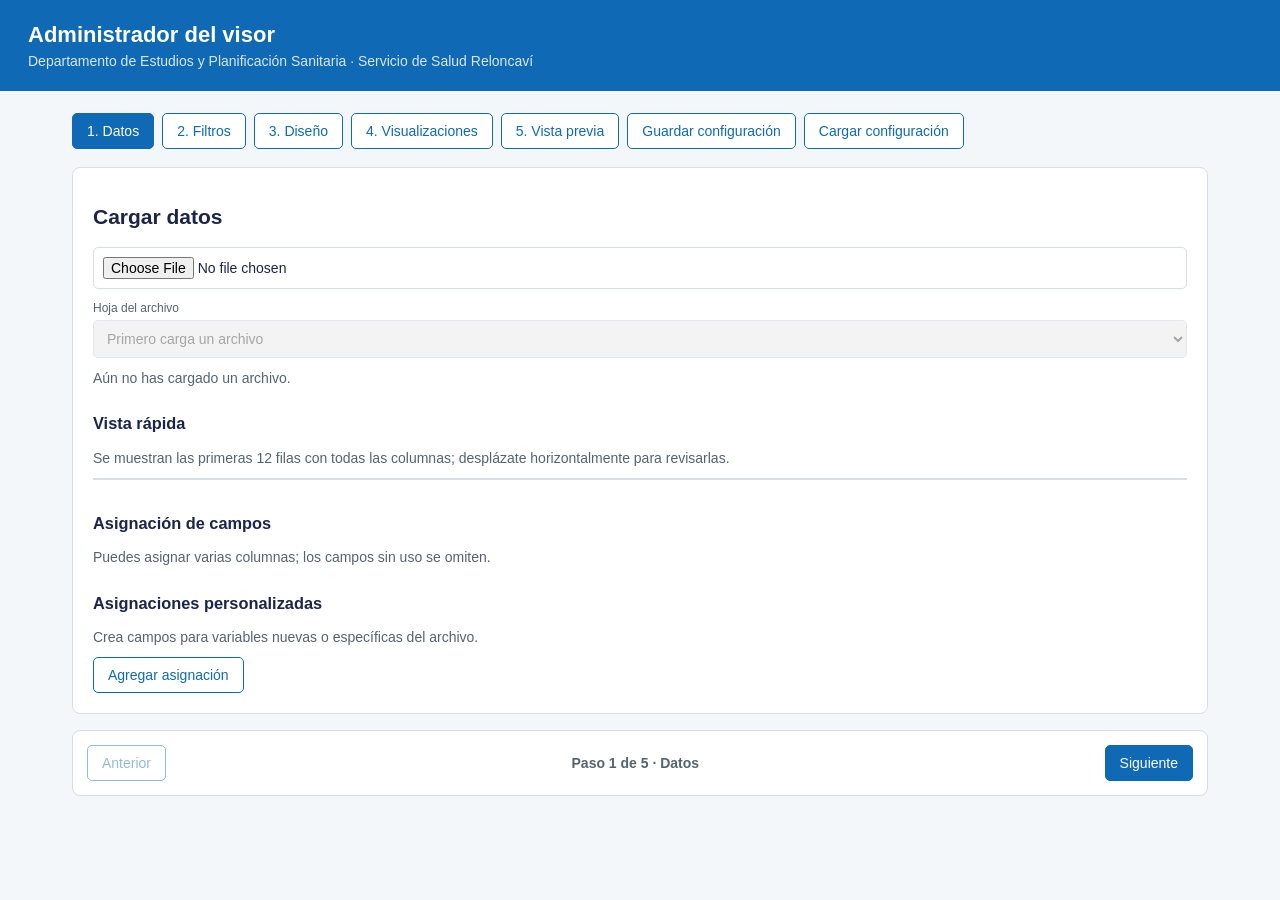
==== admin.html @ 8c71358e "Publish clean electrodependence template and admin" ====
<!doctype html>
<html lang="es">
<head>
<meta charset="utf-8">
<meta name="viewport" content="width=device-width">
<title>Configuración de visualización — SSDR</title>
<script src="https://cdn.jsdelivr.net/npm/xlsx@0.18.5/dist/xlsx.full.min.js">
</script>
<link rel="stylesheet" href="https://unpkg.com/leaflet@1.9.4/dist/leaflet.css">
<script src="https://unpkg.com/leaflet@1.9.4/dist/leaflet.js">
</script>
<style>
:root{
--blue:#0F69B4;
--navy:#0F69B4;
--bg:#F4F7FA;
--line:#D7DEE5}
*{
box-sizing:border-box}
body{
margin:0;
background:var(--bg);
font:14px Aptos,'Segoe UI',Arial,sans-serif;
color:#1C244B}
header{
background:var(--navy);
color:#fff;
padding:22px 28px}
header h1{
margin:0 0 5px;
font-size:22px}
header p{
margin:0;
color:#D9E7F2}
.wrap{
max-width:1180px;
margin:auto;
padding:22px}
.tabs{
display:flex;
gap:8px;
flex-wrap:wrap;
margin-bottom:18px}
.tab,button{
border:1px solid var(--blue);
border-radius:5px;
padding:9px 14px;
background:#fff;
color:var(--blue);
cursor:pointer;
font:inherit}
.tab.active,button.primary{
background:var(--blue);
color:#fff}
.panel{
display:none;
background:#fff;
border:1px solid var(--line);
border-radius:8px;
padding:20px}
.panel.active{
display:block}
.grid{
display:grid;
grid-template-columns:1fr 1fr;
gap:18px}
.field{
margin:12px 0}
.assignment-label{
display:flex!important;
align-items:center;
gap:7px}
.help-tip{
display:inline-grid;
place-items:center;
width:17px;
height:17px;
border-radius:50%;
background:#E7F1F8;
color:#0F69B4;
font-size:11px;
font-weight:700;
cursor:help}
.custom-map-row{
display:grid;
grid-template-columns:1fr 1fr auto;
gap:8px;
align-items:end;
padding:10px;
margin:8px 0;
border:1px solid var(--line);
border-radius:6px;
background:#F8FAFC}
.custom-map-row label{
display:block;
font-size:12px;
color:#56636F}
.custom-map-row input,.custom-map-row select{
margin-top:5px}
.table-wrap table{
width:max-content;
min-width:100%}
.table-wrap th,.table-wrap td{
white-space:nowrap}
.data-layout{
grid-template-columns:minmax(0,1fr)!important}
.data-layout>div{
min-width:0}
.data-layout>div:nth-child(2){
grid-row:1}
#mapping{
display:grid;
grid-template-columns:repeat(3,minmax(0,1fr));
gap:0 14px}
#mapping>.field{
min-width:0}
#datos .table-wrap{
max-width:100%}
@media(max-width:1000px){
#mapping{
grid-template-columns:repeat(2,minmax(0,1fr))}
}
@media(max-width:560px){
#mapping{
grid-template-columns:1fr}
}
@media(max-width:700px){
.custom-map-row{
grid-template-columns:1fr}
.grid{
grid-template-columns:1fr}
}
.field label{
display:block;
font-size:12px;
color:#56636F;
margin-bottom:5px}
input,select{
width:100%;
padding:9px;
border:1px solid var(--line);
border-radius:5px;
font:inherit}
.chips{
display:flex;
gap:7px;
flex-wrap:wrap}
.chip{
display:flex;
gap:6px;
align-items:center;
padding:7px 10px;
background:#F4F7FA;
border:1px solid var(--line);
border-radius:5px}
.status{
margin:12px 0;
color:#56636F}
.table-wrap{
max-height:320px;
min-width:0;
width:100%;
overflow:auto;
overscroll-behavior-x:contain;
border:1px solid var(--line)}
table{
border-collapse:collapse;
width:100%;
font-size:12px}
th,td{
padding:7px;
border-bottom:1px solid var(--line);
text-align:left}
th{
background:#0F69B4;
color:#fff;
position:sticky;
top:0}
.map-preview{
margin:14px 0;
padding:12px;
border:1px solid var(--line);
border-radius:6px;
background:#fff}
.map-preview h3{
margin:0 0 10px}
#adminMap{
height:260px;
border:1px solid var(--line);
border-radius:5px}
.preview{
border:1px solid var(--line);
border-radius:8px;
background:#fff;
min-height:210px;
padding:18px}
.swatch{
width:30px;
height:30px;
border:1px solid var(--line);
vertical-align:middle}
.danger{
color:#B91B1B}
.filter-list{
display:grid;
gap:8px}
.filter-item{
display:grid;
grid-template-columns:auto minmax(130px,1fr) minmax(200px,1fr) auto;
gap:7px;
align-items:center;
padding:8px;
background:#F4F7FA;
border:1px solid var(--line);
border-radius:6px}
.filter-item small,.filter-item .filter-description{
grid-column:2/4}
.filter-item .filter-kind{
color:#56636F;
font-size:12px}
.filter-item .filter-description{
width:100%}
.filter-item input,.filter-item select{
margin:0}
.drag-handle{
cursor:grab;
color:#64748B;
padding:5px}
.step-nav{
display:flex;
align-items:center;
justify-content:space-between;
gap:12px;
margin:16px 0;
padding:14px;
background:#fff;
border:1px solid var(--line);
border-radius:8px}
.step-nav span{
color:#56636F;
font-weight:600}
.step-nav button:disabled{
opacity:.45;
cursor:not-allowed}
.palette-reference{
padding:12px;
border:1px solid var(--line);
border-radius:6px;
background:#fff}
.palette-reference>div{
display:flex;
gap:12px;
flex-wrap:wrap}
.palette-swatches{
display:grid!important;
grid-template-columns:1fr 1fr;
gap:8px!important}
.palette-swatches span{
display:grid;
grid-template-columns:20px 1fr auto;
align-items:center;
gap:6px;
font-size:12px}
.palette-swatches i{
display:inline-block;
width:18px;
height:18px;
border:1px solid #CBD5E1;
border-radius:3px}
.palette-swatches code{
font-family:ui-monospace,Consolas,monospace;
color:#334155}
.palette-reference span{
display:flex;
align-items:center;
gap:5px;
font-size:12px}
.palette-reference i{
display:inline-block;
width:18px;
height:18px;
border:1px solid #CBD5E1;
border-radius:3px}
.palette-reference small{
display:block;
margin-top:7px;
color:#56636F}
.color-control label{
display:flex;
justify-content:space-between;
align-items:center;
font-weight:600}
.color-control label span{
font-family:ui-monospace,Consolas,monospace;
color:#334155}
.color-row{
display:flex;
align-items:center;
gap:10px}
.color-row input[type=color]{
width:48px;
height:38px;
padding:3px;
cursor:pointer}
.color-sample{
width:58px;
height:28px;
border:1px solid #CBD5E1;
border-radius:4px;
display:inline-block}
.logo-required{
display:flex;
align-items:center;
gap:12px;
border:1px solid var(--line);
background:#F8FAFC;
border-radius:6px;
padding:12px}
.logo-required img{
width:56px;
height:56px;
object-fit:contain}
.design-sample{
border:1px solid var(--line);
border-radius:7px;
overflow:hidden;
background:#F4F7FA}
.design-sample-head{
display:flex;
align-items:center;
gap:12px;
padding:15px;
color:#fff;
min-height:92px}
.design-sample-head img{
width:58px;
height:58px;
object-fit:contain;
background:#fff;
border-radius:4px;
padding:2px}
.design-sample-head strong,.design-sample-head small{
display:block}
.design-sample-head strong{
font-size:17px}
.design-sample-head small{
margin-top:4px}
.design-sample-body{
padding:15px;
display:flex;
align-items:center;
gap:12px;
flex-wrap:wrap}
.design-sample-body button{
background:#0F69B4;
color:white}
.design-sample-body span{
font-size:12px;
color:#56636F}
#sampleKpi{
background:#fff;
border:1px solid var(--line);
padding:9px 12px;
border-radius:5px;
color:#1C244B;
font-size:19px;
font-weight:700}
#sampleKpi small{
font-size:11px;
font-weight:400}
.preview-filter-section{
margin:16px 0}
.preview-filter-section>h3{
margin:0 0 10px;
font-size:15px;
color:#1C244B}
.preview-filter-grid{
display:grid;
gap:12px;
align-items:start}
.preview-filter-card{
display:flex;
flex-direction:column;
align-items:stretch;
gap:8px;
min-width:0;
padding:13px;
background:#fff;
border:1px solid #D7DEE5;
border-radius:7px;
box-shadow:0 1px 3px rgba(15,35,55,.06);
color:#1C244B}
.preview-filter-title{
display:block;
font-size:13px;
line-height:1.35;
font-weight:700;
overflow-wrap:anywhere}
.preview-filter-help{
margin:0;
color:#64748B;
font-size:12px;
line-height:1.45;
min-height:34px}
.preview-filter-input,.preview-choice,.preview-date>select{
width:100%;
min-width:0;
padding:9px 10px;
border:1px solid #CBD5E1;
border-radius:5px;
background:#fff;
color:#1C244B;
font:inherit}
.preview-choice{
padding:0}
.preview-choice summary{
padding:9px 10px;
cursor:pointer;
list-style:none}
.preview-choice summary::-webkit-details-marker{
display:none}
.preview-choice summary:after{
content:"▾";
float:right;
color:#64748B}
.preview-choice[open] summary{
border-bottom:1px solid #E2E8F0}
.preview-choice-list{
display:grid;
gap:5px;
max-height:120px;
overflow:auto;
padding:8px 10px}
.preview-choice-list label{
display:flex;
align-items:center;
gap:8px;
font-size:12px;
line-height:1.35}
.preview-choice-list input{
flex:0 0 auto;
width:15px;
height:15px;
margin:0}
.preview-range{
display:grid;
gap:12px;
padding:10px;
border:1px solid #E2E8F0;
border-radius:5px;
background:#F8FAFC}
.preview-range-row{
display:grid;
gap:3px}
.preview-range-values{
display:flex;
align-items:center;
justify-content:space-between;
color:#64748B;
font-size:11px}
.preview-range-values strong{
color:#1C244B;
font-size:12px;
font-variant-numeric:tabular-nums}
.preview-range-row input{
width:100%;
margin:0}
.preview-date{
display:grid;
gap:9px}
.preview-date-range{
display:grid;
grid-template-columns:repeat(2,minmax(0,1fr));
gap:8px}
.preview-date-range label{
display:grid;
gap:4px;
min-width:0;
color:#64748B;
font-size:11px}
.preview-date-range input{
width:100%;
min-width:0;
padding:8px 6px;
font-size:12px}
.preview-filter-card input[type=search]{
width:100%;
padding:9px 10px;
border:1px solid #CBD5E1;
border-radius:5px}
.preview-filter-card input:disabled,.preview-filter-card select:disabled{
opacity:1;
color:#334155;
background:#fff}
@media(max-width:900px){
.preview-filter-grid{
grid-template-columns:repeat(2,minmax(0,1fr))!important}
}
@media(max-width:560px){
.preview-filter-grid{
grid-template-columns:1fr!important}
.preview-date-range{
grid-template-columns:1fr}
}
.inline-check{
display:flex;
align-items:center;
gap:9px;
padding:12px;
border:1px solid #D7DEE5;
border-radius:6px;
background:#F8FAFC;
font-weight:600}
.inline-check input{
width:17px;
height:17px;
margin:0}
.viz-stage{
display:grid;
grid-template-columns:repeat(2,minmax(0,1fr));
gap:12px;
align-items:start}
.viz-card{
min-width:0;
padding:14px;
background:#fff;
color:#1C244B;
border:1px solid #D7DEE5;
border-radius:7px;
box-shadow:0 1px 3px rgba(15,35,55,.06)}
.viz-card.preview-sortable{
position:relative;
cursor:grab;
padding-top:32px;
transition:opacity .15s ease,outline-color .15s ease,box-shadow .15s ease}
.viz-card.preview-sortable:active{cursor:grabbing}
.viz-card.preview-sortable:before{
content:"⠿ Arrastra para mover";
position:absolute;
top:8px;
right:10px;
color:#64748B;
font-size:11px;
font-weight:500;
pointer-events:none}
.viz-card.preview-sortable.is-dragging{opacity:.4}
.viz-card.preview-sortable.is-drop-target{outline:2px dashed #0F69B4;outline-offset:2px;box-shadow:0 0 0 4px rgba(15,105,180,.1)}
.preview-sort-help{margin:8px 0 12px;color:#64748B;font-size:12px}
.viz-card h3{
margin:0 0 12px;
font-size:15px}
.viz-kpi{
display:grid;
gap:5px;
border-top:4px solid #0F69B4}
.viz-kpi small,.viz-kpi span{
color:#64748B}
.viz-kpi strong{
font-size:28px;
font-variant-numeric:tabular-nums}
.viz-bars{
display:grid;
gap:9px}
.viz-bar-row{
display:grid;
grid-template-columns:minmax(75px,1fr) 2fr 28px;
gap:7px;
align-items:center;
font-size:12px}
.viz-bar-row span{
overflow:hidden;
text-overflow:ellipsis}
.viz-bar-row i{
display:block;
height:11px;
border-radius:6px}
.viz-record{
display:flex;
justify-content:space-between;
gap:8px;
padding:8px;
border-bottom:1px solid #E2E8F0}
.viz-map{
grid-column:1/-1}
.viz-map-placeholder{
display:grid;
place-items:center;
height:230px;
background:#EEF4F7;
border-radius:5px;
color:#64748B}
#adminMap{
height:260px;
border-radius:5px}
.viz-map small{
display:block;
margin-top:8px;
color:#64748B}
.preview-identity{
display:flex;
align-items:center;
gap:14px;
padding:14px;
color:#fff;
border-bottom:4px solid}
.preview-identity img{
max-width:80px;
max-height:60px;
object-fit:contain}
.preview-identity h2{
margin:0}
.preview-identity p{
margin:5px 0}
.preview-main{
padding:14px}
.preview-summary{
display:flex;
justify-content:space-between;
align-items:center;
gap:10px;
margin:12px 0}
.map-output{
grid-column:1/-1}
.institutional-banner{
display:block;
width:100%;
height:auto;
object-fit:contain}
#sampleBanner{
padding:0 12px;
background:#F1F5F9}
@media(max-width:700px){
.viz-stage{
grid-template-columns:1fr}
.viz-map{
grid-column:auto}
.preview-summary{
align-items:flex-start;
flex-direction:column}
}
.map-coordinate-selectors{
display:grid;
grid-template-columns:1fr 1fr;
gap:10px}
.map-coordinate-selectors .field{
margin:8px 0}
.viz-color-control{
display:flex;
align-items:center;
gap:10px;
padding:7px 10px;
border:1px solid #D7DEE5;
border-radius:6px;
background:#F8FAFC}
.viz-color-control input[type=color]{
width:42px;
height:34px;
padding:2px;
flex:0 0 auto;
cursor:pointer}
.viz-color-control span{
font-size:12px;
color:#64748B}
.viz-draft{
margin:14px 0;
padding:14px;
border:1px dashed #93A4B3;
border-radius:7px;
background:#F8FAFC}
.viz-draft>strong{
display:block;
margin-bottom:9px;
font-size:13px;
color:#334155}
.category-colors{
display:grid;
grid-template-columns:repeat(auto-fit,minmax(180px,1fr));
gap:4px 16px}
.category-colors .color-row{
justify-content:space-between}
.category-colors input[type=color]{
width:48px;
height:34px;
padding:2px;
cursor:pointer}
@media(max-width:650px){
.map-coordinate-selectors{
grid-template-columns:1fr}
}
.viz-draft .viz-card{
margin-top:8px}
.viz-table-fields{
display:grid;
grid-template-columns:repeat(auto-fit,minmax(150px,1fr));
gap:7px;
max-height:190px;
overflow:auto;
padding:10px;
border:1px solid #D7DEE5;
border-radius:6px;
background:#F8FAFC}
.viz-table-field-row{
display:flex;
align-items:center;
gap:8px;
font-size:13px}
.viz-table-field-row input{
width:auto}
.viz-bar-group{
margin:8px 0}
.viz-bar-series{
display:flex;
flex-wrap:wrap;
gap:4px 12px;
padding-left:12px;
font-size:11px;
color:#475569}
.viz-bar-series span{
display:inline-flex;
align-items:center;
gap:4px}
.viz-bar-series i{
width:9px;
height:9px;
border-radius:50%;
display:inline-block}
.draft-note{
display:block;
margin-top:9px;
color:#64748B;
font-size:12px;
line-height:1.45}
.viz-donut{
width:156px;
height:156px;
margin:12px auto;
border-radius:50%;
box-shadow:inset 0 0 0 1px #fff}
.viz-legend{
display:grid;
gap:5px;
max-height:170px;
overflow:auto}
.viz-legend>div{
display:grid;
grid-template-columns:13px 1fr auto;
gap:7px;
align-items:center;
font-size:12px}
.viz-legend i{
width:11px;
height:11px;
border-radius:50%}
.viz-legend span{
overflow-wrap:anywhere}
.viz-bar-group .viz-row{
margin-bottom:2px}
.map-coordinate-selectors{
align-items:start}
.inline-check{
margin:8px 0}
.category-colors .color-row input[type=color]{
background:#fff}
.export-options-panel{
margin:0 0 18px;
padding:14px 16px;
border:2px solid #0F69B4;
border-left:6px solid #0F69B4;
border-radius:7px;
background:#EFF6FC}
.export-options-panel h3{
margin:0 0 5px;
color:#0F4678}
.export-options-panel p{
margin:0 0 8px;
color:#475569;
font-size:12px}
.export-options-panel .field{
margin:0;
max-width:520px}
.export-options-panel label{
font-weight:700}
</style>
</head>
<body>
<header>
<h1>Administrador del visor</h1>
<p>Departamento de Estudios y Planificación Sanitaria · Servicio de Salud Reloncaví</p>
</header>
<main class="wrap">
<div class="tabs">
<button class="tab active" data-tab="datos">1. Datos</button>
<button class="tab" data-tab="filtros">2. Filtros</button>
<button class="tab" data-tab="diseno">3. Diseño</button>
<button class="tab" data-tab="visualizaciones">4. Visualizaciones</button>
<button class="tab" data-tab="vista">5. Vista previa</button>
<button id="saveBtn">Guardar configuración</button>
<button id="loadBtn">Cargar configuración</button>
<input id="configFile" type="file" accept=".json,application/json" hidden>
</div>
<section id="datos" class="panel active">
<h2>Cargar datos</h2>
<input id="file" type="file" accept=".xlsx,.xls,.csv">
<div class="field">
<label>Hoja del archivo</label>
<select id="sheetSelect" disabled>
<option>Primero carga un archivo</option>
</select>
</div>
<div id="status" class="status">Aún no has cargado un archivo.</div>
<div id="quality" class="chips">
</div>
<div class="grid data-layout">
<div>
<h3>Asignación de campos</h3>
<p class="status">Puedes asignar varias columnas; los campos sin uso se omiten.</p>
<div id="mapping">
</div>
<h3>Asignaciones personalizadas</h3>
<p class="status">Crea campos para variables nuevas o espec&iacute;ficas del archivo.</p>
<div id="customMapping">
</div>
<button type="button" id="addCustomMapping">Agregar asignaci&oacute;n</button>
</div>
<div>
<h3>Vista rápida</h3>
<p class="status">Se muestran las primeras 12 filas con todas las columnas; desplázate horizontalmente para revisarlas.</p>
<div class="table-wrap">
<table>
<thead id="thead">
</thead>
<tbody id="tbody">
</tbody>
</table>
</div>
</div>
</div>
</section>
<section id="filtros" class="panel">
<h2>Filtros del visor</h2>
<p>Selecciona las columnas que quieres ofrecer como filtros y define c&#243;mo se distribuir&#225;n en el visor.</p>
<div class="field layout-control">
<label for="filterLayout">Distribuci&#243;n de filtros</label>
<select id="filterLayout">
<option value="auto">Autom&#225;tico adaptable</option>
<option value="1">1 filtro por fila</option>
<option value="2">2 filtros por fila</option>
<option value="3">3 filtros por fila (recomendado)</option>
<option value="4">4 filtros por fila</option>
</select>
<small>En pantallas estrechas, la cantidad de columnas se reduce para mantener los controles legibles.</small>
</div>
<div class="grid">
<div>
<div class="field">
<label>Columna que filtrará</label>
<select id="filterField">
<option value="">Carga datos primero</option>
</select>
</div>
<div class="field">
<label>Nombre que verá quien use el visor</label>
<input id="filterLabel" placeholder="Ej. Provincia">
</div>
<div class="field">
<label>Control del filtro</label>
<select id="filterControl">
<option value="single">Lista interactiva (una opci&oacute;n)</option>
<option value="multi">Lista interactiva (varias opciones)</option>
<option value="search">B&uacute;squeda de texto</option>
<option value="range">Rango num&eacute;rico (deslizadores)</option>
<option value="date">Fecha o per&iacute;odo</option>
</select>
<small id="filterControlHelp" class="status">Elige el control adecuado al tipo de dato; puedes cambiar la sugerencia.</small>
<div class="field">
<label for="filterHelp">Explicaci&oacute;n breve para quien use el filtro (opcional)</label>
<input id="filterHelp" placeholder="Ej. Elige una o varias opciones para acotar los resultados">
</div>
</div>
<button id="addFilter" class="primary">Agregar filtro</button>
</div>
<div>
<h3>Así quedarán los filtros</h3>
<div id="filterList" class="filter-list">
</div>
<p class="status">Arrastra ☰ para cambiar el orden. Puedes editar el nombre o quitar cada filtro.</p>
</div>
</div>
</section>
<section id="diseno" class="panel">
<h2>Dise&#241;o del visor</h2>
<p>Configura la identidad visual. El logotipo y la franja institucional son obligatorios; mapa, indicadores y gr&aacute;ficos se administran en Visualizaciones.</p>
<div class="grid">
<div>
<div class="field">
<label for="viewTitle">T&#237;tulo principal</label>
<input id="viewTitle" value="Visor de datos">
<small>Texto principal que aparecer&#225; junto al logo.</small>
</div>
<div class="field">
<label for="viewSubtitle">Subt&#237;tulo</label>
<input id="viewSubtitle" value="Configuraci&oacute;n general">
<small>Por ejemplo: nombre del piloto, regi&#243;n o periodo.</small>
</div>
<div class="field">
<label for="presentationPalette">Paleta institucional de presentaci&#243;n</label>
<select id="presentationPalette">
<option value="gobierno">A color (azul y rojo institucionales)</option>
<option value="mono">Monocroma (grises institucionales)</option>
<option value="negativa">Contraste (azul marino y fondo claro)</option>
<option value="marino">Azul marino (sobre blanco)</option>
</select>
<small>Opciones tomadas de las tres aplicaciones que aparecen en el kit RGB del ZIP. No se admiten colores personalizados para la presentaci&#243;n.</small>
</div>
<div class="field palette-reference">
<label>Colores aplicados</label>
<div class="palette-swatches">
<span>
<i id="headerSwatch">
</i>Encabezado <code id="headerHex">
</code>
</span>
<span>
<i id="primarySwatch">
</i>Primario <code id="primaryHex">
</code>
</span>
<span>
<i id="backgroundSwatch">
</i>Fondo <code id="backgroundHex">
</code>
</span>
<span>
<i id="accentSwatch">
</i>Acento <code id="accentHex">
</code>
</span>
</div>
</div>
<div class="field">
<label for="logoPosition">Posici&#243;n del logo institucional</label>
<select id="logoPosition">
<option value="left">A la izquierda del t&#237;tulo</option>
<option value="right">A la derecha del t&#237;tulo</option>
<option value="top">Sobre el t&#237;tulo</option>
</select>
</div>
<div class="field">
<label>Logo institucional obligatorio</label>
<div id="logoRequired" class="logo-required">
<img id="mandatoryLogoPreview" alt="Logo institucional del Servicio de Salud Reloncav?">
<span>
<b>Logo institucional incluido</b>
<br>Se mostrar&#225; siempre en el visor generado.</span>
</div>
<small>El logo institucional no se puede quitar ni reemplazar desde esta pantalla.</small>
</div>
</div>
<div>
<h3>Ejemplo en vivo</h3>
<div id="designSample" class="design-sample">
<img id="sampleBanner" class="institutional-banner" alt="Gobierno de Chile - Trabajando para usted">
<div class="design-sample-head" id="designSampleHead">
<img id="previewLogo" src="" alt="Logo institucional">
<div>
<strong id="sampleTitle">Visor de datos</strong>
<small id="sampleSubtitle">Configuraci&oacute;n general</small>
</div>
</div>
<div class="design-sample-body">
<button type="button" id="sampleButton">Bot&#243;n de ejemplo</button>
<span id="sampleKpi">300 <small>registros</small>
</span>
<span>Este bloque muestra c&#243;mo se ver&#225; el fondo.</span>
</div>
</div>
<div class="field">
<label for="bannerPosition">Posici&oacute;n de la franja &laquo;Trabajando para usted&raquo;</label>
<select id="bannerPosition">
<option value="below">Debajo del encabezado</option>
<option value="above">Sobre el encabezado</option>
</select>
<small>La franja institucional se incluir&aacute; siempre en el visor.</small>
</div>
</div>
</div>
</section>
<section id="visualizaciones" class="panel">
<h2>Visualizaciones</h2>
<p>Agrega los componentes del visor. Cada KPI, tarjeta o gr&aacute;fico usa campos del archivo cargado; el mapa requiere coordenadas.</p>
<div class="grid">
<div>
<section class="export-options-panel">
<h3>Descargas del visor</h3>
<p>Elige qu&eacute; formatos podr&aacute;n descargar las personas que consulten el visor.</p>
<div class="field">
<label for="exportFormat">Descargas disponibles</label>
<select id="exportFormat">
<option value="xlsx">Libro de Excel (.xlsx)</option>
<option value="csv">CSV para Excel (separado por punto y coma)</option>
<option value="both">Excel y CSV</option>
<option value="none">Sin descarga</option>
</select>
</div>
</section>
<label class="inline-check">
<input id="showMap" type="checkbox" disabled> Incluir mapa de registros</label>
<div class="map-coordinate-selectors">
<div class="field">
<label for="mapLat">Columna de latitud</label>
<select id="mapLat">
<option value="">Selecciona latitud</option>
</select>
</div>
<div class="field">
<label for="mapLon">Columna de longitud</label>
<select id="mapLon">
<option value="">Selecciona longitud</option>
</select>
</div>
</div>
<button id="confirmMapColumns" type="button">Confirmar coordenadas</button>
<p id="mapCoordinateStatus" class="status">Selecciona las columnas de latitud y longitud y confirma antes de mostrar el mapa.</p>
<div class="grid map-layout-controls">
<div class="field">
<label for="mapWidth">Ancho del mapa</label>
<select id="mapWidth">
<option value="full">Ancho completo</option>
<option value="half">Media fila</option>
</select>
</div>
<div class="field">
<label for="mapHeight">Alto del mapa</label>
<select id="mapHeight">
<option value="320">Compacto &middot; 320 px</option>
<option value="440">Mediano &middot; 440 px</option>
<option value="560">Amplio &middot; 560 px</option>
</select>
</div>
</div>
<hr>
<h3>Agregar visualizaci&oacute;n</h3>
<div class="field">
<label for="vizKind">Tipo de visualizaci&oacute;n</label>
<select id="vizKind">
<option value="kpi">Indicador (KPI)</option>
<option value="cards">Tarjetas de registros</option>
<option value="bar">Gr&aacute;fico de barras</option>
<option value="donut">Gr&aacute;fico circular</option>
<option value="table">Tabla</option>
</select>
</div>
<div class="field">
<label for="vizTitle">T&iacute;tulo</label>
<input id="vizTitle" placeholder="Ej. Registros por estado">
</div>
<div class="field" id="vizFieldWrap">
<label for="vizField">Campo que se medir&aacute;</label>
<select id="vizField"><option value="">Selecciona una columna</option></select>
</div>
<div class="field" id="vizAggregateWrap">
<label for="vizAggregate">C&aacute;lculo</label>
<select id="vizAggregate">
<option value="count">Contar registros</option>
<option value="sum">Sumar valores num&eacute;ricos</option>
<option value="average">Promedio</option>
</select>
<small id="vizMetricHelp">Elige qu&eacute; valor se calcular&aacute;.</small>
</div>
<div class="field" id="vizCategoryWrap">
<label for="vizCategory">Categor&iacute;a principal</label>
<select id="vizCategory"><option value="">Selecciona una columna</option></select>
<small>Este campo define las categor&iacute;as del gr&aacute;fico.</small>
</div>
<div class="field" id="vizBreakdownWrap">
<label for="vizBreakdown">Desglosar por (opcional)</label>
<select id="vizBreakdown"><option value="">Sin desglose</option></select>
<small>Permite comparar, por ejemplo, cada sexo dentro de cada comuna.</small>
</div>
<div class="field" id="vizTableFieldsWrap" style="display:none">
<label>Columnas de la tabla</label>
<div id="vizTableFields" class="viz-table-fields"></div>
<small>Marca una o m&aacute;s columnas. El orden de selecci&oacute;n determina el orden de la tabla.</small>
</div>
<div class="field">
<label for="vizColor">Color principal</label>
<div class="viz-color-control">
<input type="color" id="vizColor" value="#0F69B4">
<span id="vizColorHelp">Acento principal del componente.</span>
</div>
</div>
<div id="vizDraftPreview" class="viz-draft">
<strong>Vista previa provisional</strong>
<p>Elige el tipo y los campos para ver el resultado antes de agregarlo.</p>
</div>
<button id="addVisualization" type="button" class="primary">Agregar visualizaci&oacute;n</button>
<h3>Visualizaciones agregadas</h3>
<div id="visualizationList" class="filter-list">
</div>
</div>
<div>
<h3>Composici&oacute;n de la vista previa</h3>
<div id="visualizationStage" class="viz-stage">
<p class="status">Agrega KPI, tarjetas o gr&aacute;ficos. El mapa aparecer&aacute; si est&aacute; habilitado y hay coordenadas v&aacute;lidas.</p>
</div>
</div>
</div>
<div class="field">
<label>Colores de categor&iacute;as</label>
<div id="categoryColors" class="category-colors">
</div>
<small id="categoryColorHelp">Estos colores se aplican a gr&aacute;ficos con categor&iacute;as. El color principal se usa como acento o respaldo.</small>
</div>
</section>
<section id="vista" class="panel">
<h2>Vista previa</h2>
<div class="preview" id="preview">
<h2>Visor de datos</h2>
<p>Carga datos y configura filtros para revisar la maqueta.</p>
</div>
</section>
<div class="step-nav">
<button id="prevStep" type="button">Anterior</button>
<span id="stepText">Paso 1 de 5 · Datos</span>
<button class="primary" id="nextStep" type="button">Siguiente</button>
<button class="primary" id="generateBtn" type="button" hidden>Generar visor</button>
</div>
</main>
<script>
const institutionalBannerData = 'data:image/png;base64,' +
  'iVBORw0KGgoAAAANSUhEUgAAB24AAAAcCAYAAACpip+yAAAAAXNSR0IArs4c6QAAAARnQU1BAACxjwv8YQUAAAAJcEhZcwAADsMAAA7DAcdvqGQAADc6SURBVHhe7Z1hrF3Vdef/x9jYGBtDje0kuHhi1WYypaQhIahTu0UpU3UCn+ADI2gz0VRVhfOhhRmqADOVP0yAUdSQSjMh7ahVSgsjRvV0RsLJjJREJDhtHSbQAm0G' +
  'uwKZmKY2uPhhA7YBn/mw1tp77bXX3uecd++rCtr/5+Pf/Z+z91pr733ffe/dc8+93bpbH+0xizoAfYGj5HWssOuAXiUoNBufvy4JF7xOr8rpujy9zw49+kVRCpJ8WYKllJfPMmlo/RiKlPea2eZLKS+vU15sTuslR7x1LNNJo+9flnk5gOMnKSvABsxHnDcsUWS9ktet0nzuyvLKhBcbVCjO+ih3XS0L0adSlPis4WzjJVlf' +
  'kRdmQvfJyvI4D6jWF7kIeWFUOLFjmi+KXYe+711Ky/jzxkZYhLwwlksp9xtqCdfXygs7Q3jpbn2gs65Fjvn545RrfSKvY7XDVA3MgLfOYb1Fcy2I5I3XclGaNl5ZXxkvtRq3voui8+2UTfckSSDrC0zGL7tnKqCuQhlYdDovUIXueMfnl+bWj6bzbVUqx1Iy0v1xZAVuAuONvvf7d9tdTU1NTU1NTU1NTU1NTU3vSnXrdu3t' +
  '6Q9h+TtZP/ETn9iTBv4TfdZPoPcEgHnexf59bv0khQROARLZ+iyj9RPkhZ0h3LBMIm+iB8cbJUeHfKCTJqPXbwRFqTdPDLkJh8Zr/Qzy0swxfBbYG2eJSyAJb8uR8XrTMI3eCQdFfSKKxxlPTJHmOv2ivNCci5IXSNFb1yVc30yFskrjlcNlX1hXu77Wd102fFuOpWjIJ/ICVTtY5SPOA5UotjDApZRXjqWraeNNf9+Q9Yzj' +
  '[base64]' +
  'dRzLwu5J+WeUl7eaP20o6zfkx6xvdrefSFHVex1th0Rew7F05DWrNJ9ZXh6bL/Few7HMlTx+VB5PlozO87jp40m8fxYiVOjIa2a5lMryyYCLDSoUWV+RF6bSXQ4P+SKzxw85UWG99/MmpSj3xfKdgoY6zFl6fe2EZAVZiqwfIS+c5Rwk4YLXL8QbvOLW0i9zEp3pTR9P5qzSA6jHrOI5yAs7x/C5TCJvnGq86e8bsXch2nQ6' +
  'aQO99s70WJ/K9HQT5eOuRZxJ3kBmSicBrC/QnWAZ93SVsgfvTG8pvVPtCHqPQ+r3DeeFeXa87cRtU1NTU1NTU1NTU1NT03tF+Ynb7C9p7wmQMktPDBXp/P2d0evnUDTkE2WBpo3Xr2CCvDAzhBtUGJ8zXstiQdaPl4SXsItZ58VSCrBP/MQrMm0PyxnkhbOciySgWGddl3B9M3lpKuFN9W63lPLEHvvqFZn2xIXEqZ94sr6q' +
  'vMCJAYY0MEPeOof1Fs21IJI3XstFKQ2U/nwprGu2vvOhKPFjvp0myQtUYe0BdClUKKM8QUPyAlU4MF6xi4w+TOfbyn57qXIcn0WsszZem2gp5OWr5pUG1o+hSHmvmW0+QYPVOetaJJD//HFOOCUnnhJPSnxW0GzjnSwvb5J/cAYrFFlfaG65FDJ5ZH0ln7eO45mFz6kfP/jA0OPJTJI81mcFFRtUKLJeyetWab4YtRO3TU1N' +
  'TU1NTU1NTU1NTe8VLbM7wh/[base64]/aL' +
  '98jrSP/iusp+uY9IND5aZYzFNTGT6dXkYy4JhlKT9czw2BiDBS9j7pWvFVSowKWzK6O3r0ZnZzZ6rtVlz9+zmnSQ18rMmZ1LQ9kSz+X0ep2FzmbbJt7JOUh3THrMSB63qKlKrL3JEKV82jSlbNrbNpruzgEmtcukxgkmqzy3dWnnMmSxXtErQ6fkxpmXNlA/TziTpuQOnmu1j02RdCyQ27pMMqgxFSiG6nC8t4UG1tvoHkOQ' +
  'eLu35GN6gvUi1BiiW69Y6OqyR1wDWK8IInXRXvYqz+saycd6Xkdm8GDPFM/lTGcyFkNKEsYuByhdbBh8Fj10Mj4EDzFcuougKDK2Kl2ODhXKinNOZVQIS1rDKntuzTESrx7PgocmUqal+57byv7gA3kEvcxFWpNLjhbHJtHFx9v0L0vKhx1yTSGkZlNTU1NTU1NTU1NTU1PTe1zdhbv29n0fX2qevLVe9gpyS/+F01V6Vy4M' +
  'vOJ8rvIS2wKKnIO8sHMMn4sTeOO1dAoSZ6JlvkgnTaDXvkKR9alMTzdxebwzS8JZ73FRGkjgjTP7hpqpgERZNZzOLSevdgTl8cZ6Q5WoD1dUSyA7/jkqL3jG6c1m1Ak8NMFLOF6rQlky/tJooi+sZ4nJlbX14TvlAI6fJG+ckwLmM5AHKrGwe1L+ifLyWFbldShT1lkCew9jpfWdlaLEew1th0Rew7Es7Lb5rJ+nvLzVfF7D' +
  'sXTkNVPNxY5pPone/ctQMsrjUSFShY68ZpXmc1eWVwZcbFChyHolaW69x0VoMHy2rvLzRNoVfu64lLhyfyBVy88KGuowJ2UTYL1XkKXI+oq8MBO6L0btitumpqampqampqampqam94rOWfmxm3fbnTPJ+wN9pj/UvUAO82dk8mZLoUI5pXxy2PpI7wmiCsecyDDlDPmqhgcwEHBKAEuxAwNcSnllVfNPG2924gJQ61y4mxem' +
  'YypFia89r+dKGlg/hiLlvWa2+VLKy2snKDswlo68Zs50jGm+KHr3K1l/zmhPXFhf5gh53SZ0nywvj50Q/8AIjpDXbUJ3K+lufZHZOuu3mnZ+3lQosuUnPivANnD8PJXlrT3ADXER8sLMEG5QJk/ywrzsrcX9dY3Mwg3Tmd708WTew5dEYrM7eF5QVoH1E2TS5xMyW/hc8x3vlPJdOmkDvfbVajxfqNBNaMcvshlmkDeQOYb3' +
  'Ayt648zGOz9ls++kHbvePr3HHfX7RfLCPOMBXLp9C2696jTeefIgzr6lCm1qampqampqampqampqehdqwmfcFhsklD+0pQPttb5C7wmAmZ4IiBQlPmuoxis+i1Sim6EuL8yE7jPLnWh54scWZDldEl7CJF52z2m9XSYnulNKy/KJqDnICzvH8Jm8dbXMCpljQV7YSng5POTLNE/4OetcPlHhxcvLtT6R17HERWlgRrz1Dess' +
  'mqmAurxxzjFd+vNF/bzhcbrrHNbbL2smOt9G2XRPkgSyvsBknWX3TAXUNaW8UZoScHi8pWjWL5rOt1VWToFSAT3eTKzIG69tthQqlDM+n9dxLAu7J+VPJd1He2+dC9NP9H6ujKMUYB9PsvFaP095eav5vIZj6chrVmk+s0weWd/EJ839nz/jmKXz71eF+5fI+plULKjYoEKR9UpetxInaxVu+IV/iv984TM4+Ru/iRN/ccY2' +
  'aGpqampqampqampqamp6V2nCZ9zKZj6HCCl77dHzkxzWa9KxQO7rUn9GHXX3SojkrELZEp99rBJXFmKZz5viWnpbmzsm8ZppC/pXIBch5G6cL/rAxUiCeewVuaaUXJQwKch6osyVxEi8hJL9XkpNN8MAeXweezXXwXMtRFrDQFCR+otyxSPiAzmWS+qUEhUSAkWJzzo57BW5lrwQ2fhY5gtMYsohyZlvcth2FzkZDOlWII/T' +
  'ZW/[base64]' +
  '3zX4GK9v9LSOPVJSbeypVJVDfIXJWAw5aEKuRTcMPo9u6GxZMvGgfZbQlNByY4R0Obqr9mqT9ZSaxHvrmZPWNCHHcsnrLZR1RVhvKiVwxMaVR2+mWGIjLIGpxdaoyVEpTz5WSdLH4DZ5SgpcXl/xoovWYucHzsM5m7dj5ce2Le7cb1NTU1NTU1NTU1NTU1PTPyJ163btpb+8+ZXOcoWSvOS//gpz2Wv9BHqvNJf0LGlf8pOk' +
  'X1FuC5DI1mcZrZ8gL+wM4YZlEnkTPTjeKDk65AOdNBm9fiMoSr3cP8V6CYfGa/0M8tLMMXwW2BtniUsgCW/LkfF60zCN3pUsigNvpYd5T78oLzTnouQFUvTWdQnXN1OhrNJ45XDZF9bVrq/1XZcN35ZjKRryibxA1Q5W+YjzQCWKLQxwKeWVY+lq2njT3zdkPeN4p6zvrJRyw7cTH6h/e0lD68dQpLzXzDafp7w8Np+doKzh' +
  'WDrymqnmYm1z6xdN52E0vb+Z3y/U45O0sD4ZgJXXzHIp5eVL8noHxnKEvG4TultJ96L31jVh7R05huiXb6fTPp5kHZZSWd5aQUOcIK+75Yy69Md/DA///CZsOxd459u/h2O/9oc484Zt1dTU1NTU1NTU1NTU1NT07lH+VsmLlfeHuOUoSQfrC8yfWRt6ZnW+KpQj4x0ejfcE0Fh6Tzzlw7fTb/0k5QOYGNDrOJaF3ZPyzygv' +
  'bzV/2lDWb8iPWd/sbj+Roqr3OtoOibyGY+nIa1ZpPrO8PDZf4r2GY5krefyoPJ4sGZ3ncdPHk3j/LESo0JHXzHIpleWTARcbVCiyviIvTKW7HB7yRWaPH3Kiwnrv501KUe6L5TsFDXWYs/T62gnJCrIUWT9CXjjLOUjCBa9fiJe9dbi/rsnPH6fMSXSmN308mbNKD6Aes4rnIC/sHMPnMom8carxpr9vxN6FaNPppA302jvT' +
  'Y30q09Mk2vVL/xy7tyyPzU8dx+7fehpf4oi7fvGnkuMLh17Atj86TObqn8DBay/EunAUwLG/w8YvHwSwGXv+7QexE8ex+7eewZectgf+8nHs2LsZe27/IHauUgfwBh6653u4DQCu/yiOXrE63Ydt2HfX+7D92N9h4+/8DY+P92UxnPFfdyXHVDp2BBt/9yCbS7DnNlNTcjyqwyX4Y9P2wNP7sOPly3Hw5y4EDr2AbQ+/RNN9' +
  'Vdy3/b+9hP6TVMeBp/dh51eBL/zKDtyy/g08dN+TuF1VTftV0lPHsfuLz+JLQOFxSP2+4bwwj3gebviFf4Yvfvg8rASAv/tzLPzGb+LE/tnfLnntg49i3dVr7G7g+b04/C9fxIYnbsXKC+z+z6sdN4U2Z/c/gL/91CPhyEVfewznb1VNcQivX/av8aredc8fYPONW/xjAIA7sOm567DitSexcNXtOMF7Q91mf4iX1MkxZF/I' +
  'GWVrh1P/W3uuwZG7dIso29bWNVhv0Emcvvd6vPwVtWtwjqDWQbX59BfwgTuvxDIZt3jp8tqTWLjqh1j93HVYkcRCrGO7rY/j21jw7htNTU1NTU1NTU1NTU115W+VLM+YBPKNrqN9JYLYMcl07Jlw2FlS38R3FXJtaSkSnb26nW3ZcCQW5Rgk10ikqBQjHav1gWrOMnJRZeZLpClKbJiz6IukiVCkukOA4JkjNgofY4inEEMM' +
  '3XxylhIpFO3R6xw8z22ZvIolul/gNkT6V/C0c/[base64]' +
  'pZ43qquwybFA3WEEuTYiT6JQjdX6uN7UN86VeMpRp6SXdU/LkU2VE7204b4uOVNCs74u1QbrTQzxPIoBxtpdUqGGPDfiIXMVOwYfszBlU95PwpPpbKAaqLvyTEodc9AtodulzA4858rTfy6pScwoX4n31lfoblRDICpMcoEdMXieOpcUTI1d+7iuRRaq6GIwimN8IM91Qgg3Y8+/+xns3gI8/vXHsfFzj2Pj517A46/LCOWk' +
  'rTr+l29g3ZYP4uAvbpYmAJ/M3XjP49h96G1g/cXYc3VMBXA5pu2me/Zhx14V5tRx7L5nHzbdcwQHsBq3/Op2NXYAWI3rb9nM34tqTjoA2I7v3PU+bD92BJvu3YeN976AfadW45a7PooveuvNEQ8+vQ+b7t2HTd84joX1m3D0tsuxi493UtN93OZ3D2ZT2WEb9t3JJ6fv24dN9+3Dpm8s4GhSuV5PLVlPqae8zrT/TTx833ew' +
  '6T99B5u++Fd4gO/P1MSnLALNWfToOn6b5JV00hYANmzHyp+cz9sln/jU9Th82TVY2H+ST9Zdg8OXXcMn4C7Fsgv4hNxl1+D15wFsvQ6b7on91z74S+HE7rINl8YDuAnLL+aTgyH+Fpz34E2qzR3YFE4KrsfyT6tDok+/H+cAwCs/jCc7P/0FrJWTzResh3opA9Zu5rPmW38WGyQexzj78ouqTRzrwv6TWHb1rfhAqO0mbHji' +
  'MZy/9RBev4zavP48sOLGR2PMRM5YL7gSayXeYL1cy71P4izWYOVnvoC1ocWIOQLiWr12DG/Lru3rsQzAW099nuLceSWWcY2HL9uLt175IU7g8zgiHnGtD19GJ4/tXB2Wk8ISew/v33MI2HodNn/tDl1UU1NTU1NTU1NTU1NTVfmJ296Sb/T2A5X8zyXqtUfPr+7XpGPBc9sqw+csSWiOYz8SibeY3ffJlg2HK7Of7TTpM540' +
  '6VbumWrOLGXrQ5E8Fqb4wDGSzqGvCarZc8NAKcj4ZONjmSfKXEmMZA5DSLveBboZyqTQtEc+LyzxPNcJuTYiRaG+6XrykeAzcoyUVFQgF1skIXhRaiWrWBtEsbfsnYIUYwXjGWLlh7xNmo/pTqRbwfP4wn7xHnkd6V9cV9kv9xGJxkerjLG4JmYyvZp8zCXBUGqynhkeG2Ow4GXMvfK1ggoVuHR2ZfT21ejszEbPtbrs+XtW' +
  'kw7yWpk5s3NpKFviuZxer7PQ2WzbxDs5B+mOSY8ZyeMWNVWJtTcZopRPm6aUTXvbRtPdOcCkdpnUOMFklee2Lu1chizWK3pl6JTcOPPSBurnCWfSlNzBc632sSmSjgVyW5dJBjWmAsVQHY73ttDAehvdYwgSb/eWfExPsF6EGkN06xULXV32iGsA6xVBpC7ay17leV0j+VjP68gMHuyZ4rmc6UzGYkhJwtjlAKWLDYPPoodO' +
  'xofgIYZLdxGY12/CzlXAgb/8M9z455wCh3Hjl5/BlwAA23DzluXAsVdw434+/Oj38NAxYN2WTbhfyhL1wLY1ywGcwYv7Yyo5ljTnNeKbyYEeb+DIKQDnr8Su0ApYOPU21m35UfzxVdKO2QO7blmPbXgbjz91gKflMG7YdxwLWI3rbr5ErTdPS8jG/O6zuP/Q28CqNbj242kbXXuvfQ/cejPn/c6zeECW5IlncMPeJHpY33ys' +
  'Mor4f9zPWzJ3zvpaQvNc7LhqKx76V1dg7y1mu/5Hcd169efsOT+ClTf9OjY8/F+wMdm+gA2/9ctYve3c2Haklm9YA+AY3k6u9LwcK9QJz7dfPqkOAsAdWH31GuD5J3H6NQAXvz+ecPz01VhxAXD2+/vjCVecxFvfjFe1rn3wZ7ECJ3F6/yEAa7AsXoIdlZx8JF1005VYhkM4vf+kOZl5E1Z9aA3w2kk6AXoTn0TkGO8cfiS2' +
  'UWM98alv4S0Ayz50Ndaqk9Fv7YlXt776FNW44hP6xDOLxyonl08cPpYcHqxXavnKD/FO0nPkHEGdnFbzLSddzx7wToB/Hkf01bHm5DZJ5vMATun7BYCLPrIlxgaAu75K94Gtl+OitGlTU1NTU1NTU1NTU1NRy+yrlxPvvOo5pX4VtUP7amvoV+Fbz620168sp7D8wmuOFjxzzBb6OuRgOqd4IkUpkrOkpFvB8zhd8kCEsiWe' +
  'SuEbhq5Mpxo7S6k5FOL7ZMxIfcfeYzbHElp5ap6UFry7mYq8dRby3EY6G1JS7eypmiQn/Yv7g/fIRSdEhRKVveyV/QT2WWdOIJOYeLVlBSlKDsUkd6iNcyhvQxWZdldzZjMaqnWNXtaKvbeFNiVSjiK5RqHUbKfT+kBYypzJmClXkWq9KX/0snW6AOtrBXGmKimZe0iHDj7rTjtdwiHXRuSxCGVs1ifrDfLcpuNY3GuAPG2Q' +
  '9RYfp3Noo9pin+jDCCvksZTISVLCzJX4UED0JmPcxQXHJilrW+jrMAsElZsCpLXX15eI1IO9RzPHsiWey3XpbeD15FqC98iZIqVmqj/zYUxMLiYhKkxGR+PISKGSncHz1qnbPJhI3cEyZkkD6k2Ce1Traz2lGGDIbj2nGSBtNJ5R6yvkjO6XWe+EkkMxyc3FUZ/UQ4+tRgqpSLEoD/sCpSGlCx2i9zZuk/lAVYzk0OQaLe/f' +
  'vBrA2zj6Modmyc3u+guwHcDCyTeTrgdPvg3gXGy5OvZZt+WDOHr3TtyyHjj49JO4TcoTSZmq7dG7fgr/4+M8d6ph9/GLcMUqYOHIq3gA8fjRAz/AvlPLsXPH5dgV9nfouktw7SY6YfyDJ9T6P3EaRwGsW7NarXecSeod+cDCGQDLsWmDarPqQuy+cweO3rkDB26+hPaF9d7Med/CD57g/XQgEDLeO3fgyGd34OjPyVtFUwY1' +
  'iqSaDun60pHzcPNnd+DIZ38aR35lG4cYWu8z2HfgGJ54czm2bV6Lj+ntA+dhnXkZcnfJNpz70R9PthXvA8786bfx5sGpb6EsV4yqqzXV1avpCc9DOMNvFxxOKj5yO95+xVxNyidLl119KzY/9xjWfegAFvgqTpKc9P0WXv7mMZwFcM7m/KRocvIRdPXqeVuBs/u/ipcPHzMnM/mq01e+hRP7T4arbimG1C1XET9bfMthO04A' +
  'wAGqMb2qmMVjlZOedFKT521MvTLvcqI8nHwdN0cAsPYT29XJaVJyMv4r+/HWa3TF9OYn9BW9rOTktojru+BKrHvuMWx+Tq44lvtLfkK3qampqampqampqalpipaFq22Yie/ZF+ld0VQh5Kofn7316sqCQXLtKc0LuN02ijZmRmcztSd0vmQupE0yR1zoJKo1Y0Ty/705WPTJZOma4ia1Wu+Sx5mSawrxuYYR7Lk0ih99IEVO' +
  'Gdo67C1HbFy7S3sbHDtpK97mJtL0iadB9X0vS0UjI2t8n8yNSw5KcbXnZJ7n2rmQlDzGZPa5lthX1Zjk9ijdlKf/eAza9zQHQh5nnCuZ77h/UVuI4ZDHVWQ/RGcLMazvkxEH32tSkOA56CSiTNrinEOvBSVNyeOMA6KbIVQPzq1oYiYEtws0NdoxmLHJlnhuWyblDuRaXPJ4I73NHLMxNG1u2NoMOWgYm/JFct9IqjGsM9dS' +
  'JRUcNg7HG42HB8UNClQ5JYBfY2EsY8gFRnKNnFtVQb6v0N3kWIE2hiaoziJls762mRiyvrQk0Y9ab5oUw75ORPJkRx9nOXo/CZHHJLe1j5Tc7NX6ZuTMsSZOl3mdksZB8+uQ+2YeVFNCb5/mqE1ySV/2HmHJYwLHUXMj4wXnGEeOToGUV1l7U4V4bpN43np1OylOewDAGRzaD+DjP4GDd+/E0bt34sjdP4U9H6eMAHDk+GFV' +
  'Y5S2C4deCG+lvO2KHdh3nUrBjcWGtvf8GW7YH/Ng1YXYfdcOHLl2DZ7++uPY9tDhMO8U4jBuOPAGsOpC3HbLSt6v1uHUGRzguQ3rLH31flV7mFneT/vihlPHsfvefdh47z5se/ilpG3oc+o0DuicITdFXDj0AjZyjI3fOI4FlUXaSFXR8ToGgj6zl9+OeeN/PUj7eZAlou+BhQXc/z//CrseP4aDp3iQo3QG73zvT3D89s9i' +
  'Yc9BrmGCzBWjIjrxB6y48TFsfu5WrPj+A/GtcuXtf5//ljoZG68mTd9idy/euuBKrHvuD8LVmBd97To+6Ruv+vROiqZXAt+EDZ+hq1ffVJ9HG05mqqtGT3zzAM5iDVZ84g6+apRPjrpXlrLM+BOZk7NacoJbTlKfv1U+D3dcveHE6I3A65ddEz5rd+wcIcyTOsGNO3DuVn0y/hG8fNUDdFWsWQt4V9BCzdX+B5K3T44nyJ35' +
  'Mif/[base64]' +
  'ufVhIHl3c4hJtwJ5clx2ljxWTS6K1sh4zpKwm0Bv08O3VCOzPtBbX2EYm/WKKNNmdD0l8zlmi2FzAuXcHfsa7VjNevrUWRx2kZ31YzYuPVJiyUa5iuQa0/sme05SJSypb2G0oH+Op13sQ/Hk1W1pE6n6ys4QwCHXFoJqr8ZW9NxHz1WgP+KUXFtShi2nwK7jSPQv+EDO5JJrtuud0NtMG6o1xhBvRhlpak7ojDEj4pxJx+BN' +
  'NvGRNpihuyH1YM+k1KXcckv5PESkVxb9x/c75T0mFfAXB/LWLlvTjuYyPcbeI2eLlC16Li9MpXjoMSbk9RSiQmfEaXYK2pkkwUtR4Xb0dOXsalx1PYDvPoNtn+PPqAW3f/kMFgBs37yNc5G2rVkOnDqJb3w37CJ1CH02XZh+Bm5ymz3VqA6dOo7d97xAV9VeS1fjxrHzrUefxMPHgHVbLgRdYNih617Ci68DWLUGP3e1mtur' +
  'V2ITgIMvHQxzHdc1xqTmHXatOzdcgazbUDu1hSl8CT/gvNd+XE8x59JZVG4dVfbI/5GUTdYx2a/Wl8g9OYcmTQbQdafx9T/9f7j5/xzG14+dDRUU9c7f48x/fwDHPvPbeP0vpl5py3JPSurPbaUTfvJWwghv/8tXcPLJSq30hOuLOPuaOshXoQJrsPLOx7D5To6ViWuQq2Pv+SR/nu4WnP/cY9gcPvuVtX09lsnbMX/ldrz5' +
  'PLDs6uuoj5xkdK4spSuH7fhTyYlN/VbPIhpr/Dzcw5ddgyN3ja2XPyd2zyEAW3CufH7w6DnSUm917bx1Mp285c8qNm/ZvPxi5G+V7cwVUDj5LWP1TuY2NTU1NTU1NTU1NTUVlP+do1+qDX6Vs3h51bMmUtKrqmMH+9rv+GpsIR0L5L4u5dXa/CpwkzonZxXKlngznPgKdImVvvIcXEtva3PHJF4zbUH/CuQi4ivOuXam+MDF' +
  '[base64]' +
  'EyjSZhQfmd5MvEdvX8YpAUGTFciTKl6NNXjTRzztGWKWPU1vKeVocuee29AasedMo2jWN/Xj1jcjVadISqjGIDuD97YxAUazNqGyISUqDNGtj8p8IVSxLDYuUWcPWUP9uwYf4/WNntaxR0qqjT2VqnKIrzAZiyEHTci16IbB59ENnS1LJh60zxLEL/3RKzgAYPuHP4r7Zb/W/mfw6DEA6y/GHnlb5Os/ilvWAweeewZfsl16' +
  'ABvOxTq5Slcfd9raOSbJZ9Mux44dlyefcSsr9Ou/cwTxAj6au9ueoj47f/LHeBouwR//9IVYd+o4HtpL402mIfTm7borsXvLcuDYMdzw3bRN0o6N8Nf/gmv96ctxqyzBJz+Cxz8pvYhh3VVM8rRH/o9UGSWf8kWq9VWBg3/x+4fwb/7X3+D3/7Zy/eLpH+LN3/6PeOU//AnO+O/7O0rpWyKzkqtwH+G3Qt6OVZ9WJxWf3xtO' +
  'VNKJR3kbYHO1p8RiTyd95Wrca3CYTwwnn5GLeDKQPt/2Jmz4F1vMCdK99Nm0fBUqnVyNJx9ffeRJyKnv9G2M07deXnv1GuC1J3HiU48AeASnvn8SwBac9yBfGXvPH+D8rcDZ/X+ori4W2StbRWPr5Vr4rZhXfIQ+l3f0HLHo84fjiV/5XF260vcmbPiavD2yd5LWvGUzK5srVv62zHdg0408Vv25uU1NTU1NTU1NTU1NTQNa' +
  '[base64]/FtHtKilgnj0+vc/C8Uf7CBkuJJV+U' +
  '[base64]/JcqWet4h9DqGDpbO1lXIcxsnV3si' +
  'pSowZLdekW+47MBzrUtgj7iu1gd6X2Z9c1KOuIlnIiXVyl7GFEYtXpGnziUFrZNr1B2DH7NRMEWVnCauTggPYsfnXsC+U6txy7//GRy9eyedvMQZvLifmt325cex+xCw81p6G+WjH16Ng08/jh2PxlDQn1v74dVYOPQCduxNj4cyk8+43YmDt2wO+6Vh991n6YTxqgtxmzoe1/8gdj79RtzbAd0Tz2L7vUdwcP37cPSuHTh6' +
  '1wexE8ex+/5n8QCg1jvOJABsv4I+v/boFVT3pt89GI53SD/j9uhtl2MXKEgnfOJZbL/vCA6qdkeuWM3xVeXUIdyvJEO8n4kHgNW45bP0mbhHPvtR3B/mbnX8jFveX19fXUL0p88Cq1bkrz8OWrkSy86J53wXq/xtdvOrcF99ik7MrvjEPfz2v+lb+IrO2XxT/hbAd16JZa89iYWrbscJPgmavsUyiz8jd+2Dj2IzX6FKbzkM' +
  'rH3wl7DyAvqs2Owc9cXvx1rvc3r5qtt4payctOSrWLk27H8Ah6+6PVwpeuJT12Nh/8nw1sdSh7yFcSIZq7nSdHS92WfQXo6LRsyR1YlPXY/Xn5e3tX4M5289idP38tta41Is2yqfU3srnQzfI8dKY3Dmij8bN30L7cew+bnrsOL5vfFttJuampqampqampqamkaqW3fro7P+TUvq+BXRNY6SdLC+wK6jV2B3ndrN/h9ChXJk' +
  'vMOj6dCjXyTN8A1Fdvqtn6R8ABMDeh3HsrB7Uv4Z5eWt5k8byvoN+THrm93tJ1JU9V5H2yGR13AsHXnNKs1nlpfH5ku813AscyWPH5XHkyWjfvzgA+njSbx/FiJU6MhrZrmUyvLJgIsNKhRZX5EXptJdDg/5IrPHjw593zve+3mTUpT7YvlOQUMd5iy9vnZCsoIsRdaPkBfOcg6ScMHzeso4p6yvLW9RdKY3fTyZs0oPoB6z' +
  'iucgL+wcw+cyibxxqvGmv2/E3oVo0+mkDfTaO9NjfSrT002Uj7sWcSZ5A5kpnQSwvkB3gmXc01XKHrwzvaX0TrUj6D0Oqd831OMX+h6XXr4ND//8Jmw7VxVp9M63fw/Hfu0PcUbOjzc1NTU1NTU1NTU1NTU1vUuUv1RZ/t4P5Bud82poTRA7JpmOPRMOO0vqm3j7Kn9Nri0tRaKzV7ezLRuOxOJXvw+RayRSVIqRjtX6QDVn' +
  'GbmoMvMl0hQlNsxZ9EXSRChS3SFA8MwRG4WPMcRTiCGGbj45S4kUivbodQ6e57ZMXsUS3S9wGyL9K3jaOXp9AwlMyhl8WO+cPAEUhwrIfSjEobvFSqhthaoG6W5De90CgTDa4HlSwn7xHnlNKW9cR5h1DV6+Ek+5ArsKeW4j841qo/FkPhmZ9UxnnQPDmK1XRCQ3jL5QAbUdQW8zYXKmO21ud12FdmweYYnozdzK3sRzjZ0M' +
  'sYv7R22hj+lrcrq5Q62g+1QYA5OTlNY3nTPrJZMh18a7Us8b1VXY5Fig7jCCXBuRJ1Goxmp9XG/qG+dKPOWoU9LLuqflyKbKiV7acF+XnCmhWV+XaoP1JoZ4HsUAY+0uqVBDnhvxkLmKHYOPWZiyKe8n4cl0NlAN1F15JqWOOeiW0O1SZgeec+XpP5fUJGaUr8R76yt0N6ohEBUmucCOGDxPnUsKpsaufVzXIgtVdDEYxTE+' +
  'kOc6IUaQM7oyTZIuPKdV0n8+7Rg98vhojfScxfWFt85CaCL13iZtrGdCx3JyU20FhjEZr6nWNyMXUSIH5jkD0J2Hj/3oGlyqTtouvLqAN799EO+8E/eds/3HsfJDlTO7TU1NTU1NTU1NTU1NTU3/SJWfuJWXVwfyjd75fKmeGyr22qPnV/dr0rHguW2V/NleMTTHsR+JxFvM7vtky4bDlYWchrY2TY6akm7lnqnmzFK2PhTJ' +
  'Y2GKDxwj6Rz6mqCaPTcMlIKMTzY+lnmizJXESOYwhLTrXaCboUwKTXvcz4XjuU7ItREpCvVN15OPBJ+RY6SkogK52CIJwYtSK1nF2iCKvWXvFKQYKxjPECs/5G3SfEx3It0KnscX9ov3yOtI/+K6yn65j0g0PlpljMU1MZPp1eRjLgmGUpP1zPDYGIMFL2Pula8VVKjApbMro7evRmdnNnqu1WXP37OadJDXysyZnUtD2RLP' +
  '[base64]' +
  'XY4OFcqKc05lVAhLWsMqe27NMRKvHs+ChyZSpqX7ntvK/uADeQS9zEVak0uOFscm0cXH2/QvS8qHHXJNIaTmuvNx1fvPw0oAOPs2nvnrQ9j1yLM49iufwbHdf4LTL52hdhu249yf2MadmpqampqampqampqamprePeou3LW37/v4nledfmu9wltWRdILoSfRe4st845mwS+FvMS2gCLnIC/sHMPn4gTeeC2dgsSZaJkv0kkT' +
  '[base64]' +
  'GXCxQYUi65WkufUeF6HB8Nm6qreKB/KfN1VKXLk/kKrlZwUNdZiTsgmw3ivIUmR9RV6YCd1r2rj9n+DhT16C7acW8ND+Q7jvqRNYAPC937+bGmz9GVxw+y9jzSfej7Pf/D0c+41H8FZ7u+Smpqampqampqampqamd5HOWfmxm3fbnTPJ+wN9pj/UvUAO82dk8mZLoUI5pXxy2PpI7wmiCsecyDDlDPmqhgcwEHBKAEuxAwNc' +
  'SnllVfNPG2924gJQ61y4mxemYypFia89r+dKGlg/hiLlvWa2+VLKy2snKDswlo68Zs50jGm+KHr3K1l/zmhPXFhf5gh53SZ0nywvj50Q/8AIjpDXbUJ3K+lufZHZOk/5DNSUIlt+4rMCbAPHz1NZ3toD3BAXIS/MDOEGZfIkL8z7h/jMW2d608eTeQ9fEonN7uB5QVkF1k+QSZ9PyGzhc813vFPKd+mkDfTaV6vxfKFCN6Ed' +
  'v8hmmEHeQOYY3g+s6I0zG+/8lM2+k3bsevv0HnfU7xfh8WoFPrLtYnzo9Ku493//Db78wmmc5pp+9alv0o1XD+H0V7+OM6//CFZ84Byc/ev/i7f+XhXf1NTU1NTU1NTU1NTU1PSPXN26Wx/Vf4c7f0nLX+LFBgnlD23pQHutr9B7AmCmJwIiRYnPGqrxis8ilehmqMsLM6H7zHInWp74sQVZTpeElzCJl91zWm+XyYnulNKy' +
  'fCJqDvLCzjF8Jm9dLbNC5liQF7YSXg4P+TLNE37OOpdPVHjx8nKtT+R1LHFRGpgRb33DOotmKqAub5xzTJf+fFE/b3ic7jqH9fbLmonOt1E23ZMkgawvMFln2T1TAXVNKW+UpgQcHm8pmvWLpvNtlZVToFRAjzcTK/LGa5sthQrljM/ndRzLwu5J+VNJ99HeW+fC9BO9nyvjKAXYx5NsvNbPU17eaj6v4Vg68ppVms8sk0fW' +
  'N/FJc//nzzhm6fz7VeH+JbJ+JhULKjaoUGS9ktetxEUqXHHb1NTU1NTU1NTU1NTU1PQu14TPuJXNfA4RUvbao+cnOazXpGOB3Nel/ow66u6VEMlZhbIlPvtYJa4sxDKfN8W19LY2d0ziNdMW9K9ALkLI3Thf9IGLkQTz2CtyTSm5KGFSkPVEmSuJkXgJJfu9lJpuhgHy+Dz2aq6D51qItIaBoCL1F+WKR8QHciyX1CklKiQE' +
  'ihKfdXLYK3IteSGy8bHMF5jElEOSM9/ksO0ucjIY0q1AHqfL3pJXLiGC570huviEvSYVlnuebi56kIQkd+51rT5l65MCLCWxbDHTMOWmDNY08TbbRtNRafRSu7vOwur6qmjWF5lOWW+9t5m2CVVs64s099HEy5g1gSJtRvGR6c3Ee/T2ZZwSEDRZgTyp4tVYgzd9xNOeIWbZ0/SWUo4md+65Da0Re840imZ9Uz9ufTNSdYqk' +
  'hGoMsjN4bxsTYDRrEyobUqLCEN36qMwXQhXLYuMSdfaQNdS/a/AxXt/oaR17pKTa2FOpKof4CpOxGHLQhFyLbhh8Ht3Q2bJk4kH7LKEpoeXGCOlydFft1SbrKTWJ99YzJ61pQo7lktdbKOuKsN5USuCIjSuP3kyxxEZYAlOLrVGTo1KefKySpI/BbfKUFLi8vuKbmpqampqampqampqamt6j6tbt2kt/efMrnZO30tNXNHED' +
  '/xXk1k+g90pzSc+S9iU/SfoV5bYAiWx9ltH6CfLCzhBuWCaRN9GD442So0M+0EmT0es3gqLUy/1TrJdwaLzWzyAvzRzDZ4G9cZa4BJLwthwZrzcN0+hdyaKor6DmcQbPmuv0i/JCcy5KXiBFb12XcH0zFcoqjVcOl31hXe36Wt912fBtOZaiIZ/IC1TtYJWPOA9UotjCAJdSXjmWrqaNN/19Q9YzjnfK+s5KKTd8O/GB+reX' +
  'NLR+DEXKe81s83nKy2Pz2QnKGo6lI6+Zai7WNrd+0XQeRtP7m/n9Qj0+SQvrkwFYec0sl1JeviSvd2AsR8jrNqG7lXQvem9dE9bekWOIfvl2Ou3jSdZhKZXlrRU0xAnyulvOSe2K26ampqampqampqampqb3ivK3Sl6svD/ELUdJOlhfYP7M2tAzq/NVoRwZ7/BovCeAxtJ74ikfvp1+6ycpH8DEgF7HsSzsnpR/Rnl5q/nT' +
  'hrJ+Q37M+mZ3+4kUVb3X0XZI5DUcS0des0rzmeXlsfkS7zUcy1zJ40fl8WTJ6DyPmz6exPtnIUKFjrxmlkupLJ8MuNigQpH1FXlhKt3l8JAvMnv8kBMV1ns/b1KKcl8s3yloqMOcpdfXTkhWkKXI+hHywlnOQRIueP1CvOytw/11TX7+OGVOojO96ePJnFV6APWYVTwHeWHnGD6XSeSNU403/X0j9i5Em04nbaDX3pke61OZ' +
  'nm6ifNy1iDPJG8hM6SSA9QW6Eyzjnq5S9uCd6S2ld6odQe9xSP2+4bwwz463nbhtampqampqampqampqeq8oP3Gb/SXtPQFSZumJoSKdv78zev0cioZ8oizQtPH6FUyQF2aGcIMK43PGa1ksyPrxkvASdjHrvFhKAfaJn3hFpu1hOYO8cJZzkQQU66zrEq5vJi9NJbyp3u2WUp7YY1+9ItOeuJA49RNP1leVFzgxwJAGZshb' +
  '57DeorkWRPLGa7kopYHSny+Fdc3Wdz4UJX7Mt9MkeYEqrD2ALoUKZZQnaEheoAoHxit2kdGH6Xxb2W8vVY7js4h11sZrEy2FvHzVvNLA+jEUKe81s80naLA6Z12LBPKfP84Jp+TEU+JJic8Kmm28k+XlTfIPzmCFIusLzS2XQiaPrK/k89ZxPLPwOfXjBx8YejyZSZLH+qygYoMKRdYred0qzRejduK2qampqampqampqamp' +
  '6b2i/w8++/3lKFpSvAAAAABJRU5ErkJggg==';
const institutionalLogoData = 'data:image/png;base64,' +
  'iVBORw0KGgoAAAANSUhEUgAAANAAAAC8CAYAAAAJkiBVAAABhWlDQ1BJQ0MgcHJvZmlsZQAAKJF9kT1Iw1AUhU9bpSoVBzOIOGSoThaKFXGUKhbBQmkrtOpg8tI/aNKQpLg4Cq4FB38Wqw4uzro6uAqC4A+Is4OToouUeF9SaBHjhcf7OO+ew3v3Af5mlalmTxRQNctIJ+JiLr8qBl/hQz8ExBCVmKknM4tZeNbXPXVT3UV4' +
  'lnffnzWoFEwG+ETiOaYbFvEG8cympXPeJxZYWVKIz4knDbog8SPXZZffOJcc9vNMwcim54kFYrHUxXIXs7KhEk8ThxVVo3x/zmWF8xZntVpn7XvyF4YK2kqG67TGkMASkkhBhIw6KqjCQoR2jRQTaTqPe/hHHX+KXDK5KmDkWEANKiTHD/4Hv2drFmNTblIoDvS+2PbHOBDcBVoN2/4+tu3WCRB4Bq60jr/WBGY/SW90tPAR' +
  'MLQNXFx3NHkPuNwBRp50yZAcKUDLXywC72f0TXlg+BYYWHPn1j7H6QOQpVkt3wAHh8BEibLXPd7d1z23f3va8/sB1j1yz3pRUSMAAAAGYktHRAD/AP8A/6C9p5MAAAAJcEhZcwAAD2EAAA9hAag/p2kAAAAHdElNRQfoAQkVAA/8+Sl/AAAgAElEQVR42u2dd3hVxdaH371PL+mdJJAAodfQewdBBASxYO8oIHa9VlQ+UfHa' +
  'UFTUq9cCKiAqoKL03nsNLRDSIP0kOX3v748dTjgmCNYLOu/z+EjOLmfO3vObWWvNrBmJHrNUBH8oq8u+p9GOzeJB/AOQxSMQCISABAIhIIFACEggEAISCARCQAKBEJBAIAQkEPwt0V+wBdPLdGwaid+vMqhjPA9d0xSbWY9fUdmbWcqIx1ZxNLfi7/EWdDp09RKQ69VBLSzBfzQb1fHX/DZ984bou7VFLSjG/dXi87umQwv0' +
  'bZuiHM/F88NqIaALjUk3t+DxG5qj10kUl3vIyq9ErZovoddJ1Iu3sfqt/iSO/OaifwGGvp0IefspdI1Sqj/0eHH99xscdzz9l3y//Y3H8G3Zc94CMo3oh/WxO/AsWCEEdKEVaHDnBJ6+uUXg7/JKH60ahAedYzbI2MxmYsPNnCxxXbz2c2IcYfPeQAq14997GN+eQ8gxkejTm6IUlf4lZfAfPIZ79iL8R06c9zW+3Qdxz16E' +
  'b+teYcJdaAV67PpmQX8nx1prtoBGHQDXDUrhs58yyS9ykRBlJjLUxJ6jpRfNwzf26YgUakc5VURR21Hg8QIg2SxgqPlq5NhIpBAbSs4pVGftDYdkNiFFh6PkFYDPf84yeH5YfdZeRAq1I0eHoxSXoRaXBT53z/oO96zvam8UYiKRQm34s/ICv0cEEf4kGiTaWff2AAoXjCTv6xEserk3SdHW87q2tNzLS3e15sTc4RQuHMmi' +
  'f/fm4Wua8tXk7jx3W6uL4uGfFoEcEYahffPqzyucqCWOahepYV3CV31CVP4qIg/9QFTBGqyP3hY4bntuAjHqHsy3jCQqZzlRWUsx3zCcGHUPMeoeDN3TA+dan7qLGHUPYfOnY7q8f+CciN3fBAkndOZUogvXEnl4EdFF64jcOx99y0ZYxl0TuCbsp/drlvGkVsbogjVYnxgLkiQE9GeQmmBjz8dDMBpkVmw/yczFx+jROobI' +
  'UOO5zQ5FxWrWoZMl9DqJCLuBJvVCq/xxiduG1ic2wnzBP3zPkvUoOSdBryN89aeELXoP49BewZXOaCDs+3cxdE/Hs2gNlc/PAI8X25T7MPbvEnS/kBmTUE4V4V25Ge+GHVovBBh6d6y+Xa8OWi8yfxm+Hftxf7O0RrlCPp6C6ZohKIUlOF/7GOf0WaiKgv9YDt5VW/Au2xjcU1nMhC16TyvjwhVUTHoL1enG9twELBOvFwL6' +
  'M/j0yS4Y9TJt0sJJSbBRL87G0EdXEmoznDtoJUsY9NVFlyQJg05mUMd4GtSxE2430KV5VI3rEqIuLFGpJQ5K+tyMd+kGkCSMA7sSNn864Ws/Q06K0yp8307oGtbFn5lN6aV3UfH461Q8M13zBW8b9TNBbqCoyVBKet2If89hPN+trBJQh4AY9Z1bg6riWbgS/5ETuGcvCq4QyfGYhvfVevnL7qb8vhcpHzeZ4hbDUcvK8e3M' +
  'wPP9qmBT9LLe6OonoeSeonT4BCqfmU75fS9oPd59NwgB/VbaNoo467HmKWFIEpRWeGmbFsHIXkk8ck1T/Mq505NUIPuUs8bn0eEmGiaFYDbqGNEjKehYUqyV1W/157upvWiWEnbBvAB/RiYl/W6huO0oXDNmg9eHoXNrQj95UWssqqJzkl5PyPQnCXl3EsbBPQJmU9BzKSsnEK4EPPOXawLq2gbJZMTQsSWS1Yx34y6U7Pza' +
  'neJmDbR7lTrwbdp9fo50izQtuLAzA/ya3+Xbtk+rYHUTkMJDhIB+LTdeksoXk7oxvHsiRn3Nr3F6tAcdYjGwYW8h2w+V0K5xBHKV+VLh8gVXjjN0JaGFsxVVrdEzmQzadxWVuauFFWbk2yk9SE2w07NVDBtnDOCnV/pcUC/Ct30/jjsn4Rg/Wav0PdshhdiQQmzaCRYTcv0k5PpJIEt4Fq/Dt33/L5uIP61FdbmRLGb0HVti' +
  'qDLfPN8uO+s1UrhmCqu/JgBgMVX9iDPe2RnXS2aTENB5h/X0Mk/d1AJZkqgXZ+Xr53vwyvi2Nc6b+dMx7XydRPPUMFBVosJMuL2asGxmPaUV3oCQSso9uL0K+49r0aC4SDOnit21liG/yMXD7+zQzAu9TNbc4bRNi0BVVRRVE1qj5AugVZRljJf2Cm4o8gurKqMfPF78h45rnxeWUDroDkoH3Bb4z3HbU7/cU1c4A/6KoXcH' +
  'DL3an1NAyrEcrWjREch1Ys/rZyiHs7QGrEHdoKACgFpeiXL6NwkBnZv0tAhuvCSFGQ93wGiQUVW4aUgqL9zZOui8B97axrKt+aiqJpY2aZq59+XSrEBvE2LRs3RLPh9+d4QjOeW8v+AwG/ZWvwy3V+FwdnnQfbcdLKb+1Qvw+1Ueu74Zed+OwGTUUVLuYd2eQirdPhyVPqZ9lQHANf3rsfu/g4PGnv4qTCP7E7ZgOuHrZmKb' +
  'NA7bsxOwz3hG+21zfkR1e/AsXIFyqghdoxRCP56C8dJemMZcSshHz2MaPejcgYoFK7SGZGA3DF3b4j96At/ug2c937tptzYmJEmEfvYSxmF9MF93GaEzpyInxNT+HYvWgNeHrkkq1ifGYujTEduzE6rNSPXvu2rAHz4OVOnysedoGfXr2AFYti0fR6WP4d0TuaxbHbZmFHP95PUA9L13GXGRZoZ1S8Rq0vHdulwOZjtwVHoZ' +
  'NzINWZYY3LkO36/PYcHaHNqkRRAZUh2lm738OA++tZ2EKDMtUsPZfbSE3MLq8ZG8IheHs8tJT4vAZtbTuXkUFS4foVYD81ZqA4dv39+eWUuOMbp3MinxNm6esuEve/hKYQm+3QcxdG6NoXProOicY9xzgRa8bNS9hM5+FdO1QzFdOzTQQ/l2Hjjnd7jnL8P+5uOBULanlqhbsFPmp+zqBwj79i0MvTsQdjoA4fHifG82Su6p' +
  'mpccPYFj7DPYpz+J7bkJ1Wbp1r2BYMLfFemPXlTkpbGtSY6zcmWfuhSWeTDoZUIsenQ6CZfHz+xlWdzwf+vPGeL+8F+d6NVGMyH2ZpayYG0OV/ati9enkpZkR1VVet+zlJ2HS/nPox0JtxuIDDPx6aJMXv482DdYO70/XVpEBwcVRn1L9qlK9n96KfXr2Fizq4CkWCvXP7eO9Xt/n8nxqxYVkWUMHVqga1ofJAnfjgO1jvBL' +
  'NguGPh2RE2JQsvLwbd8fCFPrGiSjS01COVmoOfI/w9CrA1LVwKxvz6EgEcjx0ehbpGnm3rrt1d9nNaPv1Eq7b3Y+vq37UE4Vad9Xrw66tHooRaVBZZXjozH07YRkt+LPyMS7cgsoihDQbyEp1srm9wYSVzUe4/b4GfH4Kn7YkHde1w/vnsjcyd3RyRKqCsu35ZOWHILfr1Iv3saM+Yf5fMkxFr7YC4NeRq/Tgg9frTjBqCdX' +
  '1whoTLs3nRCrFiI/lldBypXzAdj/2aUY9RL14mx89tMxUhNs9Bi/5K8TkED4QLVx4mQlT76/KxBBk2SJ76f2JuOzS9GfEZUb2DGeCaPSaJBoD7r+m9XZ5BRooWpJgh6tY1FVSI6zsu9YGe98c4gf/90Hi0kXEA/A3JVZgX+PHd4Qz9IrmXZfOzJzK8nIcrA3swxJ0gRTJ9rCwSwHKfF2ZFkiNtxEmM1Qa9RQIPhLe6DTHPjs' +
  'Uholh7DrSAnT5x3CYtLRtUU0o59aQ4vUMHZ+NBhJ0sZ2UEFFJafAyeT/7uGzH49R8sMovD6FSpcfu0WPx6fQaeyPrH6zPxEhNWctnDbNAPK+GUFUqAmdTuLnE0pueWEj9eKsmIw6Hr22aUDoP2zM5fv1uUybmyF6IME50VHvikl/5hfMXZHFPaMbkRBlYWjXOvRuG4fdomfHoRK+n6pNW0ka+S0vzdzLiVOVNEwMoV68jQEd' +
  '4mnVIAJHpZcwmwGzUcbtUziSXUFyjIV2jSMx6LUo35GcclTAatLh9yv8tDmfenE2RnRPIsxuCJq14FdUnC4/WzOKGdAhntYNw4kKNSHLEpIEwx9bzX1XNubjRZm/+Tff4j5EVH6OqF3/AP702di5hS5en53Bg1c30UK3Bpn6dewsf0ObLvL9hlzaN4lkznPdKCxzo9fJHMurIDbCTPvGEazbU8gPG/OodHkxG3WE241c1i0R' +
  '[base64]' +
  'n6Lw7jeHUFSVdo0j2X+sjPS0CDZnFDHp5pYcynbQrWX0L5YpxGoIBBSCKoxZT+HCUew6XPK/MwnqxGJ95FZUt+e3C0iWCZkxCfPNl4N8hj/n91P+wFScr39y3pVeslnwzFv8+wV02xXomtbHt/OAEND50q9dHAte7Im5Kn8nyPmS4MWZ+/jsx2NMGJVGXKQZu9XAwA4Jmi8To6U1eP0qqqrNvlZUMOp0jOqdHLjP6fEme5Ye' +
  'SYIw2+/rPVRV5VB2OS3rayK+GLHcdRXmW0ehuj24P/oaJb8QOTUR4yXd8S7fKOyui0FAD17dhJfuavOL6SBP3tic7QdLeHHmPu4Z1YjMvIogf+U0BaVu4iItVP5sfly1mejk+oGpHMmpIC1JE5SiqEHm2fmycW8h+4+V0a5x5F8mICnUjqFLa9SyCm1C6Fl6FX16U+T4aJQT+b/Yip9OX3DPXIhj7DNnvG1dUJKdZDKia5SC' +
  'nByPWlyGb1cGannl2QtqNKCrmiXuP5qtmRGyjC6ljvbZifzqOXCyjL5dM+SocHzb9qEUlaITAjo/Zj7VhWv61zvneXmFLt6YmE5OoROzSUd+sYumdUNrnLd820lSE7Sws6Oi5iTHr/cW0qdtHEUOT+CzcqfvvFIjfs4bcw/Sv10cBv1fkwhmvKw3oZ+8gBSmzc3z7z9aqy8T9vU0dM2qTWHPkvWUjZhQa4VXTmoDwcaBXdG3' +
  'a45vyx7twBniMQ7uQejnLyOFVg8fKAXFOMY8jOentbVXlsapROycB8ApQyvw+ZFsFiIPaykRxW1H4du+HzkmktBv3wzMrlArXaiFJfwd+UMHPAx6mR0fXnJe4gFIjLGQWsdGp6baFBuTofY26oul2oRKs6FmcVVAliVOFruIDDFyOiZ/ssT9m37Dx493olWDcJJjbX/+w0+IIXTmVKSwEJxvf47jxsdqTs+RJEK/+De6Zg1w' +
  'z15E2bUP492wE2O/zljOkmvjevsLVJcbOTGOiM1fEr7yY0wj+wf5Q74dmi9S8dQ0HHc8jXveYuToCOxvP/W7f5d9+pMYOrfGt20fjpsfp3LKe0gRocKE+yWsZj37PhlC3bhfTsnOK3LxxpwMth0sYvGWk7RrFMGKaf2IsBuxW/TsP+6gtNxD7/Q4LEY5EIjQLAhdIGM1r8jF4i35pKdFkBBpwe1VKCh1s2L7ScxGHQeyynjg' +
  'qia/+neEWA0oqkr8X5B8ZxzWB8luxbdtH+V3a3Pf/AeOYrrykurep0kq+rZNUcsrcdz4GKrThZJ9kvDlH2G+5lIqn3unxn19uw9S0vkabC89iHFAFww92mHo0Q7v0g2UDh+vzZDOOUlJrxsD17jn/Ijp8v7oGiQjhdrPbkqeyxy1mDFd3g8Ax82P49uhNQjmMZdq05WEgGoXz5HPhxIXee5KV1rhZcqn1fOnNuwtZP2eAnq1' +
  'icXp9pMYYyEu0sSoJ1bTPDWMOy5rwOsT03G5/Xh8Cpv2F/HWVwdp3VBLwlNVlZMlLuIiTKReNT8wmTQ23Mz9VzZGqsUJK3f6sFv0v9iTRpn+/PVW9I1TtQq/8+yDtroGVQETnUzot29qldRq0XqwenXOep1vxwFKB92OrnEqlgnXYrn7agx9O2F9YiwVj74CRgOW8WMwDuyGHB0elEYuhdp+s4B0DeuCTgeKgm/PIRFEOB/W' +
  'v9P/vMTjdPvpd2/NXJS1uwvo3iqGknIPkaFG9DqZtx9oz6Z9RTz+3k4mjm7EnqNlRIYaee/bw7w8rk3Av5EkieP5FUiyxIyHOnKyxMWtL2xkznPdyD7lJKnWVX1kDmeX0yDRTm6hk4QoS9Bxv1/FZv4LpvOcnub/C+6WZKzy47w+fFuqGx7vqvObqOk/cJTy8ZORTAbMt12BoWc7AGyT78H60C34D2fhnrkQ1elCn97sD4yM' +
  'SPwT+M0CCrXqyZo7nE5jf6Jl/fBznp99ykmfe5YGptmcSYM6dg5mOWhQxx7k+HdpEc0Nl6Twn++O8MBbWzn57UhuGJTC3sxSws44r33jKA5nl5OSYENRVcLtRnq0jsGvqLi9SiBLNdDD6GRkWTMDV+8sYHSf5GAnXFX/kvd/OllO3/rspqZvt9aKS2YTztc+DszA1pr72n1GfZsm6FIScX+9JCjSBwSuNw7sBkDFY6/h/vIH' +
  '0OuwPX/vL4pBKSiu9t9io7QFUX7+mw4fr5r8KKFv2SiQ2i0E9DPaNYnE51eZckfrWo8XOzw43X6yC5x8sugo0+bWnsR14yWpnCpx88Wy49w8uD4+f/XUPK/PT/YpJ/e8tpUmyaEMuH8ZW94biMerBJ3Xu20sD7y1jdnPdqNhop2FL/VErco81Z0llJ2aYCdhxNe8dk96jZC3oqg43f4//eG7F67A5noYfevG2N9+Ct/2/VjG' +
  'XhVcITMy8Sxag3FQN8KXfYTro3lgMGDo2Q7/zgzKH5xa06SeNA7T8L74dmXg27IXXWqils6tKLimf14Vhj6BvnVjzDcORy11BNK9gzrIolIkmwXrY3dQ+e+P8K7agpKVh5wcT+gnL+D5fhX6M5bMOh1x83y/CuOQnoT8ZzLON2di6NIaXZNUEYU7k0qXn1CbgRE9Ems9bjLqqBNtoW1axFnFA3B5zyRuGpKK263U6tBPfGMr' +
  'nz3VhdcmtuOKXsm88uWBWv0ap9uPqsKBLAdt0iJqrKlQG3dfnsbEN7aybNvJGpE9R+WfvyigcjwXxy1PoJZXYhl7FSHvPI13zbYaoWnHdY/g+X4Vuiap2F64H9tzEzB0aoVyxmKHQVG49+fg23EAfctGmG8agaFXBy1EfeuTeBav03qef72KPzMb45CehP0wA0PP9jUWS3S+ORNUFeNlvbXlthQFx93PaoLr2wnb1AeR46Nx' +
  'vvZxcHnvnIRv+370bZoQ8v6z6Du3DmTG/t34XbOxu7SIprTcyzX96/HEDcH2c2Gpm6gwE3lFLhJGfH3We7wwtjWPjGnKizP3cU2/6vC3TpbYuK+I2EgTPp+C16fNSPD5Vbx+hTYNg1f8efebQzw0pin7Mku55pl1bP1gEBEhxl80xY7lV5Ayej5Zc4cRH2kJpEUs33aSglI3o59a85uey6+djS1ZzOhbNUI5WYT/6AnkpDgk' +
  'gwH/0eDlduWkOHT1k1HyCrRj3l9uJHQpich1E1DLK7Xw+M9WKpVMRnQt0zT/amcGUogNOToc//HcwLm61CTkpDj8GZmBtQ2kEJsWUat04dt9EMliRk6IDh5IlSR0DesiR4bh3bIHyWZFjgpDOVn0y4O1/6Qgwrrdmj395Ps7GdUriab1qmP9C9fncv3AFPKLXecMLACc+tl5FS4fjevaKav0cWY1CbXrCbXWnK5z4ISDcLuB' +
  'kgovx/IrOJpbQWSokbIKLzmFTpJjrNh+FnmrF2ejeWoYo59aw5fPdAuEy3WyRHaB8y97CarThXfDzuqe6UTtEz6VE/lnPVarj5WZjT8z++zf6/bg27yn+u+ycvw/i775j56oIWTVUYFv466g8tdYW1tV8R88xmnJqqUO/KUOYcKdjR2Hqh1MR6WXW1/cyPH8ChonhwQl0P2cGd8eQlXh0WubcTin+gHXNn+uOkoWbO4Vlbl5' +
  'aazmi03+WKsQNz2/ns37iwi1GWhSN7SGeE7z6vi2rN9TSPwZUUSzSce2jGIEgr9EQPeObsxVfTXzy+XxM+D+5fh8Cj9szMVs1LFyWr+zXptb6OK12QeIDjfRNi2S3UdLyT5VeU4fptLtI7/Yxd7MUupEW6hfx843q7NZu0vrFXcfLWXeqnPvONA3PY7EGCuFZdXTgMJsBlbvOiVqh+Cc/O6EukbJISx4sSc+v8KSLfn0nLCU' +
  'jCytJ1mwNgePV+H6QSncPKQ+q3eeClo15zSLNuZxNLeCfumxWvpCjIVQqwEJiSKHhwqXD1mScDi16T714m3ERVqoG2slLTkEn1/l6f/sYsJrW4PuGxlqJDrMRHSYCUWl1omqsixR6fZx4LiDLs21NIjSCi+TPtz9m5+JSKj7PV75xTV+9LtTuuMizeR9PYJ3vjnEXf+u3XFuUi+U5a/3JS7STFmFlx2HSpi9/DhGvY6YCBN5' +
  'hS7W7Skgp8BJabmHFg3CaVDHTr/0OEb2SsLnV/no+yOM7lOP6DAj89fk8OOmXDKyHOw+WoosQWpCCF1aRBEfacbp8TNtzkFKyj1Ehxl5/5FO1K9jC4xX/d/He+mTHkunZlF4vAoZWQ5CbXoSo63odBI5BU7qXvHtb34m5xtEkOOjMQ47Y4VURUXJPYV31ZZfNRPA+uRY9C0b4fro68B62BeVGRQTiaF3B4z9u2C8tCdFTYZe' +
  'NIGG3z0TIb/Ihdvj58Spszvd+4+VET/ia16+uw0JURbiIs28Mj49aDGQKr+TjKwyBty/nLW7Cpi/Jod7Xt/CZ091ZVi3JApL3TS+diF2s56TJS7sFj1r3+5P85SwGqkLT93Ygi+WHqN+gp1dR0pomxaBX1EpLHXzxPuaw54Sb6Pc6SXCbuJYfgUVP41GliTyiv6aTbt0DesS8m5NA0AtLqP8oZdxfTD3vO5j6NkeY/8ueNdu' +
  'h4tMQIYubQhf8ylIEkruKXzb9iGFhfxzBARwKLucRknadPyuLaNpUjeUvulxXPfcuuBAw+ESbh/WgNCfZYOeKnGTV+REr5NpWi+U7R9ewr8/3899VzZmza4CLnt0JW8/0J7739zGqxPaMqZ/CpM/3s3EKxpTJ9pCZl4FjkovkSEmEmOqp+WM6Z/CsbwKPD4tIe+5j/bwzEeaafbqhHSO5pZz8ISD79fncvPg+oH1thdvzvtL' +
  'X4LqdFE2bDxSRCimq4dgGtmfkHefxrtma63pDX8nfHsOUXrZOHxb99a6aOM/QkBrdhfQp622COIPU3thNetRFJX9x8uY/F8tKnbb0Pq893DHoOsycyuY9lUG788/zH1XNuGBqxsHPn94jLap8HXPrcNu0fP6nAxsZh3jX9vK9QNTmHRzSzYfKKJOtIW4CDPzVp7g2Y/2cE3/uoy7PE1bbxtISbCRHGdl5+ESps/TBnQHtI/n' +
  '7hENkSTQ62TM/b4kMcbC7GVZjOqVxEff/8WV1q8EBjjd8xYTXbweyW7FOKArzioB6ds0wdCzPehkfGu3B4W9z97F6TAO7IquaX3U0nI8P6wOWhPB0LsDksGA56e1GPt1Rte6MUrOKTzfr0L9WchZ16wBxt4dwaDXNhf+cQ1qhWZ16BqloE9vhlwnBrWgBO+KTfir1tg2DumJZLPgP3KiOi8JMF3eH/Q6vCs3g6oGVk71rtoS' +
  'PF3p7yagxBgrqfG2oCjVvswybh6cSttGEdgserqMXczqt/rRp20sdoue+69sTG6hi12HS4mJMBEbYeLFz/axemcB0+9vx0t3tQmactMsJZQB9y3nx1d6k//NCAx6GYNexq+oVLp8GPQyPcYvYclrfVBVsJh03HdlYyaObkR+kYtH3tlBhN3IKxPaUlzmIbvASbjNSM7XI1i0MZcdh0rQ6yWuenotHz3WiQevbsLkj/cwsmcy' +
  'w7onBoIgbRtF4HT72X+s7K97I2ds73J6hwT7tMexjB8THIV8+UMqHnr57M5tZBjh37+LvmPLoJ7OceuTgRkHtknjMHRpg/u7lZhGVEdK/UdPUJx+RWCXPNvz92o74p3h4Pu27aM4/QrMt4wk5IPngntUtwfHmIdwf7UY800jMI0ehHf1Vkp6aJttycnxhH71Ovj9FMb3wj7tcXT1te1oSoeMrbH/0N8mjH39oBSy5gxj1Vv9' +
  '+Gpy98Dn36w+wakSN+891JG8Qhcb9xXy/Cd7Ka/08ciYpiDBwnXZxEWaCLUZKHZ46dg0iil3tuKxGTvR9/6CB9/aHvCDdh4uZfWuU8QPn4d8xmZaOlnCatZTb/S3bNhbyIa9hahVM5pfm52BrtcXXDd5HQ9c2YT+7eMpKvMQEWqkTrQFs0mm3Onl0i51GNkriec/2cvSrfls3l9EywZab1Uv3so3VaHv+69qwtb3B7HvkyG8' +
  'MTH9T488SRGh6FKTsL/0AJLdCl4f3kVrMA7thWX8GJSCYkoH30np4DtRi8uw3n9jYF+e2rBPfRB9x5Z4V2+luPXlOO54GsliJuSD5wKbd2ldhAE5KpzSIWNxXP8oqtOFLjUJ8w3DtcODumH91+3gVyi/70VKul2L44Z/UfniB4C2x6pz+izKRk2kpMf1uN79EslkxDblPu141RQeQ8eW2t6voPVkgHf1Vu13DbodtejiXH/i' +
  'V/VAT9/UgiVb8ujSIpqtZww05hY6yczTRv5jwk3ceml97rlCW+Ng9a5TuN1+bhvagG0HS5Ak2Li/kFuH1EdRVD57qgsfPNqRojIPB084UBXILXBy29D6HDxRzh0vb2Lyra2q1oBTeeajPTRKDqVPehy5hS4OZDmQJYmRPZO4bWh9TAaZSreftGQ7C9bm0L1VDLmFThKjrWzZX0xspIndR0p58OomlFf6aNMwAo9X4dUJ6Uz5' +
  'ZC+vfnkgEPiocPlYtCGP24Y24J7Xt/55+rFZiC46w1/0+nDc9Sz+zGwsj9wKgOs/XwU2Ayk7WtoAABdiSURBVHZ/vQTzzZdjHNzjrDstmK4YqPVUz8/AtzMD384MLGOvQp/eDNOwvjinzwqc6/l2WaDVN14xENPwvugap2h/V0UJ3d8sDcx5866tXkNbyTlJ+bjJ1b1XZjbmO6/U8pgMejwLV2ibbhkNGLq2xfPT2sA2K+6q' +
  'DcD8h46jerxIf1cBtWkYwesT04mPMjN11j4G3L886PjLd7ela4tojuRoodf3H+mI2+Pnxv/bwNYPBrE1o5g7X97MzYNTiQw10qdNLAa9zJ6jpTSpF8rKHacY2CGeOcuPM6x7EgnRFgZ3TkBRVfKLXNSJtqAoKga9zLSJ6Siqismgw1W1SZfZKHMkpwKPV+FksYsQq4GDJyro3Dya4/mVOCq9vP31Ye65Io0mdUN5bMZOerWJ' +
  '5YWxrVFVlbhIMwM6xNO5eRRdxv4EwHfrc7APnENyrJVh3S9j7fT+vDRrP1+vOvHHvwWfH/e8xRg6t0ZOjqfypQ8CEThdqmbamG8dhekKbTsTOUrrMYN6kjPNitjIQPrCaV9EM82y0ac3Q5dW9+wBjaq1C04n7enStAFy/1mEKsdGapmv/Toj14mpThvX6ZBMRpTCErzrd2Lo1hZDr/aagKp6oNM76F3MnJeA7hhWnx6tYgCV' +
  'Vyekcyi7nCVbqp3RyZ/sQVG13Ju7L0/D6fZiMsjs/OgSCkrdRNgNfLc+hyl3tuKWKRt5dUJbOtzxI9cPTOFYXiV1os24vQpN6oZRXObhUHY5douelAQbxeUeyp3arIPebWJZu7sAg16mW8todhwqITHGgqpCmN2Ay+PnQJaD4/kVzF6WxYRRjTiSU06X5tFIkjaDPDOvgvkv9MTr11LAw+1Gth8s4cdNecxcfCzod6clhrDy' +
  'zX7odRIdm0Xxr+ua/ikCUl1uyq68H/P1wwj5eArmO6+k8sUPUB0VgaQ57+qtNcZ4/GfJ+FQrXYGcnEBCHiCZtTmEquNXhIhP+z2W2neZs7/zNKbL++NZvA7Xo68gmYw1fCLP/GWagHp3RK4Ti65BMv69h/FnZP4zBHT3K1t4+O0dtGkYwcKpPVn8ah+8Pq0C+v0qFrOeyBADTo/CtDkZPPruDjo3i2Le8z2IjzQTGWLkw391' +
  'wu9XeeKGZhSVeWibFsET7+8KWqrq/Uc68v6Cw7RrFEl8lBm7xYDdrKNuvI34SDOb9xdxNK+C0nIvq3aeIr/Ixa4jJVw3MKXGvj53DmtAbqGTkT2TsFv0dGoaSdtGEZgMMhUuH3f9ezOfLMrk5iH1efnuNkSEGLn9sgY4KrxIkkRUmBGzUYfXp3Drixv5fMlxXB7fn/oyXJ9/h23KvciJcVjGj6Fyynv4Nu3GOLgHks2C6705' +
  'gSxWKTIs4OQHMlt1WuuvlleiZJ9ETorTFvfYvh/0ukDGqe/A+UcZ/TsOQP8uGAd0peKx1wN7oEpWM2qlC0O75gA4X/oPnp/WIkfX3BfXPX85thfux9CxpZYWAbh/YZe8i4nzDiKUO32s3nWKsEvmMvH1rWw7WIKqQp1oC8u25nP546uxDZjNo+9qWyuu31vI9oOan7TvWBm9WsfwyY+ZdGkRTahNz+v3pLP/0yFB35HeKIJj' +
  'eRX0aB1Dt5YxvDf/ELdP3USX5tG0ahBOx2ZR3PbiBp79aDfNU0IZ0CGewlIPsRHmoPSGxa/2Yfr97UmNt1Ev3saezDJG9Exi9U4tclhQ4uaTqrWvP/zuCFFDv6LbuJ+YuyKL6HATNoue/cfKeHHmPuwD5/CfhUeodPn+/K1uvD6cM2YDYH34VqTwEJzvfolaVIqxfxciNn+J/e2nCFv4NlHZy9C30TJZT4+fWCdej/XxO7UK' +
  'XeXj2F56APsbjxG+9MPA3kLn3GTrDJwzZmvp3m2bErFuJiHvTiJ85ceE/TBDK3JVxql10jgs91xHyMdTaopw72FttrZBj/WR2wK90t+B3zQO9MbcDN6Ym0FcpJmsOcP49MdMvlldc9q8xaRDVaF5ahg7D5dwz6hGVWHqMFQVPlhwhDsua0C/dnE4nD4aJNo5Pmd4YIbC3MndGfLQCsxVq/OoKlzWNZEx/etxWTctkW9Qx3iK' +
  'yzy8/UB71ldF5b5YepyebWIY1Elb5bRby2i2HSymb3pslVVS011dt7uQEyedXDcgheueW8fCdX/BXDafH7W4LDCeAuB65wss48YgGfSYbx2F898fUdLnJuzTtF3m9OnNUIvL8CxcGRitd776seaDJMdjHNyDyv97l8oXP0AyGbHccx2WCdeCouBdsQnH2GcC16mOSu37Xe4g808tLkOt1Mrkz8ik9NK7sL/8EPq2TdF3aIGS' +
  'cxL3nB8BqJg4BTk2EkPXNhg6tMD5zhc435qFecylQVs7uucswnL7aOSIUPyHjuNdHzyOpZY6UE3Gc+Y4XWj87rlwzVLCyCtyUnTGbOYz2f3fwYTZDMhVi7o//Z/dPHljc1LibafNdO0BAkeyy7l96kaevKE5vdvG8dqcA/z78wMc/WKoFoUDhjy0nAi7iU+f7Ex2gZN+E5cx8+kupJ+xw/fp+xaXe7jvjW08fkMzwmwGSsq9' +
  'xEaYiRhS+xQZvV6mfaOIv3aHul8ZrcNkPGvIV46OQCl1BFdCnQ45Ohy1vDJIqL8JowHJbKp1np4UagePN0iM/wT+9P2BzkZaYgiXdI5nwqhGZGQ5GPavlWc1kcZdnsab97Vj9rIsrnz67FmiU+9uw3UDU3h99gGWbDnJpv3/m92hxf5AQkAXHGmJIRzMvjgyGoWA/jlcNHsZXiziEQgBCQQCISCBQAhIIBACEgiEgAR//MNP' +
  'jkffrnkgFwa0xDl9u+ZIoXYkuxXzHaORIsNqvV4KtWvH/4C9d3QNkrU9VX8FxsE9MHRtc87zJJsFY7/OGPt1RgoPqf1ZxEZivmM0GM49ti8nxmnnyrIQ0D8Z2xNjidgwi9BZLwcqUcSmL4nY/CWG7ulIITYsd4xGPpuATh8PrykgOSYS65Njz19ADev+agFZxo8J2suo1goWH03k/oWE/Pd57O9OImzetNq/v34yIe9OQjKb' +
  'zvm9+iap2loSuv999dWLavw/xGrGtzMDXatGYNBj6J6Ob8d+rQeymtE1ra/NRStxYBzaC+VoNobeHVDLKnB9tgB9k1TteFk5cmwkpquHaKkRXy/B+vAtWO65DiW/UMv1cboxXXkJqs+H+7MFIEkYL+mOWlwGFhOS3Ybrv99owjSbMI25FMliwj3nx8CSvqcxjeyPXLcO6Kurj75VIwz9u+A/eCwoTcHQsz1yQjQFYZ1QK5xI' +
  'VrOWaj6kB/om9VGKSnHPXBhcKTu0QI6PxjN/OYZOrZDiovB8uwxd/SSMl/evdSqW6IH+gUgWM96125HMJvQt0rRd5KqS1SSrBTkmkpB3JyHXTcB6/02EzJqKXDeBkA+ew3zjcKTYquNJcYR89hLGQd2QE2ORwuzI8dGBll0KsRO+5lMM3dMxXTGQkM9eQo4KJ+TTF7E+dgdyQgyGzq2wv/UEAKFfT8N09WD06c0I3/C5VulP' +
  'a/6hW7C//hhyTAT6Fg21Ct+6MeHrZmn3fPMJzLdfETjfu34HalkFEZu+xDL2KlSfHxQF0xUDkcLsWB+5FduU4G1VTCP6YX3gJs1MvLw/1odvRY6OIGLTl+ib1q91JwkhoH+igGwWfDsPoBaVom/fPLANoyYgc+Dfp/H8sJqKR17Bu3Uv+hZpeJdVb1mvZOWhq5+Mb8se/PuO4PpwHqgqFY++gmQ1oWuUgm/bPvz7jmC8pLuW' +
  'K2Qy4hg/Gdd7cwL3kmMjMQ7qRuVTb+IY+wy6xLhAAhyAafQgnG9/TsXjrwd2CjeO6IdaUIz/WA7+w1kYh/SsLtfxXIqaD8M9bzG25+8lbM5roKq43p+LUlSK/1gO+laNz/msDP06o6oqjtufrrEbhDDh/qkCspq1tQ827MTYqwP6Vo21nef8/rMmsAFQ6YKfrYPnuO0pbYGPj18AHg2eOFq1lrhSWII/Mxvv6q3nvwKoRPC5' +
  'te235FdQ3R7U4jKcb38ebPIZ9KjFZVQ8/jr+zGzs0x7XerZlH1I+/v9QC4qREmJq3I+f+0LyhZnwLQT0Pzbh8PnxrtuO7Ymx+DIyUQpLUN1eJJv117lTVSYPPh+q042SfRJkmdC5r+Oc9hm+nRmYrrwE36ZdyDGRQbsrnIlysgjv6q1YJ9+DkpWHUlCiifp0L7hghWai6WT07VvgP3gM99wfsf7rdm3ZLb8f374j2nJVVeaY' +
  'beqDeFduxtinE555i7UGQpaRwkOQ4zXxKCXaykeWe6/HtysDy8O3YHv+XowDu6JWuvAu34RkMmor+NRNuGDe4e9eG1tQk/NdG1stLsO3eTf+nQfwHTiKZ9Z3+I+cQMk5iXftNpQT+fizcvGt34k/Kxf/5j0o2fkohSX4Nu9BOZ6D/3guvg07Qa9DTorD+dYsPN+v0vYa2n8UHBV4V2/B9fbnoNeBouKetxglKw//sRztWpcH' +
  'XG78+4/i27YP9+xFoNOhFpVSfu8U1FPVC8h4V25BLSxB9XhxvTUL/+6D2jVzf0KOjUTJOYln/nItHR3w7zuC/8BRJEnC/eUPVP7fDG0F0g07kSJCcU2fhW/vYXxrt2sp3l4f7k/n4z+opddXvvSBVq4te/DMX44cHYHr42/wbd6j7Rmr/m/nQl80s7EvJsRs7H8OIoggEAgBCQRCQAKBEJBAIAQkEAiEgAQCISCBQAhIIBAC' +
  '[base64]' +
  '[base64]' +
  'kt36y8dtlguq2FJYCFJYyB97U4Ne+61mU+3faTJqx01G7e/wEKRQuxDQ3wHT1UOI2PA50Y5NROWtJHzVJ5ivH3buFxcfTXTROkI+eaHW47q6Cdrx/065oH5vxNY5RO6b/5uEZ5/2OFEnlhLt2ETk/gWEzHgGXWoSpst6E120DsvE62q91nzrKKKL1mG67jIAoo4vIXz5R0JAFzuWcdcQOmsqumYN8Cxeh3flZuSkOPQdW/7u' +
  'e6uOClwzZuP5ae3F/6B0OsIWTMcyfgxqhRP3vMX4T+Rjuv4ykKVzXu7bcwjXjNn49x/5w4umF9X4f2TKWMzYJk8Ej5eSrtfi25URqCySyRBUeYz9OqFrWA/frgy8q7YE38jtwdCjHbpmDfCu2oJ/72HtxXZogWfxOpTcU9WtZVQ4hr6dkMJD8C7fhP/gMc0C6twa1ecDpxtDz/a4Zi3E0K45/txT4PVhHNQNpaAEz9dLUF3u' +
  'qh8gYejTEX2T+vj2Hca7fBOoau2VrFUjDF3b4j94DLWoFCkxtvo5mE0YBnRBlxSPd/NufJt217jeOLg7hu7peNdso7TfLahuj3ZtZBhqUSn61o21RsPnxzR6EHJMJN7VW/DtzECyW5FjI7VnkVdwdo02SsHQox1qhRPPj2tQi0qFgC7oRrVxClJ4CO6vl1SLB8DvR630B2z78EXvYejVHiXnFHJSHK5PvsVxw7+qzf/+XTBe' +
  '0l0TntFA6ciJeBauwProbRh6dcCzYAWlq+9G37whYYs/QAoPAZcHLCbKRt2LZ+EKLBOvQ9+uOXJ8NFKIDc+KTdievxcpJgI5NgpkCclixrN4HaUDbgNZJuzraRiH9kLJPomcGIv722WUjZwIihJsPt18OSHvPYNa6dLKqNehFJYEfJHwlR+jb9YApagUOTqCikdeoXLqf4JdnPYtAHC9+2VAPECNSm697wak8Cq/z+enZMCt' +
  '+A8dJ+TdSUgRoZSPm4xz+qyaJt4Nwwl5/1lURwXYLKgniyjuMgYlO1+YcBesgOrVAUDJzK5uaYf0xDR6EKbRg5BsFsw3jcDQpyPlD71MYXJfnK/8F/P1wzAO7FqttwOZFMR0p6jpUFRFwTZpHAClIycGV65nxiNHhVPcYjiFSX1QTxZhe3Z8dXnS6uEY+wyFCb0CPZMuJZGiBoMojOyKf+9hjP27ICfEYBo9CONlval87h0K' +
  'k/tS8cx0TMP7Yho1oIbzbv/3w/gPZ1FYpzcFEZ1RThZVm7Djr0XfshGll99DYVxPPEs3YH36biSLObiSVj0r//HcX3ym7i8XUWBvj+OOp0Gvw3TFIJQT+ZTf8/zZLzIasL3yML49hyhI6EVJj+uRk+OxjLtG+EAXMkpV63lmNMg25T5Cv3yF0C9fQY6JxNClDQDeJesB8FT939C1bfV9ThaC14dyIh//nkPoWjQEqaZfoE9v' +
  'ilrpxHz7aKxP3oXq96NrHnyud/VWzczx+qrvn1+I6nLj27ZPqzAxERi6tA4qj3fxuqpytQluJNLqIUWE4vlpHWp5JXi8qB5vdZnaNdPqcN9O2Kbch2S3ItksyKmJwf5cSVnVs7L98jPN10w039rtVSZr2LkbstQk5Khw7fk/OwHTFQO1srVIEybchYz/4DFQVQw92oEsg6JQ3PpybP83EetjdwT8jNqbvbO0e5IEfuUstUvz' +
  'T9RiTbiud774dUEJv7/6O863XKcd/LP5+VVlVcsqUCudeOYtxjNvcQ3TzH/khCbQbul45i8/d1kV5Ve0ZFXnen2BZ1Px6Cv4M3OEgC7oHiivAM+iNRgv6Y79jcdwTv0PqtOFXDehOnq0fb9Wcfp0wrfjAIZe7bXPq3oDAF1SPBgNyHFR6Jo3xLduR63OvG/TLkyjB+Fdvgnvhp1Idiu6Bslndfx/MaoVKFdHvCs3Y+jdsUa5' +
  'APyHs1CdLgw924PRoI3H2CyBSuvbtAvTqAH4j+fi+mAu6HUY2jWv4ey7v1mKbeqDWMaPwb/3MN41W9E1SsFy19U47pz0Gx6+EjAT/UdPoJwqQgqz43xvDmpRKXJy/HnfSphw/0Mctz2Fb/dBLOOuITLzJ6LyV2G+7jKU7HzUSieu9+fg230Q+8sPEnl4EdaHbsGzZD3ub5ZWdzohVqKylxG551twe6h49JVav6viyWkoeQWE' +
  'r/lUG0spXo/9tX/9pnK7PluAb+MubE/dReThRdieHY93/Q5cny0I7gkqnFT+3wz0LdKIOrKIyKM/BvVezjdn4tu6l5D3nyUqexnRjk2ELny7Rk+mHM+lfOwzSAY9If99nshDPxD23Tta9LFJ6q9vAHYdRNcklYid88Dnp3zC88j16hCVvUz77/gSzGMuPb9oKj1mqaIq/7GsLvueRjs2n9/JBj3GS7qjb1If1VGBb+9hvKu3' +
  'BlppyWzCOKwPcnI8/oxMPAtXBlpQ48CueBZrA4SSLOP5biX+YzkB59g0vC9K7intflVRL+OQnsgJMShHT+D5cS1qeSWGzq2Rk+PxLFyhRcsAY7/OSJFhuGcv0kyVji3R1auD56e1qCUOMOgxDeuDnJKIcvQE7vnLg3ynoJ/YtxP6tk3xrd6K6vMj14mpNsUMekxDe6NrkIw/5yTeJetR8gvPGngxDu4BVjPK0Ww8SzegljqQ' +
  'E+MwdG2Db1cG/v1HkULtWug9Kw/v+h3o6tVB37Elvq178R/OQo6NxHTVYNRKl9bzAbqGdbUQv9mEb+cBvCu31IgoCgFdiAISXNQIE04gEAISCISABAIhIIFACEggEAgBCQRCQALBBcz/A4G4KQrjobAXAAAAAElFTkSuQmCC';
document.getElementById('mandatoryLogoPreview').src = institutionalLogoData;
const state = {
  rows: [],
  headers: [],
  mapping: {},
  filters: [],
  visualizations: [],
  mapCoordinatesConfirmed: false,
  workbook: null,
  sheet: '',
  cardFields: [],
  logoData: institutionalLogoData,
  categoryColors: {},
  customFieldLabels: {},
  design: {
    title: 'Visor de datos',
    subtitle: 'Configuraci\u00f3n general',
    primary: '#0F69B4',
    header: '#0F69B4',
    bg: '#FFFFFF',
    accent: '#EB3B46',
    palette: 'gobierno',
    filterLayout: '3',
    showMap: false,
    showExport: true,
    exportFormat: 'xlsx',
    logoPosition: 'left'
  }
};
const $ = id => document.getElementById(id);
const parseCoordinate = value => {
  if (value === null || value === undefined || String(value).trim() === '') return NaN;
  return Number(String(value).trim().replace(',', '.'))
};
const validGeoRows = (rows, mapping) => mapping.lat && mapping.lon ? rows.filter(row => {
  const lat = parseCoordinate(row[mapping.lat]),
    lon = parseCoordinate(row[mapping.lon]);
  return Number.isFinite(lat) && Number.isFinite(lon) && Math.abs(lat) <= 90 && Math.abs(lon) <= 180
}) : [];
let adminMap = null;
const steps = ['datos', 'filtros', 'diseno', 'visualizaciones', 'vista'];
const stepNames = ['Datos', 'Filtros', 'Diseño', 'Visualizaciones', 'Vista previa'];
let stepIndex = 0;

function goStep(i) {
  stepIndex = Math.max(0, Math.min(steps.length - 1, i));
  document.querySelectorAll('.tab').forEach(x => x.classList.toggle('active', x.dataset.tab === steps[stepIndex]));
  document.querySelectorAll('.panel').forEach(x => x.classList.toggle('active', x.id === steps[stepIndex]));
  $('prevStep').disabled = stepIndex === 0;
  $('nextStep').hidden = stepIndex === steps.length - 1;
  $('generateBtn').hidden = stepIndex !== steps.length - 1;
  $('stepText').textContent = `Paso ${stepIndex+1} de ${steps.length} · ${stepNames[stepIndex]}`;
  if (steps[stepIndex] === 'filtros') $('filterLayout').value = state.design.filterLayout || '3';
  if (steps[stepIndex] === 'diseno') {
    $('presentationPalette').value = state.design.palette || 'gobierno';
    $('filterLayout').value = state.design.filterLayout || '3';
    syncDesign();
    renderDesignFields()
  }
  if (steps[stepIndex] === 'visualizaciones') {
    renderVisualizationFields();
    renderVisualizationList();
    renderMapColumnFields();
    renderPreview()
  }
  if (steps[stepIndex] === 'vista') renderPreview()
}
document.querySelectorAll('.tab').forEach(b => b.onclick = () => goStep(steps.indexOf(b.dataset.tab)));
$('prevStep').onclick = () => goStep(stepIndex - 1);
$('nextStep').onclick = () => {
  if (stepIndex === 0 && !state.rows.length) {
    alert('Carga primero un archivo para continuar.');
    return
  }
  if (stepIndex === 0) {
    renderFilterFields();
    renderQuality()
  }
  goStep(stepIndex + 1)
};
goStep(0);
$('file').onchange = async e => {
  const f = e.target.files[0];
  if (!f) return;
  try {
    if (!window.XLSX) throw Error('No se pudo cargar el lector Excel. Revisa la conexión.');
    state.workbook = XLSX.read(await f.arrayBuffer(), {
      cellDates: true
    });
    $('sheetSelect').innerHTML = state.workbook.SheetNames.map((n, i) => `<option value="${i}">${n}</option>`).join('');
    $('sheetSelect').disabled = false;
    state.sheet = state.workbook.SheetNames[0];
    loadSheet();
  } catch (err) {
    $('status').textContent = 'No se pudo leer el archivo: ' + err.message
  }
};
$('sheetSelect').onchange = () => {
  state.sheet = state.workbook.SheetNames[Number($('sheetSelect').value)];
  loadSheet()
};

function loadSheet() {
  const ws = state.workbook.Sheets[state.sheet];
  state.rows = XLSX.utils.sheet_to_json(ws, {
    defval: null
  });
  state.headers = state.rows.length ? Object.keys(state.rows[0]) : [];
  for (const k of Object.keys(state.customFieldLabels))
    if (!state.headers.includes(state.mapping[k])) state.mapping[k] = '';
  inferMapping();
  $('status').textContent = `Hoja ${state.sheet}: ${state.rows.length} registros - ${state.headers.length} columnas detectadas. Asigna los campos que necesites`;
  state.filters = state.filters.filter(f => state.headers.includes(f.field));
  state.cardFields = state.cardFields.filter(k => state.mapping[k]);
  renderMapping();
  renderTable();
  renderFilterFields();
  renderFilterList();
  renderDesignFields();
  renderQuality();
  renderPreview()
}

function inferMapping() {
  const rules = {
    id: ['id', 'identificador', 'id_registro', 'codigo_registro', 'folio', 'correlativo', 'record_id'],
    nombre: ['nombre', 'name', 'titulo', 'title', 'descripcion', 'description'],
    tipo: ['categoria', 'category', 'tipo', 'type', 'tema', 'topic', 'linea_trabajo'],
    estado: ['estado', 'status', 'situacion', 'situation'],
    fecha: ['fecha', 'date', 'fecha_registro', 'fecha_actualizacion', 'periodo'],
    region: ['region'],
    provincia: ['provincia', 'province'],
    comuna: ['comuna', 'localidad', 'commune', 'locality'],
    lat: ['latitud', 'latitude', 'lat'],
    lon: ['longitud', 'longitude', 'lon', 'lng']
  };
  for (const [k, opts] of Object.entries(rules)) {
    state.mapping[k] = state.headers.find(h => opts.includes(String(h).trim().toLowerCase().normalize('NFD').replace(/[\u0300-\u036f]/g, ''))) || ''
  }
}

function renderMapping() {
  const target = [
    ['id', 'Identificador', 'C&oacute;digo &uacute;nico que permite distinguir este registro, por ejemplo un correlativo o c&oacute;digo interno. Evita usar identificadores personales si no son necesarios.'],
    ['nombre', 'Nombre o descripci&oacute;n', 'Nombre, t&iacute;tulo o descripci&oacute;n breve del registro.'],
    ['tipo', 'Categor&iacute;a', 'Clasificaci&oacute;n general del registro, tema o l&iacute;nea de trabajo.'],
    ['estado', 'Estado', 'Situaci&oacute;n actual del registro, usando los valores presentes en el archivo.'],
    ['fecha', 'Fecha', 'Fecha asociada al registro, por ejemplo creaci&oacute;n, actualizaci&oacute;n o periodo de referencia.'],
    ['region', 'Regi&oacute;n', 'Regi&oacute;n asociada al registro, si el archivo incluye ese dato.'],
    ['provincia', 'Provincia', 'Provincia asociada al registro, si est&aacute; disponible.'],
    ['comuna', 'Comuna', 'Comuna o localidad asociada al registro, si est&aacute; disponible.'],
    ['lat', 'Latitud', 'Coordenada norte-sur en grados decimales.'],
    ['lon', 'Longitud', 'Coordenada este-oeste en grados decimales.']
  ];
  $('mapping').innerHTML = target.map(([k, l, d]) => `<div class="field"><label class="assignment-label" for="map-${k}">${l}<span class="help-tip" tabindex="0" role="img" aria-label="Ayuda: ${d}" title="${d}">i</span></label><select id="map-${k}" data-map="${k}"><option value="">Sin asignar</option>${state.headers.map(h=>`<option value="${escapeAdminHtml(h)}">${escapeAdminHtml(h)}</option>`).join('')}</select></div>`).join('');
  document.querySelectorAll('#mapping [data-map]').forEach(x => {
    x.value = state.mapping[x.dataset.map] || '';
    x.onchange = () => {
      state.mapping[x.dataset.map] = x.value;
      if (['lat', 'lon'].includes(x.dataset.map)) {
        state.mapCoordinatesConfirmed = false;
        state.design.showMap = false;
        $('showMap').checked = false;
        $('showMap').disabled = true
      }
      state.cardFields = state.cardFields.filter(k => state.mapping[k]);
      renderFilterFields();
      renderDesignFields();
      renderPreview();
      renderQuality()
    }
  });
  const customKeys = Object.keys(state.customFieldLabels);
  $('customMapping').innerHTML = customKeys.map(k => `<div class="custom-map-row"><label>Nombre del campo<input type="text" data-custom-label="${k}" value="${escapeAdminHtml(state.customFieldLabels[k])}" placeholder="Ej. Prioridad"></label><label>Columna del archivo<select data-map="${k}"><option value="">Sin asignar</option>${state.headers.map(h=>`<option value="${escapeAdminHtml(h)}">${escapeAdminHtml(h)}</option>`).join('')}</select></label><button type="button" data-remove-custom="${k}">Quitar</button></div>`).join('');
  document.querySelectorAll('#customMapping [data-map]').forEach(x => {
    x.value = state.mapping[x.dataset.map] || '';
    x.onchange = () => {
      state.mapping[x.dataset.map] = x.value;
      renderDesignFields();
      renderPreview();
      renderQuality()
    }
  });
  document.querySelectorAll('[data-custom-label]').forEach(x => x.oninput = () => {
    state.customFieldLabels[x.dataset.customLabel] = x.value;
    renderDesignFields();
    renderPreview()
  });
  document.querySelectorAll('[data-remove-custom]').forEach(x => x.onclick = () => {
    const k = x.dataset.removeCustom;
    delete state.customFieldLabels[k];
    delete state.mapping[k];
    state.cardFields = state.cardFields.filter(c => c !== k);
    renderMapping();
    renderPreview()
  });
  renderDesignFields()
}

function escapeAdminHtml(v) {
  return String(v ?? '').replace(/[&<>"']/g, c => ({
    '&': '&amp;',
    '<': '&lt;',
    '>': '&gt;',
    '"': '&quot;',
    "'": '&#39;'
  } [c]))
}

function renderQuality() {
  const n = state.rows.length;
  const count = k => {
    const h = state.mapping[k];
    return h ? state.rows.filter(r => r[h] !== null && String(r[h]).trim() !== '').length : 0
  };
  const geo = state.mapping.lat && state.mapping.lon ? state.rows.filter(r => {
    const va = r[state.mapping.lat],
      vb = r[state.mapping.lon];
    if (va === null || vb === null || String(va).trim() === '' || String(vb).trim() === '') return false;
    const a = parseCoordinate(va),
      b = parseCoordinate(vb);
    return Number.isFinite(a) && Number.isFinite(b) && Math.abs(a) <= 90 && Math.abs(b) <= 180
  }).length : 0;
  $('quality').innerHTML = `<div class="chip"><b>${n}</b> registros</div><div class="chip"><b>${state.headers.length}</b> columnas</div><div class="chip"><b>${state.mapping.id?count('id'):0}</b> con identificador</div><div class="chip"><b>${state.mapping.tipo?count('tipo'):0}</b> con categor&iacute;a</div><div class="chip"><b>${geo}</b> coordenadas válidas</div><div class="chip"><b>${n-geo}</b> sin coordenadas válidas</div>`
}

function formatAdminValue(v) {
  if (v instanceof Date && !Number.isNaN(v.getTime())) return `${v.getFullYear()}-${String(v.getMonth()+1).padStart(2,'0')}-${String(v.getDate()).padStart(2,'0')}`;
  return v
}

function renderTable() {
  if (!state.rows.length) return;
  $('thead').innerHTML = '<tr>' + state.headers.map(h => `<th>${escapeAdminHtml(h)}</th>`).join('') + '</tr>';
  $('tbody').innerHTML = state.rows.slice(0, 12).map(r => '<tr>' + state.headers.map(h => `<td>${escapeAdminHtml(formatAdminValue(r[h]))}</td>`).join('') + '</tr>').join('')
}
const filterControlDescriptions = {
  single: 'Permite elegir una sola opci\u00f3n de la lista.',
  multi: 'Permite marcar varias opciones al mismo tiempo.',
  search: 'Busca coincidencias escribiendo parte de un valor.',
  range: 'Filtra valores num\u00e9ricos entre un m\u00ednimo y un m\u00e1ximo.',
  date: 'Permite indicar fechas desde/hasta o usar un per\u00edodo r\u00e1pido.'
};

function parseFlexibleNumber(value) {
  if (typeof value === 'number') return Number.isFinite(value) ? value : NaN;
  if (value === null || value === undefined) return NaN;
  let s = String(value).trim().replace(/[^0-9,.-]/g, '');
  if (!s) return NaN;
  if (s.includes(',') && s.includes('.')) {
    if (s.lastIndexOf(',') > s.lastIndexOf('.')) s = s.replace(/\./g, '').replace(',', '.');
    else s = s.replace(/,/g, '')
  } else if (s.includes(',')) {
    if (/,\d{3}$/.test(s)) s = s.replace(/,/g, '');
    else s = s.replace(',', '.')
  }
  const n = Number(s);
  return Number.isFinite(n) ? n : NaN
}

function parseFlexibleDate(value) {
  if (value instanceof Date && !Number.isNaN(value.getTime())) return value;
  if (value === null || value === undefined || String(value).trim() === '') return null;
  const s = String(value).trim();
  let m = s.match(/^(\d{1,2})[/.\-](\d{1,2})[/.\-](\d{4})$/);
  if (m) {
    const d = new Date(Number(m[3]), Number(m[2]) - 1, Number(m[1]));
    return Number.isNaN(d.getTime()) ? null : d
  }
  const d = new Date(s);
  return Number.isNaN(d.getTime()) ? null : d
}

function suggestedFilterControl(field) {
  if (!field) return 'single';
  const name = String(field).toLowerCase().normalize('NFD').replace(/[\u0300-\u036f]/g, '');
  if (/fecha|date|periodo|period/.test(name)) return 'date';
  if (/(^|[_\s-])(id|identifier|identificador|codigo|folio|correlativo|rut|run)([_\s-]|$)/.test(name)) return 'single';
  const values = state.rows.map(r => r[field]).filter(v => v !== null && v !== undefined && String(v).trim() !== '').slice(0, 100);
  if (values.length >= 3 && values.filter(v => parseFlexibleDate(v)).length / values.length >= .8 && values.some(v => /[/-]/.test(String(v)))) return 'date';
  if (values.length >= 3 && values.filter(v => Number.isFinite(parseFlexibleNumber(v))).length / values.length >= .9) return 'range';
  return 'single'
}

function updateFilterControlHelp() {
  const type = $('filterControl').value,
    field = $('filterField').value,
    recommended = suggestedFilterControl(field);
  $('filterControlHelp').textContent = (field ? (type === recommended ? 'Sugerencia autom\u00e1tica: ' : 'Elecci\u00f3n manual: ') : '') + (filterControlDescriptions[type] || filterControlDescriptions.single)
}

function renderFilterFields() {
  const sel = $('filterField');
  const old = sel.value;
  sel.innerHTML = '<option value="">Selecciona una columna</option>' + state.headers.map(h => `<option value="${escapeAdminHtml(h)}">${escapeAdminHtml(h)}</option>`).join('');
  if (state.headers.includes(old)) sel.value = old;
  updateFilterControlHelp()
}
$('filterField').onchange = () => {
  if ($('filterField').value) $('filterControl').value = suggestedFilterControl($('filterField').value);
  updateFilterControlHelp()
};
$('filterControl').onchange = updateFilterControlHelp;
updateFilterControlHelp();

function renderFilterList() {
  const box = $('filterList');
  box.innerHTML = state.filters.map((f, i) => `<div class="filter-item" draggable="true" data-index="${i}"><span class="drag-handle" title="Arrastrar para ordenar">\u2630</span><input data-label="${i}" value="${escapeAdminHtml(f.label)}" aria-label="Nombre del filtro"><select data-control="${i}"><option value="single" ${f.control==='single'?'selected':''}>Lista interactiva: una opci&oacute;n</option><option value="multi" ${f.control==='multi'?'selected':''}>Lista interactiva: varias opciones</option><option value="search" ${f.control==='search'?'selected':''}>B&uacute;squeda de texto</option><option value="range" ${f.control==='range'?'selected':''}>Rango num&eacute;rico</option><option value="date" ${f.control==='date'?'selected':''}>Fecha o per&iacute;odo</option></select><button type="button" data-del="${i}">Quitar</button><small class="filter-kind">${filterControlDescriptions[f.control]||filterControlDescriptions.single} Columna: ${escapeAdminHtml(f.field)}</small><input class="filter-description" data-help="${i}" value="${escapeAdminHtml(f.description||'')}" placeholder="Explicaci&oacute;n breve opcional para quien use este filtro"></div>`).join('');
  box.querySelectorAll('[data-label]').forEach(x => x.oninput = () => {
    state.filters[+x.dataset.label].label = x.value;
    renderPreview()
  });
  box.querySelectorAll('[data-control]').forEach(x => x.onchange = () => {
    state.filters[+x.dataset.control].control = x.value;
    renderFilterList();
    updateFilterControlHelp();
    renderPreview()
  });
  box.querySelectorAll('[data-help]').forEach(x => x.oninput = () => {
    state.filters[+x.dataset.help].description = x.value;
    renderPreview()
  });
  box.querySelectorAll('[data-del]').forEach(b => b.onclick = () => {
    state.filters.splice(+b.dataset.del, 1);
    renderFilterList();
    renderPreview()
  });
  let drag = null;
  box.querySelectorAll('.filter-item').forEach(el => {
    el.ondragstart = () => {
      drag = +el.dataset.index
    };
    el.ondragover = e => e.preventDefault();
    el.ondrop = e => {
      e.preventDefault();
      const to = +el.dataset.index;
      if (drag === null || drag === to) return;
      const [m] = state.filters.splice(drag, 1);
      state.filters.splice(to, 0, m);
      renderFilterList();
      renderPreview()
    }
  })
}
let customMappingSeq = 0;
$('addCustomMapping').onclick = () => {
  const k = 'custom_' + Date.now() + '_' + (++customMappingSeq);
  state.customFieldLabels[k] = '';
  state.mapping[k] = '';
  renderMapping();
  $('customMapping').querySelector(`[data-custom-label="${k}"]`)?.focus()
};
$('addFilter').onclick = () => {
  const field = $('filterField').value;
  if (!field) {
    alert('Selecciona una columna.');
    return
  }
  if (state.filters.some(f => f.field === field)) {
    alert('Ese campo ya está configurado como filtro.');
    return
  }
  state.filters.push({
    field,
    label: $('filterLabel').value.trim() || field,
    control: $('filterControl').value,
    description: $('filterHelp').value.trim()
  });
  renderFilterList();
  renderPreview();
  $('filterLabel').value = '';
  $('filterHelp').value = '';
  $('filterField').value = '';
  updateFilterControlHelp()
};
const presentationPalettes = {
  gobierno: {
    label: 'A color',
    primary: '#0F69B4',
    header: '#0F69B4',
    bg: '#FFFFFF',
    accent: '#EB3B46'
  },
  mono: {
    label: 'Monocroma',
    primary: '#4D4B4B',
    header: '#4D4B4B',
    bg: '#FFFFFF',
    accent: '#E7E7E7'
  },
  negativa: {
    label: 'Contraste',
    primary: '#0F69B4',
    header: '#1F3A73',
    bg: '#F4F7FA',
    accent: '#E31837'
  },
  marino: {
    label: 'Azul marino',
    primary: '#1F3A73',
    header: '#1F3A73',
    bg: '#FFFFFF',
    accent: '#EB3B46'
  }
};

function syncDesign() {
  const p = presentationPalettes[$('presentationPalette').value] || presentationPalettes.gobierno;
  state.design = {
    ...state.design,
    title: $('viewTitle').value.trim() || 'Visor de datos',
    subtitle: $('viewSubtitle').value.trim(),
    primary: p.primary,
    header: p.header,
    bg: p.bg,
    accent: p.accent,
    palette: $('presentationPalette').value,
    filterLayout: $('filterLayout').value,
    showMap: $('showMap').checked,
    mapWidth: $('mapWidth').value,
    mapHeight: Number($('mapHeight').value) || 440,
    bannerPosition: $('bannerPosition').value,
    showExport: $('exportFormat').value !== 'none',
    exportFormat: $('exportFormat').value,
    logoPosition: $('logoPosition').value
  };
  for (const [key, id] of [
      ['header', 'header'],
      ['primary', 'primary'],
      ['bg', 'background'],
      ['accent', 'accent']
    ]) {
    $(id + 'Swatch').style.background = state.design[key];
    $(id + 'Hex').textContent = state.design[key]
  }
  $('previewLogo').src = state.logoData;
  $('sampleBanner').src = institutionalBannerData;
  const sampleBanner = $('sampleBanner'),
    sampleHead = $('designSampleHead');
  if (state.design.bannerPosition === 'above') $('designSample').insertBefore(sampleBanner, sampleHead);
  else sampleHead.after(sampleBanner);
  $('sampleTitle').textContent = state.design.title;
  $('sampleSubtitle').textContent = state.design.subtitle;
  $('designSampleHead').style.background = state.design.header;
  $('designSampleHead').style.borderBottom = '4px solid ' + state.design.accent;
  $('sampleButton').style.background = state.design.primary;
  $('sampleButton').style.color = state.design.primary.toUpperCase() === '#FFFFFF' ? state.design.header : '#FFFFFF';
  $('designSample').style.background = state.design.bg;
  $('designSampleHead').style.flexDirection = state.design.logoPosition === 'right' ? 'row-reverse' : state.design.logoPosition === 'top' ? 'column' : 'row';
  renderPreview()
} ['presentationPalette', 'filterLayout', 'showMap', 'exportFormat', 'viewTitle', 'viewSubtitle', 'logoPosition', 'bannerPosition', 'mapWidth', 'mapHeight'].forEach(id => $(id).addEventListener('input', syncDesign));
['presentationPalette', 'filterLayout', 'showMap', 'exportFormat', 'logoPosition', 'bannerPosition', 'mapWidth', 'mapHeight'].forEach(id => $(id).addEventListener('change', syncDesign));

function renderDesignFields() {
  renderVisualizationFields();
  renderVisualizationList();
  renderCategoryColors();
  renderMapColumnFields()
}

function parseAdminMetricNumber(value) {
  if (typeof value === 'number') return Number.isFinite(value) ? value : NaN;
  if (value === null || value === undefined) return NaN;
  let s = String(value).trim().replace(/[^0-9,.-]/g, '');
  if (!s) return NaN;
  if (s.includes(',') && s.includes('.')) {
    if (s.lastIndexOf(',') > s.lastIndexOf('.')) s = s.replace(/\./g, '').replace(',', '.');
    else s = s.replace(/,/g, '')
  } else if (s.includes(',')) {
    if (/,\d{3}$/.test(s)) s = s.replace(/,/g, '');
    else s = s.replace(',', '.')
  }
  const n = Number(s);
  return Number.isFinite(n) ? n : NaN
}

function safeVizColor(value, fallback = '#0F69B4') {
  return /^#[0-9a-f]{6}$/i.test(String(value || '')) ? value : fallback
}

function renderVisualizationFields() {
  const oldField = $('vizField').value;
  const oldCategory = $('vizCategory').value;
  const oldBreakdown = $('vizBreakdown').value;
  const options = state.headers.map(h => `<option value="${escapeAdminHtml(h)}">${escapeAdminHtml(h)}</option>`).join('');
  $('vizField').innerHTML = '<option value="">Selecciona una columna</option>' + options;
  $('vizCategory').innerHTML = '<option value="">Selecciona una columna</option>' + options;
  $('vizBreakdown').innerHTML = '<option value="">Sin desglose</option>' + options;
  if (state.headers.includes(oldField)) $('vizField').value = oldField;
  if (state.headers.includes(oldCategory)) $('vizCategory').value = oldCategory;
  if (state.headers.includes(oldBreakdown)) $('vizBreakdown').value = oldBreakdown;
  const kind = $('vizKind').value,
    aggregate = $('vizAggregate').value;
  const needsCategory = ['bar', 'donut'].includes(kind),
    needsMetric = ['kpi', 'bar', 'donut'].includes(kind);
  $('vizCategoryWrap').style.display = needsCategory ? 'block' : 'none';
  $('vizBreakdownWrap').style.display = kind === 'bar' ? 'block' : 'none';
  $('vizAggregateWrap').style.display = needsMetric ? 'block' : 'none';
  $('vizFieldWrap').style.display = kind === 'kpi' || (needsMetric && aggregate !== 'count') || kind === 'cards' ? 'block' : 'none';
  $('vizTableFieldsWrap').style.display = kind === 'table' ? 'block' : 'none';
  $('vizFieldWrap').querySelector('label').textContent = kind === 'cards' ? 'Campo que se mostrar? en cada tarjeta' : kind === 'kpi' ? 'Campo del indicador' : 'Campo num?rico que se calcular?';
  $('vizAggregateWrap').querySelector('label').textContent = kind === 'kpi' ? 'C?lculo del indicador' : 'C?lculo del gr?fico';
  $('vizMetricHelp').textContent = aggregate === 'count' ? 'Cuenta todos los registros de cada grupo. No requiere elegir un campo num&eacute;rico.' : 'Suma o promedia los valores num?ricos del campo seleccionado.';
  if (kind === 'table') {
    const selected = new Set([...document.querySelectorAll('.viz-table-field:checked')].map(x => x.value));
    $('vizTableFields').innerHTML = state.headers.map((h, i) => `<label class="viz-table-field-row"><input class="viz-table-field" type="checkbox" value="${escapeAdminHtml(h)}" ${selected.has(h)||(!selected.size&&i===0)?'checked':''}><span>${escapeAdminHtml(h)}</span></label>`).join('');
  }
  $('vizColorHelp').textContent = needsCategory ? 'Color del borde; colores de barras y sectores se editan por categor&iacute;a abajo.' : 'Color de acento del componente.';
  refreshVisualizationDraft();
}

function renderVisualizationList() {
  const names = {
    kpi: 'Indicador KPI',
    cards: 'Tarjetas de registros',
    bar: 'Gr&aacute;fico de barras',
    donut: 'Gr&aacute;fico circular',
    table: 'Tabla'
  };
  $('visualizationList').innerHTML = state.visualizations.length ? state.visualizations.map((v, i) => {
    const fields = v.kind === 'table' ? (v.fields || [v.field]).join(', ') : v.kind === 'bar' && v.breakdown ? `${v.category} por ${v.breakdown}` : v.category || v.field || 'Registros';
    return `<div class="filter-item"><span class="drag-handle">${i+1}</span><strong>${names[v.kind]}</strong><span>${escapeAdminHtml(v.title)} &middot; ${escapeAdminHtml(fields)} &middot; ${v.aggregate==='count'?'Cuenta registros':v.aggregate==='sum'?'Suma':'Promedio'}</span><button type="button" data-remove-viz="${v.id}">Quitar</button></div>`
  }).join('') : '<p class="status">A&uacute;n no hay visualizaciones.</p>';
  document.querySelectorAll('[data-remove-viz]').forEach(x => x.onclick = () => {
    state.visualizations = state.visualizations.filter(v => v.id !== x.dataset.removeViz);
    renderVisualizationList();
    renderPreview()
  });
  renderCategoryColors();
  renderVisualizationStage();
}

function renderCategoryColors() {
  const activeKind = $('vizKind').value,
    activeCategory = $('vizCategory').value,
    categoryFields = [...state.visualizations.filter(v => ['bar', 'donut'].includes(v.kind) && v.category).flatMap(v => [v.category, v.kind === 'bar' ? v.breakdown : ''].filter(Boolean)), ...(['bar', 'donut'].includes(activeKind) && activeCategory ? [activeCategory, $('vizBreakdown').value].filter(Boolean) : [])],
    cats = [...new Set(categoryFields.flatMap(h => state.rows.map(r => r[h]).filter(x => x !== null && x !== '').map(String)))].slice(0, 20),
    palette = ['#0F69B4', '#E0701E', '#833CA3', '#2D717C', '#B91B1B', '#D4A017', '#4D7C0F', '#0E7490'];
  cats.forEach((v, i) => {
    if (!state.categoryColors[v]) state.categoryColors[v] = palette[i % palette.length]
  });
  $('categoryColors').innerHTML = cats.length ? cats.map(v => `<label class="color-row"><span>${escapeAdminHtml(v)}</span><input type="color" data-cat="${escapeAdminHtml(v)}" value="${safeVizColor(state.categoryColors[v])}"></label>`).join('') : '<p class="status">Configura colores aqu&iacute; cuando agregues un gr&aacute;fico por categor&iacute;a.</p>';
  $('categoryColorHelp').style.display = cats.length ? 'block' : 'none';
  document.querySelectorAll('[data-cat]').forEach(x => x.oninput = () => {
    state.categoryColors[x.dataset.cat] = x.value;
    renderPreview();
    renderVisualizationStage();
    refreshVisualizationDraft()
  })
}

function metricForValues(values, aggregate) {
  if (aggregate === 'count') return values.filter(x => x !== null && x !== '').length;
  const nums = values.map(parseAdminMetricNumber).filter(Number.isFinite);
  if (!nums.length) return 0;
  return aggregate === 'sum' ? nums.reduce((a, b) => a + b, 0) : nums.reduce((a, b) => a + b, 0) / nums.length
}

function groupedMetrics(rows, v) {
  const groups = new Map(),
    seriesField = v.kind === 'bar' ? v.breakdown : '';
  rows.forEach(r => {
    const raw = r[v.category],
      category = raw === null || raw === '' ? 'Sin informaci?n' : String(raw);
    const rawSeries = seriesField ? r[seriesField] : 'Todos',
      series = rawSeries === null || rawSeries === '' ? 'Sin informaci?n' : String(rawSeries);
    const key = JSON.stringify([category, series]),
      entry = groups.get(key) || {
        category,
        series,
        count: 0,
        values: []
      };
    entry.count++;
    const n = parseAdminMetricNumber(r[v.field]);
    if (Number.isFinite(n)) entry.values.push(n);
    groups.set(key, entry);
  });
  let entries = [...groups.values()].map(e => ({
    category: e.category,
    series: e.series,
    value: v.aggregate === 'count' ? e.count : v.aggregate === 'sum' ? e.values.reduce((a, b) => a + b, 0) : e.values.length ? e.values.reduce((a, b) => a + b, 0) / e.values.length : 0
  }));
  return entries.sort((a, b) => a.category.localeCompare(b.category, 'es') || a.series.localeCompare(b.series, 'es'));
}

function tableColumns(v) {
  return v.fields && v.fields.length ? v.fields : [v.field].filter(Boolean)
}

function previewVisualization(v) {
  const rows = state.rows,
    values = v.field ? rows.map(r => r[v.field]).filter(x => x !== null && x !== '') : [],
    title = escapeAdminHtml(v.title || v.field || v.category || 'Vista previa'),
    color = safeVizColor(v.color);
  if (v.kind === 'kpi') {
    if (!v.field) return `<article class="viz-card"><h3>${title}</h3><p>Selecciona el campo del indicador.</p></article>`;
    const n = metricForValues(values, v.aggregate);
    return `<article class="viz-card viz-kpi" style="border-top-color:${color}"><small>${title}</small><strong>${Number(n).toLocaleString('es-CL',{maximumFractionDigits:1})}</strong><span>${v.aggregate==='sum'?'Suma':v.aggregate==='average'?'Promedio':'Registros con dato'}</span></article>`;
  }
  if (v.kind === 'cards') return `<article class="viz-card" style="border-top:3px solid ${color}"><h3>${title}</h3><div class="viz-cards">${rows.slice(0,3).map(r=>`<div class="viz-record"><b>${escapeAdminHtml(r[state.mapping.nombre]||r[state.mapping.id]||'Registro')}</b><span>${escapeAdminHtml(r[v.field]??'Sin dato')}</span></div>`).join('')}</div><small>Vista resumida de 3 registros; el visor completo muestra hasta 100 por bloque.</small></article>`;
  if (v.kind === 'table') {
    const fields = tableColumns(v);
    return `<article class="viz-card" style="border-top:3px solid ${color}"><h3>${title}</h3><div class="table-wrap"><table><thead><tr>${fields.map(f=>`<th>${escapeAdminHtml(f)}</th>`).join('')}</tr></thead><tbody>${rows.slice(0,5).map(r=>`<tr>${fields.map(f=>`<td>${escapeAdminHtml(r[f]??'')}</td>`).join('')}</tr>`).join('')}</tbody></table></div><small>Muestra de 5 filas; los filtros del visor reducir&aacute;n el conjunto.</small></article>`;
  }
  if (!v.category) return `<article class="viz-card"><h3>${title}</h3><p>Selecciona la categor?a principal para agrupar los valores.</p></article>`;
  const entries = groupedMetrics(rows, v),
    cats = [...new Set(entries.map(e => e.category))],
    total = entries.reduce((t, e) => t + e.value, 0) || 1;
  if (v.kind === 'donut') {
    const rolled = entries.length > 10 ? entries.slice(0, 9).concat([{
      category: 'Otros',
      series: 'Todos',
      value: entries.slice(9).reduce((t, e) => t + e.value, 0)
    }]) : entries;
    let pos = 0;
    const stops = rolled.map(e => {
      const start = pos;
      pos += e.value / total * 100;
      return `${safeVizColor(state.categoryColors[e.category],color)} ${start}% ${pos}%`
    }).join(',');
    return `<article class="viz-card" style="border-top:3px solid ${color}"><h3>${title}</h3><div class="viz-donut" style="background:conic-gradient(${stops})"></div><div class="viz-legend">${rolled.map(e=>`<div><i style="background:${safeVizColor(state.categoryColors[e.category],color)}"></i><span>${escapeAdminHtml(e.category)}</span><b>${Number(e.value).toLocaleString('es-CL',{maximumFractionDigits:1})}</b></div>`).join('')}</div><small>${v.aggregate==='count'?'Personas':v.aggregate==='sum'?'Suma de':'Promedio de'} ${v.aggregate==='count'?'':escapeAdminHtml(v.field)+' '}por ${escapeAdminHtml(v.category)}.${cats.length>10?' Se agrupan las categor&iacute;as menores en &laquo;Otros&raquo;.':''}</small></article>`;
  }
  const perCategory = new Map();
  entries.forEach(e => {
    const a = perCategory.get(e.category) || [];
    a.push(e);
    perCategory.set(e.category, a)
  });
  const totals = [...perCategory].map(([k, a]) => [k, a.reduce((t, e) => t + e.value, 0)]).sort((a, b) => b[1] - a[1]);
  const shown = totals.slice(0, 12),
    max = Math.max(1, ...shown.map(x => x[1]));
  return `<article class="viz-card" style="border-top:3px solid ${color}"><h3>${title}</h3><div class="viz-bars">${shown.map(([k,n])=>{const parts=perCategory.get(k),denom=max;return `<div class="viz-bar-group"><div class="viz-bar-row"><span>${escapeAdminHtml(k)}</span><i style="width:${Math.max(3,n/denom*100)}%;background:${v.breakdown?'#E2E8F0':safeVizColor(state.categoryColors[k],color)}"></i><b>${Number(n).toLocaleString('es-CL',{maximumFractionDigits:1})}</b></div>${v.breakdown?`<div class="viz-bar-series">${parts.map(e=>`<span><i style="background:${safeVizColor(state.categoryColors[e.series],color)}"></i>${escapeAdminHtml(e.series)}: ${Number(e.value).toLocaleString('es-CL',{maximumFractionDigits:1})}</span>`).join('')}</div>`:''}</div>`}).join('')}</div><small>${v.aggregate==='count'?'Cuenta registros':v.aggregate==='sum'?'Suma':'Promedio'}${v.aggregate==='count'?'':' de '+escapeAdminHtml(v.field)} por ${escapeAdminHtml(v.category)}${v.breakdown?' y '+escapeAdminHtml(v.breakdown):''}.${totals.length>12?' Se muestran las 12 categor&iacute;as con mayor valor.':''}</small></article>`;
}

function sortablePreviewVisualization(v) {
  const id = escapeAdminHtml(v.id || ''), label = escapeAdminHtml(v.title || v.field || v.category || 'Visualizaci&oacute;n');
  return previewVisualization(v).replace(/^<article class="([^"]*)"/, '<article class="$1 preview-sortable" draggable="true" tabindex="0" data-preview-viz="' + id + '" aria-label="' + label + '. Arrastra para cambiar su posici&oacute;n, o usa las flechas del teclado"');
}

function moveVisualization(id, offset) {
  const from = state.visualizations.findIndex(v => v.id === id), to = from + offset;
  if (from < 0 || to < 0 || to >= state.visualizations.length) return;
  const [item] = state.visualizations.splice(from, 1);
  state.visualizations.splice(to, 0, item);
  renderVisualizationList();
  renderPreview();
  [...$('preview').querySelectorAll('[data-preview-viz]')].find(card => card.dataset.previewViz === id)?.focus()
}

function bindPreviewReordering() {
  const cards = $('preview').querySelectorAll('[data-preview-viz]');
  cards.forEach(card => {
    card.addEventListener('dragstart', event => {
      event.dataTransfer?.setData('text/plain', card.dataset.previewViz);
      if (event.dataTransfer) event.dataTransfer.effectAllowed = 'move';
      card.classList.add('is-dragging');
    });
    card.addEventListener('dragover', event => {
      event.preventDefault();
      if (event.dataTransfer) event.dataTransfer.dropEffect = 'move';
      card.classList.add('is-drop-target');
    });
    card.addEventListener('dragleave', () => card.classList.remove('is-drop-target'));
    card.addEventListener('drop', event => {
      event.preventDefault();
      const sourceId = event.dataTransfer?.getData('text/plain'), targetId = card.dataset.previewViz;
      const from = state.visualizations.findIndex(v => v.id === sourceId), target = state.visualizations.findIndex(v => v.id === targetId);
      if (from < 0 || target < 0 || from === target) return;
      const rect = card.getBoundingClientRect(), after = event.clientY > rect.top + rect.height / 2;
      const [item] = state.visualizations.splice(from, 1);
      let insertAt = target + (after ? 1 : 0);
      if (from < insertAt) insertAt--;
      state.visualizations.splice(insertAt, 0, item);
      renderVisualizationList();
      renderPreview();
    });
    card.addEventListener('dragend', () => card.classList.remove('is-dragging'));
    card.addEventListener('keydown', event => {
      if (event.key === 'ArrowUp') { event.preventDefault(); moveVisualization(card.dataset.previewViz, -1); }
      if (event.key === 'ArrowDown') { event.preventDefault(); moveVisualization(card.dataset.previewViz, 1); }
    });
  });
}

function refreshVisualizationDraft() {
  const kind = $('vizKind').value,
    field = $('vizField').value,
    category = $('vizCategory').value,
    breakdown = $('vizBreakdown').value,
    title = $('vizTitle').value.trim() || (category || field || 'Vista previa'),
    fields = [...document.querySelectorAll('.viz-table-field:checked')].map(x => x.value),
    v = {
      kind,
      field,
      fields,
      category,
      breakdown,
      title,
      color: $('vizColor').value,
      aggregate: $('vizAggregate').value
    };
  if (!state.rows.length) {
    $('vizDraftPreview').innerHTML = '<strong>Vista previa provisional</strong><p>Carga un archivo en el paso Datos para probar los c&aacute;lculos con datos reales.</p>';
    return
  }
  if (kind === 'kpi' && !field || kind === 'cards' && !field || kind === 'table' && !fields.length) {
    $('vizDraftPreview').innerHTML = '<strong>Vista previa provisional</strong><p>' + (kind === 'table' ? 'Selecciona una o m&aacute;s columnas para la tabla.' : 'Selecciona el campo que usar&aacute; esta visualizaci?n.') + '</p>';
    return
  }
  if (['bar', 'donut'].includes(kind) && !category) {
    $('vizDraftPreview').innerHTML = '<strong>Vista previa provisional</strong><p>Selecciona la categor?a principal que agrupar&aacute; el gr&aacute;fico.</p>';
    return
  }
  $('vizDraftPreview').innerHTML = '<strong>Vista previa provisional &middot; a&uacute;n no se agrega al visor</strong>' + previewVisualization(v) + '<small class="draft-note">La muestra usa todos los registros cargados. En el visor publicado, los c&aacute;lculos y las filas se actualizar&aacute;n al aplicar los filtros.</small>';
}

function renderVisualizationStage() {
  const geoRows = validGeoRows(state.rows, state.mapping),
    map = state.design.showMap ? (geoRows.length ? `<article class="viz-card viz-map"><h3>Mapa de registros</h3><div class="viz-map-placeholder">${geoRows.length} registros con coordenadas v&aacute;lidas</div></article>` : `<article class="viz-card"><h3>Mapa de registros</h3><small>Confirma las columnas de latitud y longitud para mostrar el mapa.</small></article>`) : '';
  $('visualizationStage').innerHTML = (state.visualizations.map(previewVisualization).join('') || '<p class="status">A&uacute;n no hay visualizaciones agregadas.</p>') + map
}

function addVisualization() {
  const kind = $('vizKind').value,
    field = $('vizField').value,
    category = $('vizCategory').value,
    breakdown = $('vizBreakdown').value,
    fields = [...document.querySelectorAll('.viz-table-field:checked')].map(x => x.value);
  if ((kind === 'kpi' || kind === 'cards') && !field) {
    alert('Selecciona el campo que usar&aacute; esta visualizaci?n.');
    return
  }
  if (['bar', 'donut'].includes(kind) && !category) {
    alert('Selecciona la categor?a principal del gr&aacute;fico.');
    return
  }
  if (['bar', 'donut'].includes(kind) && $('vizAggregate').value !== 'count' && !field) {
    alert('Selecciona el campo num&eacute;rico que se sumar&aacute; o promediar&aacute;.');
    return
  }
  if (kind === 'table' && !fields.length) {
    alert('Marca al menos una columna para la tabla.');
    return
  }
  const title = $('vizTitle').value.trim() || (['bar','donut'].includes(kind) ? $('vizCategory').selectedOptions[0]?.text : $('vizField').selectedOptions[0]?.text) || 'Registros';
  state.visualizations.push({
    id: String(Date.now()) + '_' + Math.random().toString(36).slice(2, 7),
    kind,
    title,
    field,
    fields,
    category,
    breakdown: kind === 'bar' ? breakdown : '',
    color: safeVizColor($('vizColor').value),
    aggregate: ['kpi', 'bar', 'donut'].includes(kind) ? $('vizAggregate').value : 'count'
  });
  $('vizTitle').value = '';
  renderVisualizationFields();
  renderVisualizationList();
  renderPreview();
}
$('addVisualization').onclick = addVisualization;
$('vizKind').onchange = () => {
  renderVisualizationFields();
  refreshVisualizationDraft()
};
['vizTitle', 'vizField', 'vizCategory', 'vizBreakdown', 'vizAggregate', 'vizColor'].forEach(id => $(id).addEventListener(id === 'vizTitle' || id === 'vizColor' ? 'input' : 'change', () => {
  if (id === 'vizCategory' || id === 'vizBreakdown') renderCategoryColors();
  if (id === 'vizAggregate') renderVisualizationFields();
  refreshVisualizationDraft()
}));
document.addEventListener('change', e => {
  if (e.target.matches('.viz-table-field')) refreshVisualizationDraft()
});

function renderMapColumnFields() {
  const choices = state.headers.map(h => `<option value="${escapeAdminHtml(h)}">${escapeAdminHtml(h)}</option>`).join('');
  $('mapLat').innerHTML = '<option value="">Selecciona latitud</option>' + choices;
  $('mapLon').innerHTML = '<option value="">Selecciona longitud</option>' + choices;
  if (state.headers.includes(state.mapping.lat)) $('mapLat').value = state.mapping.lat;
  if (state.headers.includes(state.mapping.lon)) $('mapLon').value = state.mapping.lon;
  $('showMap').disabled = !state.mapCoordinatesConfirmed;
  const valid = validGeoRows(state.rows, state.mapping);
  const status = $('mapCoordinateStatus');
  if (!state.mapping.lat || !state.mapping.lon) status.textContent = 'Asigna columnas de latitud y longitud antes de habilitar el mapa.';
  else if (!valid.length) status.textContent = 'Las columnas seleccionadas no contienen coordenadas v\u00e1lidas en grados decimales. Revisa la asignacion.';
  else {
    const lats = valid.map(r => parseCoordinate(r[state.mapping.lat])),
      lons = valid.map(r => parseCoordinate(r[state.mapping.lon])),
      minLat = lats.reduce((a, b) => Math.min(a, b), Infinity),
      maxLat = lats.reduce((a, b) => Math.max(a, b), -Infinity),
      minLon = lons.reduce((a, b) => Math.min(a, b), Infinity),
      maxLon = lons.reduce((a, b) => Math.max(a, b), -Infinity),
      regionText = state.mapping.region ? state.rows.map(r => String(r[state.mapping.region] || '')).join(' ').toLowerCase() : '';
    const looksLosLagos = regionText.includes('los lagos'),
      inside = valid.filter(r => {
        const a = parseCoordinate(r[state.mapping.lat]),
          o = parseCoordinate(r[state.mapping.lon]);
        return a >= -45 && a <= -39 && o >= -78 && o <= -70
      }).length;
    status.textContent = `${valid.length} coordenadas v\u00e1lidas; latitud ${minLat.toFixed(4)} a ${maxLat.toFixed(4)}, longitud ${minLon.toFixed(4)} a ${maxLon.toFixed(4)}.${looksLosLagos&&inside<valid.length?' ALERTA: hay puntos fuera de la Regi\u00f3n de Los Lagos.':' '+(state.mapCoordinatesConfirmed?'Coordenadas confirmadas.':'Confirma que el rango corresponda a la ubicaci\u00f3n esperada.')}`
  }
}

function confirmMapCoordinates() {
  const lat = $('mapLat').value,
    lon = $('mapLon').value;
  if (!lat || !lon || lat === lon) {
    alert('Selecciona dos columnas distintas: una para latitud y otra para longitud.');
    return
  }
  state.mapping.lat = lat;
  state.mapping.lon = lon;
  if ($('map-lat')) $('map-lat').value = lat;
  if ($('map-lon')) $('map-lon').value = lon;
  const valid = validGeoRows(state.rows, state.mapping);
  if (!valid.length) {
    state.mapCoordinatesConfirmed = false;
    $('showMap').checked = false;
    $('showMap').disabled = true;
    renderMapColumnFields();
    alert('No hay pares de coordenadas v\u00e1lidas en esas columnas. Revisa los datos y el orden latitud/longitud.');
    return
  }
  const regionText = state.mapping.region ? state.rows.map(r => String(r[state.mapping.region] || '')).join(' ').toLowerCase() : '';
  if (regionText.includes('los lagos') && valid.some(r => {
      const a = parseCoordinate(r[state.mapping.lat]),
        o = parseCoordinate(r[state.mapping.lon]);
      return !(a >= -45 && a <= -39 && o >= -78 && o <= -70)
    })) {
    state.mapCoordinatesConfirmed = false;
    $('showMap').checked = false;
    $('showMap').disabled = true;
    renderMapColumnFields();
    alert('Hay coordenadas fuera del \u00e1rea aproximada de la Regi\u00f3n de Los Lagos. Revisa las columnas o los registros.');
    return
  }
  state.mapCoordinatesConfirmed = true;
  $('showMap').disabled = false;
  renderMapColumnFields();
  syncDesign();
  renderPreview()
}
$('confirmMapColumns').onclick = confirmMapCoordinates;
$('mapLat').onchange = () => {
  state.mapping.lat = $('mapLat').value;
  state.mapCoordinatesConfirmed = false;
  state.design.showMap = false;
  $('showMap').checked = false;
  $('showMap').disabled = true;
  renderMapColumnFields();
  renderPreview()
};
$('mapLon').onchange = () => {
  state.mapping.lon = $('mapLon').value;
  state.mapCoordinatesConfirmed = false;
  state.design.showMap = false;
  $('showMap').checked = false;
  $('showMap').disabled = true;
  renderMapColumnFields();
  renderPreview()
};
$('showMap').onchange = () => {
  if ($('showMap').checked && !state.mapCoordinatesConfirmed) {
    $('showMap').checked = false;
    alert('Confirma las columnas de latitud y longitud antes de activar el mapa.');
    return
  }
  syncDesign()
};

function renderAdminFilterPreview(filter) {
  const field = filter.field;
  const title = escapeAdminHtml(filter.label || field || 'Filtro');
  const help = escapeAdminHtml(filter.description || filterControlDescriptions[filter.control] || 'Filtro por ' + (field || 'campo'));
  const values = [...new Set(state.rows.map(row => row[field]).filter(value => value !== null && value !== undefined && String(value).trim() !== '').map(String))].sort((a, b) => a.localeCompare(b, 'es')).slice(0, 8);
  let control = '';
  if (filter.control === 'search') {
    control = '<input class="preview-filter-input" type="search" placeholder="Buscar ' + escapeAdminHtml(field || '') + '..." disabled>';
  } else if (filter.control === 'range') {
    const nums = state.rows.map(row => parseFlexibleNumber(row[field])).filter(Number.isFinite);
    const min = nums.length ? Math.min(...nums) : 0;
    const max = nums.length ? Math.max(...nums) : 100;
    control = '<div class="preview-range"><div class="preview-range-row"><div class="preview-range-values"><span>M&iacute;nimo</span><strong>' + min + '</strong></div><input type="range" min="' + min + '" max="' + max + '" value="' + min + '" disabled></div><div class="preview-range-row"><div class="preview-range-values"><span>M&aacute;ximo</span><strong>' + max + '</strong></div><input type="range" min="' + min + '" max="' + max + '" value="' + max + '" disabled></div></div>';
  } else if (filter.control === 'date') {
    control = '<div class="preview-date"><select class="preview-filter-input" disabled><option>Todos los per&iacute;odos</option><option>&Uacute;ltimos 30 d&iacute;as</option><option>A&ntilde;o corrido</option></select><div class="preview-date-range"><label>Desde<input class="preview-filter-input" type="date" disabled></label><label>Hasta<input class="preview-filter-input" type="date" disabled></label></div></div>';
  } else if (filter.control === 'multi') {
    control = '<details class="preview-choice"><summary>Seleccionar opciones</summary><div class="preview-choice-list">' + values.map(value => '<label><input type="checkbox" disabled><span>' + escapeAdminHtml(value) + '</span></label>').join('') + '</div></details>';
  } else {
    control = '<select class="preview-filter-input" disabled><option>Todas las opciones</option>' + values.map(value => '<option>' + escapeAdminHtml(value) + '</option>').join('') + '</select>';
  }
  return '<article class="preview-filter-card"><strong class="preview-filter-title">' + title + '</strong><p class="preview-filter-help">' + help + '</p>' + control + '</article>';
}

function renderPreview() {
  if (adminMap) { adminMap.remove(); adminMap = null; }
  const n = state.rows.length || 0, geoRows = validGeoRows(state.rows, state.mapping);
  $('preview').style.background = state.design.bg;
  $('preview').style.color = state.design.bg.toUpperCase() === '#1F3A73' ? '#FFFFFF' : '#1C244B';
  $('preview').style.borderTop = '5px solid ' + state.design.primary;
  const filters = state.filters.length ? '<section class="preview-filter-section"><h3>Filtros</h3><div class="preview-filter-grid">' + state.filters.map(renderAdminFilterPreview).join('') + '</div></section>' : '<p class="status">Sin filtros configurados</p>';
  const exportLabel = state.design.exportFormat === 'xlsx' ? 'Descargar Excel (.xlsx)' : state.design.exportFormat === 'csv' ? 'Descargar CSV' : state.design.exportFormat === 'both' ? 'Descargar Excel y CSV' : '';
  const banner = '<img class="institutional-banner" src="' + institutionalBannerData + '" alt="Gobierno de Chile - Trabajando para usted">';
  const direction = state.design.logoPosition === 'right' ? 'row-reverse' : state.design.logoPosition === 'top' ? 'column' : 'row';
  const head = '<div class="preview-identity" style="background:' + state.design.header + ';border-color:' + state.design.accent + ';flex-direction:' + direction + '"><img src="' + state.logoData + '" alt="Logo institucional"><div><h2>' + escapeAdminHtml(state.design.title) + '</h2><p>' + escapeAdminHtml(state.design.subtitle) + '</p></div></div>';
  const mapPreview = state.design.showMap ? '<article class="viz-card viz-map"><h3>Mapa de registros</h3><p>' + geoRows.length + ' de ' + n + ' registros con coordenadas v&aacute;lidas</p></article>' : '';
  const visuals = state.visualizations.map(sortablePreviewVisualization).join('') || '<p class="status">A&uacute;n no hay KPI, tarjetas ni gr&aacute;ficos agregados.</p>';
  $('preview').innerHTML = (state.design.bannerPosition === 'above' ? banner : '') + head + (state.design.bannerPosition === 'below' ? banner : '') + '<main class="preview-main">' + filters + '<div class="preview-summary"><span><b>' + n + '</b> registros cargados</span>' + (exportLabel ? '<button type="button">' + exportLabel + '</button>' : '') + '</div><p class="preview-sort-help">Puedes arrastrar los KPI, tarjetas y gr&aacute;ficos para cambiar su orden. En un bloque seleccionado, usa las flechas ↑ y ↓ del teclado para reordenarlo.</p><div class="viz-stage">' + visuals + mapPreview + '</div></main>';
  bindPreviewReordering();
}
function viewerRuntime() {
  const $ = id => document.getElementById(id);
  const esc = value => String(value == null ? '' : value).replace(/[&<>"']/g, c => ({'&':'&amp;','<':'&lt;','>':'&gt;','"':'&quot;',"'":'&#39;'}[c]));
  const number = value => { if (typeof value === 'number') return Number.isFinite(value) ? value : NaN; if (value == null) return NaN; let s=String(value).trim().replace(/[^0-9,.-]/g,''); if(!s)return NaN; if(s.includes(',')&&s.includes('.'))s=s.lastIndexOf(',')>s.lastIndexOf('.')?s.replace(/\./g,'').replace(',','.'):s.replace(/,/g,''); else if(s.includes(','))s=/,\d{3}$/.test(s)?s.replace(/,/g,''):s.replace(',','.'); const n=Number(s); return Number.isFinite(n)?n:NaN; };
  const color = (key,fallback) => /^#[0-9a-f]{6}$/i.test(String(C.categoryColors[key]||''))?C.categoryColors[key]:fallback;
  const filters=document.getElementById('filters'),output=document.getElementById('visuals'); let map=null,markerLayer=null;
  let F={};
  const dateValue=value=>{if(!value)return null;const text=String(value).trim();let m=text.match(/^(\d{1,2})[/.\-](\d{1,2})[/.\-](\d{4})$/);if(m)return new Date(+m[3],+m[2]-1,+m[1]);m=text.match(/^(\d{4})-(\d{2})-(\d{2})/);if(m)return new Date(+m[1],+m[2]-1,+m[3]);const d=new Date(text);return Number.isNaN(d.getTime())?null:d;};
  function selectedRows(){return C.rows.filter(row=>C.filters.every((f,i)=>{const val=F[i],raw=row[f.field];if(f.control==='search')return!val||String(raw==null?'':raw).toLowerCase().includes(String(val).toLowerCase());if(f.control==='multi')return!Array.isArray(val)||!val.length||val.includes(String(raw));if(f.control==='range'){if(!val)return true;const n=number(raw);return Number.isFinite(n)&&n>=val.low&&n<=val.high}if(f.control==='date'){if(!val||val.preset==='all'||val.preset==='custom'&&!val.from&&!val.to)return true;const d=dateValue(raw);if(!d)return false;const today=new Date(),to=new Date(today.getFullYear(),today.getMonth(),today.getDate());let from=null;if(val.preset==='last7')from=new Date(to.getFullYear(),to.getMonth(),to.getDate()-6);else if(val.preset==='last30')from=new Date(to.getFullYear(),to.getMonth(),to.getDate()-29);else if(val.preset==='month')from=new Date(to.getFullYear(),to.getMonth(),1);else if(val.preset==='ytd')from=new Date(to.getFullYear(),0,1);else{from=val.from?dateValue(val.from):null;const end=val.to?dateValue(val.to):null;return(!from||d>=from)&&(!end||d<=end)}return d>=from&&d<=to}return!val||String(raw==null?'':raw)===String(val)}))}
  function metric(values,kind){if(kind==='count')return values.length;const nums=values.map(number).filter(Number.isFinite);if(!nums.length)return 0;return kind==='sum'?nums.reduce((a,b)=>a+b,0):nums.reduce((a,b)=>a+b,0)/nums.length}
  function render(rows){
    const kpis=document.getElementById('kpis');
    kpis.innerHTML=C.visualizations.filter(v=>v.kind==='kpi').map(v=>{const vals=rows.map(r=>r[v.field]).filter(x=>x!=null&&x!=='');const n=metric(vals,v.aggregate);return'<article class="kpi" style="border-top-color:'+esc(v.color)+'"><small>'+esc(v.title)+'</small><strong>'+n.toLocaleString('es-CL',{maximumFractionDigits:1})+'</strong><span>'+(v.aggregate==='sum'?'Suma':v.aggregate==='average'?'Promedio':'Registros con dato')+'</span></article>'}).join('');
    output.innerHTML=C.visualizations.filter(v=>v.kind!=='kpi').map(v=>{
      const accent=/^#[0-9a-f]{6}$/i.test(v.color)?v.color:'#0F69B4';
      if(v.kind==='cards')return'<article class="visual-card" style="border-top:3px solid '+accent+'"><h2>'+esc(v.title)+'</h2><div class="cards">'+rows.slice(0,100).map(r=>'<div class="visual-record"><b>'+esc((C.mapping.nombre&&r[C.mapping.nombre])||(C.mapping.id&&r[C.mapping.id])||'Registro')+'</b><div>'+esc(r[v.field])+'</div></div>').join('')+'</div></article>';
      if(v.kind==='table'){const fields=v.fields&&v.fields.length?v.fields:[v.field].filter(Boolean);return'<article class="visual-card" style="border-top:3px solid '+accent+'"><h2>'+esc(v.title)+'</h2><div class="visual-table"><table><thead><tr>'+fields.map(f=>'<th>'+esc(f)+'</th>').join('')+'</tr></thead><tbody>'+rows.slice(0,100).map(r=>'<tr>'+fields.map(f=>'<td>'+esc(r[f])+'</td>').join('')+'</tr>').join('')+'</tbody></table></div></article>'}
      const grouped=new Map(),seriesField=v.kind==='bar'?v.breakdown:'';
      rows.forEach(r=>{const cat=r[v.category]==null||r[v.category]===''?'Sin informaci?n':String(r[v.category]),series=seriesField?(r[seriesField]==null||r[seriesField]===''?'Sin informaci?n':String(r[seriesField])):'Todos',key=JSON.stringify([cat,series]),entry=grouped.get(key)||{cat,series,values:[],count:0};entry.count++;if(v.aggregate!=='count')entry.values.push(r[v.field]);grouped.set(key,entry)});
      let data=[...grouped.values()].map(e=>({cat:e.cat,series:e.series,value:v.aggregate==='count'?e.count:metric(e.values,v.aggregate)}));
      if(v.kind==='donut'){data.sort((a,b)=>b.value-a.value);if(data.length>10)data=data.slice(0,9).concat([{cat:'Otros',series:'Todos',value:data.slice(9).reduce((a,b)=>a+b.value,0)}]);const total=data.reduce((a,b)=>a+b.value,0)||1;let pos=0;const stops=data.map(e=>{const from=pos;pos+=e.value/total*100;return color(e.cat,accent)+' '+from+'% '+pos+'%'}).join(',');return'<article class="visual-card" style="border-top:3px solid '+accent+'"><h2>'+esc(v.title)+'</h2><div class="visual-donut" style="background:conic-gradient('+stops+')"></div><div class="visual-rows">'+data.map(e=>'<div class="visual-legend"><i style="background:'+color(e.cat,accent)+'"></i><span>'+esc(e.cat)+'</span><b>'+e.value.toLocaleString('es-CL',{maximumFractionDigits:1})+'</b></div>').join('')+'</div><small>'+(v.aggregate==='count'?'Personas por ':'Valor por ')+esc(v.category)+'</small></article>'}
      const buckets=new Map();data.forEach(e=>{const a=buckets.get(e.cat)||[];a.push(e);buckets.set(e.cat,a)});const totals=[...buckets].map(([k,a])=>[k,a.reduce((n,e)=>n+e.value,0)]).sort((a,b)=>b[1]-a[1]).slice(0,12),max=Math.max(1,...totals.map(x=>x[1]));
      return'<article class="visual-card" style="border-top:3px solid '+accent+'"><h2>'+esc(v.title)+'</h2><div class="visual-rows">'+totals.map(([k,n])=>'<div class="visual-bar-group"><div class="visual-row"><span>'+esc(k)+'</span><i style="width:'+Math.max(3,n/max*100)+'%;background:'+(v.breakdown?'#E2E8F0':color(k,accent))+'"></i><b>'+n.toLocaleString('es-CL',{maximumFractionDigits:1})+'</b></div>'+(v.breakdown?'<div class="visual-bar-series">'+buckets.get(k).map(e=>'<span><i style="background:'+color(e.series,accent)+'"></i>'+esc(e.series)+': '+e.value.toLocaleString('es-CL',{maximumFractionDigits:1})+'</span>').join('')+'</div>':'')+'</div>').join('')+'</div><small>'+(v.aggregate==='count'?'Cuenta registros':'Calcula '+v.aggregate)+' por '+esc(v.category)+(v.breakdown?' y '+esc(v.breakdown):'')+'</small></article>';
    }).join('');
    document.getElementById('count').textContent=rows.length+' registros';
    if(markerLayer){markerLayer.clearLayers();const bounds=[];rows.forEach(r=>{const lat=number(r[C.mapping.lat]),lon=number(r[C.mapping.lon]);if(Number.isFinite(lat)&&Number.isFinite(lon)&&Math.abs(lat)<=90&&Math.abs(lon)<=180){L.circleMarker([lat,lon],{radius:6,color:'#fff',weight:1.5,fillColor:C.design.primary,fillOpacity:.9}).addTo(markerLayer);bounds.push([lat,lon])}});if(bounds.length)map.fitBounds(bounds,{padding:[20,20],maxZoom:16});document.getElementById('mapCount').textContent=bounds.length+' de '+rows.length+' registros visibles con coordenadas v?lidas'}
  }
  function renderFilterControls(){
    filters.innerHTML=C.filters.map((f,i)=>{
      const values=[...new Set(C.rows.map(r=>r[f.field]).filter(x=>x!=null&&String(x).trim()!=='').map(String))].sort((a,b)=>a.localeCompare(b,'es'));
      if(f.control==='search')return'<label>'+esc(f.label)+'<input data-filter="'+i+'" type="search" placeholder="Buscar"></label>';
      if(f.control==='multi')return'<fieldset class="filter-set"><legend>'+esc(f.label)+'</legend>'+values.map(x=>'<label class="check-option"><input type="checkbox" data-multi="'+i+'" value="'+esc(x)+'">'+esc(x)+'</label>').join('')+'</fieldset>';
      if(f.control==='range'){
        const nums=C.rows.map(r=>number(r[f.field])).filter(Number.isFinite),lo=nums.length?Math.min(...nums):0,hi=nums.length?Math.max(...nums):100;
        F[i]={low:lo,high:hi};
        return'<fieldset class="filter-set"><legend>'+esc(f.label)+'</legend><label>M&iacute;nimo <output data-range-out="'+i+'-low">'+lo+'</output><input type="range" data-range="low" data-index="'+i+'" min="'+lo+'" max="'+hi+'" value="'+lo+'"></label><label>M&aacute;ximo <output data-range-out="'+i+'-high">'+hi+'</output><input type="range" data-range="high" data-index="'+i+'" min="'+lo+'" max="'+hi+'" value="'+hi+'"></label></fieldset>';
      }
      if(f.control==='date')return'<fieldset class="filter-set"><legend>'+esc(f.label)+'</legend><select data-date="'+i+'"><option value="all">Todo el per&iacute;odo</option><option value="last7">&Uacute;ltimos 7 d&iacute;as</option><option value="last30">&Uacute;ltimos 30 d&iacute;as</option><option value="month">Mes actual</option><option value="ytd">A&ntilde;o corrido</option><option value="custom">Rango personalizado</option></select><label>Desde<input type="date" data-date-side="from" data-index="'+i+'"></label><label>Hasta<input type="date" data-date-side="to" data-index="'+i+'"></label></fieldset>';
      return'<label>'+esc(f.label)+'<select data-filter="'+i+'"><option value="">Todas las opciones</option>'+values.map(x=>'<option value="'+esc(x)+'">'+esc(x)+'</option>').join('')+'</select></label>';
    }).join('');
    filters.querySelectorAll('[data-filter]').forEach(x=>x.addEventListener('input',()=>{F[x.dataset.filter]=x.value;render(selectedRows())}));
    filters.querySelectorAll('[data-multi]').forEach(x=>x.addEventListener('change',()=>{const i=x.dataset.multi,a=Array.isArray(F[i])?F[i]:[];F[i]=x.checked?[...new Set(a.concat([x.value]))]:a.filter(v=>v!==x.value);render(selectedRows())}));
    filters.querySelectorAll('[data-range]').forEach(x=>x.addEventListener('input',()=>{const i=x.dataset.index,side=x.dataset.range,lo=filters.querySelector('[data-index="'+i+'"][data-range="low"]'),hi=filters.querySelector('[data-index="'+i+'"][data-range="high"]');F[i]=F[i]||{low:Number(lo.value),high:Number(hi.value)};F[i][side]=Number(x.value);if(F[i].low>F[i].high){F[i][side==='low'?'high':'low']=Number(x.value);(side==='low'?hi:lo).value=x.value}filters.querySelector('[data-range-out="'+i+'-low"]').textContent=F[i].low.toLocaleString('es-CL');filters.querySelector('[data-range-out="'+i+'-high"]').textContent=F[i].high.toLocaleString('es-CL');render(selectedRows())}));
    filters.querySelectorAll('[data-date]').forEach(x=>x.addEventListener('change',()=>{F[x.dataset.date]=F[x.dataset.date]||{};F[x.dataset.date].preset=x.value;render(selectedRows())}));
    filters.querySelectorAll('[data-date-side]').forEach(x=>x.addEventListener('change',()=>{const i=x.dataset.index;F[i]=F[i]||{preset:'custom'};F[i].preset='custom';F[i][x.dataset.dateSide]=x.value;const preset=filters.querySelector('[data-date="'+i+'"]');if(preset)preset.value='custom';render(selectedRows())}));
  }
  renderFilterControls();
  document.getElementById('reset').onclick=()=>{F={};renderFilterControls();render(C.rows)};
  const csv=document.getElementById('exportCsv');if(csv)csv.onclick=()=>{const lines=[C.headers.map(x=>'"'+String(x).replace(/"/g,'""')+'"').join(',')].concat(selectedRows().map(r=>C.headers.map(h=>'"'+String(r[h]==null?'':r[h]).replace(/"/g,'""')+'"').join(','))),blob=new Blob(['\ufeff'+lines.join('\r\n')],{type:'text/csv;charset=utf-8'}),a=document.createElement('a');a.href=URL.createObjectURL(blob);a.download='datos_filtrados.csv';a.click();URL.revokeObjectURL(a.href)};
  const xlsx=document.getElementById('exportXlsx');if(xlsx)xlsx.onclick=()=>{if(!window.XLSX){alert('No fue posible cargar el m?dulo de Excel.');return}const ws=XLSX.utils.json_to_sheet(selectedRows()),wb=XLSX.utils.book_new();XLSX.utils.book_append_sheet(wb,ws,'Datos');XLSX.writeFile(wb,'datos_filtrados.xlsx')};
  if(C.design.showMap&&window.L){map=L.map('map').setView([-41.5,-72.8],7);L.tileLayer('https://server.arcgisonline.com/ArcGIS/rest/services/World_Street_Map/MapServer/tile/{z}/{x}/{y}',{maxZoom:18,attribution:'&copy; Esri, OpenStreetMap contributors'}).addTo(map);markerLayer=L.layerGroup().addTo(map)}render(C.rows)
}
function buildViewer(){
  if(!state.rows.length){alert('Primero carga un archivo de datos.');return}
  if(!state.logoData){alert('El logo institucional es obligatorio.');return}
  const geoRows=validGeoRows(state.rows,state.mapping),mapReady=!!(state.design.showMap&&state.mapCoordinatesConfirmed&&geoRows.length);
  if(state.design.showMap&&!mapReady){alert('Confirma coordenadas v?lidas antes de incluir el mapa.');return}
  const config={title:state.design.title,rows:state.rows,headers:state.headers,mapping:state.mapping,filters:state.filters,visualizations:state.visualizations,design:state.design,cardFields:state.cardFields,categoryColors:state.categoryColors,customFieldLabels:state.customFieldLabels,logoData:state.logoData,geoCount:geoRows.length};
  const safe=JSON.stringify(config).replace(/</g,'\\u003c'),banner='<img class="institutional-banner" src="'+institutionalBannerData+'" alt="Gobierno de Chile - Trabajando para usted">';
  const bannerAbove=state.design.bannerPosition==='above'?banner:'',bannerBelow=state.design.bannerPosition==='below'?banner:'';
  const downloadCsv=['csv','both'].includes(state.design.exportFormat)?'<button id="exportCsv" type="button">Descargar CSV</button>':'';
  const downloadXlsx=['xlsx','both'].includes(state.design.exportFormat)?'<button id="exportXlsx" type="button">Descargar Excel (.xlsx)</button>':'';
  const mapBlock=mapReady?'<section class="visual-card map-wrap"><h2>Mapa de registros</h2><div id="map"></div><small id="mapCount"></small></section>':'';
  const runtime='<script>const C='+safe+';('+viewerRuntime.toString()+')();<\/script>';
  const xlsxScript=['xlsx','both'].includes(state.design.exportFormat)?'<script src="https://cdn.jsdelivr.net/npm/xlsx@0.18.5/dist/xlsx.full.min.js"><\/script>':'';
  const leaflet=mapReady?'<link rel="stylesheet" href="https://unpkg.com/leaflet@1.9.4/dist/leaflet.css"><script src="https://unpkg.com/leaflet@1.9.4/dist/leaflet.js"><\/script>':'';
  const direction=state.design.logoPosition==='right'?'row-reverse':state.design.logoPosition==='top'?'column':'row';
  const css = `
    *{box-sizing:border-box}
    body{margin:0;background:${state.design.bg};color:${state.design.bg.toUpperCase()==='#1F3A73'?'#fff':'#1C244B'};font:15px Aptos,"Segoe UI",Arial,sans-serif}
    header{background:${state.design.header};border-bottom:4px solid ${state.design.accent};color:#fff;padding:18px max(20px,calc((100vw - 1180px)/2));display:flex;flex-direction:${direction};align-items:center;gap:14px}
    header>img{max-width:84px;max-height:68px;object-fit:contain}
    header h1{margin:0;font-size:24px}header p{margin:5px 0 0}
    .institutional-banner{display:block;width:100%;height:30px;object-fit:cover}
    main{max-width:1180px;margin:auto;padding:20px}
    .toolbar{display:flex;gap:9px;flex-wrap:wrap;align-items:center;margin:12px 0 18px}
    .toolbar button{padding:9px 13px;border:0;border-radius:5px;background:${state.design.primary};color:#fff;font:inherit;cursor:pointer}
    .toolbar button.secondary{background:#fff;color:${state.design.primary};border:1px solid ${state.design.primary}}
    .filters{display:grid;grid-template-columns:repeat(auto-fit,minmax(190px,1fr));gap:12px;margin:14px 0}
    .filters label{display:grid;gap:5px;font-size:12px;color:${state.design.bg.toUpperCase()==='#1F3A73'?'#fff':'#56636F'}}
    .filters input,.filters select{width:100%;min-width:0;padding:9px;border:1px solid #D7DEE5;border-radius:5px;background:#fff;font:inherit}
    .kpis{display:flex;gap:10px;flex-wrap:wrap;margin:16px 0}
    .kpi{min-width:160px;flex:1;background:#fff;color:#1C244B;border:1px solid #D7DEE5;border-top:4px solid ${state.design.primary};border-radius:6px;padding:14px}
    .kpi strong{display:block;font-size:28px;margin:7px 0}
    .visuals{display:grid;grid-template-columns:repeat(auto-fit,minmax(280px,1fr));gap:12px;margin:14px 0}
    .visual-card{min-width:0;background:#fff;color:#1C244B;border:1px solid #D7DEE5;border-radius:7px;padding:14px;box-shadow:0 1px 3px #0000000d}
    .visual-card h2{font-size:16px;margin:0 0 10px}.visual-rows{display:grid;gap:8px}
    .visual-row{display:grid;grid-template-columns:minmax(70px,1fr) 2fr 40px;gap:8px;align-items:center;font-size:12px}
    .visual-row i{height:10px;border-radius:6px}.visual-donut{width:170px;height:170px;margin:12px auto;border-radius:50%}
    .visual-legend{display:grid;grid-template-columns:13px 1fr auto;gap:7px;align-items:center;font-size:12px}
    .visual-legend i,.visual-bar-series i{width:11px;height:11px;border-radius:50%;display:inline-block}
    .visual-bar-group{margin:8px 0}.visual-bar-series{display:flex;flex-wrap:wrap;gap:4px 12px;padding-left:12px;font-size:11px;color:#475569}
    .visual-bar-series span{display:inline-flex;align-items:center;gap:4px}.visual-record{padding:8px;border-bottom:1px solid #E2E8F0}
    .visual-table{overflow:auto}.visual-table table{width:100%;border-collapse:collapse}
    .visual-table td,.visual-table th{padding:7px;border-bottom:1px solid #D7DEE5;text-align:left}
    .filter-set{display:grid;gap:6px;min-width:0;margin:0;padding:9px;border:1px solid #D7DEE5;border-radius:6px;background:#fff;color:#1C244B}
    .filter-set legend{padding:0 4px;font-size:12px;font-weight:700}.filter-set label{display:grid;gap:3px;font-size:12px}
    .filter-set input[type=range]{width:100%}.check-option{display:flex!important;grid-template-columns:auto 1fr;align-items:center}
    .check-option input{width:auto!important}.map-wrap{grid-column:1/-1}
    #map{height:${Number(state.design.mapHeight||440)}px;border:1px solid #D7DEE5;border-radius:6px}
    .map-wrap small{display:block;margin-top:7px;color:#64748B}
    @media(max-width:600px){main{padding:12px}header h1{font-size:19px}}
  `;
  const html = '<!doctype html><html lang="es"><head>' +
    '<meta charset="utf-8"><meta name="viewport" content="width=device-width,initial-scale=1">' +
    '<title>' + escapeAdminHtml(state.design.title) + '</title>' + leaflet + xlsxScript +
    '<style>' + css + '</style></head><body>' +
    bannerAbove + '<header><img src="' + state.logoData + '" alt="Logo institucional"><div>' +
    '<h1>' + escapeAdminHtml(state.design.title) + '</h1><p>' + escapeAdminHtml(state.design.subtitle) + '</p></div></header>' +
    bannerBelow + '<main><div class="toolbar"><button id="reset" class="secondary" type="button">Restablecer filtros</button>' +
    downloadCsv + downloadXlsx + '<span id="count"></span></div><div id="filters" class="filters"></div>' +
    '<div id="kpis" class="kpis"></div>' + mapBlock + '<div id="visuals" class="visuals"></div></main>' + runtime + '</body></html>';
  const blob=new Blob([html],{type:'text/html;charset=utf-8'}),a=document.createElement('a');a.href=URL.createObjectURL(blob);a.download='visor_datos.html';a.click();setTimeout(()=>URL.revokeObjectURL(a.href),1000)
}
$('generateBtn').onclick = buildViewer;
$('saveBtn').onclick = () => {
  syncDesign();
  const saved = {
    rows: state.rows,
    headers: state.headers,
    mapping: state.mapping,
    mapCoordinatesConfirmed: state.mapCoordinatesConfirmed,
    filters: state.filters,
    visualizations: state.visualizations,
    design: state.design,
    sheet: state.sheet,
    cardFields: state.cardFields,
    categoryColors: state.categoryColors,
    customFieldLabels: state.customFieldLabels,
    logoData: state.logoData,
    logoObligatorio: true
  };
  const blob = new Blob([JSON.stringify(saved, null, 2)], {
    type: 'application/json'
  });
  const a = document.createElement('a');
  a.href = URL.createObjectURL(blob);
  a.download = 'configuracion_visor.json';
  a.click();
  setTimeout(() => URL.revokeObjectURL(a.href), 1000)
};
$('loadBtn').onclick = () => $('configFile').click();
$('configFile').onchange = async e => {
  const file = e.target.files[0];
  if (!file) return;
  try {
    const saved = JSON.parse(await file.text());
    if (!saved || !Array.isArray(saved.headers) || !Array.isArray(saved.rows) || !saved.mapping || typeof saved.mapping !== 'object') throw Error('El archivo no contiene una configuraci\u00f3n compatible.');
    if (saved.logoObligatorio && typeof saved.logoData !== 'string') throw Error('Falta el logo institucional obligatorio.');
    state.rows = saved.rows;
    state.headers = saved.headers;
    const genericKeys = ['id', 'nombre', 'tipo', 'estado', 'fecha', 'region', 'provincia', 'comuna', 'lat', 'lon'];
    state.visualizations = [];
    const savedCustom = saved.customFieldLabels && typeof saved.customFieldLabels === 'object' ? saved.customFieldLabels : {};
    state.mapping = Object.fromEntries(Object.entries(saved.mapping).filter(([k]) => genericKeys.includes(k) || Object.prototype.hasOwnProperty.call(savedCustom, k)).map(([k, v]) => [k, state.headers.includes(v) ? v : '']));
    state.visualizations = Array.isArray(saved.visualizations) ? saved.visualizations.filter(v => v && ['kpi', 'cards', 'bar', 'donut', 'table'].includes(v.kind) && saved.headers.includes(v.field)).map(v => ({
      id: String(v.id || Date.now() + Math.random()),
      kind: v.kind,
      title: String(v.title || v.field),
      field: v.field,
      category: saved.headers.includes(v.category) ? v.category : '',
      color: /^#[0-9a-f]{6}$/i.test(v.color) ? v.color : '#0F69B4',
      aggregate: ['count', 'sum', 'average'].includes(v.aggregate) ? v.aggregate : 'count'
    })) : [];
    state.filters = (Array.isArray(saved.filters) ? saved.filters : []).filter(f => f && state.headers.includes(f.field)).map(f => ({
      field: f.field,
      label: String(f.label || f.field),
      control: ['single', 'multi', 'search', 'range', 'date'].includes(f.control) ? f.control : (f.control === 'search' ? 'search' : 'single'),
      description: String(f.description || '')
    }));
    state.design = {
      ...(saved.design || {})
    };
    state.cardFields = (Array.isArray(saved.cardFields) ? saved.cardFields : []).filter(k => state.mapping[k]);
    state.categoryColors = Object.fromEntries(Object.entries(saved.categoryColors && typeof saved.categoryColors === 'object' ? saved.categoryColors : {}).filter(([k, v]) => typeof k === 'string' && /^#[0-9a-f]{6}$/i.test(String(v))));
    state.customFieldLabels = saved.customFieldLabels && typeof saved.customFieldLabels === 'object' ? saved.customFieldLabels : {};
    if (typeof saved.logoData === 'string' && saved.logoData.startsWith('data:image/')) state.logoData = saved.logoData;
    state.sheet = String(saved.sheet || 'Configuraci\u00f3n guardada');
    state.workbook = null;
    $('file').value = '';
    $('sheetSelect').innerHTML = '<option>Datos incluidos en la configuraci\u00f3n</option>';
    $('sheetSelect').disabled = true;
    $('viewTitle').value = state.design.title || 'Visor de datos';
    $('viewSubtitle').value = state.design.subtitle || '';
    $('presentationPalette').value = ['gobierno', 'mono', 'negativa', 'marino'].includes(state.design.palette) ? state.design.palette : 'gobierno';
    $('filterLayout').value = ['auto', '1', '2', '3', '4'].includes(String(state.design.filterLayout)) ? String(state.design.filterLayout) : '3';
    state.mapCoordinatesConfirmed = saved.mapCoordinatesConfirmed === true && validGeoRows(state.rows, state.mapping).length > 0;
    $('showMap').checked = state.design.showMap === true && state.mapCoordinatesConfirmed;
    $('showMap').disabled = !state.mapCoordinatesConfirmed;
    if (!state.mapCoordinatesConfirmed) state.design.showMap = false;
    $('exportFormat').value = ['xlsx', 'csv', 'both', 'none'].includes(state.design.exportFormat) ? state.design.exportFormat : (state.design.showExport ? 'csv' : 'none');
    $('logoPosition').value = ['left', 'right', 'top'].includes(state.design.logoPosition) ? state.design.logoPosition : 'left';
    $('bannerPosition').value = ['above', 'below'].includes(state.design.bannerPosition) ? state.design.bannerPosition : 'below';
    $('mapWidth').value = ['half', 'full'].includes(state.design.mapWidth) ? state.design.mapWidth : 'full';
    $('mapHeight').value = String([320, 440, 560].includes(Number(state.design.mapHeight)) ? state.design.mapHeight : 440);
    renderVisualizationFields();
    renderVisualizationList();
    $('status').textContent = 'Configuraci\u00f3n restaurada. Los datos est\u00e1n incluidos; para elegir otra hoja, carga nuevamente el archivo Excel original.';
    renderMapping();
    renderTable();
    renderFilterFields();
    renderFilterList();
    renderDesignFields();
    renderQuality();
    syncDesign();
    goStep(0)
  } catch (err) {
    $('status').textContent = 'No se pudo cargar la configuraci\u00f3n: ' + err.message
  } finally {
    e.target.value = ''
  }
};
</script></body></html>
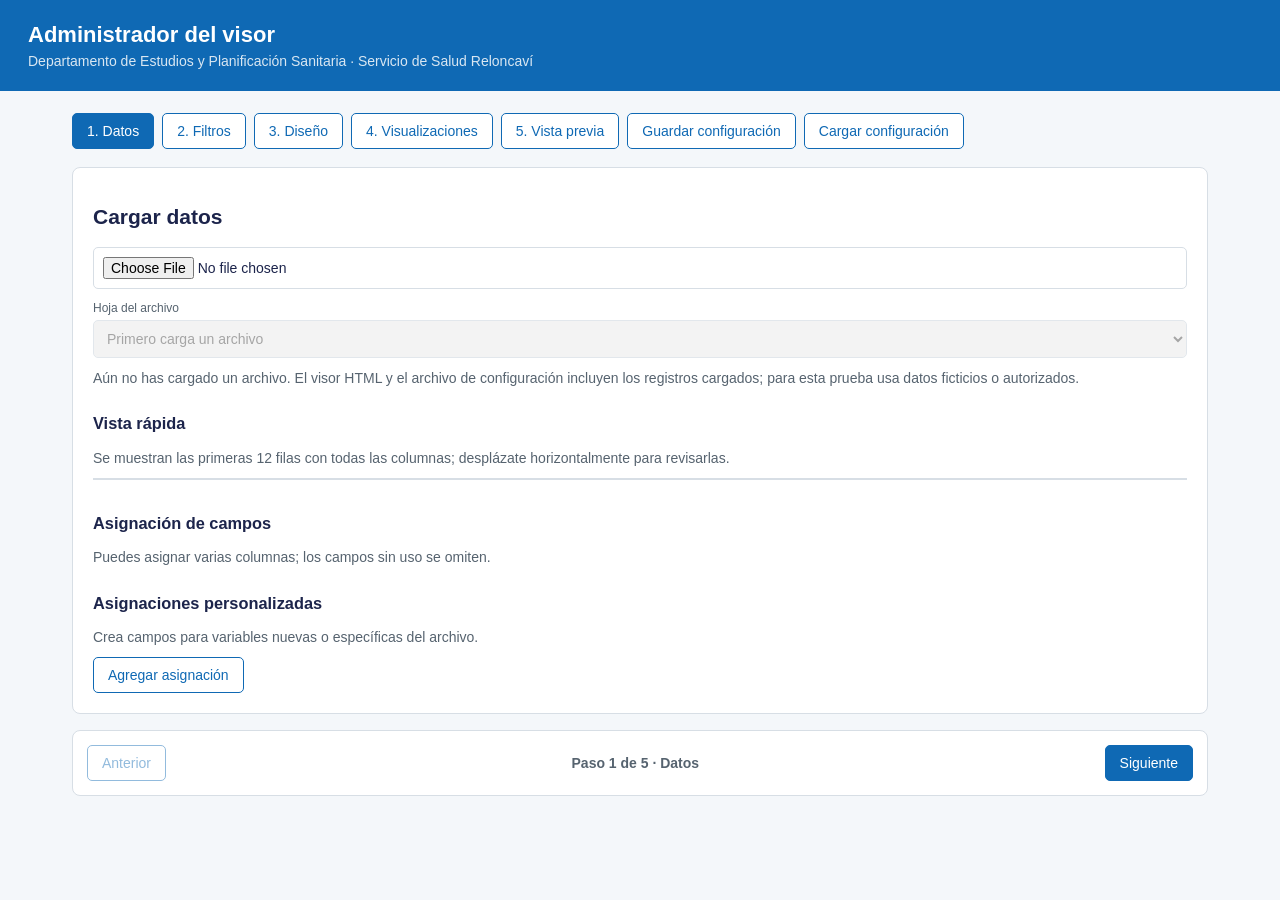
==== commit f201f10b: "Improve file-based pilot workflow" ====
--- a/admin.html
+++ b/admin.html
@@ -780,6 +780,7 @@
 max-width:520px}
 .export-options-panel label{
 font-weight:700}
+.data-privacy-notice{margin:14px 0;padding:12px 15px;border-left:4px solid #D89614;border-radius:5px;background:#FFF7E6;color:#453500;line-height:1.45}
 </style>
 </head>
 <body>
@@ -794,7 +795,7 @@
 <button class="tab" data-tab="diseno">3. Diseño</button>
 <button class="tab" data-tab="visualizaciones">4. Visualizaciones</button>
 <button class="tab" data-tab="vista">5. Vista previa</button>
-<button id="saveBtn">Guardar configuración</button>
+<button id="saveBtn" title="El archivo JSON también guarda todos los registros cargados.">Guardar configuración</button>
 <button id="loadBtn">Cargar configuración</button>
 <input id="configFile" type="file" accept=".json,application/json" hidden>
 </div>
@@ -807,7 +808,7 @@
 <option>Primero carga un archivo</option>
 </select>
 </div>
-<div id="status" class="status">Aún no has cargado un archivo.</div>
+<div id="status" class="status">Aún no has cargado un archivo. El visor HTML y el archivo de configuración incluyen los registros cargados; para esta prueba usa datos ficticios o autorizados.</div>
 <div id="quality" class="chips">
 </div>
 <div class="grid data-layout">
@@ -1114,6 +1115,7 @@
 </section>
 <section id="vista" class="panel">
 <h2>Vista previa</h2>
+<p class="data-privacy-notice"><strong>Importante:</strong> al generar el visor, todos los registros del archivo quedan incorporados dentro del HTML descargado. Ese archivo y la configuración JSON pueden contener información sensible. Para probar, usa datos ficticios o autorizados.</p>
 <div class="preview" id="preview">
 <h2>Visor de datos</h2>
 <p>Carga datos y configura filtros para revisar la maqueta.</p>
@@ -1123,7 +1125,8 @@
 <button id="prevStep" type="button">Anterior</button>
 <span id="stepText">Paso 1 de 5 · Datos</span>
 <button class="primary" id="nextStep" type="button">Siguiente</button>
-<button class="primary" id="generateBtn" type="button" hidden>Generar visor</button>
+<button id="previewGeneratedBtn" type="button" hidden>Probar visor funcional</button>
+<button class="primary" id="generateBtn" type="button" hidden>Descargar visor HTML</button>
 </div>
 </main>
 <script>
@@ -1336,12 +1339,17 @@
 let stepIndex = 0;
 
 function goStep(i) {
+  if (i > 0 && !state.rows.length) {
+    alert('Carga primero un archivo con registros para continuar.');
+    return
+  }
   stepIndex = Math.max(0, Math.min(steps.length - 1, i));
   document.querySelectorAll('.tab').forEach(x => x.classList.toggle('active', x.dataset.tab === steps[stepIndex]));
   document.querySelectorAll('.panel').forEach(x => x.classList.toggle('active', x.id === steps[stepIndex]));
   $('prevStep').disabled = stepIndex === 0;
   $('nextStep').hidden = stepIndex === steps.length - 1;
   $('generateBtn').hidden = stepIndex !== steps.length - 1;
+  $('previewGeneratedBtn').hidden = stepIndex !== steps.length - 1;
   $('stepText').textContent = `Paso ${stepIndex+1} de ${steps.length} · ${stepNames[stepIndex]}`;
   if (steps[stepIndex] === 'filtros') $('filterLayout').value = state.design.filterLayout || '3';
   if (steps[stepIndex] === 'diseno') {
@@ -1372,38 +1380,89 @@
   goStep(stepIndex + 1)
 };
 goStep(0);
+function clearLoadedData(message) {
+  state.workbook = null;
+  state.sheet = '';
+  state.rows = [];
+  state.headers = [];
+  state.mapping = {};
+  state.filters = [];
+  state.visualizations = [];
+  state.mapCoordinatesConfirmed = false;
+  state.cardFields = [];
+  state.categoryColors = {};
+  state.customFieldLabels = {};
+  state.loadedFileName = '';
+  state.design.showMap = false;
+  $('showMap').checked = false;
+  $('showMap').disabled = true;
+  $('sheetSelect').innerHTML = '<option>Primero carga un archivo</option>';
+  $('sheetSelect').disabled = true;
+  $('quality').innerHTML = '';
+  $('status').textContent = message;
+  renderMapping();
+  renderTable();
+  renderFilterFields();
+  renderFilterList();
+  renderDesignFields();
+  renderQuality();
+  renderPreview();
+}
+
 $('file').onchange = async e => {
   const f = e.target.files[0];
   if (!f) return;
+  $('file').value = '';
+  clearLoadedData('Leyendo ' + f.name + '…');
   try {
-    if (!window.XLSX) throw Error('No se pudo cargar el lector Excel. Revisa la conexión.');
-    state.workbook = XLSX.read(await f.arrayBuffer(), {
-      cellDates: true
+    if (!window.XLSX) throw Error('No se pudo cargar el lector de archivos. Revisa tu conexión a internet y vuelve a intentarlo.');
+    const workbook = XLSX.read(await f.arrayBuffer(), {
+      cellDates: true,
+      raw: f.name.toLowerCase().endsWith('.csv')
     });
-    $('sheetSelect').innerHTML = state.workbook.SheetNames.map((n, i) => `<option value="${i}">${n}</option>`).join('');
+    if (!workbook.SheetNames.length) throw Error('El archivo no contiene hojas para leer.');
+    state.workbook = workbook;
+    state.loadedFileName = f.name;
+    $('sheetSelect').innerHTML = workbook.SheetNames.map((n, i) => `<option value="${i}">${escapeAdminHtml(n)}</option>`).join('');
     $('sheetSelect').disabled = false;
-    state.sheet = state.workbook.SheetNames[0];
+    state.sheet = workbook.SheetNames[0];
     loadSheet();
   } catch (err) {
-    $('status').textContent = 'No se pudo leer el archivo: ' + err.message
+    clearLoadedData('No se pudo cargar “' + f.name + '”. ' + err.message + ' El archivo anterior se quitó para evitar generar un visor con datos equivocados.');
   }
 };
 $('sheetSelect').onchange = () => {
+  if (!state.workbook) return;
+  const previous = state.sheet;
   state.sheet = state.workbook.SheetNames[Number($('sheetSelect').value)];
-  loadSheet()
+  if (!loadSheet() && previous) {
+    state.sheet = previous;
+    $('sheetSelect').value = String(state.workbook.SheetNames.indexOf(previous));
+    $('status').textContent = `La hoja seleccionada está vacía. Se conserva la hoja “${previous}” del archivo ${state.loadedFileName}.`;
+  }
 };
 
 function loadSheet() {
   const ws = state.workbook.Sheets[state.sheet];
-  state.rows = XLSX.utils.sheet_to_json(ws, {
-    defval: null
-  });
-  state.headers = state.rows.length ? Object.keys(state.rows[0]) : [];
+  const rows = XLSX.utils.sheet_to_json(ws, { defval: null });
+  const headers = rows.length ? Object.keys(rows[0]) : [];
+  if (!rows.length || !headers.length) {
+    $('status').textContent = `La hoja “${state.sheet}” no contiene filas con datos y encabezados. Elige otra hoja del archivo.`;
+    return false;
+  }
+  state.rows = rows;
+  state.headers = headers;
   for (const k of Object.keys(state.customFieldLabels))
     if (!state.headers.includes(state.mapping[k])) state.mapping[k] = '';
   inferMapping();
-  $('status').textContent = `Hoja ${state.sheet}: ${state.rows.length} registros - ${state.headers.length} columnas detectadas. Asigna los campos que necesites`;
   state.filters = state.filters.filter(f => state.headers.includes(f.field));
+  state.visualizations = state.visualizations.filter(v => {
+    if (v.kind === 'table') return (v.fields || []).length > 0 && v.fields.every(f => state.headers.includes(f));
+    if (v.kind === 'kpi') return v.aggregate === 'count' || state.headers.includes(v.field);
+    if (v.kind === 'bar' || v.kind === 'donut') return state.headers.includes(v.category) && (v.aggregate === 'count' || state.headers.includes(v.field)) && (!v.breakdown || state.headers.includes(v.breakdown));
+    return state.headers.includes(v.field)
+  });
+  $('status').textContent = `Archivo ${state.loadedFileName} · Hoja ${state.sheet}: ${state.rows.length} registros y ${state.headers.length} columnas. Revisa la vista rápida y las asignaciones.`;
   state.cardFields = state.cardFields.filter(k => state.mapping[k]);
   renderMapping();
   renderTable();
@@ -1411,7 +1470,8 @@
   renderFilterList();
   renderDesignFields();
   renderQuality();
-  renderPreview()
+  renderPreview();
+  return true
 }
 
 function inferMapping() {
@@ -1523,7 +1583,11 @@
 }
 
 function renderTable() {
-  if (!state.rows.length) return;
+  if (!state.rows.length) {
+    $('thead').innerHTML = '';
+    $('tbody').innerHTML = '<tr><td class="status">Carga una hoja con registros para ver sus columnas.</td></tr>';
+    return
+  }
   $('thead').innerHTML = '<tr>' + state.headers.map(h => `<th>${escapeAdminHtml(h)}</th>`).join('') + '</tr>';
   $('tbody').innerHTML = state.rows.slice(0, 12).map(r => '<tr>' + state.headers.map(h => `<td>${escapeAdminHtml(formatAdminValue(r[h]))}</td>`).join('') + '</tr>').join('')
 }
@@ -1789,11 +1853,11 @@
   $('vizCategoryWrap').style.display = needsCategory ? 'block' : 'none';
   $('vizBreakdownWrap').style.display = kind === 'bar' ? 'block' : 'none';
   $('vizAggregateWrap').style.display = needsMetric ? 'block' : 'none';
-  $('vizFieldWrap').style.display = kind === 'kpi' || (needsMetric && aggregate !== 'count') || kind === 'cards' ? 'block' : 'none';
+  $('vizFieldWrap').style.display = kind === 'cards' || (needsMetric && aggregate !== 'count') ? 'block' : 'none';
   $('vizTableFieldsWrap').style.display = kind === 'table' ? 'block' : 'none';
-  $('vizFieldWrap').querySelector('label').textContent = kind === 'cards' ? 'Campo que se mostrar? en cada tarjeta' : kind === 'kpi' ? 'Campo del indicador' : 'Campo num?rico que se calcular?';
-  $('vizAggregateWrap').querySelector('label').textContent = kind === 'kpi' ? 'C?lculo del indicador' : 'C?lculo del gr?fico';
-  $('vizMetricHelp').textContent = aggregate === 'count' ? 'Cuenta todos los registros de cada grupo. No requiere elegir un campo num&eacute;rico.' : 'Suma o promedia los valores num?ricos del campo seleccionado.';
+  $('vizFieldWrap').querySelector('label').textContent = kind === 'cards' ? 'Campo que se mostrará en cada tarjeta' : kind === 'kpi' ? 'Campo del indicador' : 'Campo numérico que se calculará';
+  $('vizAggregateWrap').querySelector('label').textContent = kind === 'kpi' ? 'Cálculo del indicador' : 'Cálculo del gráfico';
+  $('vizMetricHelp').textContent = aggregate === 'count' ? 'Cuenta registros. No necesitas elegir una columna.' : 'Suma o promedia los valores numéricos del campo seleccionado.';
   if (kind === 'table') {
     const selected = new Set([...document.querySelectorAll('.viz-table-field:checked')].map(x => x.value));
     $('vizTableFields').innerHTML = state.headers.map((h, i) => `<label class="viz-table-field-row"><input class="viz-table-field" type="checkbox" value="${escapeAdminHtml(h)}" ${selected.has(h)||(!selected.size&&i===0)?'checked':''}><span>${escapeAdminHtml(h)}</span></label>`).join('');
@@ -1854,9 +1918,9 @@
     seriesField = v.kind === 'bar' ? v.breakdown : '';
   rows.forEach(r => {
     const raw = r[v.category],
-      category = raw === null || raw === '' ? 'Sin informaci?n' : String(raw);
+      category = raw === null || raw === '' ? 'Sin información' : String(raw);
     const rawSeries = seriesField ? r[seriesField] : 'Todos',
-      series = rawSeries === null || rawSeries === '' ? 'Sin informaci?n' : String(rawSeries);
+      series = rawSeries === null || rawSeries === '' ? 'Sin información' : String(rawSeries);
     const key = JSON.stringify([category, series]),
       entry = groups.get(key) || {
         category,
@@ -1887,16 +1951,16 @@
     title = escapeAdminHtml(v.title || v.field || v.category || 'Vista previa'),
     color = safeVizColor(v.color);
   if (v.kind === 'kpi') {
-    if (!v.field) return `<article class="viz-card"><h3>${title}</h3><p>Selecciona el campo del indicador.</p></article>`;
-    const n = metricForValues(values, v.aggregate);
-    return `<article class="viz-card viz-kpi" style="border-top-color:${color}"><small>${title}</small><strong>${Number(n).toLocaleString('es-CL',{maximumFractionDigits:1})}</strong><span>${v.aggregate==='sum'?'Suma':v.aggregate==='average'?'Promedio':'Registros con dato'}</span></article>`;
+    if (v.aggregate !== 'count' && !v.field) return `<article class="viz-card"><h3>${title}</h3><p>Selecciona el campo del indicador.</p></article>`;
+    const n = v.aggregate === 'count' ? rows.length : metricForValues(values, v.aggregate);
+    return `<article class="viz-card viz-kpi" style="border-top-color:${color}"><small>${title}</small><strong>${Number(n).toLocaleString('es-CL',{maximumFractionDigits:1})}</strong><span>${v.aggregate==='sum'?'Suma':v.aggregate==='average'?'Promedio':'Registros'}</span></article>`;
   }
   if (v.kind === 'cards') return `<article class="viz-card" style="border-top:3px solid ${color}"><h3>${title}</h3><div class="viz-cards">${rows.slice(0,3).map(r=>`<div class="viz-record"><b>${escapeAdminHtml(r[state.mapping.nombre]||r[state.mapping.id]||'Registro')}</b><span>${escapeAdminHtml(r[v.field]??'Sin dato')}</span></div>`).join('')}</div><small>Vista resumida de 3 registros; el visor completo muestra hasta 100 por bloque.</small></article>`;
   if (v.kind === 'table') {
     const fields = tableColumns(v);
     return `<article class="viz-card" style="border-top:3px solid ${color}"><h3>${title}</h3><div class="table-wrap"><table><thead><tr>${fields.map(f=>`<th>${escapeAdminHtml(f)}</th>`).join('')}</tr></thead><tbody>${rows.slice(0,5).map(r=>`<tr>${fields.map(f=>`<td>${escapeAdminHtml(r[f]??'')}</td>`).join('')}</tr>`).join('')}</tbody></table></div><small>Muestra de 5 filas; los filtros del visor reducir&aacute;n el conjunto.</small></article>`;
   }
-  if (!v.category) return `<article class="viz-card"><h3>${title}</h3><p>Selecciona la categor?a principal para agrupar los valores.</p></article>`;
+  if (!v.category) return `<article class="viz-card"><h3>${title}</h3><p>Selecciona la categoría principal para agrupar los valores.</p></article>`;
   const entries = groupedMetrics(rows, v),
     cats = [...new Set(entries.map(e => e.category))],
     total = entries.reduce((t, e) => t + e.value, 0) || 1;
@@ -1997,12 +2061,12 @@
     $('vizDraftPreview').innerHTML = '<strong>Vista previa provisional</strong><p>Carga un archivo en el paso Datos para probar los c&aacute;lculos con datos reales.</p>';
     return
   }
-  if (kind === 'kpi' && !field || kind === 'cards' && !field || kind === 'table' && !fields.length) {
-    $('vizDraftPreview').innerHTML = '<strong>Vista previa provisional</strong><p>' + (kind === 'table' ? 'Selecciona una o m&aacute;s columnas para la tabla.' : 'Selecciona el campo que usar&aacute; esta visualizaci?n.') + '</p>';
+  if (kind === 'kpi' && $('vizAggregate').value !== 'count' && !field || kind === 'cards' && !field || kind === 'table' && !fields.length) {
+    $('vizDraftPreview').innerHTML = '<strong>Vista previa provisional</strong><p>' + (kind === 'table' ? 'Selecciona una o m&aacute;s columnas para la tabla.' : 'Selecciona el campo que usará esta visualización.') + '</p>';
     return
   }
   if (['bar', 'donut'].includes(kind) && !category) {
-    $('vizDraftPreview').innerHTML = '<strong>Vista previa provisional</strong><p>Selecciona la categor?a principal que agrupar&aacute; el gr&aacute;fico.</p>';
+    $('vizDraftPreview').innerHTML = '<strong>Vista previa provisional</strong><p>Selecciona la categoría principal que agrupará el gráfico.</p>';
     return
   }
   $('vizDraftPreview').innerHTML = '<strong>Vista previa provisional &middot; a&uacute;n no se agrega al visor</strong>' + previewVisualization(v) + '<small class="draft-note">La muestra usa todos los registros cargados. En el visor publicado, los c&aacute;lculos y las filas se actualizar&aacute;n al aplicar los filtros.</small>';
@@ -2020,12 +2084,12 @@
     category = $('vizCategory').value,
     breakdown = $('vizBreakdown').value,
     fields = [...document.querySelectorAll('.viz-table-field:checked')].map(x => x.value);
-  if ((kind === 'kpi' || kind === 'cards') && !field) {
-    alert('Selecciona el campo que usar&aacute; esta visualizaci?n.');
+  if ((kind === 'kpi' && $('vizAggregate').value !== 'count' || kind === 'cards') && !field) {
+    alert('Selecciona el campo que usará esta visualización.');
     return
   }
   if (['bar', 'donut'].includes(kind) && !category) {
-    alert('Selecciona la categor?a principal del gr&aacute;fico.');
+    alert('Selecciona la categoría principal del gráfico.');
     return
   }
   if (['bar', 'donut'].includes(kind) && $('vizAggregate').value !== 'count' && !field) {
@@ -2036,7 +2100,8 @@
     alert('Marca al menos una columna para la tabla.');
     return
   }
-  const title = $('vizTitle').value.trim() || (['bar','donut'].includes(kind) ? $('vizCategory').selectedOptions[0]?.text : $('vizField').selectedOptions[0]?.text) || 'Registros';
+  const defaultTitle = ['bar','donut'].includes(kind) ? $('vizCategory').selectedOptions[0]?.text : kind === 'kpi' && $('vizAggregate').value === 'count' ? 'Registros' : $('vizField').selectedOptions[0]?.text;
+  const title = $('vizTitle').value.trim() || defaultTitle || 'Registros';
   state.visualizations.push({
     id: String(Date.now()) + '_' + Math.random().toString(36).slice(2, 7),
     kind,
@@ -2214,20 +2279,20 @@
   function metric(values,kind){if(kind==='count')return values.length;const nums=values.map(number).filter(Number.isFinite);if(!nums.length)return 0;return kind==='sum'?nums.reduce((a,b)=>a+b,0):nums.reduce((a,b)=>a+b,0)/nums.length}
   function render(rows){
     const kpis=document.getElementById('kpis');
-    kpis.innerHTML=C.visualizations.filter(v=>v.kind==='kpi').map(v=>{const vals=rows.map(r=>r[v.field]).filter(x=>x!=null&&x!=='');const n=metric(vals,v.aggregate);return'<article class="kpi" style="border-top-color:'+esc(v.color)+'"><small>'+esc(v.title)+'</small><strong>'+n.toLocaleString('es-CL',{maximumFractionDigits:1})+'</strong><span>'+(v.aggregate==='sum'?'Suma':v.aggregate==='average'?'Promedio':'Registros con dato')+'</span></article>'}).join('');
+    kpis.innerHTML=C.visualizations.filter(v=>v.kind==='kpi').map(v=>{const vals=rows.map(r=>r[v.field]).filter(x=>x!=null&&x!=='');const n=v.aggregate==='count'?rows.length:metric(vals,v.aggregate);return'<article class="kpi" style="border-top-color:'+esc(v.color)+'"><small>'+esc(v.title)+'</small><strong>'+n.toLocaleString('es-CL',{maximumFractionDigits:1})+'</strong><span>'+(v.aggregate==='sum'?'Suma':v.aggregate==='average'?'Promedio':'Registros')+'</span></article>'}).join('');
     output.innerHTML=C.visualizations.filter(v=>v.kind!=='kpi').map(v=>{
       const accent=/^#[0-9a-f]{6}$/i.test(v.color)?v.color:'#0F69B4';
       if(v.kind==='cards')return'<article class="visual-card" style="border-top:3px solid '+accent+'"><h2>'+esc(v.title)+'</h2><div class="cards">'+rows.slice(0,100).map(r=>'<div class="visual-record"><b>'+esc((C.mapping.nombre&&r[C.mapping.nombre])||(C.mapping.id&&r[C.mapping.id])||'Registro')+'</b><div>'+esc(r[v.field])+'</div></div>').join('')+'</div></article>';
       if(v.kind==='table'){const fields=v.fields&&v.fields.length?v.fields:[v.field].filter(Boolean);return'<article class="visual-card" style="border-top:3px solid '+accent+'"><h2>'+esc(v.title)+'</h2><div class="visual-table"><table><thead><tr>'+fields.map(f=>'<th>'+esc(f)+'</th>').join('')+'</tr></thead><tbody>'+rows.slice(0,100).map(r=>'<tr>'+fields.map(f=>'<td>'+esc(r[f])+'</td>').join('')+'</tr>').join('')+'</tbody></table></div></article>'}
       const grouped=new Map(),seriesField=v.kind==='bar'?v.breakdown:'';
-      rows.forEach(r=>{const cat=r[v.category]==null||r[v.category]===''?'Sin informaci?n':String(r[v.category]),series=seriesField?(r[seriesField]==null||r[seriesField]===''?'Sin informaci?n':String(r[seriesField])):'Todos',key=JSON.stringify([cat,series]),entry=grouped.get(key)||{cat,series,values:[],count:0};entry.count++;if(v.aggregate!=='count')entry.values.push(r[v.field]);grouped.set(key,entry)});
+      rows.forEach(r=>{const cat=r[v.category]==null||r[v.category]===''?'Sin información':String(r[v.category]),series=seriesField?(r[seriesField]==null||r[seriesField]===''?'Sin información':String(r[seriesField])):'Todos',key=JSON.stringify([cat,series]),entry=grouped.get(key)||{cat,series,values:[],count:0};entry.count++;if(v.aggregate!=='count')entry.values.push(r[v.field]);grouped.set(key,entry)});
       let data=[...grouped.values()].map(e=>({cat:e.cat,series:e.series,value:v.aggregate==='count'?e.count:metric(e.values,v.aggregate)}));
       if(v.kind==='donut'){data.sort((a,b)=>b.value-a.value);if(data.length>10)data=data.slice(0,9).concat([{cat:'Otros',series:'Todos',value:data.slice(9).reduce((a,b)=>a+b.value,0)}]);const total=data.reduce((a,b)=>a+b.value,0)||1;let pos=0;const stops=data.map(e=>{const from=pos;pos+=e.value/total*100;return color(e.cat,accent)+' '+from+'% '+pos+'%'}).join(',');return'<article class="visual-card" style="border-top:3px solid '+accent+'"><h2>'+esc(v.title)+'</h2><div class="visual-donut" style="background:conic-gradient('+stops+')"></div><div class="visual-rows">'+data.map(e=>'<div class="visual-legend"><i style="background:'+color(e.cat,accent)+'"></i><span>'+esc(e.cat)+'</span><b>'+e.value.toLocaleString('es-CL',{maximumFractionDigits:1})+'</b></div>').join('')+'</div><small>'+(v.aggregate==='count'?'Personas por ':'Valor por ')+esc(v.category)+'</small></article>'}
       const buckets=new Map();data.forEach(e=>{const a=buckets.get(e.cat)||[];a.push(e);buckets.set(e.cat,a)});const totals=[...buckets].map(([k,a])=>[k,a.reduce((n,e)=>n+e.value,0)]).sort((a,b)=>b[1]-a[1]).slice(0,12),max=Math.max(1,...totals.map(x=>x[1]));
       return'<article class="visual-card" style="border-top:3px solid '+accent+'"><h2>'+esc(v.title)+'</h2><div class="visual-rows">'+totals.map(([k,n])=>'<div class="visual-bar-group"><div class="visual-row"><span>'+esc(k)+'</span><i style="width:'+Math.max(3,n/max*100)+'%;background:'+(v.breakdown?'#E2E8F0':color(k,accent))+'"></i><b>'+n.toLocaleString('es-CL',{maximumFractionDigits:1})+'</b></div>'+(v.breakdown?'<div class="visual-bar-series">'+buckets.get(k).map(e=>'<span><i style="background:'+color(e.series,accent)+'"></i>'+esc(e.series)+': '+e.value.toLocaleString('es-CL',{maximumFractionDigits:1})+'</span>').join('')+'</div>':'')+'</div>').join('')+'</div><small>'+(v.aggregate==='count'?'Cuenta registros':'Calcula '+v.aggregate)+' por '+esc(v.category)+(v.breakdown?' y '+esc(v.breakdown):'')+'</small></article>';
     }).join('');
     document.getElementById('count').textContent=rows.length+' registros';
-    if(markerLayer){markerLayer.clearLayers();const bounds=[];rows.forEach(r=>{const lat=number(r[C.mapping.lat]),lon=number(r[C.mapping.lon]);if(Number.isFinite(lat)&&Number.isFinite(lon)&&Math.abs(lat)<=90&&Math.abs(lon)<=180){L.circleMarker([lat,lon],{radius:6,color:'#fff',weight:1.5,fillColor:C.design.primary,fillOpacity:.9}).addTo(markerLayer);bounds.push([lat,lon])}});if(bounds.length)map.fitBounds(bounds,{padding:[20,20],maxZoom:16});document.getElementById('mapCount').textContent=bounds.length+' de '+rows.length+' registros visibles con coordenadas v?lidas'}
+    if(markerLayer){markerLayer.clearLayers();const bounds=[];rows.forEach(r=>{const lat=number(r[C.mapping.lat]),lon=number(r[C.mapping.lon]);if(Number.isFinite(lat)&&Number.isFinite(lon)&&Math.abs(lat)<=90&&Math.abs(lon)<=180){L.circleMarker([lat,lon],{radius:6,color:'#fff',weight:1.5,fillColor:C.design.primary,fillOpacity:.9}).addTo(markerLayer);bounds.push([lat,lon])}});if(bounds.length)map.fitBounds(bounds,{padding:[20,20],maxZoom:16});document.getElementById('mapCount').textContent=bounds.length+' de '+rows.length+' registros visibles con coordenadas válidas'}
   }
   function renderFilterControls(){
     filters.innerHTML=C.filters.map((f,i)=>{
@@ -2250,15 +2315,21 @@
   }
   renderFilterControls();
   document.getElementById('reset').onclick=()=>{F={};renderFilterControls();render(C.rows)};
-  const csv=document.getElementById('exportCsv');if(csv)csv.onclick=()=>{const lines=[C.headers.map(x=>'"'+String(x).replace(/"/g,'""')+'"').join(',')].concat(selectedRows().map(r=>C.headers.map(h=>'"'+String(r[h]==null?'':r[h]).replace(/"/g,'""')+'"').join(','))),blob=new Blob(['\ufeff'+lines.join('\r\n')],{type:'text/csv;charset=utf-8'}),a=document.createElement('a');a.href=URL.createObjectURL(blob);a.download='datos_filtrados.csv';a.click();URL.revokeObjectURL(a.href)};
-  const xlsx=document.getElementById('exportXlsx');if(xlsx)xlsx.onclick=()=>{if(!window.XLSX){alert('No fue posible cargar el m?dulo de Excel.');return}const ws=XLSX.utils.json_to_sheet(selectedRows()),wb=XLSX.utils.book_new();XLSX.utils.book_append_sheet(wb,ws,'Datos');XLSX.writeFile(wb,'datos_filtrados.xlsx')};
+  const csvCell=value=>{let s=String(value==null?'':value);if(/^\s*[=+\-@]/.test(s))s="'"+s;return'"'+s.replace(/"/g,'""')+'"'};
+  const csv=document.getElementById('exportCsv');if(csv)csv.onclick=()=>{const lines=[C.headers.map(csvCell).join(';')].concat(selectedRows().map(r=>C.headers.map(h=>csvCell(r[h])).join(';'))),blob=new Blob(['\ufeff'+lines.join('\r\n')],{type:'text/csv;charset=utf-8'}),a=document.createElement('a');a.href=URL.createObjectURL(blob);a.download='datos_filtrados.csv';a.click();URL.revokeObjectURL(a.href)};
+  const xlsx=document.getElementById('exportXlsx');if(xlsx)xlsx.onclick=()=>{if(!window.XLSX){alert('No fue posible cargar el módulo de Excel.');return}const ws=XLSX.utils.json_to_sheet(selectedRows()),wb=XLSX.utils.book_new();XLSX.utils.book_append_sheet(wb,ws,'Datos');XLSX.writeFile(wb,'datos_filtrados.xlsx')};
   if(C.design.showMap&&window.L){map=L.map('map').setView([-41.5,-72.8],7);L.tileLayer('https://server.arcgisonline.com/ArcGIS/rest/services/World_Street_Map/MapServer/tile/{z}/{x}/{y}',{maxZoom:18,attribution:'&copy; Esri, OpenStreetMap contributors'}).addTo(map);markerLayer=L.layerGroup().addTo(map)}render(C.rows)
 }
-function buildViewer(){
+function buildViewer(openPreview = false){
   if(!state.rows.length){alert('Primero carga un archivo de datos.');return}
   if(!state.logoData){alert('El logo institucional es obligatorio.');return}
   const geoRows=validGeoRows(state.rows,state.mapping),mapReady=!!(state.design.showMap&&state.mapCoordinatesConfirmed&&geoRows.length);
-  if(state.design.showMap&&!mapReady){alert('Confirma coordenadas v?lidas antes de incluir el mapa.');return}
+  if(state.design.showMap&&!mapReady){alert('Confirma coordenadas válidas antes de incluir el mapa.');return}
+  const previewTab = openPreview ? window.open('about:blank', '_blank') : null;
+  if (openPreview && !previewTab) {
+    alert('El navegador bloqueó la pestaña de prueba. Permite ventanas emergentes para esta página e inténtalo de nuevo.');
+    return
+  }
   const config={title:state.design.title,rows:state.rows,headers:state.headers,mapping:state.mapping,filters:state.filters,visualizations:state.visualizations,design:state.design,cardFields:state.cardFields,categoryColors:state.categoryColors,customFieldLabels:state.customFieldLabels,logoData:state.logoData,geoCount:geoRows.length};
   const safe=JSON.stringify(config).replace(/</g,'\\u003c'),banner='<img class="institutional-banner" src="'+institutionalBannerData+'" alt="Gobierno de Chile - Trabajando para usted">';
   const bannerAbove=state.design.bannerPosition==='above'?banner:'',bannerBelow=state.design.bannerPosition==='below'?banner:'';
@@ -2314,9 +2385,21 @@
     bannerBelow + '<main><div class="toolbar"><button id="reset" class="secondary" type="button">Restablecer filtros</button>' +
     downloadCsv + downloadXlsx + '<span id="count"></span></div><div id="filters" class="filters"></div>' +
     '<div id="kpis" class="kpis"></div>' + mapBlock + '<div id="visuals" class="visuals"></div></main>' + runtime + '</body></html>';
-  const blob=new Blob([html],{type:'text/html;charset=utf-8'}),a=document.createElement('a');a.href=URL.createObjectURL(blob);a.download='visor_datos.html';a.click();setTimeout(()=>URL.revokeObjectURL(a.href),1000)
-}
-$('generateBtn').onclick = buildViewer;
+  const blob = new Blob([html], { type: 'text/html;charset=utf-8' });
+  const url = URL.createObjectURL(blob);
+  if (previewTab) {
+    previewTab.location.href = url;
+    setTimeout(() => URL.revokeObjectURL(url), 30 * 60 * 1000);
+    return
+  }
+  const a = document.createElement('a');
+  a.href = url;
+  a.download = 'visor_datos.html';
+  a.click();
+  setTimeout(() => URL.revokeObjectURL(url), 60000)
+}
+$('generateBtn').onclick = () => buildViewer(false);
+$('previewGeneratedBtn').onclick = () => buildViewer(true);
 $('saveBtn').onclick = () => {
   syncDesign();
   const saved = {
@@ -2357,12 +2440,20 @@
     state.visualizations = [];
     const savedCustom = saved.customFieldLabels && typeof saved.customFieldLabels === 'object' ? saved.customFieldLabels : {};
     state.mapping = Object.fromEntries(Object.entries(saved.mapping).filter(([k]) => genericKeys.includes(k) || Object.prototype.hasOwnProperty.call(savedCustom, k)).map(([k, v]) => [k, state.headers.includes(v) ? v : '']));
-    state.visualizations = Array.isArray(saved.visualizations) ? saved.visualizations.filter(v => v && ['kpi', 'cards', 'bar', 'donut', 'table'].includes(v.kind) && saved.headers.includes(v.field)).map(v => ({
+    state.visualizations = Array.isArray(saved.visualizations) ? saved.visualizations.filter(v => {
+      if (!v || !['kpi', 'cards', 'bar', 'donut', 'table'].includes(v.kind)) return false;
+      if (v.kind === 'table') return Array.isArray(v.fields) && v.fields.length > 0 && v.fields.every(f => saved.headers.includes(f));
+      if (v.kind === 'kpi' && v.aggregate === 'count' && !v.field) return true;
+      if (v.kind === 'bar' || v.kind === 'donut') return saved.headers.includes(v.category) && (v.aggregate === 'count' || saved.headers.includes(v.field));
+      return saved.headers.includes(v.field)
+    }).map(v => ({
       id: String(v.id || Date.now() + Math.random()),
       kind: v.kind,
-      title: String(v.title || v.field),
-      field: v.field,
+      title: String(v.title || v.field || v.category || 'Registros'),
+      field: saved.headers.includes(v.field) ? v.field : '',
+      fields: Array.isArray(v.fields) ? v.fields.filter(f => saved.headers.includes(f)) : [],
       category: saved.headers.includes(v.category) ? v.category : '',
+      breakdown: saved.headers.includes(v.breakdown) ? v.breakdown : '',
       color: /^#[0-9a-f]{6}$/i.test(v.color) ? v.color : '#0F69B4',
       aggregate: ['count', 'sum', 'average'].includes(v.aggregate) ? v.aggregate : 'count'
     })) : [];
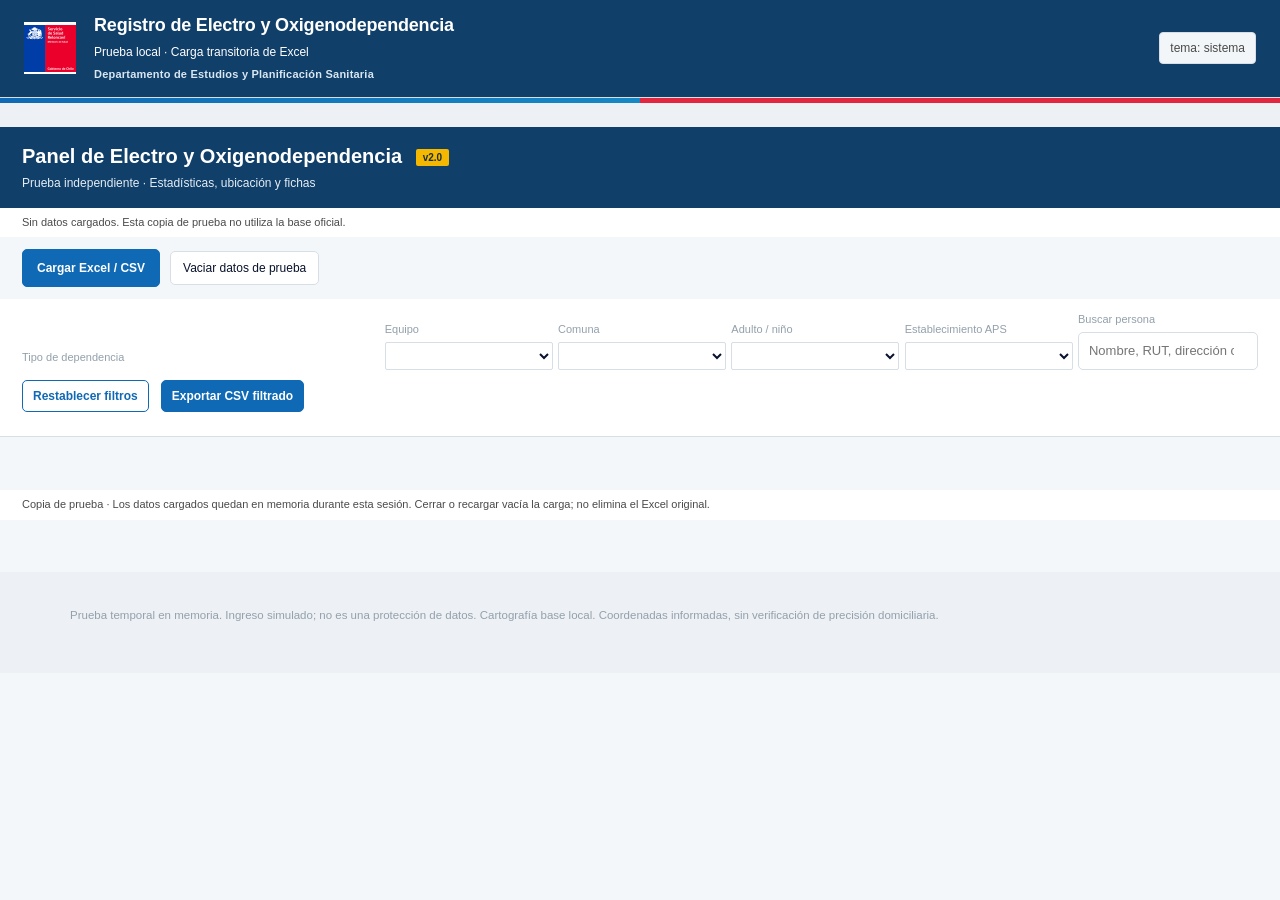
==== commit 0d389315: "Actualizar demostracion con dashboard, mapa local y administracion temporal" ====
--- a/admin.html
+++ b/admin.html
@@ -1,2508 +1 @@
-<!doctype html>
-<html lang="es">
-<head>
-<meta charset="utf-8">
-<meta name="viewport" content="width=device-width">
-<title>Configuración de visualización — SSDR</title>
-<script src="https://cdn.jsdelivr.net/npm/xlsx@0.18.5/dist/xlsx.full.min.js">
-</script>
-<link rel="stylesheet" href="https://unpkg.com/leaflet@1.9.4/dist/leaflet.css">
-<script src="https://unpkg.com/leaflet@1.9.4/dist/leaflet.js">
-</script>
-<style>
-:root{
---blue:#0F69B4;
---navy:#0F69B4;
---bg:#F4F7FA;
---line:#D7DEE5}
-*{
-box-sizing:border-box}
-body{
-margin:0;
-background:var(--bg);
-font:14px Aptos,'Segoe UI',Arial,sans-serif;
-color:#1C244B}
-header{
-background:var(--navy);
-color:#fff;
-padding:22px 28px}
-header h1{
-margin:0 0 5px;
-font-size:22px}
-header p{
-margin:0;
-color:#D9E7F2}
-.wrap{
-max-width:1180px;
-margin:auto;
-padding:22px}
-.tabs{
-display:flex;
-gap:8px;
-flex-wrap:wrap;
-margin-bottom:18px}
-.tab,button{
-border:1px solid var(--blue);
-border-radius:5px;
-padding:9px 14px;
-background:#fff;
-color:var(--blue);
-cursor:pointer;
-font:inherit}
-.tab.active,button.primary{
-background:var(--blue);
-color:#fff}
-.panel{
-display:none;
-background:#fff;
-border:1px solid var(--line);
-border-radius:8px;
-padding:20px}
-.panel.active{
-display:block}
-.grid{
-display:grid;
-grid-template-columns:1fr 1fr;
-gap:18px}
-.field{
-margin:12px 0}
-.assignment-label{
-display:flex!important;
-align-items:center;
-gap:7px}
-.help-tip{
-display:inline-grid;
-place-items:center;
-width:17px;
-height:17px;
-border-radius:50%;
-background:#E7F1F8;
-color:#0F69B4;
-font-size:11px;
-font-weight:700;
-cursor:help}
-.custom-map-row{
-display:grid;
-grid-template-columns:1fr 1fr auto;
-gap:8px;
-align-items:end;
-padding:10px;
-margin:8px 0;
-border:1px solid var(--line);
-border-radius:6px;
-background:#F8FAFC}
-.custom-map-row label{
-display:block;
-font-size:12px;
-color:#56636F}
-.custom-map-row input,.custom-map-row select{
-margin-top:5px}
-.table-wrap table{
-width:max-content;
-min-width:100%}
-.table-wrap th,.table-wrap td{
-white-space:nowrap}
-.data-layout{
-grid-template-columns:minmax(0,1fr)!important}
-.data-layout>div{
-min-width:0}
-.data-layout>div:nth-child(2){
-grid-row:1}
-#mapping{
-display:grid;
-grid-template-columns:repeat(3,minmax(0,1fr));
-gap:0 14px}
-#mapping>.field{
-min-width:0}
-#datos .table-wrap{
-max-width:100%}
-@media(max-width:1000px){
-#mapping{
-grid-template-columns:repeat(2,minmax(0,1fr))}
-}
-@media(max-width:560px){
-#mapping{
-grid-template-columns:1fr}
-}
-@media(max-width:700px){
-.custom-map-row{
-grid-template-columns:1fr}
-.grid{
-grid-template-columns:1fr}
-}
-.field label{
-display:block;
-font-size:12px;
-color:#56636F;
-margin-bottom:5px}
-input,select{
-width:100%;
-padding:9px;
-border:1px solid var(--line);
-border-radius:5px;
-font:inherit}
-.chips{
-display:flex;
-gap:7px;
-flex-wrap:wrap}
-.chip{
-display:flex;
-gap:6px;
-align-items:center;
-padding:7px 10px;
-background:#F4F7FA;
-border:1px solid var(--line);
-border-radius:5px}
-.status{
-margin:12px 0;
-color:#56636F}
-.table-wrap{
-max-height:320px;
-min-width:0;
-width:100%;
-overflow:auto;
-overscroll-behavior-x:contain;
-border:1px solid var(--line)}
-table{
-border-collapse:collapse;
-width:100%;
-font-size:12px}
-th,td{
-padding:7px;
-border-bottom:1px solid var(--line);
-text-align:left}
-th{
-background:#0F69B4;
-color:#fff;
-position:sticky;
-top:0}
-.map-preview{
-margin:14px 0;
-padding:12px;
-border:1px solid var(--line);
-border-radius:6px;
-background:#fff}
-.map-preview h3{
-margin:0 0 10px}
-#adminMap{
-height:260px;
-border:1px solid var(--line);
-border-radius:5px}
-.preview{
-border:1px solid var(--line);
-border-radius:8px;
-background:#fff;
-min-height:210px;
-padding:18px}
-.swatch{
-width:30px;
-height:30px;
-border:1px solid var(--line);
-vertical-align:middle}
-.danger{
-color:#B91B1B}
-.filter-list{
-display:grid;
-gap:8px}
-.filter-item{
-display:grid;
-grid-template-columns:auto minmax(130px,1fr) minmax(200px,1fr) auto;
-gap:7px;
-align-items:center;
-padding:8px;
-background:#F4F7FA;
-border:1px solid var(--line);
-border-radius:6px}
-.filter-item small,.filter-item .filter-description{
-grid-column:2/4}
-.filter-item .filter-kind{
-color:#56636F;
-font-size:12px}
-.filter-item .filter-description{
-width:100%}
-.filter-item input,.filter-item select{
-margin:0}
-.drag-handle{
-cursor:grab;
-color:#64748B;
-padding:5px}
-.step-nav{
-display:flex;
-align-items:center;
-justify-content:space-between;
-gap:12px;
-margin:16px 0;
-padding:14px;
-background:#fff;
-border:1px solid var(--line);
-border-radius:8px}
-.step-nav span{
-color:#56636F;
-font-weight:600}
-.step-nav button:disabled{
-opacity:.45;
-cursor:not-allowed}
-.palette-reference{
-padding:12px;
-border:1px solid var(--line);
-border-radius:6px;
-background:#fff}
-.palette-reference>div{
-display:flex;
-gap:12px;
-flex-wrap:wrap}
-.palette-swatches{
-display:grid!important;
-grid-template-columns:1fr 1fr;
-gap:8px!important}
-.palette-swatches span{
-display:grid;
-grid-template-columns:20px 1fr auto;
-align-items:center;
-gap:6px;
-font-size:12px}
-.palette-swatches i{
-display:inline-block;
-width:18px;
-height:18px;
-border:1px solid #CBD5E1;
-border-radius:3px}
-.palette-swatches code{
-font-family:ui-monospace,Consolas,monospace;
-color:#334155}
-.palette-reference span{
-display:flex;
-align-items:center;
-gap:5px;
-font-size:12px}
-.palette-reference i{
-display:inline-block;
-width:18px;
-height:18px;
-border:1px solid #CBD5E1;
-border-radius:3px}
-.palette-reference small{
-display:block;
-margin-top:7px;
-color:#56636F}
-.color-control label{
-display:flex;
-justify-content:space-between;
-align-items:center;
-font-weight:600}
-.color-control label span{
-font-family:ui-monospace,Consolas,monospace;
-color:#334155}
-.color-row{
-display:flex;
-align-items:center;
-gap:10px}
-.color-row input[type=color]{
-width:48px;
-height:38px;
-padding:3px;
-cursor:pointer}
-.color-sample{
-width:58px;
-height:28px;
-border:1px solid #CBD5E1;
-border-radius:4px;
-display:inline-block}
-.logo-required{
-display:flex;
-align-items:center;
-gap:12px;
-border:1px solid var(--line);
-background:#F8FAFC;
-border-radius:6px;
-padding:12px}
-.logo-required img{
-width:56px;
-height:56px;
-object-fit:contain}
-.design-sample{
-border:1px solid var(--line);
-border-radius:7px;
-overflow:hidden;
-background:#F4F7FA}
-.design-sample-head{
-display:flex;
-align-items:center;
-gap:12px;
-padding:15px;
-color:#fff;
-min-height:92px}
-.design-sample-head img{
-width:58px;
-height:58px;
-object-fit:contain;
-background:#fff;
-border-radius:4px;
-padding:2px}
-.design-sample-head strong,.design-sample-head small{
-display:block}
-.design-sample-head strong{
-font-size:17px}
-.design-sample-head small{
-margin-top:4px}
-.design-sample-body{
-padding:15px;
-display:flex;
-align-items:center;
-gap:12px;
-flex-wrap:wrap}
-.design-sample-body button{
-background:#0F69B4;
-color:white}
-.design-sample-body span{
-font-size:12px;
-color:#56636F}
-#sampleKpi{
-background:#fff;
-border:1px solid var(--line);
-padding:9px 12px;
-border-radius:5px;
-color:#1C244B;
-font-size:19px;
-font-weight:700}
-#sampleKpi small{
-font-size:11px;
-font-weight:400}
-.preview-filter-section{
-margin:16px 0}
-.preview-filter-section>h3{
-margin:0 0 10px;
-font-size:15px;
-color:#1C244B}
-.preview-filter-grid{
-display:grid;
-gap:12px;
-align-items:start}
-.preview-filter-card{
-display:flex;
-flex-direction:column;
-align-items:stretch;
-gap:8px;
-min-width:0;
-padding:13px;
-background:#fff;
-border:1px solid #D7DEE5;
-border-radius:7px;
-box-shadow:0 1px 3px rgba(15,35,55,.06);
-color:#1C244B}
-.preview-filter-title{
-display:block;
-font-size:13px;
-line-height:1.35;
-font-weight:700;
-overflow-wrap:anywhere}
-.preview-filter-help{
-margin:0;
-color:#64748B;
-font-size:12px;
-line-height:1.45;
-min-height:34px}
-.preview-filter-input,.preview-choice,.preview-date>select{
-width:100%;
-min-width:0;
-padding:9px 10px;
-border:1px solid #CBD5E1;
-border-radius:5px;
-background:#fff;
-color:#1C244B;
-font:inherit}
-.preview-choice{
-padding:0}
-.preview-choice summary{
-padding:9px 10px;
-cursor:pointer;
-list-style:none}
-.preview-choice summary::-webkit-details-marker{
-display:none}
-.preview-choice summary:after{
-content:"▾";
-float:right;
-color:#64748B}
-.preview-choice[open] summary{
-border-bottom:1px solid #E2E8F0}
-.preview-choice-list{
-display:grid;
-gap:5px;
-max-height:120px;
-overflow:auto;
-padding:8px 10px}
-.preview-choice-list label{
-display:flex;
-align-items:center;
-gap:8px;
-font-size:12px;
-line-height:1.35}
-.preview-choice-list input{
-flex:0 0 auto;
-width:15px;
-height:15px;
-margin:0}
-.preview-range{
-display:grid;
-gap:12px;
-padding:10px;
-border:1px solid #E2E8F0;
-border-radius:5px;
-background:#F8FAFC}
-.preview-range-row{
-display:grid;
-gap:3px}
-.preview-range-values{
-display:flex;
-align-items:center;
-justify-content:space-between;
-color:#64748B;
-font-size:11px}
-.preview-range-values strong{
-color:#1C244B;
-font-size:12px;
-font-variant-numeric:tabular-nums}
-.preview-range-row input{
-width:100%;
-margin:0}
-.preview-date{
-display:grid;
-gap:9px}
-.preview-date-range{
-display:grid;
-grid-template-columns:repeat(2,minmax(0,1fr));
-gap:8px}
-.preview-date-range label{
-display:grid;
-gap:4px;
-min-width:0;
-color:#64748B;
-font-size:11px}
-.preview-date-range input{
-width:100%;
-min-width:0;
-padding:8px 6px;
-font-size:12px}
-.preview-filter-card input[type=search]{
-width:100%;
-padding:9px 10px;
-border:1px solid #CBD5E1;
-border-radius:5px}
-.preview-filter-card input:disabled,.preview-filter-card select:disabled{
-opacity:1;
-color:#334155;
-background:#fff}
-@media(max-width:900px){
-.preview-filter-grid{
-grid-template-columns:repeat(2,minmax(0,1fr))!important}
-}
-@media(max-width:560px){
-.preview-filter-grid{
-grid-template-columns:1fr!important}
-.preview-date-range{
-grid-template-columns:1fr}
-}
-.inline-check{
-display:flex;
-align-items:center;
-gap:9px;
-padding:12px;
-border:1px solid #D7DEE5;
-border-radius:6px;
-background:#F8FAFC;
-font-weight:600}
-.inline-check input{
-width:17px;
-height:17px;
-margin:0}
-.viz-stage{
-display:grid;
-grid-template-columns:repeat(2,minmax(0,1fr));
-gap:12px;
-align-items:start}
-.viz-card{
-min-width:0;
-padding:14px;
-background:#fff;
-color:#1C244B;
-border:1px solid #D7DEE5;
-border-radius:7px;
-box-shadow:0 1px 3px rgba(15,35,55,.06)}
-.viz-card.preview-sortable{
-position:relative;
-cursor:grab;
-padding-top:32px;
-transition:opacity .15s ease,outline-color .15s ease,box-shadow .15s ease}
-.viz-card.preview-sortable:active{cursor:grabbing}
-.viz-card.preview-sortable:before{
-content:"⠿ Arrastra para mover";
-position:absolute;
-top:8px;
-right:10px;
-color:#64748B;
-font-size:11px;
-font-weight:500;
-pointer-events:none}
-.viz-card.preview-sortable.is-dragging{opacity:.4}
-.viz-card.preview-sortable.is-drop-target{outline:2px dashed #0F69B4;outline-offset:2px;box-shadow:0 0 0 4px rgba(15,105,180,.1)}
-.preview-sort-help{margin:8px 0 12px;color:#64748B;font-size:12px}
-.viz-card h3{
-margin:0 0 12px;
-font-size:15px}
-.viz-kpi{
-display:grid;
-gap:5px;
-border-top:4px solid #0F69B4}
-.viz-kpi small,.viz-kpi span{
-color:#64748B}
-.viz-kpi strong{
-font-size:28px;
-font-variant-numeric:tabular-nums}
-.viz-bars{
-display:grid;
-gap:9px}
-.viz-bar-row{
-display:grid;
-grid-template-columns:minmax(75px,1fr) 2fr 28px;
-gap:7px;
-align-items:center;
-font-size:12px}
-.viz-bar-row span{
-overflow:hidden;
-text-overflow:ellipsis}
-.viz-bar-row i{
-display:block;
-height:11px;
-border-radius:6px}
-.viz-record{
-display:flex;
-justify-content:space-between;
-gap:8px;
-padding:8px;
-border-bottom:1px solid #E2E8F0}
-.viz-map{
-grid-column:1/-1}
-.viz-map-placeholder{
-display:grid;
-place-items:center;
-height:230px;
-background:#EEF4F7;
-border-radius:5px;
-color:#64748B}
-#adminMap{
-height:260px;
-border-radius:5px}
-.viz-map small{
-display:block;
-margin-top:8px;
-color:#64748B}
-.preview-identity{
-display:flex;
-align-items:center;
-gap:14px;
-padding:14px;
-color:#fff;
-border-bottom:4px solid}
-.preview-identity img{
-max-width:80px;
-max-height:60px;
-object-fit:contain}
-.preview-identity h2{
-margin:0}
-.preview-identity p{
-margin:5px 0}
-.preview-main{
-padding:14px}
-.preview-summary{
-display:flex;
-justify-content:space-between;
-align-items:center;
-gap:10px;
-margin:12px 0}
-.map-output{
-grid-column:1/-1}
-.institutional-banner{
-display:block;
-width:100%;
-height:auto;
-object-fit:contain}
-#sampleBanner{
-padding:0 12px;
-background:#F1F5F9}
-@media(max-width:700px){
-.viz-stage{
-grid-template-columns:1fr}
-.viz-map{
-grid-column:auto}
-.preview-summary{
-align-items:flex-start;
-flex-direction:column}
-}
-.map-coordinate-selectors{
-display:grid;
-grid-template-columns:1fr 1fr;
-gap:10px}
-.map-coordinate-selectors .field{
-margin:8px 0}
-.viz-color-control{
-display:flex;
-align-items:center;
-gap:10px;
-padding:7px 10px;
-border:1px solid #D7DEE5;
-border-radius:6px;
-background:#F8FAFC}
-.viz-color-control input[type=color]{
-width:42px;
-height:34px;
-padding:2px;
-flex:0 0 auto;
-cursor:pointer}
-.viz-color-control span{
-font-size:12px;
-color:#64748B}
-.viz-draft{
-margin:14px 0;
-padding:14px;
-border:1px dashed #93A4B3;
-border-radius:7px;
-background:#F8FAFC}
-.viz-draft>strong{
-display:block;
-margin-bottom:9px;
-font-size:13px;
-color:#334155}
-.category-colors{
-display:grid;
-grid-template-columns:repeat(auto-fit,minmax(180px,1fr));
-gap:4px 16px}
-.category-colors .color-row{
-justify-content:space-between}
-.category-colors input[type=color]{
-width:48px;
-height:34px;
-padding:2px;
-cursor:pointer}
-@media(max-width:650px){
-.map-coordinate-selectors{
-grid-template-columns:1fr}
-}
-.viz-draft .viz-card{
-margin-top:8px}
-.viz-table-fields{
-display:grid;
-grid-template-columns:repeat(auto-fit,minmax(150px,1fr));
-gap:7px;
-max-height:190px;
-overflow:auto;
-padding:10px;
-border:1px solid #D7DEE5;
-border-radius:6px;
-background:#F8FAFC}
-.viz-table-field-row{
-display:flex;
-align-items:center;
-gap:8px;
-font-size:13px}
-.viz-table-field-row input{
-width:auto}
-.viz-bar-group{
-margin:8px 0}
-.viz-bar-series{
-display:flex;
-flex-wrap:wrap;
-gap:4px 12px;
-padding-left:12px;
-font-size:11px;
-color:#475569}
-.viz-bar-series span{
-display:inline-flex;
-align-items:center;
-gap:4px}
-.viz-bar-series i{
-width:9px;
-height:9px;
-border-radius:50%;
-display:inline-block}
-.draft-note{
-display:block;
-margin-top:9px;
-color:#64748B;
-font-size:12px;
-line-height:1.45}
-.viz-donut{
-width:156px;
-height:156px;
-margin:12px auto;
-border-radius:50%;
-box-shadow:inset 0 0 0 1px #fff}
-.viz-legend{
-display:grid;
-gap:5px;
-max-height:170px;
-overflow:auto}
-.viz-legend>div{
-display:grid;
-grid-template-columns:13px 1fr auto;
-gap:7px;
-align-items:center;
-font-size:12px}
-.viz-legend i{
-width:11px;
-height:11px;
-border-radius:50%}
-.viz-legend span{
-overflow-wrap:anywhere}
-.viz-bar-group .viz-row{
-margin-bottom:2px}
-.map-coordinate-selectors{
-align-items:start}
-.inline-check{
-margin:8px 0}
-.category-colors .color-row input[type=color]{
-background:#fff}
-.export-options-panel{
-margin:0 0 18px;
-padding:14px 16px;
-border:2px solid #0F69B4;
-border-left:6px solid #0F69B4;
-border-radius:7px;
-background:#EFF6FC}
-.export-options-panel h3{
-margin:0 0 5px;
-color:#0F4678}
-.export-options-panel p{
-margin:0 0 8px;
-color:#475569;
-font-size:12px}
-.export-options-panel .field{
-margin:0;
-max-width:520px}
-.export-options-panel label{
-font-weight:700}
-.data-privacy-notice{margin:14px 0;padding:12px 15px;border-left:4px solid #D89614;border-radius:5px;background:#FFF7E6;color:#453500;line-height:1.45}
-</style>
-</head>
-<body>
-<header>
-<h1>Administrador del visor</h1>
-<p>Departamento de Estudios y Planificación Sanitaria · Servicio de Salud Reloncaví</p>
-</header>
-<main class="wrap">
-<div class="tabs">
-<button class="tab active" data-tab="datos">1. Datos</button>
-<button class="tab" data-tab="filtros">2. Filtros</button>
-<button class="tab" data-tab="diseno">3. Diseño</button>
-<button class="tab" data-tab="visualizaciones">4. Visualizaciones</button>
-<button class="tab" data-tab="vista">5. Vista previa</button>
-<button id="saveBtn" title="El archivo JSON también guarda todos los registros cargados.">Guardar configuración</button>
-<button id="loadBtn">Cargar configuración</button>
-<input id="configFile" type="file" accept=".json,application/json" hidden>
-</div>
-<section id="datos" class="panel active">
-<h2>Cargar datos</h2>
-<input id="file" type="file" accept=".xlsx,.xls,.csv">
-<div class="field">
-<label>Hoja del archivo</label>
-<select id="sheetSelect" disabled>
-<option>Primero carga un archivo</option>
-</select>
-</div>
-<div id="status" class="status">Aún no has cargado un archivo. El visor HTML y el archivo de configuración incluyen los registros cargados; para esta prueba usa datos ficticios o autorizados.</div>
-<div id="quality" class="chips">
-</div>
-<div class="grid data-layout">
-<div>
-<h3>Asignación de campos</h3>
-<p class="status">Puedes asignar varias columnas; los campos sin uso se omiten.</p>
-<div id="mapping">
-</div>
-<h3>Asignaciones personalizadas</h3>
-<p class="status">Crea campos para variables nuevas o espec&iacute;ficas del archivo.</p>
-<div id="customMapping">
-</div>
-<button type="button" id="addCustomMapping">Agregar asignaci&oacute;n</button>
-</div>
-<div>
-<h3>Vista rápida</h3>
-<p class="status">Se muestran las primeras 12 filas con todas las columnas; desplázate horizontalmente para revisarlas.</p>
-<div class="table-wrap">
-<table>
-<thead id="thead">
-</thead>
-<tbody id="tbody">
-</tbody>
-</table>
-</div>
-</div>
-</div>
-</section>
-<section id="filtros" class="panel">
-<h2>Filtros del visor</h2>
-<p>Selecciona las columnas que quieres ofrecer como filtros y define c&#243;mo se distribuir&#225;n en el visor.</p>
-<div class="field layout-control">
-<label for="filterLayout">Distribuci&#243;n de filtros</label>
-<select id="filterLayout">
-<option value="auto">Autom&#225;tico adaptable</option>
-<option value="1">1 filtro por fila</option>
-<option value="2">2 filtros por fila</option>
-<option value="3">3 filtros por fila (recomendado)</option>
-<option value="4">4 filtros por fila</option>
-</select>
-<small>En pantallas estrechas, la cantidad de columnas se reduce para mantener los controles legibles.</small>
-</div>
-<div class="grid">
-<div>
-<div class="field">
-<label>Columna que filtrará</label>
-<select id="filterField">
-<option value="">Carga datos primero</option>
-</select>
-</div>
-<div class="field">
-<label>Nombre que verá quien use el visor</label>
-<input id="filterLabel" placeholder="Ej. Provincia">
-</div>
-<div class="field">
-<label>Control del filtro</label>
-<select id="filterControl">
-<option value="single">Lista interactiva (una opci&oacute;n)</option>
-<option value="multi">Lista interactiva (varias opciones)</option>
-<option value="search">B&uacute;squeda de texto</option>
-<option value="range">Rango num&eacute;rico (deslizadores)</option>
-<option value="date">Fecha o per&iacute;odo</option>
-</select>
-<small id="filterControlHelp" class="status">Elige el control adecuado al tipo de dato; puedes cambiar la sugerencia.</small>
-<div class="field">
-<label for="filterHelp">Explicaci&oacute;n breve para quien use el filtro (opcional)</label>
-<input id="filterHelp" placeholder="Ej. Elige una o varias opciones para acotar los resultados">
-</div>
-</div>
-<button id="addFilter" class="primary">Agregar filtro</button>
-</div>
-<div>
-<h3>Así quedarán los filtros</h3>
-<div id="filterList" class="filter-list">
-</div>
-<p class="status">Arrastra ☰ para cambiar el orden. Puedes editar el nombre o quitar cada filtro.</p>
-</div>
-</div>
-</section>
-<section id="diseno" class="panel">
-<h2>Dise&#241;o del visor</h2>
-<p>Configura la identidad visual. El logotipo y la franja institucional son obligatorios; mapa, indicadores y gr&aacute;ficos se administran en Visualizaciones.</p>
-<div class="grid">
-<div>
-<div class="field">
-<label for="viewTitle">T&#237;tulo principal</label>
-<input id="viewTitle" value="Visor de datos">
-<small>Texto principal que aparecer&#225; junto al logo.</small>
-</div>
-<div class="field">
-<label for="viewSubtitle">Subt&#237;tulo</label>
-<input id="viewSubtitle" value="Configuraci&oacute;n general">
-<small>Por ejemplo: nombre del piloto, regi&#243;n o periodo.</small>
-</div>
-<div class="field">
-<label for="presentationPalette">Paleta institucional de presentaci&#243;n</label>
-<select id="presentationPalette">
-<option value="gobierno">A color (azul y rojo institucionales)</option>
-<option value="mono">Monocroma (grises institucionales)</option>
-<option value="negativa">Contraste (azul marino y fondo claro)</option>
-<option value="marino">Azul marino (sobre blanco)</option>
-</select>
-<small>Opciones tomadas de las tres aplicaciones que aparecen en el kit RGB del ZIP. No se admiten colores personalizados para la presentaci&#243;n.</small>
-</div>
-<div class="field palette-reference">
-<label>Colores aplicados</label>
-<div class="palette-swatches">
-<span>
-<i id="headerSwatch">
-</i>Encabezado <code id="headerHex">
-</code>
-</span>
-<span>
-<i id="primarySwatch">
-</i>Primario <code id="primaryHex">
-</code>
-</span>
-<span>
-<i id="backgroundSwatch">
-</i>Fondo <code id="backgroundHex">
-</code>
-</span>
-<span>
-<i id="accentSwatch">
-</i>Acento <code id="accentHex">
-</code>
-</span>
-</div>
-</div>
-<div class="field">
-<label for="logoPosition">Posici&#243;n del logo institucional</label>
-<select id="logoPosition">
-<option value="left">A la izquierda del t&#237;tulo</option>
-<option value="right">A la derecha del t&#237;tulo</option>
-<option value="top">Sobre el t&#237;tulo</option>
-</select>
-</div>
-<div class="field">
-<label>Logo institucional obligatorio</label>
-<div id="logoRequired" class="logo-required">
-<img id="mandatoryLogoPreview" alt="Logo institucional del Servicio de Salud Reloncav?">
-<span>
-<b>Logo institucional incluido</b>
-<br>Se mostrar&#225; siempre en el visor generado.</span>
-</div>
-<small>El logo institucional no se puede quitar ni reemplazar desde esta pantalla.</small>
-</div>
-</div>
-<div>
-<h3>Ejemplo en vivo</h3>
-<div id="designSample" class="design-sample">
-<img id="sampleBanner" class="institutional-banner" alt="Gobierno de Chile - Trabajando para usted">
-<div class="design-sample-head" id="designSampleHead">
-<img id="previewLogo" src="" alt="Logo institucional">
-<div>
-<strong id="sampleTitle">Visor de datos</strong>
-<small id="sampleSubtitle">Configuraci&oacute;n general</small>
-</div>
-</div>
-<div class="design-sample-body">
-<button type="button" id="sampleButton">Bot&#243;n de ejemplo</button>
-<span id="sampleKpi">300 <small>registros</small>
-</span>
-<span>Este bloque muestra c&#243;mo se ver&#225; el fondo.</span>
-</div>
-</div>
-<div class="field">
-<label for="bannerPosition">Posici&oacute;n de la franja &laquo;Trabajando para usted&raquo;</label>
-<select id="bannerPosition">
-<option value="below">Debajo del encabezado</option>
-<option value="above">Sobre el encabezado</option>
-</select>
-<small>La franja institucional se incluir&aacute; siempre en el visor.</small>
-</div>
-</div>
-</div>
-</section>
-<section id="visualizaciones" class="panel">
-<h2>Visualizaciones</h2>
-<p>Agrega los componentes del visor. Cada KPI, tarjeta o gr&aacute;fico usa campos del archivo cargado; el mapa requiere coordenadas.</p>
-<div class="grid">
-<div>
-<section class="export-options-panel">
-<h3>Descargas del visor</h3>
-<p>Elige qu&eacute; formatos podr&aacute;n descargar las personas que consulten el visor.</p>
-<div class="field">
-<label for="exportFormat">Descargas disponibles</label>
-<select id="exportFormat">
-<option value="xlsx">Libro de Excel (.xlsx)</option>
-<option value="csv">CSV para Excel (separado por punto y coma)</option>
-<option value="both">Excel y CSV</option>
-<option value="none">Sin descarga</option>
-</select>
-</div>
-</section>
-<label class="inline-check">
-<input id="showMap" type="checkbox" disabled> Incluir mapa de registros</label>
-<div class="map-coordinate-selectors">
-<div class="field">
-<label for="mapLat">Columna de latitud</label>
-<select id="mapLat">
-<option value="">Selecciona latitud</option>
-</select>
-</div>
-<div class="field">
-<label for="mapLon">Columna de longitud</label>
-<select id="mapLon">
-<option value="">Selecciona longitud</option>
-</select>
-</div>
-</div>
-<button id="confirmMapColumns" type="button">Confirmar coordenadas</button>
-<p id="mapCoordinateStatus" class="status">Selecciona las columnas de latitud y longitud y confirma antes de mostrar el mapa.</p>
-<div class="grid map-layout-controls">
-<div class="field">
-<label for="mapWidth">Ancho del mapa</label>
-<select id="mapWidth">
-<option value="full">Ancho completo</option>
-<option value="half">Media fila</option>
-</select>
-</div>
-<div class="field">
-<label for="mapHeight">Alto del mapa</label>
-<select id="mapHeight">
-<option value="320">Compacto &middot; 320 px</option>
-<option value="440">Mediano &middot; 440 px</option>
-<option value="560">Amplio &middot; 560 px</option>
-</select>
-</div>
-</div>
-<hr>
-<h3>Agregar visualizaci&oacute;n</h3>
-<div class="field">
-<label for="vizKind">Tipo de visualizaci&oacute;n</label>
-<select id="vizKind">
-<option value="kpi">Indicador (KPI)</option>
-<option value="cards">Tarjetas de registros</option>
-<option value="bar">Gr&aacute;fico de barras</option>
-<option value="donut">Gr&aacute;fico circular</option>
-<option value="table">Tabla</option>
-</select>
-</div>
-<div class="field">
-<label for="vizTitle">T&iacute;tulo</label>
-<input id="vizTitle" placeholder="Ej. Registros por estado">
-</div>
-<div class="field" id="vizFieldWrap">
-<label for="vizField">Campo que se medir&aacute;</label>
-<select id="vizField"><option value="">Selecciona una columna</option></select>
-</div>
-<div class="field" id="vizAggregateWrap">
-<label for="vizAggregate">C&aacute;lculo</label>
-<select id="vizAggregate">
-<option value="count">Contar registros</option>
-<option value="sum">Sumar valores num&eacute;ricos</option>
-<option value="average">Promedio</option>
-</select>
-<small id="vizMetricHelp">Elige qu&eacute; valor se calcular&aacute;.</small>
-</div>
-<div class="field" id="vizCategoryWrap">
-<label for="vizCategory">Categor&iacute;a principal</label>
-<select id="vizCategory"><option value="">Selecciona una columna</option></select>
-<small>Este campo define las categor&iacute;as del gr&aacute;fico.</small>
-</div>
-<div class="field" id="vizBreakdownWrap">
-<label for="vizBreakdown">Desglosar por (opcional)</label>
-<select id="vizBreakdown"><option value="">Sin desglose</option></select>
-<small>Permite comparar, por ejemplo, cada sexo dentro de cada comuna.</small>
-</div>
-<div class="field" id="vizTableFieldsWrap" style="display:none">
-<label>Columnas de la tabla</label>
-<div id="vizTableFields" class="viz-table-fields"></div>
-<small>Marca una o m&aacute;s columnas. El orden de selecci&oacute;n determina el orden de la tabla.</small>
-</div>
-<div class="field">
-<label for="vizColor">Color principal</label>
-<div class="viz-color-control">
-<input type="color" id="vizColor" value="#0F69B4">
-<span id="vizColorHelp">Acento principal del componente.</span>
-</div>
-</div>
-<div id="vizDraftPreview" class="viz-draft">
-<strong>Vista previa provisional</strong>
-<p>Elige el tipo y los campos para ver el resultado antes de agregarlo.</p>
-</div>
-<button id="addVisualization" type="button" class="primary">Agregar visualizaci&oacute;n</button>
-<h3>Visualizaciones agregadas</h3>
-<div id="visualizationList" class="filter-list">
-</div>
-</div>
-<div>
-<h3>Composici&oacute;n de la vista previa</h3>
-<div id="visualizationStage" class="viz-stage">
-<p class="status">Agrega KPI, tarjetas o gr&aacute;ficos. El mapa aparecer&aacute; si est&aacute; habilitado y hay coordenadas v&aacute;lidas.</p>
-</div>
-</div>
-</div>
-<div class="field">
-<label>Colores de categor&iacute;as</label>
-<div id="categoryColors" class="category-colors">
-</div>
-<small id="categoryColorHelp">Estos colores se aplican a gr&aacute;ficos con categor&iacute;as. El color principal se usa como acento o respaldo.</small>
-</div>
-</section>
-<section id="vista" class="panel">
-<h2>Vista previa</h2>
-<p class="data-privacy-notice"><strong>Importante:</strong> al generar el visor, todos los registros del archivo quedan incorporados dentro del HTML descargado. Ese archivo y la configuración JSON pueden contener información sensible. Para probar, usa datos ficticios o autorizados.</p>
-<div class="preview" id="preview">
-<h2>Visor de datos</h2>
-<p>Carga datos y configura filtros para revisar la maqueta.</p>
-</div>
-</section>
-<div class="step-nav">
-<button id="prevStep" type="button">Anterior</button>
-<span id="stepText">Paso 1 de 5 · Datos</span>
-<button class="primary" id="nextStep" type="button">Siguiente</button>
-<button id="previewGeneratedBtn" type="button" hidden>Probar visor funcional</button>
-<button class="primary" id="generateBtn" type="button" hidden>Descargar visor HTML</button>
-</div>
-</main>
-<script>
-const institutionalBannerData = 'data:image/png;base64,' +
-  'iVBORw0KGgoAAAANSUhEUgAAB24AAAAcCAYAAACpip+yAAAAAXNSR0IArs4c6QAAAARnQU1BAACxjwv8YQUAAAAJcEhZcwAADsMAAA7DAcdvqGQAADc6SURBVHhe7Z1hrF3Vdef/x9jYGBtDje0kuHhi1WYypaQhIahTu0UpU3UCn+ADI2gz0VRVhfOhhRmqADOVP0yAUdSQSjMh7ahVSgsjRvV0RsLJjJREJDhtHSbQAm0G' +
-  'uwKZmKY2uPhhA7YBn/mw1tp77bXX3uecd++rCtr/5+Pf/Z+z91pr733ffe/dc8+93bpbH+0xizoAfYGj5HWssOuAXiUoNBufvy4JF7xOr8rpujy9zw49+kVRCpJ8WYKllJfPMmlo/RiKlPea2eZLKS+vU15sTuslR7x1LNNJo+9flnk5gOMnKSvABsxHnDcsUWS9ktet0nzuyvLKhBcbVCjO+ih3XS0L0adSlPis4WzjJVlf' +
-  'kRdmQvfJyvI4D6jWF7kIeWFUOLFjmi+KXYe+711Ky/jzxkZYhLwwlksp9xtqCdfXygs7Q3jpbn2gs65Fjvn545RrfSKvY7XDVA3MgLfOYb1Fcy2I5I3XclGaNl5ZXxkvtRq3voui8+2UTfckSSDrC0zGL7tnKqCuQhlYdDovUIXueMfnl+bWj6bzbVUqx1Iy0v1xZAVuAuONvvf7d9tdTU1NTU1NTU1NTU1NTU3vSnXrdu3t' +
-  '6Q9h+TtZP/ETn9iTBv4TfdZPoPcEgHnexf59bv0khQROARLZ+iyj9RPkhZ0h3LBMIm+iB8cbJUeHfKCTJqPXbwRFqTdPDLkJh8Zr/Qzy0swxfBbYG2eJSyAJb8uR8XrTMI3eCQdFfSKKxxlPTJHmOv2ivNCci5IXSNFb1yVc30yFskrjlcNlX1hXu77Wd102fFuOpWjIJ/ICVTtY5SPOA5UotjDApZRXjqWraeNNf9+Q9Yzj' +
-  '[base64]' +
-  'dRzLwu5J+WeUl7eaP20o6zfkx6xvdrefSFHVex1th0Rew7F05DWrNJ9ZXh6bL/Few7HMlTx+VB5PlozO87jp40m8fxYiVOjIa2a5lMryyYCLDSoUWV+RF6bSXQ4P+SKzxw85UWG99/MmpSj3xfKdgoY6zFl6fe2EZAVZiqwfIS+c5Rwk4YLXL8QbvOLW0i9zEp3pTR9P5qzSA6jHrOI5yAs7x/C5TCJvnGq86e8bsXch2nQ6' +
-  'aQO99s70WJ/K9HQT5eOuRZxJ3kBmSicBrC/QnWAZ93SVsgfvTG8pvVPtCHqPQ+r3DeeFeXa87cRtU1NTU1NTU1NTU1NT03tF+Ynb7C9p7wmQMktPDBXp/P2d0evnUDTkE2WBpo3Xr2CCvDAzhBtUGJ8zXstiQdaPl4SXsItZ58VSCrBP/MQrMm0PyxnkhbOciySgWGddl3B9M3lpKuFN9W63lPLEHvvqFZn2xIXEqZ94sr6q' +
-  'vMCJAYY0MEPeOof1Fs21IJI3XstFKQ2U/nwprGu2vvOhKPFjvp0myQtUYe0BdClUKKM8QUPyAlU4MF6xi4w+TOfbyn57qXIcn0WsszZem2gp5OWr5pUG1o+hSHmvmW0+QYPVOetaJJD//HFOOCUnnhJPSnxW0GzjnSwvb5J/cAYrFFlfaG65FDJ5ZH0ln7eO45mFz6kfP/jA0OPJTJI81mcFFRtUKLJeyetWab4YtRO3TU1N' +
-  'TU1NTU1NTU1NTe8VLbM7wh/[base64]/aL' +
-  '98jrSP/iusp+uY9IND5aZYzFNTGT6dXkYy4JhlKT9czw2BiDBS9j7pWvFVSowKWzK6O3r0ZnZzZ6rtVlz9+zmnSQ18rMmZ1LQ9kSz+X0ep2FzmbbJt7JOUh3THrMSB63qKlKrL3JEKV82jSlbNrbNpruzgEmtcukxgkmqzy3dWnnMmSxXtErQ6fkxpmXNlA/TziTpuQOnmu1j02RdCyQ27pMMqgxFSiG6nC8t4UG1tvoHkOQ' +
-  'eLu35GN6gvUi1BiiW69Y6OqyR1wDWK8IInXRXvYqz+saycd6Xkdm8GDPFM/lTGcyFkNKEsYuByhdbBh8Fj10Mj4EDzFcuougKDK2Kl2ODhXKinNOZVQIS1rDKntuzTESrx7PgocmUqal+57byv7gA3kEvcxFWpNLjhbHJtHFx9v0L0vKhx1yTSGkZlNTU1NTU1NTU1NTU1PTe1zdhbv29n0fX2qevLVe9gpyS/+F01V6Vy4M' +
-  'vOJ8rvIS2wKKnIO8sHMMn4sTeOO1dAoSZ6JlvkgnTaDXvkKR9alMTzdxebwzS8JZ73FRGkjgjTP7hpqpgERZNZzOLSevdgTl8cZ6Q5WoD1dUSyA7/jkqL3jG6c1m1Ak8NMFLOF6rQlky/tJooi+sZ4nJlbX14TvlAI6fJG+ckwLmM5AHKrGwe1L+ifLyWFbldShT1lkCew9jpfWdlaLEew1th0Rew7Es7Lb5rJ+nvLzVfF7D' +
-  'sXTkNVPNxY5pPone/ctQMsrjUSFShY68ZpXmc1eWVwZcbFChyHolaW69x0VoMHy2rvLzRNoVfu64lLhyfyBVy88KGuowJ2UTYL1XkKXI+oq8MBO6L0btitumpqampqampqampqam94rOWfmxm3fbnTPJ+wN9pj/UvUAO82dk8mZLoUI5pXxy2PpI7wmiCsecyDDlDPmqhgcwEHBKAEuxAwNcSnllVfNPG2924gJQ61y4mxem' +
-  'YypFia89r+dKGlg/hiLlvWa2+VLKy2snKDswlo68Zs50jGm+KHr3K1l/zmhPXFhf5gh53SZ0nywvj50Q/8AIjpDXbUJ3K+lufZHZOuu3mnZ+3lQosuUnPivANnD8PJXlrT3ADXER8sLMEG5QJk/ywrzsrcX9dY3Mwg3Tmd708WTew5dEYrM7eF5QVoH1E2TS5xMyW/hc8x3vlPJdOmkDvfbVajxfqNBNaMcvshlmkDeQOYb3' +
-  'Ayt648zGOz9ls++kHbvePr3HHfX7RfLCPOMBXLp9C2696jTeefIgzr6lCm1qampqampqampqampqehdqwmfcFhsklD+0pQPttb5C7wmAmZ4IiBQlPmuoxis+i1Sim6EuL8yE7jPLnWh54scWZDldEl7CJF52z2m9XSYnulNKy/KJqDnICzvH8Jm8dbXMCpljQV7YSng5POTLNE/4OetcPlHhxcvLtT6R17HERWlgRrz1Dess' +
-  'mqmAurxxzjFd+vNF/bzhcbrrHNbbL2smOt9G2XRPkgSyvsBknWX3TAXUNaW8UZoScHi8pWjWL5rOt1VWToFSAT3eTKzIG69tthQqlDM+n9dxLAu7J+VPJd1He2+dC9NP9H6ujKMUYB9PsvFaP095eav5vIZj6chrVmk+s0weWd/EJ839nz/jmKXz71eF+5fI+plULKjYoEKR9UpetxInaxVu+IV/iv984TM4+Ru/iRN/ccY2' +
-  'aGpqampqampqampqamp6V2nCZ9zKZj6HCCl77dHzkxzWa9KxQO7rUn9GHXX3SojkrELZEp99rBJXFmKZz5viWnpbmzsm8ZppC/pXIBch5G6cL/rAxUiCeewVuaaUXJQwKch6osyVxEi8hJL9XkpNN8MAeXweezXXwXMtRFrDQFCR+otyxSPiAzmWS+qUEhUSAkWJzzo57BW5lrwQ2fhY5gtMYsohyZlvcth2FzkZDOlWII/T' +
-  'ZW/[base64]' +
-  '3zX4GK9v9LSOPVJSbeypVJVDfIXJWAw5aEKuRTcMPo9u6GxZMvGgfZbQlNByY4R0Obqr9mqT9ZSaxHvrmZPWNCHHcsnrLZR1RVhvKiVwxMaVR2+mWGIjLIGpxdaoyVEpTz5WSdLH4DZ5SgpcXl/xoovWYucHzsM5m7dj5ce2Le7cb1NTU1NTU1NTU1NTU1PTPyJ163btpb+8+ZXOcoWSvOS//gpz2Wv9BHqvNJf0LGlf8pOk' +
-  'X1FuC5DI1mcZrZ8gL+wM4YZlEnkTPTjeKDk65AOdNBm9fiMoSr3cP8V6CYfGa/0M8tLMMXwW2BtniUsgCW/LkfF60zCN3pUsigNvpYd5T78oLzTnouQFUvTWdQnXN1OhrNJ45XDZF9bVrq/1XZcN35ZjKRryibxA1Q5W+YjzQCWKLQxwKeWVY+lq2njT3zdkPeN4p6zvrJRyw7cTH6h/e0lD68dQpLzXzDafp7w8Np+doKzh' +
-  'WDrymqnmYm1z6xdN52E0vb+Z3y/U45O0sD4ZgJXXzHIp5eVL8noHxnKEvG4TultJ96L31jVh7R05huiXb6fTPp5kHZZSWd5aQUOcIK+75Yy69Md/DA///CZsOxd459u/h2O/9oc484Zt1dTU1NTU1NTU1NTU1NT07lH+VsmLlfeHuOUoSQfrC8yfWRt6ZnW+KpQj4x0ejfcE0Fh6Tzzlw7fTb/0k5QOYGNDrOJaF3ZPyzygv' +
-  'bzV/2lDWb8iPWd/sbj+Roqr3OtoOibyGY+nIa1ZpPrO8PDZf4r2GY5krefyoPJ4sGZ3ncdPHk3j/LESo0JHXzHIpleWTARcbVCiyviIvTKW7HB7yRWaPH3Kiwnrv501KUe6L5TsFDXWYs/T62gnJCrIUWT9CXjjLOUjCBa9fiJe9dbi/rsnPH6fMSXSmN308mbNKD6Aes4rnIC/sHMPnMom8carxpr9vxN6FaNPppA302jvT' +
-  'Y30q09Mk2vVL/xy7tyyPzU8dx+7fehpf4oi7fvGnkuMLh17Atj86TObqn8DBay/EunAUwLG/w8YvHwSwGXv+7QexE8ex+7eewZectgf+8nHs2LsZe27/IHauUgfwBh6653u4DQCu/yiOXrE63Ydt2HfX+7D92N9h4+/8DY+P92UxnPFfdyXHVDp2BBt/9yCbS7DnNlNTcjyqwyX4Y9P2wNP7sOPly3Hw5y4EDr2AbQ+/RNN9' +
-  'Vdy3/b+9hP6TVMeBp/dh51eBL/zKDtyy/g08dN+TuF1VTftV0lPHsfuLz+JLQOFxSP2+4bwwj3gebviFf4Yvfvg8rASAv/tzLPzGb+LE/tnfLnntg49i3dVr7G7g+b04/C9fxIYnbsXKC+z+z6sdN4U2Z/c/gL/91CPhyEVfewznb1VNcQivX/av8aredc8fYPONW/xjAIA7sOm567DitSexcNXtOMF7Q91mf4iX1MkxZF/I' +
-  'GWVrh1P/W3uuwZG7dIso29bWNVhv0Emcvvd6vPwVtWtwjqDWQbX59BfwgTuvxDIZt3jp8tqTWLjqh1j93HVYkcRCrGO7rY/j21jw7htNTU1NTU1NTU1NTU115W+VLM+YBPKNrqN9JYLYMcl07Jlw2FlS38R3FXJtaSkSnb26nW3ZcCQW5Rgk10ikqBQjHav1gWrOMnJRZeZLpClKbJiz6IukiVCkukOA4JkjNgofY4inEEMM' +
-  '3XxylhIpFO3R6xw8z22ZvIolul/gNkT6V/C0c/[base64]' +
-  'pZ43qquwybFA3WEEuTYiT6JQjdX6uN7UN86VeMpRp6SXdU/LkU2VE7204b4uOVNCs74u1QbrTQzxPIoBxtpdUqGGPDfiIXMVOwYfszBlU95PwpPpbKAaqLvyTEodc9AtodulzA4858rTfy6pScwoX4n31lfoblRDICpMcoEdMXieOpcUTI1d+7iuRRaq6GIwimN8IM91Qgg3Y8+/+xns3gI8/vXHsfFzj2Pj517A46/LCOWk' +
-  'rTr+l29g3ZYP4uAvbpYmAJ/M3XjP49h96G1g/cXYc3VMBXA5pu2me/Zhx14V5tRx7L5nHzbdcwQHsBq3/Op2NXYAWI3rb9nM34tqTjoA2I7v3PU+bD92BJvu3YeN976AfadW45a7PooveuvNEQ8+vQ+b7t2HTd84joX1m3D0tsuxi493UtN93OZ3D2ZT2WEb9t3JJ6fv24dN9+3Dpm8s4GhSuV5PLVlPqae8zrT/TTx833ew' +
-  '6T99B5u++Fd4gO/P1MSnLALNWfToOn6b5JV00hYANmzHyp+cz9sln/jU9Th82TVY2H+ST9Zdg8OXXcMn4C7Fsgv4hNxl1+D15wFsvQ6b7on91z74S+HE7rINl8YDuAnLL+aTgyH+Fpz34E2qzR3YFE4KrsfyT6tDok+/H+cAwCs/jCc7P/0FrJWTzResh3opA9Zu5rPmW38WGyQexzj78ouqTRzrwv6TWHb1rfhAqO0mbHji' +
-  'MZy/9RBev4zavP48sOLGR2PMRM5YL7gSayXeYL1cy71P4izWYOVnvoC1ocWIOQLiWr12DG/Lru3rsQzAW099nuLceSWWcY2HL9uLt175IU7g8zgiHnGtD19GJ4/tXB2Wk8ISew/v33MI2HodNn/tDl1UU1NTU1NTU1NTU1NTVfmJ296Sb/T2A5X8zyXqtUfPr+7XpGPBc9sqw+csSWiOYz8SibeY3ffJlg2HK7Of7TTpM540' +
-  '6VbumWrOLGXrQ5E8Fqb4wDGSzqGvCarZc8NAKcj4ZONjmSfKXEmMZA5DSLveBboZyqTQtEc+LyzxPNcJuTYiRaG+6XrykeAzcoyUVFQgF1skIXhRaiWrWBtEsbfsnYIUYwXjGWLlh7xNmo/pTqRbwfP4wn7xHnkd6V9cV9kv9xGJxkerjLG4JmYyvZp8zCXBUGqynhkeG2Ow4GXMvfK1ggoVuHR2ZfT21ejszEbPtbrs+XtW' +
-  'kw7yWpk5s3NpKFviuZxer7PQ2WzbxDs5B+mOSY8ZyeMWNVWJtTcZopRPm6aUTXvbRtPdOcCkdpnUOMFklee2Lu1chizWK3pl6JTcOPPSBurnCWfSlNzBc632sSmSjgVyW5dJBjWmAsVQHY73ttDAehvdYwgSb/eWfExPsF6EGkN06xULXV32iGsA6xVBpC7ay17leV0j+VjP68gMHuyZ4rmc6UzGYkhJwtjlAKWLDYPPoodO' +
-  'xofgIYZLdxGY12/CzlXAgb/8M9z455wCh3Hjl5/BlwAA23DzluXAsVdw434+/Oj38NAxYN2WTbhfyhL1wLY1ywGcwYv7Yyo5ljTnNeKbyYEeb+DIKQDnr8Su0ApYOPU21m35UfzxVdKO2QO7blmPbXgbjz91gKflMG7YdxwLWI3rbr5ErTdPS8jG/O6zuP/Q28CqNbj242kbXXuvfQ/cejPn/c6zeECW5IlncMPeJHpY33ys' +
-  'Mor4f9zPWzJ3zvpaQvNc7LhqKx76V1dg7y1mu/5Hcd169efsOT+ClTf9OjY8/F+wMdm+gA2/9ctYve3c2Haklm9YA+AY3k6u9LwcK9QJz7dfPqkOAsAdWH31GuD5J3H6NQAXvz+ecPz01VhxAXD2+/vjCVecxFvfjFe1rn3wZ7ECJ3F6/yEAa7AsXoIdlZx8JF1005VYhkM4vf+kOZl5E1Z9aA3w2kk6AXoTn0TkGO8cfiS2' +
-  'UWM98alv4S0Ayz50Ndaqk9Fv7YlXt776FNW44hP6xDOLxyonl08cPpYcHqxXavnKD/FO0nPkHEGdnFbzLSddzx7wToB/Hkf01bHm5DZJ5vMATun7BYCLPrIlxgaAu75K94Gtl+OitGlTU1NTU1NTU1NTU1NRy+yrlxPvvOo5pX4VtUP7amvoV+Fbz620168sp7D8wmuOFjxzzBb6OuRgOqd4IkUpkrOkpFvB8zhd8kCEsiWe' +
-  'SuEbhq5Mpxo7S6k5FOL7ZMxIfcfeYzbHElp5ap6UFry7mYq8dRby3EY6G1JS7eypmiQn/Yv7g/fIRSdEhRKVveyV/QT2WWdOIJOYeLVlBSlKDsUkd6iNcyhvQxWZdldzZjMaqnWNXtaKvbeFNiVSjiK5RqHUbKfT+kBYypzJmClXkWq9KX/0snW6AOtrBXGmKimZe0iHDj7rTjtdwiHXRuSxCGVs1ifrDfLcpuNY3GuAPG2Q' +
-  '9RYfp3Noo9pin+jDCCvksZTISVLCzJX4UED0JmPcxQXHJilrW+jrMAsElZsCpLXX15eI1IO9RzPHsiWey3XpbeD15FqC98iZIqVmqj/zYUxMLiYhKkxGR+PISKGSncHz1qnbPJhI3cEyZkkD6k2Ce1Traz2lGGDIbj2nGSBtNJ5R6yvkjO6XWe+EkkMxyc3FUZ/UQ4+tRgqpSLEoD/sCpSGlCx2i9zZuk/lAVYzk0OQaLe/f' +
-  'vBrA2zj6Modmyc3u+guwHcDCyTeTrgdPvg3gXGy5OvZZt+WDOHr3TtyyHjj49JO4TcoTSZmq7dG7fgr/4+M8d6ph9/GLcMUqYOHIq3gA8fjRAz/AvlPLsXPH5dgV9nfouktw7SY6YfyDJ9T6P3EaRwGsW7NarXecSeod+cDCGQDLsWmDarPqQuy+cweO3rkDB26+hPaF9d7Med/CD57g/XQgEDLeO3fgyGd34OjPyVtFUwY1' +
-  'iqSaDun60pHzcPNnd+DIZ38aR35lG4cYWu8z2HfgGJ54czm2bV6Lj+ntA+dhnXkZcnfJNpz70R9PthXvA8786bfx5sGpb6EsV4yqqzXV1avpCc9DOMNvFxxOKj5yO95+xVxNyidLl119KzY/9xjWfegAFvgqTpKc9P0WXv7mMZwFcM7m/KRocvIRdPXqeVuBs/u/ipcPHzMnM/mq01e+hRP7T4arbimG1C1XET9bfMthO04A' +
-  'wAGqMb2qmMVjlZOedFKT521MvTLvcqI8nHwdN0cAsPYT29XJaVJyMv4r+/HWa3TF9OYn9BW9rOTktojru+BKrHvuMWx+Tq44lvtLfkK3qampqampqampqalpipaFq22Yie/ZF+ld0VQh5Kofn7316sqCQXLtKc0LuN02ijZmRmcztSd0vmQupE0yR1zoJKo1Y0Ty/705WPTJZOma4ia1Wu+Sx5mSawrxuYYR7Lk0ih99IEVO' +
-  'Gdo67C1HbFy7S3sbHDtpK97mJtL0iadB9X0vS0UjI2t8n8yNSw5KcbXnZJ7n2rmQlDzGZPa5lthX1Zjk9ijdlKf/eAza9zQHQh5nnCuZ77h/UVuI4ZDHVWQ/RGcLMazvkxEH32tSkOA56CSiTNrinEOvBSVNyeOMA6KbIVQPzq1oYiYEtws0NdoxmLHJlnhuWyblDuRaXPJ4I73NHLMxNG1u2NoMOWgYm/JFct9IqjGsM9dS' +
-  'JRUcNg7HG42HB8UNClQ5JYBfY2EsY8gFRnKNnFtVQb6v0N3kWIE2hiaoziJls762mRiyvrQk0Y9ab5oUw75ORPJkRx9nOXo/CZHHJLe1j5Tc7NX6ZuTMsSZOl3mdksZB8+uQ+2YeVFNCb5/mqE1ySV/2HmHJYwLHUXMj4wXnGEeOToGUV1l7U4V4bpN43np1OylOewDAGRzaD+DjP4GDd+/E0bt34sjdP4U9H6eMAHDk+GFV' +
-  'Y5S2C4deCG+lvO2KHdh3nUrBjcWGtvf8GW7YH/Ng1YXYfdcOHLl2DZ7++uPY9tDhMO8U4jBuOPAGsOpC3HbLSt6v1uHUGRzguQ3rLH31flV7mFneT/vihlPHsfvefdh47z5se/ilpG3oc+o0DuicITdFXDj0AjZyjI3fOI4FlUXaSFXR8ToGgj6zl9+OeeN/PUj7eZAlou+BhQXc/z//CrseP4aDp3iQo3QG73zvT3D89s9i' +
-  'Yc9BrmGCzBWjIjrxB6y48TFsfu5WrPj+A/GtcuXtf5//ljoZG68mTd9idy/euuBKrHvuD8LVmBd97To+6Ruv+vROiqZXAt+EDZ+hq1ffVJ9HG05mqqtGT3zzAM5iDVZ84g6+apRPjrpXlrLM+BOZk7NacoJbTlKfv1U+D3dcveHE6I3A65ddEz5rd+wcIcyTOsGNO3DuVn0y/hG8fNUDdFWsWQt4V9BCzdX+B5K3T44nyJ35' +
-  'Mif/[base64]' +
-  'ufVhIHl3c4hJtwJ5clx2ljxWTS6K1sh4zpKwm0Bv08O3VCOzPtBbX2EYm/WKKNNmdD0l8zlmi2FzAuXcHfsa7VjNevrUWRx2kZ31YzYuPVJiyUa5iuQa0/sme05SJSypb2G0oH+Op13sQ/Hk1W1pE6n6ys4QwCHXFoJqr8ZW9NxHz1WgP+KUXFtShi2nwK7jSPQv+EDO5JJrtuud0NtMG6o1xhBvRhlpak7ojDEj4pxJx+BN' +
-  'NvGRNpihuyH1YM+k1KXcckv5PESkVxb9x/c75T0mFfAXB/LWLlvTjuYyPcbeI2eLlC16Li9MpXjoMSbk9RSiQmfEaXYK2pkkwUtR4Xb0dOXsalx1PYDvPoNtn+PPqAW3f/kMFgBs37yNc5G2rVkOnDqJb3w37CJ1CH02XZh+Bm5ymz3VqA6dOo7d97xAV9VeS1fjxrHzrUefxMPHgHVbLgRdYNih617Ci68DWLUGP3e1mtur' +
-  'V2ITgIMvHQxzHdc1xqTmHXatOzdcgazbUDu1hSl8CT/gvNd+XE8x59JZVG4dVfbI/5GUTdYx2a/Wl8g9OYcmTQbQdafx9T/9f7j5/xzG14+dDRUU9c7f48x/fwDHPvPbeP0vpl5py3JPSurPbaUTfvJWwghv/8tXcPLJSq30hOuLOPuaOshXoQJrsPLOx7D5To6ViWuQq2Pv+SR/nu4WnP/cY9gcPvuVtX09lsnbMX/ldrz5' +
-  'PLDs6uuoj5xkdK4spSuH7fhTyYlN/VbPIhpr/Dzcw5ddgyN3ja2XPyd2zyEAW3CufH7w6DnSUm917bx1Mp285c8qNm/ZvPxi5G+V7cwVUDj5LWP1TuY2NTU1NTU1NTU1NTUVlP+do1+qDX6Vs3h51bMmUtKrqmMH+9rv+GpsIR0L5L4u5dXa/CpwkzonZxXKlngznPgKdImVvvIcXEtva3PHJF4zbUH/CuQi4ivOuXam+MDF' +
-  '[base64]' +
-  'EyjSZhQfmd5MvEdvX8YpAUGTFciTKl6NNXjTRzztGWKWPU1vKeVocuee29AasedMo2jWN/Xj1jcjVadISqjGIDuD97YxAUazNqGyISUqDNGtj8p8IVSxLDYuUWcPWUP9uwYf4/WNntaxR0qqjT2VqnKIrzAZiyEHTci16IbB59ENnS1LJh60zxLEL/3RKzgAYPuHP4r7Zb/W/mfw6DEA6y/GHnlb5Os/ilvWAweeewZfsl16' +
-  'ABvOxTq5Slcfd9raOSbJZ9Mux44dlyefcSsr9Ou/cwTxAj6au9ueoj47f/LHeBouwR//9IVYd+o4HtpL402mIfTm7borsXvLcuDYMdzw3bRN0o6N8Nf/gmv96ctxqyzBJz+Cxz8pvYhh3VVM8rRH/o9UGSWf8kWq9VWBg3/x+4fwb/7X3+D3/7Zy/eLpH+LN3/6PeOU//AnO+O/7O0rpWyKzkqtwH+G3Qt6OVZ9WJxWf3xtO' +
-  'VNKJR3kbYHO1p8RiTyd95Wrca3CYTwwnn5GLeDKQPt/2Jmz4F1vMCdK99Nm0fBUqnVyNJx9ffeRJyKnv9G2M07deXnv1GuC1J3HiU48AeASnvn8SwBac9yBfGXvPH+D8rcDZ/X+ori4W2StbRWPr5Vr4rZhXfIQ+l3f0HLHo84fjiV/5XF260vcmbPiavD2yd5LWvGUzK5srVv62zHdg0408Vv25uU1NTU1NTU1NTU1NTQNa' +
-  '[base64]/FtHtKilgnj0+vc/C8Uf7CBkuJJV+U' +
-  '[base64]/JcqWet4h9DqGDpbO1lXIcxsnV3si' +
-  'pSowZLdekW+47MBzrUtgj7iu1gd6X2Z9c1KOuIlnIiXVyl7GFEYtXpGnziUFrZNr1B2DH7NRMEWVnCauTggPYsfnXsC+U6txy7//GRy9eyedvMQZvLifmt325cex+xCw81p6G+WjH16Ng08/jh2PxlDQn1v74dVYOPQCduxNj4cyk8+43YmDt2wO+6Vh991n6YTxqgtxmzoe1/8gdj79RtzbAd0Tz2L7vUdwcP37cPSuHTh6' +
-  '1wexE8ex+/5n8QCg1jvOJABsv4I+v/boFVT3pt89GI53SD/j9uhtl2MXKEgnfOJZbL/vCA6qdkeuWM3xVeXUIdyvJEO8n4kHgNW45bP0mbhHPvtR3B/mbnX8jFveX19fXUL0p88Cq1bkrz8OWrkSy86J53wXq/xtdvOrcF99ik7MrvjEPfz2v+lb+IrO2XxT/hbAd16JZa89iYWrbscJPgmavsUyiz8jd+2Dj2IzX6FKbzkM' +
-  'rH3wl7DyAvqs2Owc9cXvx1rvc3r5qtt4payctOSrWLk27H8Ah6+6PVwpeuJT12Nh/8nw1sdSh7yFcSIZq7nSdHS92WfQXo6LRsyR1YlPXY/Xn5e3tX4M5289idP38tta41Is2yqfU3srnQzfI8dKY3Dmij8bN30L7cew+bnrsOL5vfFttJuampqampqampqamkaqW3fro7P+TUvq+BXRNY6SdLC+wK6jV2B3ndrN/h9ChXJk' +
-  'vMOj6dCjXyTN8A1Fdvqtn6R8ABMDeh3HsrB7Uv4Z5eWt5k8byvoN+THrm93tJ1JU9V5H2yGR13AsHXnNKs1nlpfH5ku813AscyWPH5XHkyWjfvzgA+njSbx/FiJU6MhrZrmUyvLJgIsNKhRZX5EXptJdDg/5IrPHjw593zve+3mTUpT7YvlOQUMd5iy9vnZCsoIsRdaPkBfOcg6ScMHzeso4p6yvLW9RdKY3fTyZs0oPoB6z' +
-  'iucgL+wcw+cyibxxqvGmv2/E3oVo0+mkDfTaO9NjfSrT002Uj7sWcSZ5A5kpnQSwvkB3gmXc01XKHrwzvaX0TrUj6D0Oqd831OMX+h6XXr4ND//8Jmw7VxVp9M63fw/Hfu0PcUbOjzc1NTU1NTU1NTU1NTU1vUuUv1RZ/t4P5Bud82poTRA7JpmOPRMOO0vqm3j7Kn9Nri0tRaKzV7ezLRuOxOJXvw+RayRSVIqRjtX6QDVn' +
-  'GbmoMvMl0hQlNsxZ9EXSRChS3SFA8MwRG4WPMcRTiCGGbj45S4kUivbodQ6e57ZMXsUS3S9wGyL9K3jaOXp9AwlMyhl8WO+cPAEUhwrIfSjEobvFSqhthaoG6W5De90CgTDa4HlSwn7xHnlNKW9cR5h1DV6+Ek+5ArsKeW4j841qo/FkPhmZ9UxnnQPDmK1XRCQ3jL5QAbUdQW8zYXKmO21ud12FdmweYYnozdzK3sRzjZ0M' +
-  'sYv7R22hj+lrcrq5Q62g+1QYA5OTlNY3nTPrJZMh18a7Us8b1VXY5Fig7jCCXBuRJ1Goxmp9XG/qG+dKPOWoU9LLuqflyKbKiV7acF+XnCmhWV+XaoP1JoZ4HsUAY+0uqVBDnhvxkLmKHYOPWZiyKe8n4cl0NlAN1F15JqWOOeiW0O1SZgeec+XpP5fUJGaUr8R76yt0N6ohEBUmucCOGDxPnUsKpsaufVzXIgtVdDEYxTE+' +
-  'kOc6IUaQM7oyTZIuPKdV0n8+7Rg98vhojfScxfWFt85CaCL13iZtrGdCx3JyU20FhjEZr6nWNyMXUSIH5jkD0J2Hj/3oGlyqTtouvLqAN799EO+8E/eds/3HsfJDlTO7TU1NTU1NTU1NTU1NTU3/SJWfuJWXVwfyjd75fKmeGyr22qPnV/dr0rHguW2V/NleMTTHsR+JxFvM7vtky4bDlYWchrY2TY6akm7lnqnmzFK2PhTJ' +
-  'Y2GKDxwj6Rz6mqCaPTcMlIKMTzY+lnmizJXESOYwhLTrXaCboUwKTXvcz4XjuU7ItREpCvVN15OPBJ+RY6SkogK52CIJwYtSK1nF2iCKvWXvFKQYKxjPECs/5G3SfEx3It0KnscX9ov3yOtI/+K6yn65j0g0PlpljMU1MZPp1eRjLgmGUpP1zPDYGIMFL2Pula8VVKjApbMro7evRmdnNnqu1WXP37OadJDXysyZnUtD2RLP' +
-  '[base64]' +
-  'XY4OFcqKc05lVAhLWsMqe27NMRKvHs+ChyZSpqX7ntvK/uADeQS9zEVak0uOFscm0cXH2/QvS8qHHXJNIaTmuvNx1fvPw0oAOPs2nvnrQ9j1yLM49iufwbHdf4LTL52hdhu249yf2MadmpqampqampqampqamprePeou3LW37/v4nledfmu9wltWRdILoSfRe4st845mwS+FvMS2gCLnIC/sHMPn4gTeeC2dgsSZaJkv0kkT' +
-  '[base64]' +
-  'GXCxQYUi65WkufUeF6HB8Nm6qreKB/KfN1VKXLk/kKrlZwUNdZiTsgmw3ivIUmR9RV6YCd1r2rj9n+DhT16C7acW8ND+Q7jvqRNYAPC937+bGmz9GVxw+y9jzSfej7Pf/D0c+41H8FZ7u+Smpqampqampqampqamd5HOWfmxm3fbnTPJ+wN9pj/UvUAO82dk8mZLoUI5pXxy2PpI7wmiCsecyDDlDPmqhgcwEHBKAEuxAwNc' +
-  'SnllVfNPG2924gJQ61y4mxemYypFia89r+dKGlg/hiLlvWa2+VLKy2snKDswlo68Zs50jGm+KHr3K1l/zmhPXFhf5gh53SZ0nywvj50Q/8AIjpDXbUJ3K+lufZHZOk/5DNSUIlt+4rMCbAPHz1NZ3toD3BAXIS/MDOEGZfIkL8z7h/jMW2d608eTeQ9fEonN7uB5QVkF1k+QSZ9PyGzhc813vFPKd+mkDfTaV6vxfKFCN6Ed' +
-  'v8hmmEHeQOYY3g+s6I0zG+/8lM2+k3bsevv0HnfU7xfh8WoFPrLtYnzo9Ku493//Db78wmmc5pp+9alv0o1XD+H0V7+OM6//CFZ84Byc/ev/i7f+XhXf1NTU1NTU1NTU1NTU1PSPXN26Wx/Vf4c7f0nLX+LFBgnlD23pQHutr9B7AmCmJwIiRYnPGqrxis8ilehmqMsLM6H7zHInWp74sQVZTpeElzCJl91zWm+XyYnulNKy' +
-  'fCJqDvLCzjF8Jm9dLbNC5liQF7YSXg4P+TLNE37OOpdPVHjx8nKtT+R1LHFRGpgRb33DOotmKqAub5xzTJf+fFE/b3ic7jqH9fbLmonOt1E23ZMkgawvMFln2T1TAXVNKW+UpgQcHm8pmvWLpvNtlZVToFRAjzcTK/LGa5sthQrljM/ndRzLwu5J+VNJ99HeW+fC9BO9nyvjKAXYx5NsvNbPU17eaj6v4Vg68ppVms8sk0fW' +
-  'N/FJc//nzzhm6fz7VeH+JbJ+JhULKjaoUGS9ktetxEUqXHHb1NTU1NTU1NTU1NTU1PQu14TPuJXNfA4RUvbao+cnOazXpGOB3Nel/ow66u6VEMlZhbIlPvtYJa4sxDKfN8W19LY2d0ziNdMW9K9ALkLI3Thf9IGLkQTz2CtyTSm5KGFSkPVEmSuJkXgJJfu9lJpuhgHy+Dz2aq6D51qItIaBoCL1F+WKR8QHciyX1CklKiQE' +
-  'ihKfdXLYK3IteSGy8bHMF5jElEOSM9/ksO0ucjIY0q1AHqfL3pJXLiGC570huviEvSYVlnuebi56kIQkd+51rT5l65MCLCWxbDHTMOWmDNY08TbbRtNRafRSu7vOwur6qmjWF5lOWW+9t5m2CVVs64s099HEy5g1gSJtRvGR6c3Ee/T2ZZwSEDRZgTyp4tVYgzd9xNOeIWbZ0/SWUo4md+65Da0Re840imZ9Uz9ufTNSdYqk' +
-  'hGoMsjN4bxsTYDRrEyobUqLCEN36qMwXQhXLYuMSdfaQNdS/a/AxXt/oaR17pKTa2FOpKof4CpOxGHLQhFyLbhh8Ht3Q2bJk4kH7LKEpoeXGCOlydFft1SbrKTWJ99YzJ61pQo7lktdbKOuKsN5USuCIjSuP3kyxxEZYAlOLrVGTo1KefKySpI/BbfKUFLi8vuKbmpqampqampqampqamt6j6tbt2kt/efMrnZO30tNXNHED' +
-  '/xXk1k+g90pzSc+S9iU/SfoV5bYAiWx9ltH6CfLCzhBuWCaRN9GD442So0M+0EmT0es3gqLUy/1TrJdwaLzWzyAvzRzDZ4G9cZa4BJLwthwZrzcN0+hdyaKor6DmcQbPmuv0i/JCcy5KXiBFb12XcH0zFcoqjVcOl31hXe36Wt912fBtOZaiIZ/IC1TtYJWPOA9UotjCAJdSXjmWrqaNN/19Q9YzjnfK+s5KKTd8O/GB+reX' +
-  'NLR+DEXKe81s83nKy2Pz2QnKGo6lI6+Zai7WNrd+0XQeRtP7m/n9Qj0+SQvrkwFYec0sl1JeviSvd2AsR8jrNqG7lXQvem9dE9bekWOIfvl2Ou3jSdZhKZXlrRU0xAnyulvOSe2K26ampqampqampqampqb3ivK3Sl6svD/ELUdJOlhfYP7M2tAzq/NVoRwZ7/BovCeAxtJ74ikfvp1+6ycpH8DEgF7HsSzsnpR/Rnl5q/nT' +
-  'hrJ+Q37M+mZ3+4kUVb3X0XZI5DUcS0des0rzmeXlsfkS7zUcy1zJ40fl8WTJ6DyPmz6exPtnIUKFjrxmlkupLJ8MuNigQpH1FXlhKt3l8JAvMnv8kBMV1ns/b1KKcl8s3yloqMOcpdfXTkhWkKXI+hHywlnOQRIueP1CvOytw/11TX7+OGVOojO96ePJnFV6APWYVTwHeWHnGD6XSeSNU403/X0j9i5Em04nbaDX3pke61OZ' +
-  'nm6ifNy1iDPJG8hM6SSA9QW6Eyzjnq5S9uCd6S2ld6odQe9xSP2+4bwwz463nbhtampqampqampqampqeq8oP3Gb/SXtPQFSZumJoSKdv78zev0cioZ8oizQtPH6FUyQF2aGcIMK43PGa1ksyPrxkvASdjHrvFhKAfaJn3hFpu1hOYO8cJZzkQQU66zrEq5vJi9NJbyp3u2WUp7YY1+9ItOeuJA49RNP1leVFzgxwJAGZshb' +
-  '57DeorkWRPLGa7kopYHSny+Fdc3Wdz4UJX7Mt9MkeYEqrD2ALoUKZZQnaEheoAoHxit2kdGH6Xxb2W8vVY7js4h11sZrEy2FvHzVvNLA+jEUKe81s80naLA6Z12LBPKfP84Jp+TEU+JJic8Kmm28k+XlTfIPzmCFIusLzS2XQiaPrK/k89ZxPLPwOfXjBx8YejyZSZLH+qygYoMKRdYred0qzRejduK2qampqampqampqamp' +
-  '6b2i/w8++/3lKFpSvAAAAABJRU5ErkJggg==';
-const institutionalLogoData = 'data:image/png;base64,' +
-  'iVBORw0KGgoAAAANSUhEUgAAANAAAAC8CAYAAAAJkiBVAAABhWlDQ1BJQ0MgcHJvZmlsZQAAKJF9kT1Iw1AUhU9bpSoVBzOIOGSoThaKFXGUKhbBQmkrtOpg8tI/aNKQpLg4Cq4FB38Wqw4uzro6uAqC4A+Is4OToouUeF9SaBHjhcf7OO+ew3v3Af5mlalmTxRQNctIJ+JiLr8qBl/hQz8ExBCVmKknM4tZeNbXPXVT3UV4' +
-  'lnffnzWoFEwG+ETiOaYbFvEG8cympXPeJxZYWVKIz4knDbog8SPXZZffOJcc9vNMwcim54kFYrHUxXIXs7KhEk8ThxVVo3x/zmWF8xZntVpn7XvyF4YK2kqG67TGkMASkkhBhIw6KqjCQoR2jRQTaTqPe/hHHX+KXDK5KmDkWEANKiTHD/4Hv2drFmNTblIoDvS+2PbHOBDcBVoN2/4+tu3WCRB4Bq60jr/WBGY/SW90tPAR' +
-  'MLQNXFx3NHkPuNwBRp50yZAcKUDLXywC72f0TXlg+BYYWHPn1j7H6QOQpVkt3wAHh8BEibLXPd7d1z23f3va8/sB1j1yz3pRUSMAAAAGYktHRAD/AP8A/6C9p5MAAAAJcEhZcwAAD2EAAA9hAag/p2kAAAAHdElNRQfoAQkVAA/8+Sl/AAAgAElEQVR42u2dd3hVxdaH371PL+mdJJAAodfQewdBBASxYO8oIHa9VlQ+UfHa' +
-  'UFTUq9cCKiAqoKL03nsNLRDSIP0kOX3v748dTjgmCNYLOu/z+EjOLmfO3vObWWvNrBmJHrNUBH8oq8u+p9GOzeJB/AOQxSMQCISABAIhIIFACEggEAISCARCQAKBEJBAIAQkEPwt0V+wBdPLdGwaid+vMqhjPA9d0xSbWY9fUdmbWcqIx1ZxNLfi7/EWdDp09RKQ69VBLSzBfzQb1fHX/DZ984bou7VFLSjG/dXi87umQwv0' +
-  'bZuiHM/F88NqIaALjUk3t+DxG5qj10kUl3vIyq9ErZovoddJ1Iu3sfqt/iSO/OaifwGGvp0IefspdI1Sqj/0eHH99xscdzz9l3y//Y3H8G3Zc94CMo3oh/WxO/AsWCEEdKEVaHDnBJ6+uUXg7/JKH60ahAedYzbI2MxmYsPNnCxxXbz2c2IcYfPeQAq14997GN+eQ8gxkejTm6IUlf4lZfAfPIZ79iL8R06c9zW+3Qdxz16E' +
-  'b+teYcJdaAV67PpmQX8nx1prtoBGHQDXDUrhs58yyS9ykRBlJjLUxJ6jpRfNwzf26YgUakc5VURR21Hg8QIg2SxgqPlq5NhIpBAbSs4pVGftDYdkNiFFh6PkFYDPf84yeH5YfdZeRAq1I0eHoxSXoRaXBT53z/oO96zvam8UYiKRQm34s/ICv0cEEf4kGiTaWff2AAoXjCTv6xEserk3SdHW87q2tNzLS3e15sTc4RQuHMmi' +
-  'f/fm4Wua8tXk7jx3W6uL4uGfFoEcEYahffPqzyucqCWOahepYV3CV31CVP4qIg/9QFTBGqyP3hY4bntuAjHqHsy3jCQqZzlRWUsx3zCcGHUPMeoeDN3TA+dan7qLGHUPYfOnY7q8f+CciN3fBAkndOZUogvXEnl4EdFF64jcOx99y0ZYxl0TuCbsp/drlvGkVsbogjVYnxgLkiQE9GeQmmBjz8dDMBpkVmw/yczFx+jROobI' +
-  'UOO5zQ5FxWrWoZMl9DqJCLuBJvVCq/xxiduG1ic2wnzBP3zPkvUoOSdBryN89aeELXoP49BewZXOaCDs+3cxdE/Hs2gNlc/PAI8X25T7MPbvEnS/kBmTUE4V4V25Ge+GHVovBBh6d6y+Xa8OWi8yfxm+Hftxf7O0RrlCPp6C6ZohKIUlOF/7GOf0WaiKgv9YDt5VW/Au2xjcU1nMhC16TyvjwhVUTHoL1enG9twELBOvFwL6' +
-  'M/j0yS4Y9TJt0sJJSbBRL87G0EdXEmoznDtoJUsY9NVFlyQJg05mUMd4GtSxE2430KV5VI3rEqIuLFGpJQ5K+tyMd+kGkCSMA7sSNn864Ws/Q06K0yp8307oGtbFn5lN6aV3UfH461Q8M13zBW8b9TNBbqCoyVBKet2If89hPN+trBJQh4AY9Z1bg6riWbgS/5ETuGcvCq4QyfGYhvfVevnL7qb8vhcpHzeZ4hbDUcvK8e3M' +
-  'wPP9qmBT9LLe6OonoeSeonT4BCqfmU75fS9oPd59NwgB/VbaNoo467HmKWFIEpRWeGmbFsHIXkk8ck1T/Mq505NUIPuUs8bn0eEmGiaFYDbqGNEjKehYUqyV1W/157upvWiWEnbBvAB/RiYl/W6huO0oXDNmg9eHoXNrQj95UWssqqJzkl5PyPQnCXl3EsbBPQJmU9BzKSsnEK4EPPOXawLq2gbJZMTQsSWS1Yx34y6U7Pza' +
-  'neJmDbR7lTrwbdp9fo50izQtuLAzA/ya3+Xbtk+rYHUTkMJDhIB+LTdeksoXk7oxvHsiRn3Nr3F6tAcdYjGwYW8h2w+V0K5xBHKV+VLh8gVXjjN0JaGFsxVVrdEzmQzadxWVuauFFWbk2yk9SE2w07NVDBtnDOCnV/pcUC/Ct30/jjsn4Rg/Wav0PdshhdiQQmzaCRYTcv0k5PpJIEt4Fq/Dt33/L5uIP61FdbmRLGb0HVti' +
-  'qDLfPN8uO+s1UrhmCqu/JgBgMVX9iDPe2RnXS2aTENB5h/X0Mk/d1AJZkqgXZ+Xr53vwyvi2Nc6b+dMx7XydRPPUMFBVosJMuL2asGxmPaUV3oCQSso9uL0K+49r0aC4SDOnit21liG/yMXD7+zQzAu9TNbc4bRNi0BVVRRVE1qj5AugVZRljJf2Cm4o8gurKqMfPF78h45rnxeWUDroDkoH3Bb4z3HbU7/cU1c4A/6KoXcH' +
-  'DL3an1NAyrEcrWjREch1Ys/rZyiHs7QGrEHdoKACgFpeiXL6NwkBnZv0tAhuvCSFGQ93wGiQUVW4aUgqL9zZOui8B97axrKt+aiqJpY2aZq59+XSrEBvE2LRs3RLPh9+d4QjOeW8v+AwG/ZWvwy3V+FwdnnQfbcdLKb+1Qvw+1Ueu74Zed+OwGTUUVLuYd2eQirdPhyVPqZ9lQHANf3rsfu/g4PGnv4qTCP7E7ZgOuHrZmKb' +
-  'NA7bsxOwz3hG+21zfkR1e/AsXIFyqghdoxRCP56C8dJemMZcSshHz2MaPejcgYoFK7SGZGA3DF3b4j96At/ug2c937tptzYmJEmEfvYSxmF9MF93GaEzpyInxNT+HYvWgNeHrkkq1ifGYujTEduzE6rNSPXvu2rAHz4OVOnysedoGfXr2AFYti0fR6WP4d0TuaxbHbZmFHP95PUA9L13GXGRZoZ1S8Rq0vHdulwOZjtwVHoZ' +
-  'NzINWZYY3LkO36/PYcHaHNqkRRAZUh2lm738OA++tZ2EKDMtUsPZfbSE3MLq8ZG8IheHs8tJT4vAZtbTuXkUFS4foVYD81ZqA4dv39+eWUuOMbp3MinxNm6esuEve/hKYQm+3QcxdG6NoXProOicY9xzgRa8bNS9hM5+FdO1QzFdOzTQQ/l2Hjjnd7jnL8P+5uOBULanlqhbsFPmp+zqBwj79i0MvTsQdjoA4fHifG82Su6p' +
-  'mpccPYFj7DPYpz+J7bkJ1Wbp1r2BYMLfFemPXlTkpbGtSY6zcmWfuhSWeTDoZUIsenQ6CZfHz+xlWdzwf+vPGeL+8F+d6NVGMyH2ZpayYG0OV/ati9enkpZkR1VVet+zlJ2HS/nPox0JtxuIDDPx6aJMXv482DdYO70/XVpEBwcVRn1L9qlK9n96KfXr2Fizq4CkWCvXP7eO9Xt/n8nxqxYVkWUMHVqga1ofJAnfjgO1jvBL' +
-  'NguGPh2RE2JQsvLwbd8fCFPrGiSjS01COVmoOfI/w9CrA1LVwKxvz6EgEcjx0ehbpGnm3rrt1d9nNaPv1Eq7b3Y+vq37UE4Vad9Xrw66tHooRaVBZZXjozH07YRkt+LPyMS7cgsoihDQbyEp1srm9wYSVzUe4/b4GfH4Kn7YkHde1w/vnsjcyd3RyRKqCsu35ZOWHILfr1Iv3saM+Yf5fMkxFr7YC4NeRq/Tgg9frTjBqCdX' +
-  '1whoTLs3nRCrFiI/lldBypXzAdj/2aUY9RL14mx89tMxUhNs9Bi/5K8TkED4QLVx4mQlT76/KxBBk2SJ76f2JuOzS9GfEZUb2DGeCaPSaJBoD7r+m9XZ5BRooWpJgh6tY1FVSI6zsu9YGe98c4gf/90Hi0kXEA/A3JVZgX+PHd4Qz9IrmXZfOzJzK8nIcrA3swxJ0gRTJ9rCwSwHKfF2ZFkiNtxEmM1Qa9RQIPhLe6DTHPjs' +
-  'Uholh7DrSAnT5x3CYtLRtUU0o59aQ4vUMHZ+NBhJ0sZ2UEFFJafAyeT/7uGzH49R8sMovD6FSpcfu0WPx6fQaeyPrH6zPxEhNWctnDbNAPK+GUFUqAmdTuLnE0pueWEj9eKsmIw6Hr22aUDoP2zM5fv1uUybmyF6IME50VHvikl/5hfMXZHFPaMbkRBlYWjXOvRuG4fdomfHoRK+n6pNW0ka+S0vzdzLiVOVNEwMoV68jQEd' +
-  '4mnVIAJHpZcwmwGzUcbtUziSXUFyjIV2jSMx6LUo35GcclTAatLh9yv8tDmfenE2RnRPIsxuCJq14FdUnC4/WzOKGdAhntYNw4kKNSHLEpIEwx9bzX1XNubjRZm/+Tff4j5EVH6OqF3/AP702di5hS5en53Bg1c30UK3Bpn6dewsf0ObLvL9hlzaN4lkznPdKCxzo9fJHMurIDbCTPvGEazbU8gPG/OodHkxG3WE241c1i0R' +
-  '[base64]' +
-  'n6Lw7jeHUFSVdo0j2X+sjPS0CDZnFDHp5pYcynbQrWX0L5YpxGoIBBSCKoxZT+HCUew6XPK/MwnqxGJ95FZUt+e3C0iWCZkxCfPNl4N8hj/n91P+wFScr39y3pVeslnwzFv8+wV02xXomtbHt/OAEND50q9dHAte7Im5Kn8nyPmS4MWZ+/jsx2NMGJVGXKQZu9XAwA4Jmi8To6U1eP0qqqrNvlZUMOp0jOqdHLjP6fEme5Ye' +
-  'SYIw2+/rPVRV5VB2OS3rayK+GLHcdRXmW0ehuj24P/oaJb8QOTUR4yXd8S7fKOyui0FAD17dhJfuavOL6SBP3tic7QdLeHHmPu4Z1YjMvIogf+U0BaVu4iItVP5sfly1mejk+oGpHMmpIC1JE5SiqEHm2fmycW8h+4+V0a5x5F8mICnUjqFLa9SyCm1C6Fl6FX16U+T4aJQT+b/Yip9OX3DPXIhj7DNnvG1dUJKdZDKia5SC' +
-  'nByPWlyGb1cGannl2QtqNKCrmiXuP5qtmRGyjC6ljvbZifzqOXCyjL5dM+SocHzb9qEUlaITAjo/Zj7VhWv61zvneXmFLt6YmE5OoROzSUd+sYumdUNrnLd820lSE7Sws6Oi5iTHr/cW0qdtHEUOT+CzcqfvvFIjfs4bcw/Sv10cBv1fkwhmvKw3oZ+8gBSmzc3z7z9aqy8T9vU0dM2qTWHPkvWUjZhQa4VXTmoDwcaBXdG3' +
-  'a45vyx7twBniMQ7uQejnLyOFVg8fKAXFOMY8jOentbVXlsapROycB8ApQyvw+ZFsFiIPaykRxW1H4du+HzkmktBv3wzMrlArXaiFJfwd+UMHPAx6mR0fXnJe4gFIjLGQWsdGp6baFBuTofY26oul2oRKs6FmcVVAliVOFruIDDFyOiZ/ssT9m37Dx493olWDcJJjbX/+w0+IIXTmVKSwEJxvf47jxsdqTs+RJEK/+De6Zg1w' +
-  'z15E2bUP492wE2O/zljOkmvjevsLVJcbOTGOiM1fEr7yY0wj+wf5Q74dmi9S8dQ0HHc8jXveYuToCOxvP/W7f5d9+pMYOrfGt20fjpsfp3LKe0gRocKE+yWsZj37PhlC3bhfTsnOK3LxxpwMth0sYvGWk7RrFMGKaf2IsBuxW/TsP+6gtNxD7/Q4LEY5EIjQLAhdIGM1r8jF4i35pKdFkBBpwe1VKCh1s2L7ScxGHQeyynjg' +
-  'qia/+neEWA0oqkr8X5B8ZxzWB8luxbdtH+V3a3Pf/AeOYrrykurep0kq+rZNUcsrcdz4GKrThZJ9kvDlH2G+5lIqn3unxn19uw9S0vkabC89iHFAFww92mHo0Q7v0g2UDh+vzZDOOUlJrxsD17jn/Ijp8v7oGiQjhdrPbkqeyxy1mDFd3g8Ax82P49uhNQjmMZdq05WEgGoXz5HPhxIXee5KV1rhZcqn1fOnNuwtZP2eAnq1' +
-  'icXp9pMYYyEu0sSoJ1bTPDWMOy5rwOsT03G5/Xh8Cpv2F/HWVwdp3VBLwlNVlZMlLuIiTKReNT8wmTQ23Mz9VzZGqsUJK3f6sFv0v9iTRpn+/PVW9I1TtQq/8+yDtroGVQETnUzot29qldRq0XqwenXOep1vxwFKB92OrnEqlgnXYrn7agx9O2F9YiwVj74CRgOW8WMwDuyGHB0elEYuhdp+s4B0DeuCTgeKgm/PIRFEOB/W' +
-  'v9P/vMTjdPvpd2/NXJS1uwvo3iqGknIPkaFG9DqZtx9oz6Z9RTz+3k4mjm7EnqNlRIYaee/bw7w8rk3Av5EkieP5FUiyxIyHOnKyxMWtL2xkznPdyD7lJKnWVX1kDmeX0yDRTm6hk4QoS9Bxv1/FZv4LpvOcnub/C+6WZKzy47w+fFuqGx7vqvObqOk/cJTy8ZORTAbMt12BoWc7AGyT78H60C34D2fhnrkQ1elCn97sD4yM' +
-  'SPwT+M0CCrXqyZo7nE5jf6Jl/fBznp99ykmfe5YGptmcSYM6dg5mOWhQxx7k+HdpEc0Nl6Twn++O8MBbWzn57UhuGJTC3sxSws44r33jKA5nl5OSYENRVcLtRnq0jsGvqLi9SiBLNdDD6GRkWTMDV+8sYHSf5GAnXFX/kvd/OllO3/rspqZvt9aKS2YTztc+DszA1pr72n1GfZsm6FIScX+9JCjSBwSuNw7sBkDFY6/h/vIH' +
-  '0OuwPX/vL4pBKSiu9t9io7QFUX7+mw4fr5r8KKFv2SiQ2i0E9DPaNYnE51eZckfrWo8XOzw43X6yC5x8sugo0+bWnsR14yWpnCpx88Wy49w8uD4+f/XUPK/PT/YpJ/e8tpUmyaEMuH8ZW94biMerBJ3Xu20sD7y1jdnPdqNhop2FL/VErco81Z0llJ2aYCdhxNe8dk96jZC3oqg43f4//eG7F67A5noYfevG2N9+Ct/2/VjG' +
-  'XhVcITMy8Sxag3FQN8KXfYTro3lgMGDo2Q7/zgzKH5xa06SeNA7T8L74dmXg27IXXWqils6tKLimf14Vhj6BvnVjzDcORy11BNK9gzrIolIkmwXrY3dQ+e+P8K7agpKVh5wcT+gnL+D5fhX6M5bMOh1x83y/CuOQnoT8ZzLON2di6NIaXZNUEYU7k0qXn1CbgRE9Ems9bjLqqBNtoW1axFnFA3B5zyRuGpKK263U6tBPfGMr' +
-  'nz3VhdcmtuOKXsm88uWBWv0ap9uPqsKBLAdt0iJqrKlQG3dfnsbEN7aybNvJGpE9R+WfvyigcjwXxy1PoJZXYhl7FSHvPI13zbYaoWnHdY/g+X4Vuiap2F64H9tzEzB0aoVyxmKHQVG49+fg23EAfctGmG8agaFXBy1EfeuTeBav03qef72KPzMb45CehP0wA0PP9jUWS3S+ORNUFeNlvbXlthQFx93PaoLr2wnb1AeR46Nx' +
-  'vvZxcHnvnIRv+370bZoQ8v6z6Du3DmTG/t34XbOxu7SIprTcyzX96/HEDcH2c2Gpm6gwE3lFLhJGfH3We7wwtjWPjGnKizP3cU2/6vC3TpbYuK+I2EgTPp+C16fNSPD5Vbx+hTYNg1f8efebQzw0pin7Mku55pl1bP1gEBEhxl80xY7lV5Ayej5Zc4cRH2kJpEUs33aSglI3o59a85uey6+djS1ZzOhbNUI5WYT/6AnkpDgk' +
-  'gwH/0eDlduWkOHT1k1HyCrRj3l9uJHQpich1E1DLK7Xw+M9WKpVMRnQt0zT/amcGUogNOToc//HcwLm61CTkpDj8GZmBtQ2kEJsWUat04dt9EMliRk6IDh5IlSR0DesiR4bh3bIHyWZFjgpDOVn0y4O1/6Qgwrrdmj395Ps7GdUriab1qmP9C9fncv3AFPKLXecMLACc+tl5FS4fjevaKav0cWY1CbXrCbXWnK5z4ISDcLuB' +
-  'kgovx/IrOJpbQWSokbIKLzmFTpJjrNh+FnmrF2ejeWoYo59aw5fPdAuEy3WyRHaB8y97CarThXfDzuqe6UTtEz6VE/lnPVarj5WZjT8z++zf6/bg27yn+u+ycvw/i775j56oIWTVUYFv466g8tdYW1tV8R88xmnJqqUO/KUOYcKdjR2Hqh1MR6WXW1/cyPH8ChonhwQl0P2cGd8eQlXh0WubcTin+gHXNn+uOkoWbO4Vlbl5' +
-  'aazmi03+WKsQNz2/ns37iwi1GWhSN7SGeE7z6vi2rN9TSPwZUUSzSce2jGIEgr9EQPeObsxVfTXzy+XxM+D+5fh8Cj9szMVs1LFyWr+zXptb6OK12QeIDjfRNi2S3UdLyT5VeU4fptLtI7/Yxd7MUupEW6hfx843q7NZu0vrFXcfLWXeqnPvONA3PY7EGCuFZdXTgMJsBlbvOiVqh+Cc/O6EukbJISx4sSc+v8KSLfn0nLCU' +
-  'jCytJ1mwNgePV+H6QSncPKQ+q3eeClo15zSLNuZxNLeCfumxWvpCjIVQqwEJiSKHhwqXD1mScDi16T714m3ERVqoG2slLTkEn1/l6f/sYsJrW4PuGxlqJDrMRHSYCUWl1omqsixR6fZx4LiDLs21NIjSCi+TPtz9m5+JSKj7PV75xTV+9LtTuuMizeR9PYJ3vjnEXf+u3XFuUi+U5a/3JS7STFmFlx2HSpi9/DhGvY6YCBN5' +
-  'hS7W7Skgp8BJabmHFg3CaVDHTr/0OEb2SsLnV/no+yOM7lOP6DAj89fk8OOmXDKyHOw+WoosQWpCCF1aRBEfacbp8TNtzkFKyj1Ehxl5/5FO1K9jC4xX/d/He+mTHkunZlF4vAoZWQ5CbXoSo63odBI5BU7qXvHtb34m5xtEkOOjMQ47Y4VURUXJPYV31ZZfNRPA+uRY9C0b4fro68B62BeVGRQTiaF3B4z9u2C8tCdFTYZe' +
-  'NIGG3z0TIb/Ihdvj58Spszvd+4+VET/ia16+uw0JURbiIs28Mj49aDGQKr+TjKwyBty/nLW7Cpi/Jod7Xt/CZ091ZVi3JApL3TS+diF2s56TJS7sFj1r3+5P85SwGqkLT93Ygi+WHqN+gp1dR0pomxaBX1EpLHXzxPuaw54Sb6Pc6SXCbuJYfgUVP41GliTyiv6aTbt0DesS8m5NA0AtLqP8oZdxfTD3vO5j6NkeY/8ueNdu' +
-  'h4tMQIYubQhf8ylIEkruKXzb9iGFhfxzBARwKLucRknadPyuLaNpUjeUvulxXPfcuuBAw+ESbh/WgNCfZYOeKnGTV+REr5NpWi+U7R9ewr8/3899VzZmza4CLnt0JW8/0J7739zGqxPaMqZ/CpM/3s3EKxpTJ9pCZl4FjkovkSEmEmOqp+WM6Z/CsbwKPD4tIe+5j/bwzEeaafbqhHSO5pZz8ISD79fncvPg+oH1thdvzvtL' +
-  'X4LqdFE2bDxSRCimq4dgGtmfkHefxrtma63pDX8nfHsOUXrZOHxb99a6aOM/QkBrdhfQp622COIPU3thNetRFJX9x8uY/F8tKnbb0Pq893DHoOsycyuY9lUG788/zH1XNuGBqxsHPn94jLap8HXPrcNu0fP6nAxsZh3jX9vK9QNTmHRzSzYfKKJOtIW4CDPzVp7g2Y/2cE3/uoy7PE1bbxtISbCRHGdl5+ESps/TBnQHtI/n' +
-  '7hENkSTQ62TM/b4kMcbC7GVZjOqVxEff/8WV1q8EBjjd8xYTXbweyW7FOKArzioB6ds0wdCzPehkfGu3B4W9z97F6TAO7IquaX3U0nI8P6wOWhPB0LsDksGA56e1GPt1Rte6MUrOKTzfr0L9WchZ16wBxt4dwaDXNhf+cQ1qhWZ16BqloE9vhlwnBrWgBO+KTfir1tg2DumJZLPgP3KiOi8JMF3eH/Q6vCs3g6oGVk71rtoS' +
-  'PF3p7yagxBgrqfG2oCjVvswybh6cSttGEdgserqMXczqt/rRp20sdoue+69sTG6hi12HS4mJMBEbYeLFz/axemcB0+9vx0t3tQmactMsJZQB9y3nx1d6k//NCAx6GYNexq+oVLp8GPQyPcYvYclrfVBVsJh03HdlYyaObkR+kYtH3tlBhN3IKxPaUlzmIbvASbjNSM7XI1i0MZcdh0rQ6yWuenotHz3WiQevbsLkj/cwsmcy' +
-  'w7onBoIgbRtF4HT72X+s7K97I2ds73J6hwT7tMexjB8THIV8+UMqHnr57M5tZBjh37+LvmPLoJ7OceuTgRkHtknjMHRpg/u7lZhGVEdK/UdPUJx+RWCXPNvz92o74p3h4Pu27aM4/QrMt4wk5IPngntUtwfHmIdwf7UY800jMI0ehHf1Vkp6aJttycnxhH71Ovj9FMb3wj7tcXT1te1oSoeMrbH/0N8mjH39oBSy5gxj1Vv9' +
-  '+Gpy98Dn36w+wakSN+891JG8Qhcb9xXy/Cd7Ka/08ciYpiDBwnXZxEWaCLUZKHZ46dg0iil3tuKxGTvR9/6CB9/aHvCDdh4uZfWuU8QPn4d8xmZaOlnCatZTb/S3bNhbyIa9hahVM5pfm52BrtcXXDd5HQ9c2YT+7eMpKvMQEWqkTrQFs0mm3Onl0i51GNkriec/2cvSrfls3l9EywZab1Uv3so3VaHv+69qwtb3B7HvkyG8' +
-  'MTH9T488SRGh6FKTsL/0AJLdCl4f3kVrMA7thWX8GJSCYkoH30np4DtRi8uw3n9jYF+e2rBPfRB9x5Z4V2+luPXlOO54GsliJuSD5wKbd2ldhAE5KpzSIWNxXP8oqtOFLjUJ8w3DtcODumH91+3gVyi/70VKul2L44Z/UfniB4C2x6pz+izKRk2kpMf1uN79EslkxDblPu141RQeQ8eW2t6voPVkgHf1Vu13DbodtejiXH/i' +
-  'V/VAT9/UgiVb8ujSIpqtZww05hY6yczTRv5jwk3ceml97rlCW+Ng9a5TuN1+bhvagG0HS5Ak2Li/kFuH1EdRVD57qgsfPNqRojIPB084UBXILXBy29D6HDxRzh0vb2Lyra2q1oBTeeajPTRKDqVPehy5hS4OZDmQJYmRPZO4bWh9TAaZSreftGQ7C9bm0L1VDLmFThKjrWzZX0xspIndR0p58OomlFf6aNMwAo9X4dUJ6Uz5' +
-  'ZC+vfnkgEPiocPlYtCGP24Y24J7Xt/55+rFZiC46w1/0+nDc9Sz+zGwsj9wKgOs/XwU2Ayk7WtoAABdiSURBVHZ/vQTzzZdjHNzjrDstmK4YqPVUz8/AtzMD384MLGOvQp/eDNOwvjinzwqc6/l2WaDVN14xENPwvugap2h/V0UJ3d8sDcx5866tXkNbyTlJ+bjJ1b1XZjbmO6/U8pgMejwLV2ibbhkNGLq2xfPT2sA2K+6q' +
-  'DcD8h46jerxIf1cBtWkYwesT04mPMjN11j4G3L886PjLd7ela4tojuRoodf3H+mI2+Pnxv/bwNYPBrE1o5g7X97MzYNTiQw10qdNLAa9zJ6jpTSpF8rKHacY2CGeOcuPM6x7EgnRFgZ3TkBRVfKLXNSJtqAoKga9zLSJ6Siqismgw1W1SZfZKHMkpwKPV+FksYsQq4GDJyro3Dya4/mVOCq9vP31Ye65Io0mdUN5bMZOerWJ' +
-  '5YWxrVFVlbhIMwM6xNO5eRRdxv4EwHfrc7APnENyrJVh3S9j7fT+vDRrP1+vOvHHvwWfH/e8xRg6t0ZOjqfypQ8CEThdqmbamG8dhekKbTsTOUrrMYN6kjPNitjIQPrCaV9EM82y0ac3Q5dW9+wBjaq1C04n7enStAFy/1mEKsdGapmv/Toj14mpThvX6ZBMRpTCErzrd2Lo1hZDr/aagKp6oNM76F3MnJeA7hhWnx6tYgCV' +
-  'Vyekcyi7nCVbqp3RyZ/sQVG13Ju7L0/D6fZiMsjs/OgSCkrdRNgNfLc+hyl3tuKWKRt5dUJbOtzxI9cPTOFYXiV1os24vQpN6oZRXObhUHY5douelAQbxeUeyp3arIPebWJZu7sAg16mW8todhwqITHGgqpCmN2Ay+PnQJaD4/kVzF6WxYRRjTiSU06X5tFIkjaDPDOvgvkv9MTr11LAw+1Gth8s4cdNecxcfCzod6clhrDy' +
-  'zX7odRIdm0Xxr+ua/ikCUl1uyq68H/P1wwj5eArmO6+k8sUPUB0VgaQ57+qtNcZ4/GfJ+FQrXYGcnEBCHiCZtTmEquNXhIhP+z2W2neZs7/zNKbL++NZvA7Xo68gmYw1fCLP/GWagHp3RK4Ti65BMv69h/FnZP4zBHT3K1t4+O0dtGkYwcKpPVn8ah+8Pq0C+v0qFrOeyBADTo/CtDkZPPruDjo3i2Le8z2IjzQTGWLkw391' +
-  'wu9XeeKGZhSVeWibFsET7+8KWqrq/Uc68v6Cw7RrFEl8lBm7xYDdrKNuvI34SDOb9xdxNK+C0nIvq3aeIr/Ixa4jJVw3MKXGvj53DmtAbqGTkT2TsFv0dGoaSdtGEZgMMhUuH3f9ezOfLMrk5iH1efnuNkSEGLn9sgY4KrxIkkRUmBGzUYfXp3Drixv5fMlxXB7fn/oyXJ9/h23KvciJcVjGj6Fyynv4Nu3GOLgHks2C6705' +
-  'gSxWKTIs4OQHMlt1WuuvlleiZJ9ETorTFvfYvh/0ukDGqe/A+UcZ/TsOQP8uGAd0peKx1wN7oEpWM2qlC0O75gA4X/oPnp/WIkfX3BfXPX85thfux9CxpZYWAbh/YZe8i4nzDiKUO32s3nWKsEvmMvH1rWw7WIKqQp1oC8u25nP546uxDZjNo+9qWyuu31vI9oOan7TvWBm9WsfwyY+ZdGkRTahNz+v3pLP/0yFB35HeKIJj' +
-  'eRX0aB1Dt5YxvDf/ELdP3USX5tG0ahBOx2ZR3PbiBp79aDfNU0IZ0CGewlIPsRHmoPSGxa/2Yfr97UmNt1Ev3saezDJG9Exi9U4tclhQ4uaTqrWvP/zuCFFDv6LbuJ+YuyKL6HATNoue/cfKeHHmPuwD5/CfhUeodPn+/K1uvD6cM2YDYH34VqTwEJzvfolaVIqxfxciNn+J/e2nCFv4NlHZy9C30TJZT4+fWCdej/XxO7UK' +
-  'XeXj2F56APsbjxG+9MPA3kLn3GTrDJwzZmvp3m2bErFuJiHvTiJ85ceE/TBDK3JVxql10jgs91xHyMdTaopw72FttrZBj/WR2wK90t+B3zQO9MbcDN6Ym0FcpJmsOcP49MdMvlldc9q8xaRDVaF5ahg7D5dwz6hGVWHqMFQVPlhwhDsua0C/dnE4nD4aJNo5Pmd4YIbC3MndGfLQCsxVq/OoKlzWNZEx/etxWTctkW9Qx3iK' +
-  'yzy8/UB71ldF5b5YepyebWIY1Elb5bRby2i2HSymb3pslVVS011dt7uQEyedXDcgheueW8fCdX/BXDafH7W4LDCeAuB65wss48YgGfSYbx2F898fUdLnJuzTtF3m9OnNUIvL8CxcGRitd776seaDJMdjHNyDyv97l8oXP0AyGbHccx2WCdeCouBdsQnH2GcC16mOSu37Xe4g808tLkOt1Mrkz8ik9NK7sL/8EPq2TdF3aIGS' +
-  'cxL3nB8BqJg4BTk2EkPXNhg6tMD5zhc435qFecylQVs7uucswnL7aOSIUPyHjuNdHzyOpZY6UE3Gc+Y4XWj87rlwzVLCyCtyUnTGbOYz2f3fwYTZDMhVi7o//Z/dPHljc1LibafNdO0BAkeyy7l96kaevKE5vdvG8dqcA/z78wMc/WKoFoUDhjy0nAi7iU+f7Ex2gZN+E5cx8+kupJ+xw/fp+xaXe7jvjW08fkMzwmwGSsq9' +
-  'xEaYiRhS+xQZvV6mfaOIv3aHul8ZrcNkPGvIV46OQCl1BFdCnQ45Ohy1vDJIqL8JowHJbKp1np4UagePN0iM/wT+9P2BzkZaYgiXdI5nwqhGZGQ5GPavlWc1kcZdnsab97Vj9rIsrnz67FmiU+9uw3UDU3h99gGWbDnJpv3/m92hxf5AQkAXHGmJIRzMvjgyGoWA/jlcNHsZXiziEQgBCQQCISCBQAhIIBACEgiEgAR//MNP' +
-  'jkffrnkgFwa0xDl9u+ZIoXYkuxXzHaORIsNqvV4KtWvH/4C9d3QNkrU9VX8FxsE9MHRtc87zJJsFY7/OGPt1RgoPqf1ZxEZivmM0GM49ti8nxmnnyrIQ0D8Z2xNjidgwi9BZLwcqUcSmL4nY/CWG7ulIITYsd4xGPpuATh8PrykgOSYS65Njz19ADev+agFZxo8J2suo1goWH03k/oWE/Pd57O9OImzetNq/v34yIe9OQjKb' +
-  'zvm9+iap2loSuv999dWLavw/xGrGtzMDXatGYNBj6J6Ob8d+rQeymtE1ra/NRStxYBzaC+VoNobeHVDLKnB9tgB9k1TteFk5cmwkpquHaKkRXy/B+vAtWO65DiW/UMv1cboxXXkJqs+H+7MFIEkYL+mOWlwGFhOS3Ybrv99owjSbMI25FMliwj3nx8CSvqcxjeyPXLcO6Kurj75VIwz9u+A/eCwoTcHQsz1yQjQFYZ1QK5xI' +
-  'VrOWaj6kB/om9VGKSnHPXBhcKTu0QI6PxjN/OYZOrZDiovB8uwxd/SSMl/evdSqW6IH+gUgWM96125HMJvQt0rRd5KqS1SSrBTkmkpB3JyHXTcB6/02EzJqKXDeBkA+ew3zjcKTYquNJcYR89hLGQd2QE2ORwuzI8dGBll0KsRO+5lMM3dMxXTGQkM9eQo4KJ+TTF7E+dgdyQgyGzq2wv/UEAKFfT8N09WD06c0I3/C5VulP' +
-  'a/6hW7C//hhyTAT6Fg21Ct+6MeHrZmn3fPMJzLdfETjfu34HalkFEZu+xDL2KlSfHxQF0xUDkcLsWB+5FduU4G1VTCP6YX3gJs1MvLw/1odvRY6OIGLTl+ib1q91JwkhoH+igGwWfDsPoBaVom/fPLANoyYgc+Dfp/H8sJqKR17Bu3Uv+hZpeJdVb1mvZOWhq5+Mb8se/PuO4PpwHqgqFY++gmQ1oWuUgm/bPvz7jmC8pLuW' +
-  'K2Qy4hg/Gdd7cwL3kmMjMQ7qRuVTb+IY+wy6xLhAAhyAafQgnG9/TsXjrwd2CjeO6IdaUIz/WA7+w1kYh/SsLtfxXIqaD8M9bzG25+8lbM5roKq43p+LUlSK/1gO+laNz/msDP06o6oqjtufrrEbhDDh/qkCspq1tQ827MTYqwP6Vo21nef8/rMmsAFQ6YKfrYPnuO0pbYGPj18AHg2eOFq1lrhSWII/Mxvv6q3nvwKoRPC5' +
-  'te235FdQ3R7U4jKcb38ebPIZ9KjFZVQ8/jr+zGzs0x7XerZlH1I+/v9QC4qREmJq3I+f+0LyhZnwLQT0Pzbh8PnxrtuO7Ymx+DIyUQpLUN1eJJv117lTVSYPPh+q042SfRJkmdC5r+Oc9hm+nRmYrrwE36ZdyDGRQbsrnIlysgjv6q1YJ9+DkpWHUlCiifp0L7hghWai6WT07VvgP3gM99wfsf7rdm3ZLb8f374j2nJVVeaY' +
-  'beqDeFduxtinE555i7UGQpaRwkOQ4zXxKCXaykeWe6/HtysDy8O3YHv+XowDu6JWuvAu34RkMmor+NRNuGDe4e9eG1tQk/NdG1stLsO3eTf+nQfwHTiKZ9Z3+I+cQMk5iXftNpQT+fizcvGt34k/Kxf/5j0o2fkohSX4Nu9BOZ6D/3guvg07Qa9DTorD+dYsPN+v0vYa2n8UHBV4V2/B9fbnoNeBouKetxglKw//sRztWpcH' +
-  'XG78+4/i27YP9+xFoNOhFpVSfu8U1FPVC8h4V25BLSxB9XhxvTUL/+6D2jVzf0KOjUTJOYln/nItHR3w7zuC/8BRJEnC/eUPVP7fDG0F0g07kSJCcU2fhW/vYXxrt2sp3l4f7k/n4z+opddXvvSBVq4te/DMX44cHYHr42/wbd6j7Rmr/m/nQl80s7EvJsRs7H8OIoggEAgBCQRCQAKBEJBAIAQkEAiEgAQCISCBQAhIIBAC' +
-  '[base64]' +
-  '[base64]' +
-  'kt36y8dtlguq2FJYCFJYyB97U4Ne+61mU+3faTJqx01G7e/wEKRQuxDQ3wHT1UOI2PA50Y5NROWtJHzVJ5ivH3buFxcfTXTROkI+eaHW47q6Cdrx/065oH5vxNY5RO6b/5uEZ5/2OFEnlhLt2ETk/gWEzHgGXWoSpst6E120DsvE62q91nzrKKKL1mG67jIAoo4vIXz5R0JAFzuWcdcQOmsqumYN8Cxeh3flZuSkOPQdW/7u' +
-  'e6uOClwzZuP5ae3F/6B0OsIWTMcyfgxqhRP3vMX4T+Rjuv4ykKVzXu7bcwjXjNn49x/5w4umF9X4f2TKWMzYJk8Ej5eSrtfi25URqCySyRBUeYz9OqFrWA/frgy8q7YE38jtwdCjHbpmDfCu2oJ/72HtxXZogWfxOpTcU9WtZVQ4hr6dkMJD8C7fhP/gMc0C6twa1ecDpxtDz/a4Zi3E0K45/txT4PVhHNQNpaAEz9dLUF3u' +
-  'qh8gYejTEX2T+vj2Hca7fBOoau2VrFUjDF3b4j94DLWoFCkxtvo5mE0YBnRBlxSPd/NufJt217jeOLg7hu7peNdso7TfLahuj3ZtZBhqUSn61o21RsPnxzR6EHJMJN7VW/DtzECyW5FjI7VnkVdwdo02SsHQox1qhRPPj2tQi0qFgC7oRrVxClJ4CO6vl1SLB8DvR630B2z78EXvYejVHiXnFHJSHK5PvsVxw7+qzf/+XTBe' +
-  '0l0TntFA6ciJeBauwProbRh6dcCzYAWlq+9G37whYYs/QAoPAZcHLCbKRt2LZ+EKLBOvQ9+uOXJ8NFKIDc+KTdievxcpJgI5NgpkCclixrN4HaUDbgNZJuzraRiH9kLJPomcGIv722WUjZwIihJsPt18OSHvPYNa6dLKqNehFJYEfJHwlR+jb9YApagUOTqCikdeoXLqf4JdnPYtAHC9+2VAPECNSm697wak8Cq/z+enZMCt' +
-  '+A8dJ+TdSUgRoZSPm4xz+qyaJt4Nwwl5/1lURwXYLKgniyjuMgYlO1+YcBesgOrVAUDJzK5uaYf0xDR6EKbRg5BsFsw3jcDQpyPlD71MYXJfnK/8F/P1wzAO7FqttwOZFMR0p6jpUFRFwTZpHAClIycGV65nxiNHhVPcYjiFSX1QTxZhe3Z8dXnS6uEY+wyFCb0CPZMuJZGiBoMojOyKf+9hjP27ICfEYBo9CONlval87h0K' +
-  'k/tS8cx0TMP7Yho1oIbzbv/3w/gPZ1FYpzcFEZ1RThZVm7Djr0XfshGll99DYVxPPEs3YH36biSLObiSVj0r//HcX3ym7i8XUWBvj+OOp0Gvw3TFIJQT+ZTf8/zZLzIasL3yML49hyhI6EVJj+uRk+OxjLtG+EAXMkpV63lmNMg25T5Cv3yF0C9fQY6JxNClDQDeJesB8FT939C1bfV9ThaC14dyIh//nkPoWjQEqaZfoE9v' +
-  'ilrpxHz7aKxP3oXq96NrHnyud/VWzczx+qrvn1+I6nLj27ZPqzAxERi6tA4qj3fxuqpytQluJNLqIUWE4vlpHWp5JXi8qB5vdZnaNdPqcN9O2Kbch2S3ItksyKmJwf5cSVnVs7L98jPN10w039rtVSZr2LkbstQk5Khw7fk/OwHTFQO1srVIEybchYz/4DFQVQw92oEsg6JQ3PpybP83EetjdwT8jNqbvbO0e5IEfuUstUvz' +
-  'T9RiTbiud774dUEJv7/6O863XKcd/LP5+VVlVcsqUCudeOYtxjNvcQ3TzH/khCbQbul45i8/d1kV5Ve0ZFXnen2BZ1Px6Cv4M3OEgC7oHiivAM+iNRgv6Y79jcdwTv0PqtOFXDehOnq0fb9Wcfp0wrfjAIZe7bXPq3oDAF1SPBgNyHFR6Jo3xLduR63OvG/TLkyjB+Fdvgnvhp1Idiu6Bslndfx/MaoVKFdHvCs3Y+jdsUa5' +
-  'APyHs1CdLgw924PRoI3H2CyBSuvbtAvTqAH4j+fi+mAu6HUY2jWv4ey7v1mKbeqDWMaPwb/3MN41W9E1SsFy19U47pz0Gx6+EjAT/UdPoJwqQgqz43xvDmpRKXJy/HnfSphw/0Mctz2Fb/dBLOOuITLzJ6LyV2G+7jKU7HzUSieu9+fg230Q+8sPEnl4EdaHbsGzZD3ub5ZWdzohVqKylxG551twe6h49JVav6viyWkoeQWE' +
-  'r/lUG0spXo/9tX/9pnK7PluAb+MubE/dReThRdieHY93/Q5cny0I7gkqnFT+3wz0LdKIOrKIyKM/BvVezjdn4tu6l5D3nyUqexnRjk2ELny7Rk+mHM+lfOwzSAY9If99nshDPxD23Tta9LFJ6q9vAHYdRNcklYid88Dnp3zC88j16hCVvUz77/gSzGMuPb9oKj1mqaIq/7GsLvueRjs2n9/JBj3GS7qjb1If1VGBb+9hvKu3' +
-  'BlppyWzCOKwPcnI8/oxMPAtXBlpQ48CueBZrA4SSLOP5biX+YzkB59g0vC9K7intflVRL+OQnsgJMShHT+D5cS1qeSWGzq2Rk+PxLFyhRcsAY7/OSJFhuGcv0kyVji3R1auD56e1qCUOMOgxDeuDnJKIcvQE7vnLg3ynoJ/YtxP6tk3xrd6K6vMj14mpNsUMekxDe6NrkIw/5yTeJetR8gvPGngxDu4BVjPK0Ww8SzegljqQ' +
-  'E+MwdG2Db1cG/v1HkULtWug9Kw/v+h3o6tVB37Elvq178R/OQo6NxHTVYNRKl9bzAbqGdbUQv9mEb+cBvCu31IgoCgFdiAISXNQIE04gEAISCISABAIhIIFACEggEAgBCQRCQALBBcz/A4G4KQrjobAXAAAAAElFTkSuQmCC';
-document.getElementById('mandatoryLogoPreview').src = institutionalLogoData;
-const state = {
-  rows: [],
-  headers: [],
-  mapping: {},
-  filters: [],
-  visualizations: [],
-  mapCoordinatesConfirmed: false,
-  workbook: null,
-  sheet: '',
-  cardFields: [],
-  logoData: institutionalLogoData,
-  categoryColors: {},
-  customFieldLabels: {},
-  design: {
-    title: 'Visor de datos',
-    subtitle: 'Configuraci\u00f3n general',
-    primary: '#0F69B4',
-    header: '#0F69B4',
-    bg: '#FFFFFF',
-    accent: '#EB3B46',
-    palette: 'gobierno',
-    filterLayout: '3',
-    showMap: false,
-    showExport: true,
-    exportFormat: 'xlsx',
-    logoPosition: 'left'
-  }
-};
-const $ = id => document.getElementById(id);
-const parseCoordinate = value => {
-  if (value === null || value === undefined || String(value).trim() === '') return NaN;
-  return Number(String(value).trim().replace(',', '.'))
-};
-const validGeoRows = (rows, mapping) => mapping.lat && mapping.lon ? rows.filter(row => {
-  const lat = parseCoordinate(row[mapping.lat]),
-    lon = parseCoordinate(row[mapping.lon]);
-  return Number.isFinite(lat) && Number.isFinite(lon) && Math.abs(lat) <= 90 && Math.abs(lon) <= 180
-}) : [];
-let adminMap = null;
-const steps = ['datos', 'filtros', 'diseno', 'visualizaciones', 'vista'];
-const stepNames = ['Datos', 'Filtros', 'Diseño', 'Visualizaciones', 'Vista previa'];
-let stepIndex = 0;
-
-function goStep(i) {
-  if (i > 0 && !state.rows.length) {
-    alert('Carga primero un archivo con registros para continuar.');
-    return
-  }
-  stepIndex = Math.max(0, Math.min(steps.length - 1, i));
-  document.querySelectorAll('.tab').forEach(x => x.classList.toggle('active', x.dataset.tab === steps[stepIndex]));
-  document.querySelectorAll('.panel').forEach(x => x.classList.toggle('active', x.id === steps[stepIndex]));
-  $('prevStep').disabled = stepIndex === 0;
-  $('nextStep').hidden = stepIndex === steps.length - 1;
-  $('generateBtn').hidden = stepIndex !== steps.length - 1;
-  $('previewGeneratedBtn').hidden = stepIndex !== steps.length - 1;
-  $('stepText').textContent = `Paso ${stepIndex+1} de ${steps.length} · ${stepNames[stepIndex]}`;
-  if (steps[stepIndex] === 'filtros') $('filterLayout').value = state.design.filterLayout || '3';
-  if (steps[stepIndex] === 'diseno') {
-    $('presentationPalette').value = state.design.palette || 'gobierno';
-    $('filterLayout').value = state.design.filterLayout || '3';
-    syncDesign();
-    renderDesignFields()
-  }
-  if (steps[stepIndex] === 'visualizaciones') {
-    renderVisualizationFields();
-    renderVisualizationList();
-    renderMapColumnFields();
-    renderPreview()
-  }
-  if (steps[stepIndex] === 'vista') renderPreview()
-}
-document.querySelectorAll('.tab').forEach(b => b.onclick = () => goStep(steps.indexOf(b.dataset.tab)));
-$('prevStep').onclick = () => goStep(stepIndex - 1);
-$('nextStep').onclick = () => {
-  if (stepIndex === 0 && !state.rows.length) {
-    alert('Carga primero un archivo para continuar.');
-    return
-  }
-  if (stepIndex === 0) {
-    renderFilterFields();
-    renderQuality()
-  }
-  goStep(stepIndex + 1)
-};
-goStep(0);
-function clearLoadedData(message) {
-  state.workbook = null;
-  state.sheet = '';
-  state.rows = [];
-  state.headers = [];
-  state.mapping = {};
-  state.filters = [];
-  state.visualizations = [];
-  state.mapCoordinatesConfirmed = false;
-  state.cardFields = [];
-  state.categoryColors = {};
-  state.customFieldLabels = {};
-  state.loadedFileName = '';
-  state.design.showMap = false;
-  $('showMap').checked = false;
-  $('showMap').disabled = true;
-  $('sheetSelect').innerHTML = '<option>Primero carga un archivo</option>';
-  $('sheetSelect').disabled = true;
-  $('quality').innerHTML = '';
-  $('status').textContent = message;
-  renderMapping();
-  renderTable();
-  renderFilterFields();
-  renderFilterList();
-  renderDesignFields();
-  renderQuality();
-  renderPreview();
-}
-
-$('file').onchange = async e => {
-  const f = e.target.files[0];
-  if (!f) return;
-  $('file').value = '';
-  clearLoadedData('Leyendo ' + f.name + '…');
-  try {
-    if (!window.XLSX) throw Error('No se pudo cargar el lector de archivos. Revisa tu conexión a internet y vuelve a intentarlo.');
-    const workbook = XLSX.read(await f.arrayBuffer(), {
-      cellDates: true,
-      raw: f.name.toLowerCase().endsWith('.csv')
-    });
-    if (!workbook.SheetNames.length) throw Error('El archivo no contiene hojas para leer.');
-    state.workbook = workbook;
-    state.loadedFileName = f.name;
-    $('sheetSelect').innerHTML = workbook.SheetNames.map((n, i) => `<option value="${i}">${escapeAdminHtml(n)}</option>`).join('');
-    $('sheetSelect').disabled = false;
-    state.sheet = workbook.SheetNames[0];
-    loadSheet();
-  } catch (err) {
-    clearLoadedData('No se pudo cargar “' + f.name + '”. ' + err.message + ' El archivo anterior se quitó para evitar generar un visor con datos equivocados.');
-  }
-};
-$('sheetSelect').onchange = () => {
-  if (!state.workbook) return;
-  const previous = state.sheet;
-  state.sheet = state.workbook.SheetNames[Number($('sheetSelect').value)];
-  if (!loadSheet() && previous) {
-    state.sheet = previous;
-    $('sheetSelect').value = String(state.workbook.SheetNames.indexOf(previous));
-    $('status').textContent = `La hoja seleccionada está vacía. Se conserva la hoja “${previous}” del archivo ${state.loadedFileName}.`;
-  }
-};
-
-function loadSheet() {
-  const ws = state.workbook.Sheets[state.sheet];
-  const rows = XLSX.utils.sheet_to_json(ws, { defval: null });
-  const headers = rows.length ? Object.keys(rows[0]) : [];
-  if (!rows.length || !headers.length) {
-    $('status').textContent = `La hoja “${state.sheet}” no contiene filas con datos y encabezados. Elige otra hoja del archivo.`;
-    return false;
-  }
-  state.rows = rows;
-  state.headers = headers;
-  for (const k of Object.keys(state.customFieldLabels))
-    if (!state.headers.includes(state.mapping[k])) state.mapping[k] = '';
-  inferMapping();
-  state.filters = state.filters.filter(f => state.headers.includes(f.field));
-  state.visualizations = state.visualizations.filter(v => {
-    if (v.kind === 'table') return (v.fields || []).length > 0 && v.fields.every(f => state.headers.includes(f));
-    if (v.kind === 'kpi') return v.aggregate === 'count' || state.headers.includes(v.field);
-    if (v.kind === 'bar' || v.kind === 'donut') return state.headers.includes(v.category) && (v.aggregate === 'count' || state.headers.includes(v.field)) && (!v.breakdown || state.headers.includes(v.breakdown));
-    return state.headers.includes(v.field)
-  });
-  $('status').textContent = `Archivo ${state.loadedFileName} · Hoja ${state.sheet}: ${state.rows.length} registros y ${state.headers.length} columnas. Revisa la vista rápida y las asignaciones.`;
-  state.cardFields = state.cardFields.filter(k => state.mapping[k]);
-  renderMapping();
-  renderTable();
-  renderFilterFields();
-  renderFilterList();
-  renderDesignFields();
-  renderQuality();
-  renderPreview();
-  return true
-}
-
-function inferMapping() {
-  const rules = {
-    id: ['id', 'identificador', 'id_registro', 'codigo_registro', 'folio', 'correlativo', 'record_id'],
-    nombre: ['nombre', 'name', 'titulo', 'title', 'descripcion', 'description'],
-    tipo: ['categoria', 'category', 'tipo', 'type', 'tema', 'topic', 'linea_trabajo'],
-    estado: ['estado', 'status', 'situacion', 'situation'],
-    fecha: ['fecha', 'date', 'fecha_registro', 'fecha_actualizacion', 'periodo'],
-    region: ['region'],
-    provincia: ['provincia', 'province'],
-    comuna: ['comuna', 'localidad', 'commune', 'locality'],
-    lat: ['latitud', 'latitude', 'lat'],
-    lon: ['longitud', 'longitude', 'lon', 'lng']
-  };
-  for (const [k, opts] of Object.entries(rules)) {
-    state.mapping[k] = state.headers.find(h => opts.includes(String(h).trim().toLowerCase().normalize('NFD').replace(/[\u0300-\u036f]/g, ''))) || ''
-  }
-}
-
-function renderMapping() {
-  const target = [
-    ['id', 'Identificador', 'C&oacute;digo &uacute;nico que permite distinguir este registro, por ejemplo un correlativo o c&oacute;digo interno. Evita usar identificadores personales si no son necesarios.'],
-    ['nombre', 'Nombre o descripci&oacute;n', 'Nombre, t&iacute;tulo o descripci&oacute;n breve del registro.'],
-    ['tipo', 'Categor&iacute;a', 'Clasificaci&oacute;n general del registro, tema o l&iacute;nea de trabajo.'],
-    ['estado', 'Estado', 'Situaci&oacute;n actual del registro, usando los valores presentes en el archivo.'],
-    ['fecha', 'Fecha', 'Fecha asociada al registro, por ejemplo creaci&oacute;n, actualizaci&oacute;n o periodo de referencia.'],
-    ['region', 'Regi&oacute;n', 'Regi&oacute;n asociada al registro, si el archivo incluye ese dato.'],
-    ['provincia', 'Provincia', 'Provincia asociada al registro, si est&aacute; disponible.'],
-    ['comuna', 'Comuna', 'Comuna o localidad asociada al registro, si est&aacute; disponible.'],
-    ['lat', 'Latitud', 'Coordenada norte-sur en grados decimales.'],
-    ['lon', 'Longitud', 'Coordenada este-oeste en grados decimales.']
-  ];
-  $('mapping').innerHTML = target.map(([k, l, d]) => `<div class="field"><label class="assignment-label" for="map-${k}">${l}<span class="help-tip" tabindex="0" role="img" aria-label="Ayuda: ${d}" title="${d}">i</span></label><select id="map-${k}" data-map="${k}"><option value="">Sin asignar</option>${state.headers.map(h=>`<option value="${escapeAdminHtml(h)}">${escapeAdminHtml(h)}</option>`).join('')}</select></div>`).join('');
-  document.querySelectorAll('#mapping [data-map]').forEach(x => {
-    x.value = state.mapping[x.dataset.map] || '';
-    x.onchange = () => {
-      state.mapping[x.dataset.map] = x.value;
-      if (['lat', 'lon'].includes(x.dataset.map)) {
-        state.mapCoordinatesConfirmed = false;
-        state.design.showMap = false;
-        $('showMap').checked = false;
-        $('showMap').disabled = true
-      }
-      state.cardFields = state.cardFields.filter(k => state.mapping[k]);
-      renderFilterFields();
-      renderDesignFields();
-      renderPreview();
-      renderQuality()
-    }
-  });
-  const customKeys = Object.keys(state.customFieldLabels);
-  $('customMapping').innerHTML = customKeys.map(k => `<div class="custom-map-row"><label>Nombre del campo<input type="text" data-custom-label="${k}" value="${escapeAdminHtml(state.customFieldLabels[k])}" placeholder="Ej. Prioridad"></label><label>Columna del archivo<select data-map="${k}"><option value="">Sin asignar</option>${state.headers.map(h=>`<option value="${escapeAdminHtml(h)}">${escapeAdminHtml(h)}</option>`).join('')}</select></label><button type="button" data-remove-custom="${k}">Quitar</button></div>`).join('');
-  document.querySelectorAll('#customMapping [data-map]').forEach(x => {
-    x.value = state.mapping[x.dataset.map] || '';
-    x.onchange = () => {
-      state.mapping[x.dataset.map] = x.value;
-      renderDesignFields();
-      renderPreview();
-      renderQuality()
-    }
-  });
-  document.querySelectorAll('[data-custom-label]').forEach(x => x.oninput = () => {
-    state.customFieldLabels[x.dataset.customLabel] = x.value;
-    renderDesignFields();
-    renderPreview()
-  });
-  document.querySelectorAll('[data-remove-custom]').forEach(x => x.onclick = () => {
-    const k = x.dataset.removeCustom;
-    delete state.customFieldLabels[k];
-    delete state.mapping[k];
-    state.cardFields = state.cardFields.filter(c => c !== k);
-    renderMapping();
-    renderPreview()
-  });
-  renderDesignFields()
-}
-
-function escapeAdminHtml(v) {
-  return String(v ?? '').replace(/[&<>"']/g, c => ({
-    '&': '&amp;',
-    '<': '&lt;',
-    '>': '&gt;',
-    '"': '&quot;',
-    "'": '&#39;'
-  } [c]))
-}
-
-function renderQuality() {
-  const n = state.rows.length;
-  const count = k => {
-    const h = state.mapping[k];
-    return h ? state.rows.filter(r => r[h] !== null && String(r[h]).trim() !== '').length : 0
-  };
-  const geo = state.mapping.lat && state.mapping.lon ? state.rows.filter(r => {
-    const va = r[state.mapping.lat],
-      vb = r[state.mapping.lon];
-    if (va === null || vb === null || String(va).trim() === '' || String(vb).trim() === '') return false;
-    const a = parseCoordinate(va),
-      b = parseCoordinate(vb);
-    return Number.isFinite(a) && Number.isFinite(b) && Math.abs(a) <= 90 && Math.abs(b) <= 180
-  }).length : 0;
-  $('quality').innerHTML = `<div class="chip"><b>${n}</b> registros</div><div class="chip"><b>${state.headers.length}</b> columnas</div><div class="chip"><b>${state.mapping.id?count('id'):0}</b> con identificador</div><div class="chip"><b>${state.mapping.tipo?count('tipo'):0}</b> con categor&iacute;a</div><div class="chip"><b>${geo}</b> coordenadas válidas</div><div class="chip"><b>${n-geo}</b> sin coordenadas válidas</div>`
-}
-
-function formatAdminValue(v) {
-  if (v instanceof Date && !Number.isNaN(v.getTime())) return `${v.getFullYear()}-${String(v.getMonth()+1).padStart(2,'0')}-${String(v.getDate()).padStart(2,'0')}`;
-  return v
-}
-
-function renderTable() {
-  if (!state.rows.length) {
-    $('thead').innerHTML = '';
-    $('tbody').innerHTML = '<tr><td class="status">Carga una hoja con registros para ver sus columnas.</td></tr>';
-    return
-  }
-  $('thead').innerHTML = '<tr>' + state.headers.map(h => `<th>${escapeAdminHtml(h)}</th>`).join('') + '</tr>';
-  $('tbody').innerHTML = state.rows.slice(0, 12).map(r => '<tr>' + state.headers.map(h => `<td>${escapeAdminHtml(formatAdminValue(r[h]))}</td>`).join('') + '</tr>').join('')
-}
-const filterControlDescriptions = {
-  single: 'Permite elegir una sola opci\u00f3n de la lista.',
-  multi: 'Permite marcar varias opciones al mismo tiempo.',
-  search: 'Busca coincidencias escribiendo parte de un valor.',
-  range: 'Filtra valores num\u00e9ricos entre un m\u00ednimo y un m\u00e1ximo.',
-  date: 'Permite indicar fechas desde/hasta o usar un per\u00edodo r\u00e1pido.'
-};
-
-function parseFlexibleNumber(value) {
-  if (typeof value === 'number') return Number.isFinite(value) ? value : NaN;
-  if (value === null || value === undefined) return NaN;
-  let s = String(value).trim().replace(/[^0-9,.-]/g, '');
-  if (!s) return NaN;
-  if (s.includes(',') && s.includes('.')) {
-    if (s.lastIndexOf(',') > s.lastIndexOf('.')) s = s.replace(/\./g, '').replace(',', '.');
-    else s = s.replace(/,/g, '')
-  } else if (s.includes(',')) {
-    if (/,\d{3}$/.test(s)) s = s.replace(/,/g, '');
-    else s = s.replace(',', '.')
-  }
-  const n = Number(s);
-  return Number.isFinite(n) ? n : NaN
-}
-
-function parseFlexibleDate(value) {
-  if (value instanceof Date && !Number.isNaN(value.getTime())) return value;
-  if (value === null || value === undefined || String(value).trim() === '') return null;
-  const s = String(value).trim();
-  let m = s.match(/^(\d{1,2})[/.\-](\d{1,2})[/.\-](\d{4})$/);
-  if (m) {
-    const d = new Date(Number(m[3]), Number(m[2]) - 1, Number(m[1]));
-    return Number.isNaN(d.getTime()) ? null : d
-  }
-  const d = new Date(s);
-  return Number.isNaN(d.getTime()) ? null : d
-}
-
-function suggestedFilterControl(field) {
-  if (!field) return 'single';
-  const name = String(field).toLowerCase().normalize('NFD').replace(/[\u0300-\u036f]/g, '');
-  if (/fecha|date|periodo|period/.test(name)) return 'date';
-  if (/(^|[_\s-])(id|identifier|identificador|codigo|folio|correlativo|rut|run)([_\s-]|$)/.test(name)) return 'single';
-  const values = state.rows.map(r => r[field]).filter(v => v !== null && v !== undefined && String(v).trim() !== '').slice(0, 100);
-  if (values.length >= 3 && values.filter(v => parseFlexibleDate(v)).length / values.length >= .8 && values.some(v => /[/-]/.test(String(v)))) return 'date';
-  if (values.length >= 3 && values.filter(v => Number.isFinite(parseFlexibleNumber(v))).length / values.length >= .9) return 'range';
-  return 'single'
-}
-
-function updateFilterControlHelp() {
-  const type = $('filterControl').value,
-    field = $('filterField').value,
-    recommended = suggestedFilterControl(field);
-  $('filterControlHelp').textContent = (field ? (type === recommended ? 'Sugerencia autom\u00e1tica: ' : 'Elecci\u00f3n manual: ') : '') + (filterControlDescriptions[type] || filterControlDescriptions.single)
-}
-
-function renderFilterFields() {
-  const sel = $('filterField');
-  const old = sel.value;
-  sel.innerHTML = '<option value="">Selecciona una columna</option>' + state.headers.map(h => `<option value="${escapeAdminHtml(h)}">${escapeAdminHtml(h)}</option>`).join('');
-  if (state.headers.includes(old)) sel.value = old;
-  updateFilterControlHelp()
-}
-$('filterField').onchange = () => {
-  if ($('filterField').value) $('filterControl').value = suggestedFilterControl($('filterField').value);
-  updateFilterControlHelp()
-};
-$('filterControl').onchange = updateFilterControlHelp;
-updateFilterControlHelp();
-
-function renderFilterList() {
-  const box = $('filterList');
-  box.innerHTML = state.filters.map((f, i) => `<div class="filter-item" draggable="true" data-index="${i}"><span class="drag-handle" title="Arrastrar para ordenar">\u2630</span><input data-label="${i}" value="${escapeAdminHtml(f.label)}" aria-label="Nombre del filtro"><select data-control="${i}"><option value="single" ${f.control==='single'?'selected':''}>Lista interactiva: una opci&oacute;n</option><option value="multi" ${f.control==='multi'?'selected':''}>Lista interactiva: varias opciones</option><option value="search" ${f.control==='search'?'selected':''}>B&uacute;squeda de texto</option><option value="range" ${f.control==='range'?'selected':''}>Rango num&eacute;rico</option><option value="date" ${f.control==='date'?'selected':''}>Fecha o per&iacute;odo</option></select><button type="button" data-del="${i}">Quitar</button><small class="filter-kind">${filterControlDescriptions[f.control]||filterControlDescriptions.single} Columna: ${escapeAdminHtml(f.field)}</small><input class="filter-description" data-help="${i}" value="${escapeAdminHtml(f.description||'')}" placeholder="Explicaci&oacute;n breve opcional para quien use este filtro"></div>`).join('');
-  box.querySelectorAll('[data-label]').forEach(x => x.oninput = () => {
-    state.filters[+x.dataset.label].label = x.value;
-    renderPreview()
-  });
-  box.querySelectorAll('[data-control]').forEach(x => x.onchange = () => {
-    state.filters[+x.dataset.control].control = x.value;
-    renderFilterList();
-    updateFilterControlHelp();
-    renderPreview()
-  });
-  box.querySelectorAll('[data-help]').forEach(x => x.oninput = () => {
-    state.filters[+x.dataset.help].description = x.value;
-    renderPreview()
-  });
-  box.querySelectorAll('[data-del]').forEach(b => b.onclick = () => {
-    state.filters.splice(+b.dataset.del, 1);
-    renderFilterList();
-    renderPreview()
-  });
-  let drag = null;
-  box.querySelectorAll('.filter-item').forEach(el => {
-    el.ondragstart = () => {
-      drag = +el.dataset.index
-    };
-    el.ondragover = e => e.preventDefault();
-    el.ondrop = e => {
-      e.preventDefault();
-      const to = +el.dataset.index;
-      if (drag === null || drag === to) return;
-      const [m] = state.filters.splice(drag, 1);
-      state.filters.splice(to, 0, m);
-      renderFilterList();
-      renderPreview()
-    }
-  })
-}
-let customMappingSeq = 0;
-$('addCustomMapping').onclick = () => {
-  const k = 'custom_' + Date.now() + '_' + (++customMappingSeq);
-  state.customFieldLabels[k] = '';
-  state.mapping[k] = '';
-  renderMapping();
-  $('customMapping').querySelector(`[data-custom-label="${k}"]`)?.focus()
-};
-$('addFilter').onclick = () => {
-  const field = $('filterField').value;
-  if (!field) {
-    alert('Selecciona una columna.');
-    return
-  }
-  if (state.filters.some(f => f.field === field)) {
-    alert('Ese campo ya está configurado como filtro.');
-    return
-  }
-  state.filters.push({
-    field,
-    label: $('filterLabel').value.trim() || field,
-    control: $('filterControl').value,
-    description: $('filterHelp').value.trim()
-  });
-  renderFilterList();
-  renderPreview();
-  $('filterLabel').value = '';
-  $('filterHelp').value = '';
-  $('filterField').value = '';
-  updateFilterControlHelp()
-};
-const presentationPalettes = {
-  gobierno: {
-    label: 'A color',
-    primary: '#0F69B4',
-    header: '#0F69B4',
-    bg: '#FFFFFF',
-    accent: '#EB3B46'
-  },
-  mono: {
-    label: 'Monocroma',
-    primary: '#4D4B4B',
-    header: '#4D4B4B',
-    bg: '#FFFFFF',
-    accent: '#E7E7E7'
-  },
-  negativa: {
-    label: 'Contraste',
-    primary: '#0F69B4',
-    header: '#1F3A73',
-    bg: '#F4F7FA',
-    accent: '#E31837'
-  },
-  marino: {
-    label: 'Azul marino',
-    primary: '#1F3A73',
-    header: '#1F3A73',
-    bg: '#FFFFFF',
-    accent: '#EB3B46'
-  }
-};
-
-function syncDesign() {
-  const p = presentationPalettes[$('presentationPalette').value] || presentationPalettes.gobierno;
-  state.design = {
-    ...state.design,
-    title: $('viewTitle').value.trim() || 'Visor de datos',
-    subtitle: $('viewSubtitle').value.trim(),
-    primary: p.primary,
-    header: p.header,
-    bg: p.bg,
-    accent: p.accent,
-    palette: $('presentationPalette').value,
-    filterLayout: $('filterLayout').value,
-    showMap: $('showMap').checked,
-    mapWidth: $('mapWidth').value,
-    mapHeight: Number($('mapHeight').value) || 440,
-    bannerPosition: $('bannerPosition').value,
-    showExport: $('exportFormat').value !== 'none',
-    exportFormat: $('exportFormat').value,
-    logoPosition: $('logoPosition').value
-  };
-  for (const [key, id] of [
-      ['header', 'header'],
-      ['primary', 'primary'],
-      ['bg', 'background'],
-      ['accent', 'accent']
-    ]) {
-    $(id + 'Swatch').style.background = state.design[key];
-    $(id + 'Hex').textContent = state.design[key]
-  }
-  $('previewLogo').src = state.logoData;
-  $('sampleBanner').src = institutionalBannerData;
-  const sampleBanner = $('sampleBanner'),
-    sampleHead = $('designSampleHead');
-  if (state.design.bannerPosition === 'above') $('designSample').insertBefore(sampleBanner, sampleHead);
-  else sampleHead.after(sampleBanner);
-  $('sampleTitle').textContent = state.design.title;
-  $('sampleSubtitle').textContent = state.design.subtitle;
-  $('designSampleHead').style.background = state.design.header;
-  $('designSampleHead').style.borderBottom = '4px solid ' + state.design.accent;
-  $('sampleButton').style.background = state.design.primary;
-  $('sampleButton').style.color = state.design.primary.toUpperCase() === '#FFFFFF' ? state.design.header : '#FFFFFF';
-  $('designSample').style.background = state.design.bg;
-  $('designSampleHead').style.flexDirection = state.design.logoPosition === 'right' ? 'row-reverse' : state.design.logoPosition === 'top' ? 'column' : 'row';
-  renderPreview()
-} ['presentationPalette', 'filterLayout', 'showMap', 'exportFormat', 'viewTitle', 'viewSubtitle', 'logoPosition', 'bannerPosition', 'mapWidth', 'mapHeight'].forEach(id => $(id).addEventListener('input', syncDesign));
-['presentationPalette', 'filterLayout', 'showMap', 'exportFormat', 'logoPosition', 'bannerPosition', 'mapWidth', 'mapHeight'].forEach(id => $(id).addEventListener('change', syncDesign));
-
-function renderDesignFields() {
-  renderVisualizationFields();
-  renderVisualizationList();
-  renderCategoryColors();
-  renderMapColumnFields()
-}
-
-function parseAdminMetricNumber(value) {
-  if (typeof value === 'number') return Number.isFinite(value) ? value : NaN;
-  if (value === null || value === undefined) return NaN;
-  let s = String(value).trim().replace(/[^0-9,.-]/g, '');
-  if (!s) return NaN;
-  if (s.includes(',') && s.includes('.')) {
-    if (s.lastIndexOf(',') > s.lastIndexOf('.')) s = s.replace(/\./g, '').replace(',', '.');
-    else s = s.replace(/,/g, '')
-  } else if (s.includes(',')) {
-    if (/,\d{3}$/.test(s)) s = s.replace(/,/g, '');
-    else s = s.replace(',', '.')
-  }
-  const n = Number(s);
-  return Number.isFinite(n) ? n : NaN
-}
-
-function safeVizColor(value, fallback = '#0F69B4') {
-  return /^#[0-9a-f]{6}$/i.test(String(value || '')) ? value : fallback
-}
-
-function renderVisualizationFields() {
-  const oldField = $('vizField').value;
-  const oldCategory = $('vizCategory').value;
-  const oldBreakdown = $('vizBreakdown').value;
-  const options = state.headers.map(h => `<option value="${escapeAdminHtml(h)}">${escapeAdminHtml(h)}</option>`).join('');
-  $('vizField').innerHTML = '<option value="">Selecciona una columna</option>' + options;
-  $('vizCategory').innerHTML = '<option value="">Selecciona una columna</option>' + options;
-  $('vizBreakdown').innerHTML = '<option value="">Sin desglose</option>' + options;
-  if (state.headers.includes(oldField)) $('vizField').value = oldField;
-  if (state.headers.includes(oldCategory)) $('vizCategory').value = oldCategory;
-  if (state.headers.includes(oldBreakdown)) $('vizBreakdown').value = oldBreakdown;
-  const kind = $('vizKind').value,
-    aggregate = $('vizAggregate').value;
-  const needsCategory = ['bar', 'donut'].includes(kind),
-    needsMetric = ['kpi', 'bar', 'donut'].includes(kind);
-  $('vizCategoryWrap').style.display = needsCategory ? 'block' : 'none';
-  $('vizBreakdownWrap').style.display = kind === 'bar' ? 'block' : 'none';
-  $('vizAggregateWrap').style.display = needsMetric ? 'block' : 'none';
-  $('vizFieldWrap').style.display = kind === 'cards' || (needsMetric && aggregate !== 'count') ? 'block' : 'none';
-  $('vizTableFieldsWrap').style.display = kind === 'table' ? 'block' : 'none';
-  $('vizFieldWrap').querySelector('label').textContent = kind === 'cards' ? 'Campo que se mostrará en cada tarjeta' : kind === 'kpi' ? 'Campo del indicador' : 'Campo numérico que se calculará';
-  $('vizAggregateWrap').querySelector('label').textContent = kind === 'kpi' ? 'Cálculo del indicador' : 'Cálculo del gráfico';
-  $('vizMetricHelp').textContent = aggregate === 'count' ? 'Cuenta registros. No necesitas elegir una columna.' : 'Suma o promedia los valores numéricos del campo seleccionado.';
-  if (kind === 'table') {
-    const selected = new Set([...document.querySelectorAll('.viz-table-field:checked')].map(x => x.value));
-    $('vizTableFields').innerHTML = state.headers.map((h, i) => `<label class="viz-table-field-row"><input class="viz-table-field" type="checkbox" value="${escapeAdminHtml(h)}" ${selected.has(h)||(!selected.size&&i===0)?'checked':''}><span>${escapeAdminHtml(h)}</span></label>`).join('');
-  }
-  $('vizColorHelp').textContent = needsCategory ? 'Color del borde; colores de barras y sectores se editan por categor&iacute;a abajo.' : 'Color de acento del componente.';
-  refreshVisualizationDraft();
-}
-
-function renderVisualizationList() {
-  const names = {
-    kpi: 'Indicador KPI',
-    cards: 'Tarjetas de registros',
-    bar: 'Gr&aacute;fico de barras',
-    donut: 'Gr&aacute;fico circular',
-    table: 'Tabla'
-  };
-  $('visualizationList').innerHTML = state.visualizations.length ? state.visualizations.map((v, i) => {
-    const fields = v.kind === 'table' ? (v.fields || [v.field]).join(', ') : v.kind === 'bar' && v.breakdown ? `${v.category} por ${v.breakdown}` : v.category || v.field || 'Registros';
-    return `<div class="filter-item"><span class="drag-handle">${i+1}</span><strong>${names[v.kind]}</strong><span>${escapeAdminHtml(v.title)} &middot; ${escapeAdminHtml(fields)} &middot; ${v.aggregate==='count'?'Cuenta registros':v.aggregate==='sum'?'Suma':'Promedio'}</span><button type="button" data-remove-viz="${v.id}">Quitar</button></div>`
-  }).join('') : '<p class="status">A&uacute;n no hay visualizaciones.</p>';
-  document.querySelectorAll('[data-remove-viz]').forEach(x => x.onclick = () => {
-    state.visualizations = state.visualizations.filter(v => v.id !== x.dataset.removeViz);
-    renderVisualizationList();
-    renderPreview()
-  });
-  renderCategoryColors();
-  renderVisualizationStage();
-}
-
-function renderCategoryColors() {
-  const activeKind = $('vizKind').value,
-    activeCategory = $('vizCategory').value,
-    categoryFields = [...state.visualizations.filter(v => ['bar', 'donut'].includes(v.kind) && v.category).flatMap(v => [v.category, v.kind === 'bar' ? v.breakdown : ''].filter(Boolean)), ...(['bar', 'donut'].includes(activeKind) && activeCategory ? [activeCategory, $('vizBreakdown').value].filter(Boolean) : [])],
-    cats = [...new Set(categoryFields.flatMap(h => state.rows.map(r => r[h]).filter(x => x !== null && x !== '').map(String)))].slice(0, 20),
-    palette = ['#0F69B4', '#E0701E', '#833CA3', '#2D717C', '#B91B1B', '#D4A017', '#4D7C0F', '#0E7490'];
-  cats.forEach((v, i) => {
-    if (!state.categoryColors[v]) state.categoryColors[v] = palette[i % palette.length]
-  });
-  $('categoryColors').innerHTML = cats.length ? cats.map(v => `<label class="color-row"><span>${escapeAdminHtml(v)}</span><input type="color" data-cat="${escapeAdminHtml(v)}" value="${safeVizColor(state.categoryColors[v])}"></label>`).join('') : '<p class="status">Configura colores aqu&iacute; cuando agregues un gr&aacute;fico por categor&iacute;a.</p>';
-  $('categoryColorHelp').style.display = cats.length ? 'block' : 'none';
-  document.querySelectorAll('[data-cat]').forEach(x => x.oninput = () => {
-    state.categoryColors[x.dataset.cat] = x.value;
-    renderPreview();
-    renderVisualizationStage();
-    refreshVisualizationDraft()
-  })
-}
-
-function metricForValues(values, aggregate) {
-  if (aggregate === 'count') return values.filter(x => x !== null && x !== '').length;
-  const nums = values.map(parseAdminMetricNumber).filter(Number.isFinite);
-  if (!nums.length) return 0;
-  return aggregate === 'sum' ? nums.reduce((a, b) => a + b, 0) : nums.reduce((a, b) => a + b, 0) / nums.length
-}
-
-function groupedMetrics(rows, v) {
-  const groups = new Map(),
-    seriesField = v.kind === 'bar' ? v.breakdown : '';
-  rows.forEach(r => {
-    const raw = r[v.category],
-      category = raw === null || raw === '' ? 'Sin información' : String(raw);
-    const rawSeries = seriesField ? r[seriesField] : 'Todos',
-      series = rawSeries === null || rawSeries === '' ? 'Sin información' : String(rawSeries);
-    const key = JSON.stringify([category, series]),
-      entry = groups.get(key) || {
-        category,
-        series,
-        count: 0,
-        values: []
-      };
-    entry.count++;
-    const n = parseAdminMetricNumber(r[v.field]);
-    if (Number.isFinite(n)) entry.values.push(n);
-    groups.set(key, entry);
-  });
-  let entries = [...groups.values()].map(e => ({
-    category: e.category,
-    series: e.series,
-    value: v.aggregate === 'count' ? e.count : v.aggregate === 'sum' ? e.values.reduce((a, b) => a + b, 0) : e.values.length ? e.values.reduce((a, b) => a + b, 0) / e.values.length : 0
-  }));
-  return entries.sort((a, b) => a.category.localeCompare(b.category, 'es') || a.series.localeCompare(b.series, 'es'));
-}
-
-function tableColumns(v) {
-  return v.fields && v.fields.length ? v.fields : [v.field].filter(Boolean)
-}
-
-function previewVisualization(v) {
-  const rows = state.rows,
-    values = v.field ? rows.map(r => r[v.field]).filter(x => x !== null && x !== '') : [],
-    title = escapeAdminHtml(v.title || v.field || v.category || 'Vista previa'),
-    color = safeVizColor(v.color);
-  if (v.kind === 'kpi') {
-    if (v.aggregate !== 'count' && !v.field) return `<article class="viz-card"><h3>${title}</h3><p>Selecciona el campo del indicador.</p></article>`;
-    const n = v.aggregate === 'count' ? rows.length : metricForValues(values, v.aggregate);
-    return `<article class="viz-card viz-kpi" style="border-top-color:${color}"><small>${title}</small><strong>${Number(n).toLocaleString('es-CL',{maximumFractionDigits:1})}</strong><span>${v.aggregate==='sum'?'Suma':v.aggregate==='average'?'Promedio':'Registros'}</span></article>`;
-  }
-  if (v.kind === 'cards') return `<article class="viz-card" style="border-top:3px solid ${color}"><h3>${title}</h3><div class="viz-cards">${rows.slice(0,3).map(r=>`<div class="viz-record"><b>${escapeAdminHtml(r[state.mapping.nombre]||r[state.mapping.id]||'Registro')}</b><span>${escapeAdminHtml(r[v.field]??'Sin dato')}</span></div>`).join('')}</div><small>Vista resumida de 3 registros; el visor completo muestra hasta 100 por bloque.</small></article>`;
-  if (v.kind === 'table') {
-    const fields = tableColumns(v);
-    return `<article class="viz-card" style="border-top:3px solid ${color}"><h3>${title}</h3><div class="table-wrap"><table><thead><tr>${fields.map(f=>`<th>${escapeAdminHtml(f)}</th>`).join('')}</tr></thead><tbody>${rows.slice(0,5).map(r=>`<tr>${fields.map(f=>`<td>${escapeAdminHtml(r[f]??'')}</td>`).join('')}</tr>`).join('')}</tbody></table></div><small>Muestra de 5 filas; los filtros del visor reducir&aacute;n el conjunto.</small></article>`;
-  }
-  if (!v.category) return `<article class="viz-card"><h3>${title}</h3><p>Selecciona la categoría principal para agrupar los valores.</p></article>`;
-  const entries = groupedMetrics(rows, v),
-    cats = [...new Set(entries.map(e => e.category))],
-    total = entries.reduce((t, e) => t + e.value, 0) || 1;
-  if (v.kind === 'donut') {
-    const rolled = entries.length > 10 ? entries.slice(0, 9).concat([{
-      category: 'Otros',
-      series: 'Todos',
-      value: entries.slice(9).reduce((t, e) => t + e.value, 0)
-    }]) : entries;
-    let pos = 0;
-    const stops = rolled.map(e => {
-      const start = pos;
-      pos += e.value / total * 100;
-      return `${safeVizColor(state.categoryColors[e.category],color)} ${start}% ${pos}%`
-    }).join(',');
-    return `<article class="viz-card" style="border-top:3px solid ${color}"><h3>${title}</h3><div class="viz-donut" style="background:conic-gradient(${stops})"></div><div class="viz-legend">${rolled.map(e=>`<div><i style="background:${safeVizColor(state.categoryColors[e.category],color)}"></i><span>${escapeAdminHtml(e.category)}</span><b>${Number(e.value).toLocaleString('es-CL',{maximumFractionDigits:1})}</b></div>`).join('')}</div><small>${v.aggregate==='count'?'Personas':v.aggregate==='sum'?'Suma de':'Promedio de'} ${v.aggregate==='count'?'':escapeAdminHtml(v.field)+' '}por ${escapeAdminHtml(v.category)}.${cats.length>10?' Se agrupan las categor&iacute;as menores en &laquo;Otros&raquo;.':''}</small></article>`;
-  }
-  const perCategory = new Map();
-  entries.forEach(e => {
-    const a = perCategory.get(e.category) || [];
-    a.push(e);
-    perCategory.set(e.category, a)
-  });
-  const totals = [...perCategory].map(([k, a]) => [k, a.reduce((t, e) => t + e.value, 0)]).sort((a, b) => b[1] - a[1]);
-  const shown = totals.slice(0, 12),
-    max = Math.max(1, ...shown.map(x => x[1]));
-  return `<article class="viz-card" style="border-top:3px solid ${color}"><h3>${title}</h3><div class="viz-bars">${shown.map(([k,n])=>{const parts=perCategory.get(k),denom=max;return `<div class="viz-bar-group"><div class="viz-bar-row"><span>${escapeAdminHtml(k)}</span><i style="width:${Math.max(3,n/denom*100)}%;background:${v.breakdown?'#E2E8F0':safeVizColor(state.categoryColors[k],color)}"></i><b>${Number(n).toLocaleString('es-CL',{maximumFractionDigits:1})}</b></div>${v.breakdown?`<div class="viz-bar-series">${parts.map(e=>`<span><i style="background:${safeVizColor(state.categoryColors[e.series],color)}"></i>${escapeAdminHtml(e.series)}: ${Number(e.value).toLocaleString('es-CL',{maximumFractionDigits:1})}</span>`).join('')}</div>`:''}</div>`}).join('')}</div><small>${v.aggregate==='count'?'Cuenta registros':v.aggregate==='sum'?'Suma':'Promedio'}${v.aggregate==='count'?'':' de '+escapeAdminHtml(v.field)} por ${escapeAdminHtml(v.category)}${v.breakdown?' y '+escapeAdminHtml(v.breakdown):''}.${totals.length>12?' Se muestran las 12 categor&iacute;as con mayor valor.':''}</small></article>`;
-}
-
-function sortablePreviewVisualization(v) {
-  const id = escapeAdminHtml(v.id || ''), label = escapeAdminHtml(v.title || v.field || v.category || 'Visualizaci&oacute;n');
-  return previewVisualization(v).replace(/^<article class="([^"]*)"/, '<article class="$1 preview-sortable" draggable="true" tabindex="0" data-preview-viz="' + id + '" aria-label="' + label + '. Arrastra para cambiar su posici&oacute;n, o usa las flechas del teclado"');
-}
-
-function moveVisualization(id, offset) {
-  const from = state.visualizations.findIndex(v => v.id === id), to = from + offset;
-  if (from < 0 || to < 0 || to >= state.visualizations.length) return;
-  const [item] = state.visualizations.splice(from, 1);
-  state.visualizations.splice(to, 0, item);
-  renderVisualizationList();
-  renderPreview();
-  [...$('preview').querySelectorAll('[data-preview-viz]')].find(card => card.dataset.previewViz === id)?.focus()
-}
-
-function bindPreviewReordering() {
-  const cards = $('preview').querySelectorAll('[data-preview-viz]');
-  cards.forEach(card => {
-    card.addEventListener('dragstart', event => {
-      event.dataTransfer?.setData('text/plain', card.dataset.previewViz);
-      if (event.dataTransfer) event.dataTransfer.effectAllowed = 'move';
-      card.classList.add('is-dragging');
-    });
-    card.addEventListener('dragover', event => {
-      event.preventDefault();
-      if (event.dataTransfer) event.dataTransfer.dropEffect = 'move';
-      card.classList.add('is-drop-target');
-    });
-    card.addEventListener('dragleave', () => card.classList.remove('is-drop-target'));
-    card.addEventListener('drop', event => {
-      event.preventDefault();
-      const sourceId = event.dataTransfer?.getData('text/plain'), targetId = card.dataset.previewViz;
-      const from = state.visualizations.findIndex(v => v.id === sourceId), target = state.visualizations.findIndex(v => v.id === targetId);
-      if (from < 0 || target < 0 || from === target) return;
-      const rect = card.getBoundingClientRect(), after = event.clientY > rect.top + rect.height / 2;
-      const [item] = state.visualizations.splice(from, 1);
-      let insertAt = target + (after ? 1 : 0);
-      if (from < insertAt) insertAt--;
-      state.visualizations.splice(insertAt, 0, item);
-      renderVisualizationList();
-      renderPreview();
-    });
-    card.addEventListener('dragend', () => card.classList.remove('is-dragging'));
-    card.addEventListener('keydown', event => {
-      if (event.key === 'ArrowUp') { event.preventDefault(); moveVisualization(card.dataset.previewViz, -1); }
-      if (event.key === 'ArrowDown') { event.preventDefault(); moveVisualization(card.dataset.previewViz, 1); }
-    });
-  });
-}
-
-function refreshVisualizationDraft() {
-  const kind = $('vizKind').value,
-    field = $('vizField').value,
-    category = $('vizCategory').value,
-    breakdown = $('vizBreakdown').value,
-    title = $('vizTitle').value.trim() || (category || field || 'Vista previa'),
-    fields = [...document.querySelectorAll('.viz-table-field:checked')].map(x => x.value),
-    v = {
-      kind,
-      field,
-      fields,
-      category,
-      breakdown,
-      title,
-      color: $('vizColor').value,
-      aggregate: $('vizAggregate').value
-    };
-  if (!state.rows.length) {
-    $('vizDraftPreview').innerHTML = '<strong>Vista previa provisional</strong><p>Carga un archivo en el paso Datos para probar los c&aacute;lculos con datos reales.</p>';
-    return
-  }
-  if (kind === 'kpi' && $('vizAggregate').value !== 'count' && !field || kind === 'cards' && !field || kind === 'table' && !fields.length) {
-    $('vizDraftPreview').innerHTML = '<strong>Vista previa provisional</strong><p>' + (kind === 'table' ? 'Selecciona una o m&aacute;s columnas para la tabla.' : 'Selecciona el campo que usará esta visualización.') + '</p>';
-    return
-  }
-  if (['bar', 'donut'].includes(kind) && !category) {
-    $('vizDraftPreview').innerHTML = '<strong>Vista previa provisional</strong><p>Selecciona la categoría principal que agrupará el gráfico.</p>';
-    return
-  }
-  $('vizDraftPreview').innerHTML = '<strong>Vista previa provisional &middot; a&uacute;n no se agrega al visor</strong>' + previewVisualization(v) + '<small class="draft-note">La muestra usa todos los registros cargados. En el visor publicado, los c&aacute;lculos y las filas se actualizar&aacute;n al aplicar los filtros.</small>';
-}
-
-function renderVisualizationStage() {
-  const geoRows = validGeoRows(state.rows, state.mapping),
-    map = state.design.showMap ? (geoRows.length ? `<article class="viz-card viz-map"><h3>Mapa de registros</h3><div class="viz-map-placeholder">${geoRows.length} registros con coordenadas v&aacute;lidas</div></article>` : `<article class="viz-card"><h3>Mapa de registros</h3><small>Confirma las columnas de latitud y longitud para mostrar el mapa.</small></article>`) : '';
-  $('visualizationStage').innerHTML = (state.visualizations.map(previewVisualization).join('') || '<p class="status">A&uacute;n no hay visualizaciones agregadas.</p>') + map
-}
-
-function addVisualization() {
-  const kind = $('vizKind').value,
-    field = $('vizField').value,
-    category = $('vizCategory').value,
-    breakdown = $('vizBreakdown').value,
-    fields = [...document.querySelectorAll('.viz-table-field:checked')].map(x => x.value);
-  if ((kind === 'kpi' && $('vizAggregate').value !== 'count' || kind === 'cards') && !field) {
-    alert('Selecciona el campo que usará esta visualización.');
-    return
-  }
-  if (['bar', 'donut'].includes(kind) && !category) {
-    alert('Selecciona la categoría principal del gráfico.');
-    return
-  }
-  if (['bar', 'donut'].includes(kind) && $('vizAggregate').value !== 'count' && !field) {
-    alert('Selecciona el campo num&eacute;rico que se sumar&aacute; o promediar&aacute;.');
-    return
-  }
-  if (kind === 'table' && !fields.length) {
-    alert('Marca al menos una columna para la tabla.');
-    return
-  }
-  const defaultTitle = ['bar','donut'].includes(kind) ? $('vizCategory').selectedOptions[0]?.text : kind === 'kpi' && $('vizAggregate').value === 'count' ? 'Registros' : $('vizField').selectedOptions[0]?.text;
-  const title = $('vizTitle').value.trim() || defaultTitle || 'Registros';
-  state.visualizations.push({
-    id: String(Date.now()) + '_' + Math.random().toString(36).slice(2, 7),
-    kind,
-    title,
-    field,
-    fields,
-    category,
-    breakdown: kind === 'bar' ? breakdown : '',
-    color: safeVizColor($('vizColor').value),
-    aggregate: ['kpi', 'bar', 'donut'].includes(kind) ? $('vizAggregate').value : 'count'
-  });
-  $('vizTitle').value = '';
-  renderVisualizationFields();
-  renderVisualizationList();
-  renderPreview();
-}
-$('addVisualization').onclick = addVisualization;
-$('vizKind').onchange = () => {
-  renderVisualizationFields();
-  refreshVisualizationDraft()
-};
-['vizTitle', 'vizField', 'vizCategory', 'vizBreakdown', 'vizAggregate', 'vizColor'].forEach(id => $(id).addEventListener(id === 'vizTitle' || id === 'vizColor' ? 'input' : 'change', () => {
-  if (id === 'vizCategory' || id === 'vizBreakdown') renderCategoryColors();
-  if (id === 'vizAggregate') renderVisualizationFields();
-  refreshVisualizationDraft()
-}));
-document.addEventListener('change', e => {
-  if (e.target.matches('.viz-table-field')) refreshVisualizationDraft()
-});
-
-function renderMapColumnFields() {
-  const choices = state.headers.map(h => `<option value="${escapeAdminHtml(h)}">${escapeAdminHtml(h)}</option>`).join('');
-  $('mapLat').innerHTML = '<option value="">Selecciona latitud</option>' + choices;
-  $('mapLon').innerHTML = '<option value="">Selecciona longitud</option>' + choices;
-  if (state.headers.includes(state.mapping.lat)) $('mapLat').value = state.mapping.lat;
-  if (state.headers.includes(state.mapping.lon)) $('mapLon').value = state.mapping.lon;
-  $('showMap').disabled = !state.mapCoordinatesConfirmed;
-  const valid = validGeoRows(state.rows, state.mapping);
-  const status = $('mapCoordinateStatus');
-  if (!state.mapping.lat || !state.mapping.lon) status.textContent = 'Asigna columnas de latitud y longitud antes de habilitar el mapa.';
-  else if (!valid.length) status.textContent = 'Las columnas seleccionadas no contienen coordenadas v\u00e1lidas en grados decimales. Revisa la asignacion.';
-  else {
-    const lats = valid.map(r => parseCoordinate(r[state.mapping.lat])),
-      lons = valid.map(r => parseCoordinate(r[state.mapping.lon])),
-      minLat = lats.reduce((a, b) => Math.min(a, b), Infinity),
-      maxLat = lats.reduce((a, b) => Math.max(a, b), -Infinity),
-      minLon = lons.reduce((a, b) => Math.min(a, b), Infinity),
-      maxLon = lons.reduce((a, b) => Math.max(a, b), -Infinity),
-      regionText = state.mapping.region ? state.rows.map(r => String(r[state.mapping.region] || '')).join(' ').toLowerCase() : '';
-    const looksLosLagos = regionText.includes('los lagos'),
-      inside = valid.filter(r => {
-        const a = parseCoordinate(r[state.mapping.lat]),
-          o = parseCoordinate(r[state.mapping.lon]);
-        return a >= -45 && a <= -39 && o >= -78 && o <= -70
-      }).length;
-    status.textContent = `${valid.length} coordenadas v\u00e1lidas; latitud ${minLat.toFixed(4)} a ${maxLat.toFixed(4)}, longitud ${minLon.toFixed(4)} a ${maxLon.toFixed(4)}.${looksLosLagos&&inside<valid.length?' ALERTA: hay puntos fuera de la Regi\u00f3n de Los Lagos.':' '+(state.mapCoordinatesConfirmed?'Coordenadas confirmadas.':'Confirma que el rango corresponda a la ubicaci\u00f3n esperada.')}`
-  }
-}
-
-function confirmMapCoordinates() {
-  const lat = $('mapLat').value,
-    lon = $('mapLon').value;
-  if (!lat || !lon || lat === lon) {
-    alert('Selecciona dos columnas distintas: una para latitud y otra para longitud.');
-    return
-  }
-  state.mapping.lat = lat;
-  state.mapping.lon = lon;
-  if ($('map-lat')) $('map-lat').value = lat;
-  if ($('map-lon')) $('map-lon').value = lon;
-  const valid = validGeoRows(state.rows, state.mapping);
-  if (!valid.length) {
-    state.mapCoordinatesConfirmed = false;
-    $('showMap').checked = false;
-    $('showMap').disabled = true;
-    renderMapColumnFields();
-    alert('No hay pares de coordenadas v\u00e1lidas en esas columnas. Revisa los datos y el orden latitud/longitud.');
-    return
-  }
-  const regionText = state.mapping.region ? state.rows.map(r => String(r[state.mapping.region] || '')).join(' ').toLowerCase() : '';
-  if (regionText.includes('los lagos') && valid.some(r => {
-      const a = parseCoordinate(r[state.mapping.lat]),
-        o = parseCoordinate(r[state.mapping.lon]);
-      return !(a >= -45 && a <= -39 && o >= -78 && o <= -70)
-    })) {
-    state.mapCoordinatesConfirmed = false;
-    $('showMap').checked = false;
-    $('showMap').disabled = true;
-    renderMapColumnFields();
-    alert('Hay coordenadas fuera del \u00e1rea aproximada de la Regi\u00f3n de Los Lagos. Revisa las columnas o los registros.');
-    return
-  }
-  state.mapCoordinatesConfirmed = true;
-  $('showMap').disabled = false;
-  renderMapColumnFields();
-  syncDesign();
-  renderPreview()
-}
-$('confirmMapColumns').onclick = confirmMapCoordinates;
-$('mapLat').onchange = () => {
-  state.mapping.lat = $('mapLat').value;
-  state.mapCoordinatesConfirmed = false;
-  state.design.showMap = false;
-  $('showMap').checked = false;
-  $('showMap').disabled = true;
-  renderMapColumnFields();
-  renderPreview()
-};
-$('mapLon').onchange = () => {
-  state.mapping.lon = $('mapLon').value;
-  state.mapCoordinatesConfirmed = false;
-  state.design.showMap = false;
-  $('showMap').checked = false;
-  $('showMap').disabled = true;
-  renderMapColumnFields();
-  renderPreview()
-};
-$('showMap').onchange = () => {
-  if ($('showMap').checked && !state.mapCoordinatesConfirmed) {
-    $('showMap').checked = false;
-    alert('Confirma las columnas de latitud y longitud antes de activar el mapa.');
-    return
-  }
-  syncDesign()
-};
-
-function renderAdminFilterPreview(filter) {
-  const field = filter.field;
-  const title = escapeAdminHtml(filter.label || field || 'Filtro');
-  const help = escapeAdminHtml(filter.description || filterControlDescriptions[filter.control] || 'Filtro por ' + (field || 'campo'));
-  const values = [...new Set(state.rows.map(row => row[field]).filter(value => value !== null && value !== undefined && String(value).trim() !== '').map(String))].sort((a, b) => a.localeCompare(b, 'es')).slice(0, 8);
-  let control = '';
-  if (filter.control === 'search') {
-    control = '<input class="preview-filter-input" type="search" placeholder="Buscar ' + escapeAdminHtml(field || '') + '..." disabled>';
-  } else if (filter.control === 'range') {
-    const nums = state.rows.map(row => parseFlexibleNumber(row[field])).filter(Number.isFinite);
-    const min = nums.length ? Math.min(...nums) : 0;
-    const max = nums.length ? Math.max(...nums) : 100;
-    control = '<div class="preview-range"><div class="preview-range-row"><div class="preview-range-values"><span>M&iacute;nimo</span><strong>' + min + '</strong></div><input type="range" min="' + min + '" max="' + max + '" value="' + min + '" disabled></div><div class="preview-range-row"><div class="preview-range-values"><span>M&aacute;ximo</span><strong>' + max + '</strong></div><input type="range" min="' + min + '" max="' + max + '" value="' + max + '" disabled></div></div>';
-  } else if (filter.control === 'date') {
-    control = '<div class="preview-date"><select class="preview-filter-input" disabled><option>Todos los per&iacute;odos</option><option>&Uacute;ltimos 30 d&iacute;as</option><option>A&ntilde;o corrido</option></select><div class="preview-date-range"><label>Desde<input class="preview-filter-input" type="date" disabled></label><label>Hasta<input class="preview-filter-input" type="date" disabled></label></div></div>';
-  } else if (filter.control === 'multi') {
-    control = '<details class="preview-choice"><summary>Seleccionar opciones</summary><div class="preview-choice-list">' + values.map(value => '<label><input type="checkbox" disabled><span>' + escapeAdminHtml(value) + '</span></label>').join('') + '</div></details>';
-  } else {
-    control = '<select class="preview-filter-input" disabled><option>Todas las opciones</option>' + values.map(value => '<option>' + escapeAdminHtml(value) + '</option>').join('') + '</select>';
-  }
-  return '<article class="preview-filter-card"><strong class="preview-filter-title">' + title + '</strong><p class="preview-filter-help">' + help + '</p>' + control + '</article>';
-}
-
-function renderPreview() {
-  if (adminMap) { adminMap.remove(); adminMap = null; }
-  const n = state.rows.length || 0, geoRows = validGeoRows(state.rows, state.mapping);
-  $('preview').style.background = state.design.bg;
-  $('preview').style.color = state.design.bg.toUpperCase() === '#1F3A73' ? '#FFFFFF' : '#1C244B';
-  $('preview').style.borderTop = '5px solid ' + state.design.primary;
-  const filters = state.filters.length ? '<section class="preview-filter-section"><h3>Filtros</h3><div class="preview-filter-grid">' + state.filters.map(renderAdminFilterPreview).join('') + '</div></section>' : '<p class="status">Sin filtros configurados</p>';
-  const exportLabel = state.design.exportFormat === 'xlsx' ? 'Descargar Excel (.xlsx)' : state.design.exportFormat === 'csv' ? 'Descargar CSV' : state.design.exportFormat === 'both' ? 'Descargar Excel y CSV' : '';
-  const banner = '<img class="institutional-banner" src="' + institutionalBannerData + '" alt="Gobierno de Chile - Trabajando para usted">';
-  const direction = state.design.logoPosition === 'right' ? 'row-reverse' : state.design.logoPosition === 'top' ? 'column' : 'row';
-  const head = '<div class="preview-identity" style="background:' + state.design.header + ';border-color:' + state.design.accent + ';flex-direction:' + direction + '"><img src="' + state.logoData + '" alt="Logo institucional"><div><h2>' + escapeAdminHtml(state.design.title) + '</h2><p>' + escapeAdminHtml(state.design.subtitle) + '</p></div></div>';
-  const mapPreview = state.design.showMap ? '<article class="viz-card viz-map"><h3>Mapa de registros</h3><p>' + geoRows.length + ' de ' + n + ' registros con coordenadas v&aacute;lidas</p></article>' : '';
-  const visuals = state.visualizations.map(sortablePreviewVisualization).join('') || '<p class="status">A&uacute;n no hay KPI, tarjetas ni gr&aacute;ficos agregados.</p>';
-  $('preview').innerHTML = (state.design.bannerPosition === 'above' ? banner : '') + head + (state.design.bannerPosition === 'below' ? banner : '') + '<main class="preview-main">' + filters + '<div class="preview-summary"><span><b>' + n + '</b> registros cargados</span>' + (exportLabel ? '<button type="button">' + exportLabel + '</button>' : '') + '</div><p class="preview-sort-help">Puedes arrastrar los KPI, tarjetas y gr&aacute;ficos para cambiar su orden. En un bloque seleccionado, usa las flechas ↑ y ↓ del teclado para reordenarlo.</p><div class="viz-stage">' + visuals + mapPreview + '</div></main>';
-  bindPreviewReordering();
-}
-function viewerRuntime() {
-  const $ = id => document.getElementById(id);
-  const esc = value => String(value == null ? '' : value).replace(/[&<>"']/g, c => ({'&':'&amp;','<':'&lt;','>':'&gt;','"':'&quot;',"'":'&#39;'}[c]));
-  const number = value => { if (typeof value === 'number') return Number.isFinite(value) ? value : NaN; if (value == null) return NaN; let s=String(value).trim().replace(/[^0-9,.-]/g,''); if(!s)return NaN; if(s.includes(',')&&s.includes('.'))s=s.lastIndexOf(',')>s.lastIndexOf('.')?s.replace(/\./g,'').replace(',','.'):s.replace(/,/g,''); else if(s.includes(','))s=/,\d{3}$/.test(s)?s.replace(/,/g,''):s.replace(',','.'); const n=Number(s); return Number.isFinite(n)?n:NaN; };
-  const color = (key,fallback) => /^#[0-9a-f]{6}$/i.test(String(C.categoryColors[key]||''))?C.categoryColors[key]:fallback;
-  const filters=document.getElementById('filters'),output=document.getElementById('visuals'); let map=null,markerLayer=null;
-  let F={};
-  const dateValue=value=>{if(!value)return null;const text=String(value).trim();let m=text.match(/^(\d{1,2})[/.\-](\d{1,2})[/.\-](\d{4})$/);if(m)return new Date(+m[3],+m[2]-1,+m[1]);m=text.match(/^(\d{4})-(\d{2})-(\d{2})/);if(m)return new Date(+m[1],+m[2]-1,+m[3]);const d=new Date(text);return Number.isNaN(d.getTime())?null:d;};
-  function selectedRows(){return C.rows.filter(row=>C.filters.every((f,i)=>{const val=F[i],raw=row[f.field];if(f.control==='search')return!val||String(raw==null?'':raw).toLowerCase().includes(String(val).toLowerCase());if(f.control==='multi')return!Array.isArray(val)||!val.length||val.includes(String(raw));if(f.control==='range'){if(!val)return true;const n=number(raw);return Number.isFinite(n)&&n>=val.low&&n<=val.high}if(f.control==='date'){if(!val||val.preset==='all'||val.preset==='custom'&&!val.from&&!val.to)return true;const d=dateValue(raw);if(!d)return false;const today=new Date(),to=new Date(today.getFullYear(),today.getMonth(),today.getDate());let from=null;if(val.preset==='last7')from=new Date(to.getFullYear(),to.getMonth(),to.getDate()-6);else if(val.preset==='last30')from=new Date(to.getFullYear(),to.getMonth(),to.getDate()-29);else if(val.preset==='month')from=new Date(to.getFullYear(),to.getMonth(),1);else if(val.preset==='ytd')from=new Date(to.getFullYear(),0,1);else{from=val.from?dateValue(val.from):null;const end=val.to?dateValue(val.to):null;return(!from||d>=from)&&(!end||d<=end)}return d>=from&&d<=to}return!val||String(raw==null?'':raw)===String(val)}))}
-  function metric(values,kind){if(kind==='count')return values.length;const nums=values.map(number).filter(Number.isFinite);if(!nums.length)return 0;return kind==='sum'?nums.reduce((a,b)=>a+b,0):nums.reduce((a,b)=>a+b,0)/nums.length}
-  function render(rows){
-    const kpis=document.getElementById('kpis');
-    kpis.innerHTML=C.visualizations.filter(v=>v.kind==='kpi').map(v=>{const vals=rows.map(r=>r[v.field]).filter(x=>x!=null&&x!=='');const n=v.aggregate==='count'?rows.length:metric(vals,v.aggregate);return'<article class="kpi" style="border-top-color:'+esc(v.color)+'"><small>'+esc(v.title)+'</small><strong>'+n.toLocaleString('es-CL',{maximumFractionDigits:1})+'</strong><span>'+(v.aggregate==='sum'?'Suma':v.aggregate==='average'?'Promedio':'Registros')+'</span></article>'}).join('');
-    output.innerHTML=C.visualizations.filter(v=>v.kind!=='kpi').map(v=>{
-      const accent=/^#[0-9a-f]{6}$/i.test(v.color)?v.color:'#0F69B4';
-      if(v.kind==='cards')return'<article class="visual-card" style="border-top:3px solid '+accent+'"><h2>'+esc(v.title)+'</h2><div class="cards">'+rows.slice(0,100).map(r=>'<div class="visual-record"><b>'+esc((C.mapping.nombre&&r[C.mapping.nombre])||(C.mapping.id&&r[C.mapping.id])||'Registro')+'</b><div>'+esc(r[v.field])+'</div></div>').join('')+'</div></article>';
-      if(v.kind==='table'){const fields=v.fields&&v.fields.length?v.fields:[v.field].filter(Boolean);return'<article class="visual-card" style="border-top:3px solid '+accent+'"><h2>'+esc(v.title)+'</h2><div class="visual-table"><table><thead><tr>'+fields.map(f=>'<th>'+esc(f)+'</th>').join('')+'</tr></thead><tbody>'+rows.slice(0,100).map(r=>'<tr>'+fields.map(f=>'<td>'+esc(r[f])+'</td>').join('')+'</tr>').join('')+'</tbody></table></div></article>'}
-      const grouped=new Map(),seriesField=v.kind==='bar'?v.breakdown:'';
-      rows.forEach(r=>{const cat=r[v.category]==null||r[v.category]===''?'Sin información':String(r[v.category]),series=seriesField?(r[seriesField]==null||r[seriesField]===''?'Sin información':String(r[seriesField])):'Todos',key=JSON.stringify([cat,series]),entry=grouped.get(key)||{cat,series,values:[],count:0};entry.count++;if(v.aggregate!=='count')entry.values.push(r[v.field]);grouped.set(key,entry)});
-      let data=[...grouped.values()].map(e=>({cat:e.cat,series:e.series,value:v.aggregate==='count'?e.count:metric(e.values,v.aggregate)}));
-      if(v.kind==='donut'){data.sort((a,b)=>b.value-a.value);if(data.length>10)data=data.slice(0,9).concat([{cat:'Otros',series:'Todos',value:data.slice(9).reduce((a,b)=>a+b.value,0)}]);const total=data.reduce((a,b)=>a+b.value,0)||1;let pos=0;const stops=data.map(e=>{const from=pos;pos+=e.value/total*100;return color(e.cat,accent)+' '+from+'% '+pos+'%'}).join(',');return'<article class="visual-card" style="border-top:3px solid '+accent+'"><h2>'+esc(v.title)+'</h2><div class="visual-donut" style="background:conic-gradient('+stops+')"></div><div class="visual-rows">'+data.map(e=>'<div class="visual-legend"><i style="background:'+color(e.cat,accent)+'"></i><span>'+esc(e.cat)+'</span><b>'+e.value.toLocaleString('es-CL',{maximumFractionDigits:1})+'</b></div>').join('')+'</div><small>'+(v.aggregate==='count'?'Personas por ':'Valor por ')+esc(v.category)+'</small></article>'}
-      const buckets=new Map();data.forEach(e=>{const a=buckets.get(e.cat)||[];a.push(e);buckets.set(e.cat,a)});const totals=[...buckets].map(([k,a])=>[k,a.reduce((n,e)=>n+e.value,0)]).sort((a,b)=>b[1]-a[1]).slice(0,12),max=Math.max(1,...totals.map(x=>x[1]));
-      return'<article class="visual-card" style="border-top:3px solid '+accent+'"><h2>'+esc(v.title)+'</h2><div class="visual-rows">'+totals.map(([k,n])=>'<div class="visual-bar-group"><div class="visual-row"><span>'+esc(k)+'</span><i style="width:'+Math.max(3,n/max*100)+'%;background:'+(v.breakdown?'#E2E8F0':color(k,accent))+'"></i><b>'+n.toLocaleString('es-CL',{maximumFractionDigits:1})+'</b></div>'+(v.breakdown?'<div class="visual-bar-series">'+buckets.get(k).map(e=>'<span><i style="background:'+color(e.series,accent)+'"></i>'+esc(e.series)+': '+e.value.toLocaleString('es-CL',{maximumFractionDigits:1})+'</span>').join('')+'</div>':'')+'</div>').join('')+'</div><small>'+(v.aggregate==='count'?'Cuenta registros':'Calcula '+v.aggregate)+' por '+esc(v.category)+(v.breakdown?' y '+esc(v.breakdown):'')+'</small></article>';
-    }).join('');
-    document.getElementById('count').textContent=rows.length+' registros';
-    if(markerLayer){markerLayer.clearLayers();const bounds=[];rows.forEach(r=>{const lat=number(r[C.mapping.lat]),lon=number(r[C.mapping.lon]);if(Number.isFinite(lat)&&Number.isFinite(lon)&&Math.abs(lat)<=90&&Math.abs(lon)<=180){L.circleMarker([lat,lon],{radius:6,color:'#fff',weight:1.5,fillColor:C.design.primary,fillOpacity:.9}).addTo(markerLayer);bounds.push([lat,lon])}});if(bounds.length)map.fitBounds(bounds,{padding:[20,20],maxZoom:16});document.getElementById('mapCount').textContent=bounds.length+' de '+rows.length+' registros visibles con coordenadas válidas'}
-  }
-  function renderFilterControls(){
-    filters.innerHTML=C.filters.map((f,i)=>{
-      const values=[...new Set(C.rows.map(r=>r[f.field]).filter(x=>x!=null&&String(x).trim()!=='').map(String))].sort((a,b)=>a.localeCompare(b,'es'));
-      if(f.control==='search')return'<label>'+esc(f.label)+'<input data-filter="'+i+'" type="search" placeholder="Buscar"></label>';
-      if(f.control==='multi')return'<fieldset class="filter-set"><legend>'+esc(f.label)+'</legend>'+values.map(x=>'<label class="check-option"><input type="checkbox" data-multi="'+i+'" value="'+esc(x)+'">'+esc(x)+'</label>').join('')+'</fieldset>';
-      if(f.control==='range'){
-        const nums=C.rows.map(r=>number(r[f.field])).filter(Number.isFinite),lo=nums.length?Math.min(...nums):0,hi=nums.length?Math.max(...nums):100;
-        F[i]={low:lo,high:hi};
-        return'<fieldset class="filter-set"><legend>'+esc(f.label)+'</legend><label>M&iacute;nimo <output data-range-out="'+i+'-low">'+lo+'</output><input type="range" data-range="low" data-index="'+i+'" min="'+lo+'" max="'+hi+'" value="'+lo+'"></label><label>M&aacute;ximo <output data-range-out="'+i+'-high">'+hi+'</output><input type="range" data-range="high" data-index="'+i+'" min="'+lo+'" max="'+hi+'" value="'+hi+'"></label></fieldset>';
-      }
-      if(f.control==='date')return'<fieldset class="filter-set"><legend>'+esc(f.label)+'</legend><select data-date="'+i+'"><option value="all">Todo el per&iacute;odo</option><option value="last7">&Uacute;ltimos 7 d&iacute;as</option><option value="last30">&Uacute;ltimos 30 d&iacute;as</option><option value="month">Mes actual</option><option value="ytd">A&ntilde;o corrido</option><option value="custom">Rango personalizado</option></select><label>Desde<input type="date" data-date-side="from" data-index="'+i+'"></label><label>Hasta<input type="date" data-date-side="to" data-index="'+i+'"></label></fieldset>';
-      return'<label>'+esc(f.label)+'<select data-filter="'+i+'"><option value="">Todas las opciones</option>'+values.map(x=>'<option value="'+esc(x)+'">'+esc(x)+'</option>').join('')+'</select></label>';
-    }).join('');
-    filters.querySelectorAll('[data-filter]').forEach(x=>x.addEventListener('input',()=>{F[x.dataset.filter]=x.value;render(selectedRows())}));
-    filters.querySelectorAll('[data-multi]').forEach(x=>x.addEventListener('change',()=>{const i=x.dataset.multi,a=Array.isArray(F[i])?F[i]:[];F[i]=x.checked?[...new Set(a.concat([x.value]))]:a.filter(v=>v!==x.value);render(selectedRows())}));
-    filters.querySelectorAll('[data-range]').forEach(x=>x.addEventListener('input',()=>{const i=x.dataset.index,side=x.dataset.range,lo=filters.querySelector('[data-index="'+i+'"][data-range="low"]'),hi=filters.querySelector('[data-index="'+i+'"][data-range="high"]');F[i]=F[i]||{low:Number(lo.value),high:Number(hi.value)};F[i][side]=Number(x.value);if(F[i].low>F[i].high){F[i][side==='low'?'high':'low']=Number(x.value);(side==='low'?hi:lo).value=x.value}filters.querySelector('[data-range-out="'+i+'-low"]').textContent=F[i].low.toLocaleString('es-CL');filters.querySelector('[data-range-out="'+i+'-high"]').textContent=F[i].high.toLocaleString('es-CL');render(selectedRows())}));
-    filters.querySelectorAll('[data-date]').forEach(x=>x.addEventListener('change',()=>{F[x.dataset.date]=F[x.dataset.date]||{};F[x.dataset.date].preset=x.value;render(selectedRows())}));
-    filters.querySelectorAll('[data-date-side]').forEach(x=>x.addEventListener('change',()=>{const i=x.dataset.index;F[i]=F[i]||{preset:'custom'};F[i].preset='custom';F[i][x.dataset.dateSide]=x.value;const preset=filters.querySelector('[data-date="'+i+'"]');if(preset)preset.value='custom';render(selectedRows())}));
-  }
-  renderFilterControls();
-  document.getElementById('reset').onclick=()=>{F={};renderFilterControls();render(C.rows)};
-  const csvCell=value=>{let s=String(value==null?'':value);if(/^\s*[=+\-@]/.test(s))s="'"+s;return'"'+s.replace(/"/g,'""')+'"'};
-  const csv=document.getElementById('exportCsv');if(csv)csv.onclick=()=>{const lines=[C.headers.map(csvCell).join(';')].concat(selectedRows().map(r=>C.headers.map(h=>csvCell(r[h])).join(';'))),blob=new Blob(['\ufeff'+lines.join('\r\n')],{type:'text/csv;charset=utf-8'}),a=document.createElement('a');a.href=URL.createObjectURL(blob);a.download='datos_filtrados.csv';a.click();URL.revokeObjectURL(a.href)};
-  const xlsx=document.getElementById('exportXlsx');if(xlsx)xlsx.onclick=()=>{if(!window.XLSX){alert('No fue posible cargar el módulo de Excel.');return}const ws=XLSX.utils.json_to_sheet(selectedRows()),wb=XLSX.utils.book_new();XLSX.utils.book_append_sheet(wb,ws,'Datos');XLSX.writeFile(wb,'datos_filtrados.xlsx')};
-  if(C.design.showMap&&window.L){map=L.map('map').setView([-41.5,-72.8],7);L.tileLayer('https://server.arcgisonline.com/ArcGIS/rest/services/World_Street_Map/MapServer/tile/{z}/{x}/{y}',{maxZoom:18,attribution:'&copy; Esri, OpenStreetMap contributors'}).addTo(map);markerLayer=L.layerGroup().addTo(map)}render(C.rows)
-}
-function buildViewer(openPreview = false){
-  if(!state.rows.length){alert('Primero carga un archivo de datos.');return}
-  if(!state.logoData){alert('El logo institucional es obligatorio.');return}
-  const geoRows=validGeoRows(state.rows,state.mapping),mapReady=!!(state.design.showMap&&state.mapCoordinatesConfirmed&&geoRows.length);
-  if(state.design.showMap&&!mapReady){alert('Confirma coordenadas válidas antes de incluir el mapa.');return}
-  const previewTab = openPreview ? window.open('about:blank', '_blank') : null;
-  if (openPreview && !previewTab) {
-    alert('El navegador bloqueó la pestaña de prueba. Permite ventanas emergentes para esta página e inténtalo de nuevo.');
-    return
-  }
-  const config={title:state.design.title,rows:state.rows,headers:state.headers,mapping:state.mapping,filters:state.filters,visualizations:state.visualizations,design:state.design,cardFields:state.cardFields,categoryColors:state.categoryColors,customFieldLabels:state.customFieldLabels,logoData:state.logoData,geoCount:geoRows.length};
-  const safe=JSON.stringify(config).replace(/</g,'\\u003c'),banner='<img class="institutional-banner" src="'+institutionalBannerData+'" alt="Gobierno de Chile - Trabajando para usted">';
-  const bannerAbove=state.design.bannerPosition==='above'?banner:'',bannerBelow=state.design.bannerPosition==='below'?banner:'';
-  const downloadCsv=['csv','both'].includes(state.design.exportFormat)?'<button id="exportCsv" type="button">Descargar CSV</button>':'';
-  const downloadXlsx=['xlsx','both'].includes(state.design.exportFormat)?'<button id="exportXlsx" type="button">Descargar Excel (.xlsx)</button>':'';
-  const mapBlock=mapReady?'<section class="visual-card map-wrap"><h2>Mapa de registros</h2><div id="map"></div><small id="mapCount"></small></section>':'';
-  const runtime='<script>const C='+safe+';('+viewerRuntime.toString()+')();<\/script>';
-  const xlsxScript=['xlsx','both'].includes(state.design.exportFormat)?'<script src="https://cdn.jsdelivr.net/npm/xlsx@0.18.5/dist/xlsx.full.min.js"><\/script>':'';
-  const leaflet=mapReady?'<link rel="stylesheet" href="https://unpkg.com/leaflet@1.9.4/dist/leaflet.css"><script src="https://unpkg.com/leaflet@1.9.4/dist/leaflet.js"><\/script>':'';
-  const direction=state.design.logoPosition==='right'?'row-reverse':state.design.logoPosition==='top'?'column':'row';
-  const css = `
-    *{box-sizing:border-box}
-    body{margin:0;background:${state.design.bg};color:${state.design.bg.toUpperCase()==='#1F3A73'?'#fff':'#1C244B'};font:15px Aptos,"Segoe UI",Arial,sans-serif}
-    header{background:${state.design.header};border-bottom:4px solid ${state.design.accent};color:#fff;padding:18px max(20px,calc((100vw - 1180px)/2));display:flex;flex-direction:${direction};align-items:center;gap:14px}
-    header>img{max-width:84px;max-height:68px;object-fit:contain}
-    header h1{margin:0;font-size:24px}header p{margin:5px 0 0}
-    .institutional-banner{display:block;width:100%;height:30px;object-fit:cover}
-    main{max-width:1180px;margin:auto;padding:20px}
-    .toolbar{display:flex;gap:9px;flex-wrap:wrap;align-items:center;margin:12px 0 18px}
-    .toolbar button{padding:9px 13px;border:0;border-radius:5px;background:${state.design.primary};color:#fff;font:inherit;cursor:pointer}
-    .toolbar button.secondary{background:#fff;color:${state.design.primary};border:1px solid ${state.design.primary}}
-    .filters{display:grid;grid-template-columns:repeat(auto-fit,minmax(190px,1fr));gap:12px;margin:14px 0}
-    .filters label{display:grid;gap:5px;font-size:12px;color:${state.design.bg.toUpperCase()==='#1F3A73'?'#fff':'#56636F'}}
-    .filters input,.filters select{width:100%;min-width:0;padding:9px;border:1px solid #D7DEE5;border-radius:5px;background:#fff;font:inherit}
-    .kpis{display:flex;gap:10px;flex-wrap:wrap;margin:16px 0}
-    .kpi{min-width:160px;flex:1;background:#fff;color:#1C244B;border:1px solid #D7DEE5;border-top:4px solid ${state.design.primary};border-radius:6px;padding:14px}
-    .kpi strong{display:block;font-size:28px;margin:7px 0}
-    .visuals{display:grid;grid-template-columns:repeat(auto-fit,minmax(280px,1fr));gap:12px;margin:14px 0}
-    .visual-card{min-width:0;background:#fff;color:#1C244B;border:1px solid #D7DEE5;border-radius:7px;padding:14px;box-shadow:0 1px 3px #0000000d}
-    .visual-card h2{font-size:16px;margin:0 0 10px}.visual-rows{display:grid;gap:8px}
-    .visual-row{display:grid;grid-template-columns:minmax(70px,1fr) 2fr 40px;gap:8px;align-items:center;font-size:12px}
-    .visual-row i{height:10px;border-radius:6px}.visual-donut{width:170px;height:170px;margin:12px auto;border-radius:50%}
-    .visual-legend{display:grid;grid-template-columns:13px 1fr auto;gap:7px;align-items:center;font-size:12px}
-    .visual-legend i,.visual-bar-series i{width:11px;height:11px;border-radius:50%;display:inline-block}
-    .visual-bar-group{margin:8px 0}.visual-bar-series{display:flex;flex-wrap:wrap;gap:4px 12px;padding-left:12px;font-size:11px;color:#475569}
-    .visual-bar-series span{display:inline-flex;align-items:center;gap:4px}.visual-record{padding:8px;border-bottom:1px solid #E2E8F0}
-    .visual-table{overflow:auto}.visual-table table{width:100%;border-collapse:collapse}
-    .visual-table td,.visual-table th{padding:7px;border-bottom:1px solid #D7DEE5;text-align:left}
-    .filter-set{display:grid;gap:6px;min-width:0;margin:0;padding:9px;border:1px solid #D7DEE5;border-radius:6px;background:#fff;color:#1C244B}
-    .filter-set legend{padding:0 4px;font-size:12px;font-weight:700}.filter-set label{display:grid;gap:3px;font-size:12px}
-    .filter-set input[type=range]{width:100%}.check-option{display:flex!important;grid-template-columns:auto 1fr;align-items:center}
-    .check-option input{width:auto!important}.map-wrap{grid-column:1/-1}
-    #map{height:${Number(state.design.mapHeight||440)}px;border:1px solid #D7DEE5;border-radius:6px}
-    .map-wrap small{display:block;margin-top:7px;color:#64748B}
-    @media(max-width:600px){main{padding:12px}header h1{font-size:19px}}
-  `;
-  const html = '<!doctype html><html lang="es"><head>' +
-    '<meta charset="utf-8"><meta name="viewport" content="width=device-width,initial-scale=1">' +
-    '<title>' + escapeAdminHtml(state.design.title) + '</title>' + leaflet + xlsxScript +
-    '<style>' + css + '</style></head><body>' +
-    bannerAbove + '<header><img src="' + state.logoData + '" alt="Logo institucional"><div>' +
-    '<h1>' + escapeAdminHtml(state.design.title) + '</h1><p>' + escapeAdminHtml(state.design.subtitle) + '</p></div></header>' +
-    bannerBelow + '<main><div class="toolbar"><button id="reset" class="secondary" type="button">Restablecer filtros</button>' +
-    downloadCsv + downloadXlsx + '<span id="count"></span></div><div id="filters" class="filters"></div>' +
-    '<div id="kpis" class="kpis"></div>' + mapBlock + '<div id="visuals" class="visuals"></div></main>' + runtime + '</body></html>';
-  const blob = new Blob([html], { type: 'text/html;charset=utf-8' });
-  const url = URL.createObjectURL(blob);
-  if (previewTab) {
-    previewTab.location.href = url;
-    setTimeout(() => URL.revokeObjectURL(url), 30 * 60 * 1000);
-    return
-  }
-  const a = document.createElement('a');
-  a.href = url;
-  a.download = 'visor_datos.html';
-  a.click();
-  setTimeout(() => URL.revokeObjectURL(url), 60000)
-}
-$('generateBtn').onclick = () => buildViewer(false);
-$('previewGeneratedBtn').onclick = () => buildViewer(true);
-$('saveBtn').onclick = () => {
-  syncDesign();
-  const saved = {
-    rows: state.rows,
-    headers: state.headers,
-    mapping: state.mapping,
-    mapCoordinatesConfirmed: state.mapCoordinatesConfirmed,
-    filters: state.filters,
-    visualizations: state.visualizations,
-    design: state.design,
-    sheet: state.sheet,
-    cardFields: state.cardFields,
-    categoryColors: state.categoryColors,
-    customFieldLabels: state.customFieldLabels,
-    logoData: state.logoData,
-    logoObligatorio: true
-  };
-  const blob = new Blob([JSON.stringify(saved, null, 2)], {
-    type: 'application/json'
-  });
-  const a = document.createElement('a');
-  a.href = URL.createObjectURL(blob);
-  a.download = 'configuracion_visor.json';
-  a.click();
-  setTimeout(() => URL.revokeObjectURL(a.href), 1000)
-};
-$('loadBtn').onclick = () => $('configFile').click();
-$('configFile').onchange = async e => {
-  const file = e.target.files[0];
-  if (!file) return;
-  try {
-    const saved = JSON.parse(await file.text());
-    if (!saved || !Array.isArray(saved.headers) || !Array.isArray(saved.rows) || !saved.mapping || typeof saved.mapping !== 'object') throw Error('El archivo no contiene una configuraci\u00f3n compatible.');
-    if (saved.logoObligatorio && typeof saved.logoData !== 'string') throw Error('Falta el logo institucional obligatorio.');
-    state.rows = saved.rows;
-    state.headers = saved.headers;
-    const genericKeys = ['id', 'nombre', 'tipo', 'estado', 'fecha', 'region', 'provincia', 'comuna', 'lat', 'lon'];
-    state.visualizations = [];
-    const savedCustom = saved.customFieldLabels && typeof saved.customFieldLabels === 'object' ? saved.customFieldLabels : {};
-    state.mapping = Object.fromEntries(Object.entries(saved.mapping).filter(([k]) => genericKeys.includes(k) || Object.prototype.hasOwnProperty.call(savedCustom, k)).map(([k, v]) => [k, state.headers.includes(v) ? v : '']));
-    state.visualizations = Array.isArray(saved.visualizations) ? saved.visualizations.filter(v => {
-      if (!v || !['kpi', 'cards', 'bar', 'donut', 'table'].includes(v.kind)) return false;
-      if (v.kind === 'table') return Array.isArray(v.fields) && v.fields.length > 0 && v.fields.every(f => saved.headers.includes(f));
-      if (v.kind === 'kpi' && v.aggregate === 'count' && !v.field) return true;
-      if (v.kind === 'bar' || v.kind === 'donut') return saved.headers.includes(v.category) && (v.aggregate === 'count' || saved.headers.includes(v.field));
-      return saved.headers.includes(v.field)
-    }).map(v => ({
-      id: String(v.id || Date.now() + Math.random()),
-      kind: v.kind,
-      title: String(v.title || v.field || v.category || 'Registros'),
-      field: saved.headers.includes(v.field) ? v.field : '',
-      fields: Array.isArray(v.fields) ? v.fields.filter(f => saved.headers.includes(f)) : [],
-      category: saved.headers.includes(v.category) ? v.category : '',
-      breakdown: saved.headers.includes(v.breakdown) ? v.breakdown : '',
-      color: /^#[0-9a-f]{6}$/i.test(v.color) ? v.color : '#0F69B4',
-      aggregate: ['count', 'sum', 'average'].includes(v.aggregate) ? v.aggregate : 'count'
-    })) : [];
-    state.filters = (Array.isArray(saved.filters) ? saved.filters : []).filter(f => f && state.headers.includes(f.field)).map(f => ({
-      field: f.field,
-      label: String(f.label || f.field),
-      control: ['single', 'multi', 'search', 'range', 'date'].includes(f.control) ? f.control : (f.control === 'search' ? 'search' : 'single'),
-      description: String(f.description || '')
-    }));
-    state.design = {
-      ...(saved.design || {})
-    };
-    state.cardFields = (Array.isArray(saved.cardFields) ? saved.cardFields : []).filter(k => state.mapping[k]);
-    state.categoryColors = Object.fromEntries(Object.entries(saved.categoryColors && typeof saved.categoryColors === 'object' ? saved.categoryColors : {}).filter(([k, v]) => typeof k === 'string' && /^#[0-9a-f]{6}$/i.test(String(v))));
-    state.customFieldLabels = saved.customFieldLabels && typeof saved.customFieldLabels === 'object' ? saved.customFieldLabels : {};
-    if (typeof saved.logoData === 'string' && saved.logoData.startsWith('data:image/')) state.logoData = saved.logoData;
-    state.sheet = String(saved.sheet || 'Configuraci\u00f3n guardada');
-    state.workbook = null;
-    $('file').value = '';
-    $('sheetSelect').innerHTML = '<option>Datos incluidos en la configuraci\u00f3n</option>';
-    $('sheetSelect').disabled = true;
-    $('viewTitle').value = state.design.title || 'Visor de datos';
-    $('viewSubtitle').value = state.design.subtitle || '';
-    $('presentationPalette').value = ['gobierno', 'mono', 'negativa', 'marino'].includes(state.design.palette) ? state.design.palette : 'gobierno';
-    $('filterLayout').value = ['auto', '1', '2', '3', '4'].includes(String(state.design.filterLayout)) ? String(state.design.filterLayout) : '3';
-    state.mapCoordinatesConfirmed = saved.mapCoordinatesConfirmed === true && validGeoRows(state.rows, state.mapping).length > 0;
-    $('showMap').checked = state.design.showMap === true && state.mapCoordinatesConfirmed;
-    $('showMap').disabled = !state.mapCoordinatesConfirmed;
-    if (!state.mapCoordinatesConfirmed) state.design.showMap = false;
-    $('exportFormat').value = ['xlsx', 'csv', 'both', 'none'].includes(state.design.exportFormat) ? state.design.exportFormat : (state.design.showExport ? 'csv' : 'none');
-    $('logoPosition').value = ['left', 'right', 'top'].includes(state.design.logoPosition) ? state.design.logoPosition : 'left';
-    $('bannerPosition').value = ['above', 'below'].includes(state.design.bannerPosition) ? state.design.bannerPosition : 'below';
-    $('mapWidth').value = ['half', 'full'].includes(state.design.mapWidth) ? state.design.mapWidth : 'full';
-    $('mapHeight').value = String([320, 440, 560].includes(Number(state.design.mapHeight)) ? state.design.mapHeight : 440);
-    renderVisualizationFields();
-    renderVisualizationList();
-    $('status').textContent = 'Configuraci\u00f3n restaurada. Los datos est\u00e1n incluidos; para elegir otra hoja, carga nuevamente el archivo Excel original.';
-    renderMapping();
-    renderTable();
-    renderFilterFields();
-    renderFilterList();
-    renderDesignFields();
-    renderQuality();
-    syncDesign();
-    goStep(0)
-  } catch (err) {
-    $('status').textContent = 'No se pudo cargar la configuraci\u00f3n: ' + err.message
-  } finally {
-    e.target.value = ''
-  }
-};
-</script></body></html>
+<!doctype html><html lang="es"><meta charset="utf-8"><meta http-equiv="refresh" content="0;url=./"><title>Visor de prueba</title><p>La administracion de prueba ahora se abre desde <a href="./">Ingresar en el visor</a>.</p></html>
